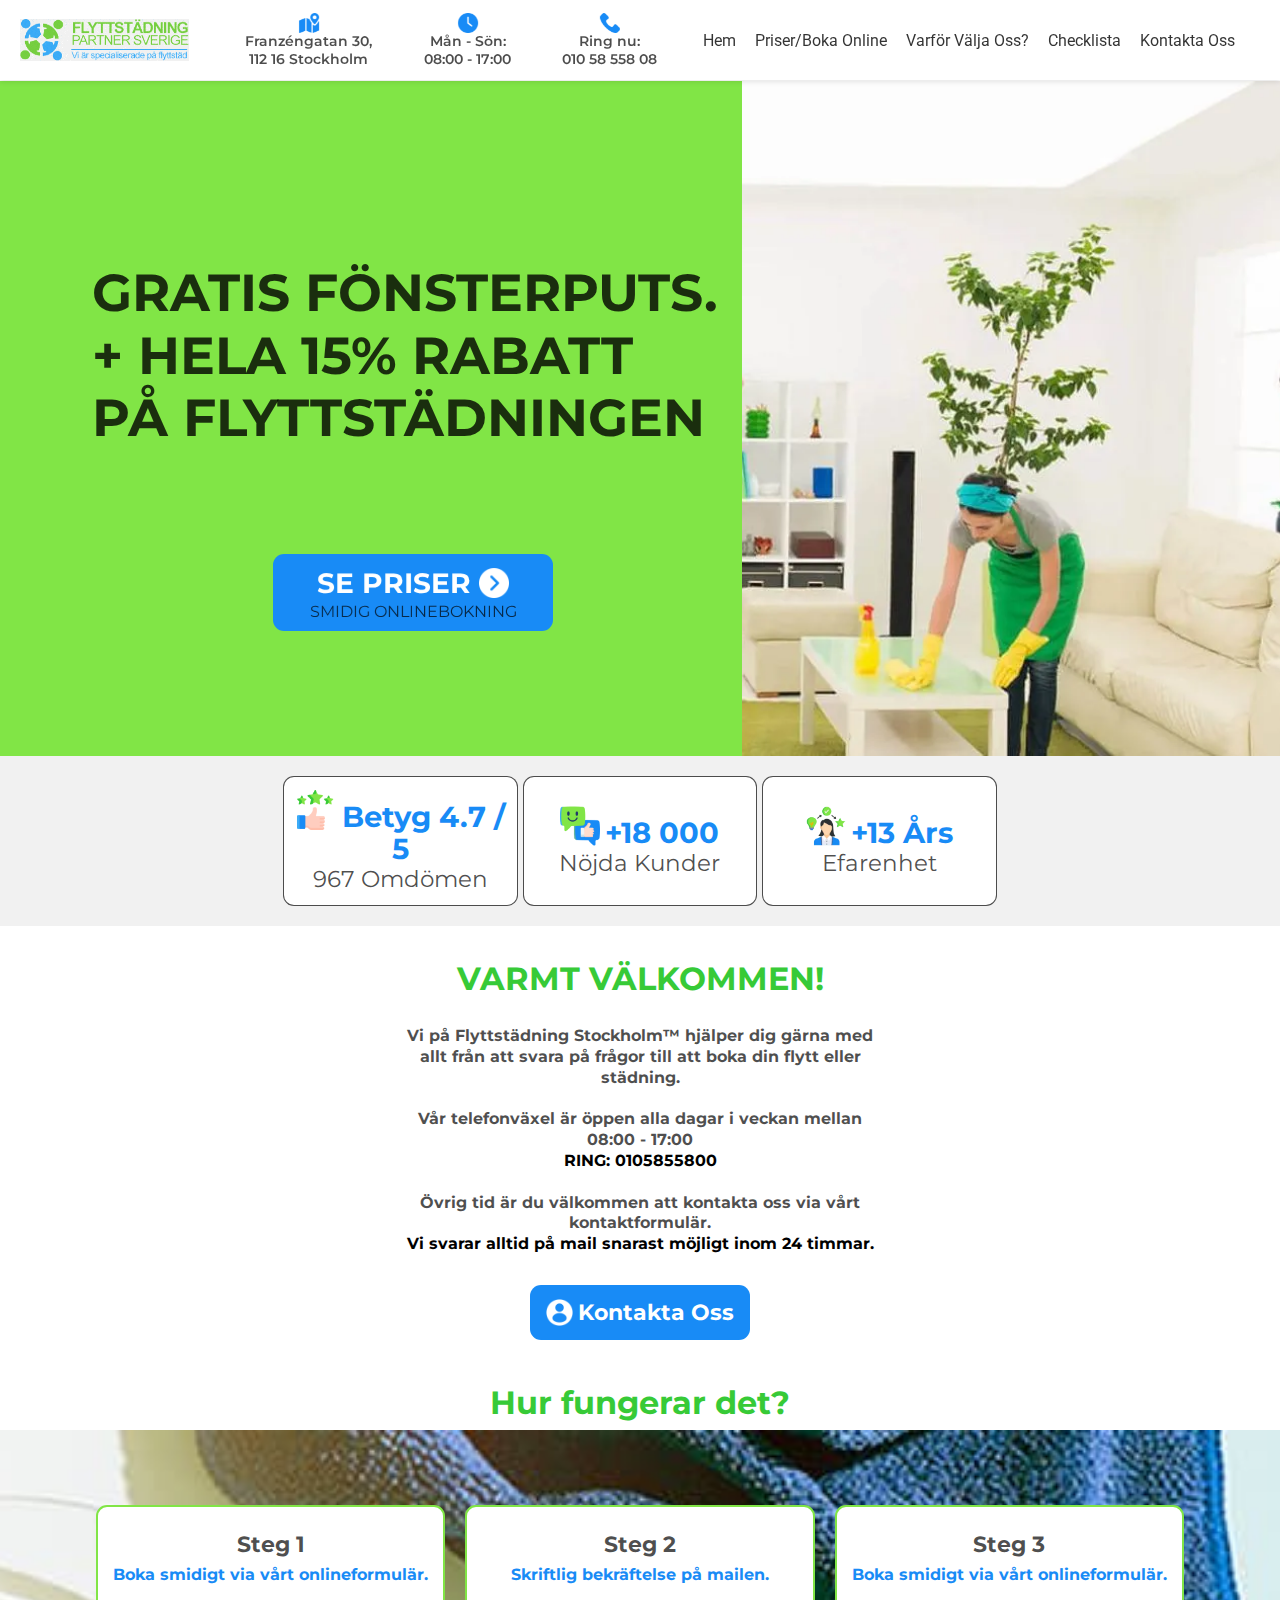
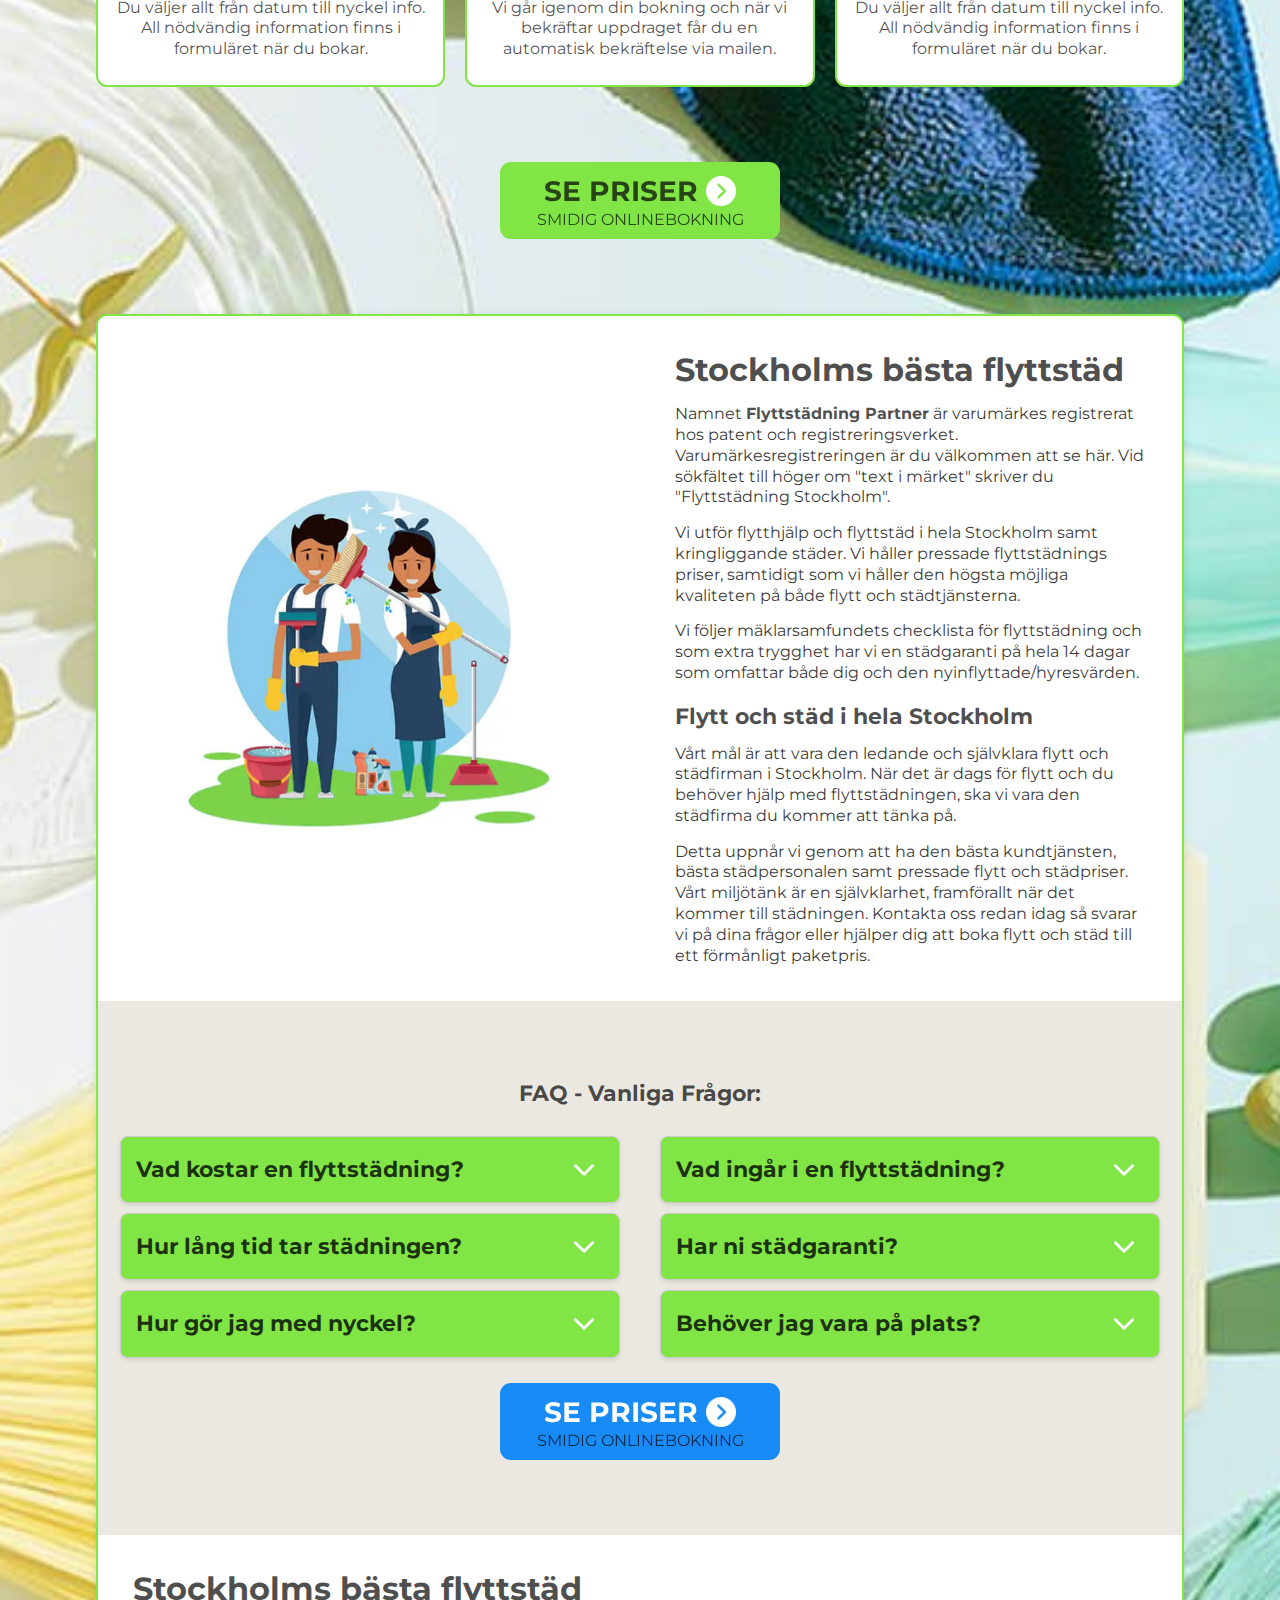
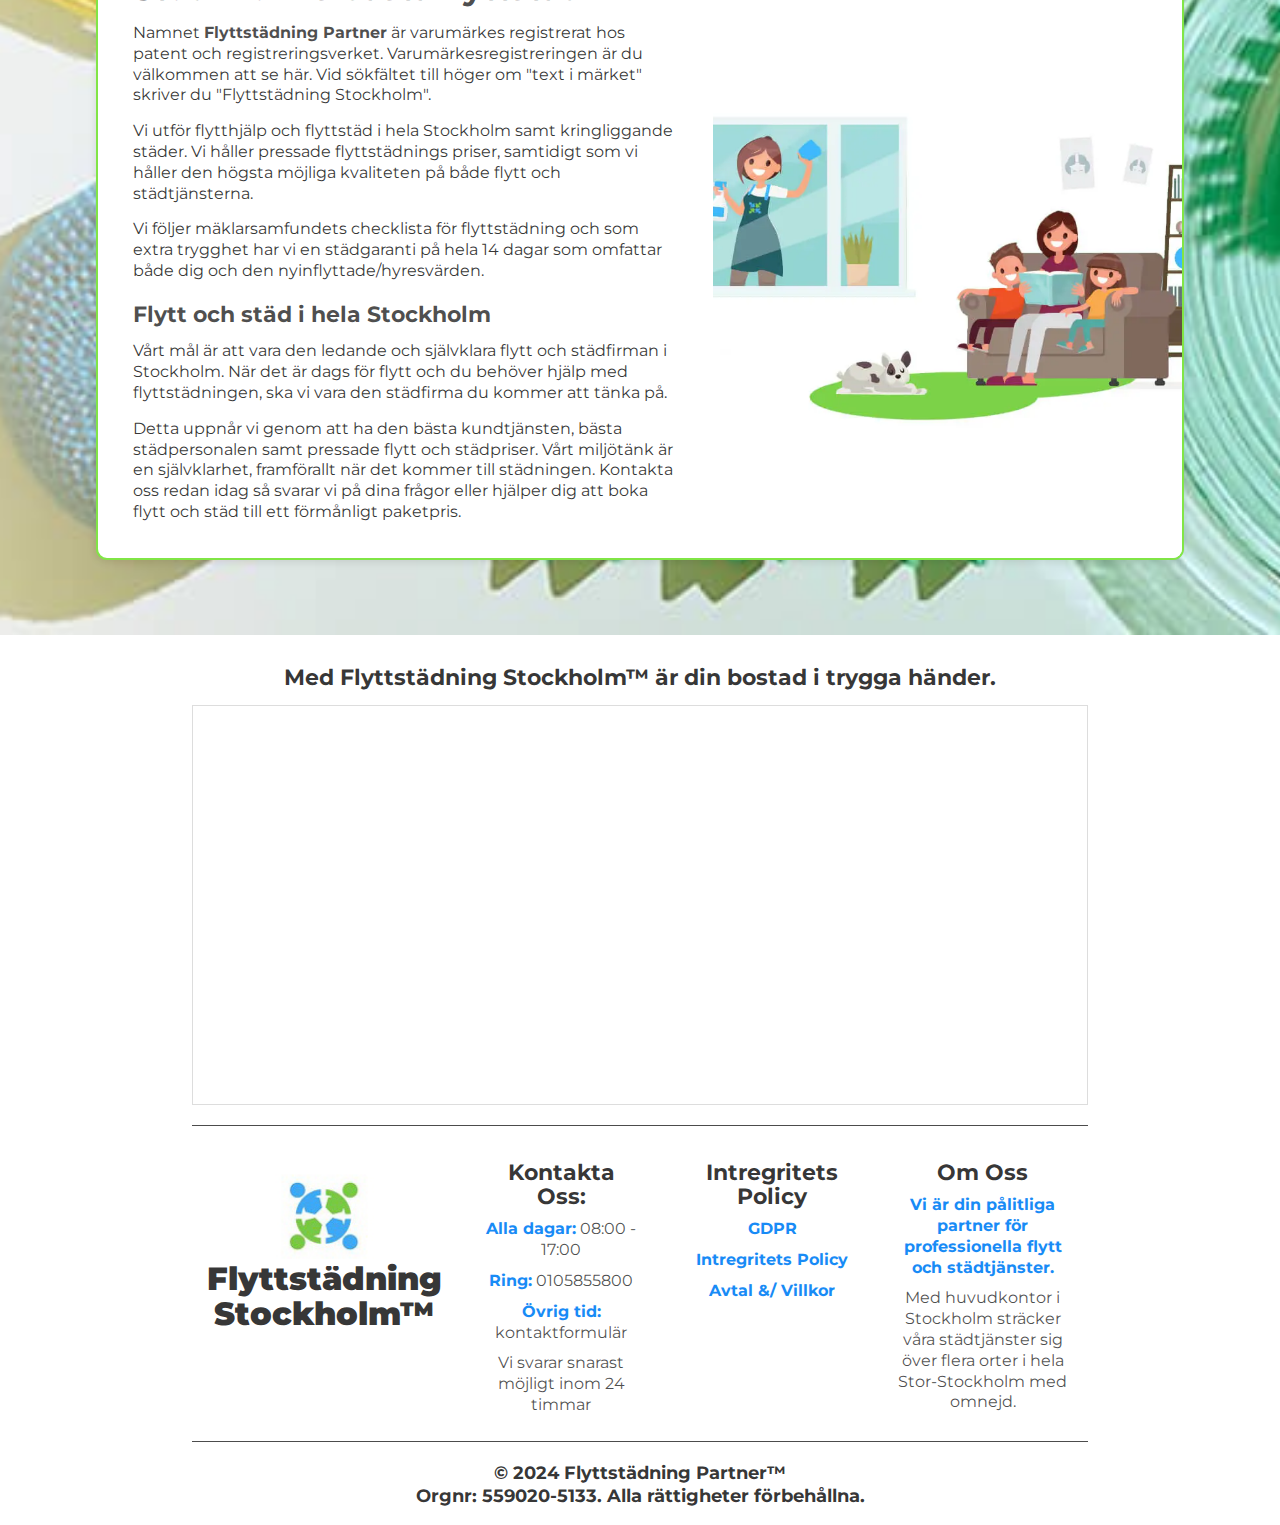
==== index.html @ d37a3069 "Big update" ====
<!DOCTYPE html>
<html lang="en">
<head>
    <meta charset="UTF-8">
    <meta name="viewport" content="width=device-width, initial-scale=1.0">
    <title>Flyttstädning Stockholm</title>
    <link rel="stylesheet" href="style.css"> <!-- Link to external CSS file -->
    <link rel="preconnect" href="https://fonts.googleapis.com">
    <link rel="preconnect" href="https://fonts.gstatic.com" crossorigin>
    <link href="https://fonts.googleapis.com/css2?family=Roboto:ital,wght@0,100;0,300;0,400;0,500;0,700;0,900;1,100;1,300;1,400;1,500;1,700;1,900&display=swap" rel="stylesheet">
    <link rel="preconnect" href="https://fonts.googleapis.com">
    <link rel="preconnect" href="https://fonts.gstatic.com" crossorigin>
    <link href="https://fonts.googleapis.com/css2?family=Montserrat:ital,wght@0,100..900;1,100..900&display=swap" rel="stylesheet">
</head>
<body>
    <header>
        <nav id="nav" class="navbar">
           <img onClick="scrollToElement('nav-scroll');" id="logo" src="./images/logo.gif" alt="logo">

            <div class="nav-info-container">
                <div class="nav-info-block" onClick="scrollToElement('footer');">
                    <img src="images/map.png" alt="map icon">
                    <span>Franzéngatan 30,<br>112 16 Stockholm</span>
                </div>

                <div class="nav-info-block" onClick="scrollToElement('footer');">
                    <img src="images/time.png" alt="clock icon">
                    <span>Mån - Sön:<br>08:00 - 17:00</span>
                </div>

                <a href="tel:+010 58 558 08">
                    <div class="nav-info-block">
                        <img src="images/phone-call.png" alt="phone icon">
                        <span>Ring nu:<br>010 58 558 08</span>
                    </div>
                </a>
            </div>

            <div class="menu-icon" id="menu-icon">
                <div class="line"></div>
                <div class="line"></div>
                <div class="line"></div>
            </div>
            
            <ul class="nav-links" id="nav-menu">
                <li><a href="index.html">Hem</a></li>
                <li><a href="booking-page.html">Priser/Boka Online</a></li>
                <li><a href="whyus.html">Varför Välja Oss?</a></li>
                <li><a href="checklist.html">Checklista</a></li>
                <li><a href="contact2.html">Kontakta Oss</a></li>
            </ul>
        </nav>
    </header>

    <div id="nav-scroll"></div>

    <!-- Landing Page -->
    <main id="home">
        <div class="big-width-section">
            <p class="big-paragraph landing-margin-left index-text">BOKA FLYTTSTÄD IDAG!</p>
            <h1 class="landing-margin-left-2 index-text">GRATIS FÖNSTERPUTS. <br> + HELA 15% RABATT <br> PÅ FLYTTSTÄDNINGEN</h1>
            <p class="small-paragraph landing-margin-left-3 index-text">Om du även bokar flytthjälp.</p>
            <div class="button-container landing-margin-left-4">
                <a href="booking-page.html" class="discount-button">
                    <div class="btn-text white-color">SE PRISER <img class="btn-arrow-2" src="./images/arrow.png" alt="right arrow"></div>
                    <div class="second-btn-text">SMIDIG ONLINEBOKNING</div>
                </a>
            </div>
        </div>     
        
        <div class="small-width-section">
            <img class="background-image" src="./images/bg.jpeg" alt="background-image">
        </div>   

<!--         <div class="small-width-section">
            <div class="video-background">
                <video id="background-video" autoplay loop muted>
                    <source src="cleaning1920x1080.mp4" type="video/mp4">
                    Your browser does not support the video tag.
                </video>
                <div class="blurred-background"></div>
            </div>
        </div>    -->     
    </main> 

    <!-- END -->

    <!-- REVIEW SECTION -->
    <section id="reviews">
        <img class="review-phone-left" src="./images/667a7261a9ef862d6dcd99de.gif" alt="phone with reviews">

        <div class="review-divider-outer-container">
            <div class="review-divider-container">
                <div class="review-block">
                  <!--   <img class="five-stars-img" src="./images/5stars.gif" alt="5 stars"> -->
                    <h2 id="review-h2-first"><img class="review-icon" src="./images/rating2.png">Betyg 4.7 / 5</h2>
                    <p>967 Omdömen</p>
                </div>

                <div class="review-block">
                    <h2><img class="review-icon" src="./images/chat.png">+18 000</h2>
                    <p>Nöjda Kunder</p>
                </div>

                <div class="review-block">
                    <h2><img class="review-icon" src="./images/exp.webp">+13 Års</h2>
                    <p>Efarenhet</p>
                </div>
            </div>
        </div>  

        <div class="review-text-container">
           <h2 class="main-color review-header">VARMT VÄLKOMMEN!</h2> 
           <p class="review-text">
                Vi på Flyttstädning Stockholm™ hjälper dig gärna med allt
                från att svara på frågor till att boka din flytt eller städning.
                <br><br>
                Vår telefonväxel är öppen alla dagar i veckan mellan 08:00 - 17:00<br>
                <span class="marked-text">RING: 0105855800</span>
                <br><br>
                Övrig tid är du välkommen att kontakta oss via vårt kontaktformulär.
                <span class="marked-text"><br>Vi svarar alltid på mail snarast möjligt inom 24 timmar.</span>
            </p>

            <div class="button-container">
                <a href="contact.html" class="contact-button"><img class="btn-arrow" src="./images/user.png" alt="right arrow">Kontakta Oss </a>
            </div>
        </div>

        <h2 class="bottom-header">Hur fungerar det?</h2>
        <img class="review-phone-right" src="./images/667a741501d4bd82e3951058.gif" alt="phone with reviews">
    </section>


    <!-- INFO SECTION / HOW IT WORKS -->
    <section id="info">
        <!-- section background image -->
        <!-- <img class="background-image" src="./images/bg.png"> -->

        <div class="info-container">
            <div class="info-block" style="margin-right:10px;">
               <h3>Steg 1</h3>
               <h4>Boka smidigt via vårt onlineformulär.</h4>
               <p>
                    Du väljer allt från datum till nyckel info.
                    <br>
                    All nödvändig information finns i
                    <br>
                    formuläret när du bokar.
                </p>
            </div>

            <div class="info-block" style="margin:0 10px;">
                <h3>Steg 2</h3>
                <h4>Skriftlig bekräftelse på mailen.</h4>
                <p>
                    Vi går igenom din bokning och när vi
                    <br>
                    bekräftar uppdraget får du en
                    <br>
                    automatisk bekräftelse via mailen.
                </p>
            </div>

            <div class="info-block" style="margin-left:10px;">
                <h3>Steg 3</h3>
                <h4>Boka smidigt via vårt onlineformulär.</h4>
                <p>
                    Du väljer allt från datum till nyckel info.
                    <br>
                    All nödvändig information finns i
                    <br>
                    formuläret när du bokar.
                 </p>
            </div>
        </div>

        <div class="button-container section-margin">
            <a class="prices-button">
                <div class="btn-text">SE PRISER <img class="btn-arrow-2" src="./images/arrow.png" alt="right arrow"></div>
                <div class="second-btn-text">SMIDIG ONLINEBOKNING</div>
            </a>
        </div>

        <div class="article-section">
        
            <div class="article-content-wrapper">
                <div>
                    <div class="article-image">
                        <img src="./images/img2.webp" alt="Flyttstädning i Stockholm">
                    </div>
                    <div class="article-content">
                        <h1>Stockholms bästa flyttstäd</h1>
                        <p>Namnet <strong>Flyttstädning Partner</strong> är varumärkes registrerat hos patent och registreringsverket. Varumärkesregistreringen är du välkommen att se här. Vid sökfältet till höger om "text i märket" skriver du "Flyttstädning Stockholm".</p>
                        <p>Vi utför flytthjälp och flyttstäd i hela Stockholm samt kringliggande städer. Vi håller pressade flyttstädnings priser, samtidigt som vi håller den högsta möjliga kvaliteten på både flytt och städtjänsterna.</p>
                        <p>Vi följer mäklarsamfundets checklista för flyttstädning och som extra trygghet har vi en städgaranti på hela 14 dagar som omfattar både dig och den nyinflyttade/hyresvärden.</p>
                        <h2>Flytt och städ i hela Stockholm</h2>
                        <p>Vårt mål är att vara den ledande och självklara flytt och städfirman i Stockholm. När det är dags för flytt och du behöver hjälp med flyttstädningen, ska vi vara den städfirma du kommer att tänka på.</p>
                        <p>Detta uppnår vi genom att ha den bästa kundtjänsten, bästa städpersonalen samt pressade flytt och städpriser. Vårt miljötänk är en självklarhet, framförallt när det kommer till städningen. Kontakta oss redan idag så svarar vi på dina frågor eller hjälper dig att boka flytt och städ till ett förmånligt paketpris.</p>
                    </div>
                </div>

                <section id="faq" class="centered-section">
                    <h3 class="centered-text">FAQ - Vanliga Frågor:</h3>
                    <div class="faq-container">
                        <div class="faq-item-container">
                            <div class="faq-item">
                                <div class="faq-question">Vad kostar en flyttstädning?</div>
                                <div class="faq-answer">
                                    Vi håller ett fast pris baserat på bostadens m2. <br>
                                    Självklart kan du skräddarsy din flyttstädning med oss och bokar du även flytthjälp får du hela 15% rabatt på flyttstädningen. <br><br>
                                    <a href="booking-page.html" class="faq-answer-link">SE PRISER HÄR.</a>
                                </div>
                            </div>
                    
                            <div class="faq-item">
                                <div class="faq-question">Hur lång tid tar städningen?</div>
                                <div class="faq-answer">Förutsatt att bostaden inte är onormalt ingrodd eller katastrof på något sätt, flyttstädar vi normalt ca: 1 timme / 10m2.</div>
                            </div>
                    
                            <div class="faq-item">
                                <div class="faq-question">Hur gör jag med nyckel?</div>
                                <div class="faq-answer">För oss spelar det inte så stor roll, bara vi kommer in.
                                    Du kan antingen möta personalen på plats, lämna olåst eller gömma en nyckel.
                                    <br><br>
                                    Vill du lämna en nyckel på vårt kontor behöver vi få den senast 3 dagar innan städdatum.</div>
                            </div>
                        </div>
                
                        <div class="faq-item-container">
                            <div class="faq-item">
                                <div class="faq-question">Vad ingår i en flyttstädning?</div>
                                <div class="faq-answer">Vi följer mäklarsamfundets riktlinjer.
                                    Vår flyttstädnings checklista beskriver vad som ingår rum för rum.<br><br>
                                    <a href="checklist.html" class="faq-answer-link">SE CHECKLISTAN HÄR.</a>
                                </div>
                            </div>
                    
                            <div class="faq-item">
                                <div class="faq-question">Har ni städgaranti?</div>
                                <div class="faq-answer">För din trygghet har vi självklart garanti på flyttstädningen.
                                    Städgarantin gäller i hela 14 dagar räknat med städdagen.
                                </div>
                            </div>
                    
                            <div class="faq-item">
                                <div class="faq-question">Behöver jag vara på plats?</div>
                                <div class="faq-answer">Nej du behöver inte vara på plats under själva städningen och du behöver inte besikta om du inte har tid.
                                    <br><br>
                                    Dock uppskattar vi självklart om du kan komma och besikta städningen medans personalen fortfarande är på plats vilket underlättar för alla parter.</div>
                            </div>
                        </div>
                    </div>
                    <div class="button-container">
                        <a href="booking-page.html" class="discount-button">
                            <div class="btn-text white-color">SE PRISER <img class="btn-arrow-2" src="./images/arrow.png" alt="right arrow"></div>
                            <div class="second-btn-text">SMIDIG ONLINEBOKNING</div>
                        </a>
                    </div>
                </section>
            
        
                <div>
                    <div class="article-content" style="width:65%;">
                        <h1>Stockholms bästa flyttstäd</h1>
                        <p>Namnet <strong>Flyttstädning Partner</strong> är varumärkes registrerat hos patent och registreringsverket. Varumärkesregistreringen är du välkommen att se här. Vid sökfältet till höger om "text i märket" skriver du "Flyttstädning Stockholm".</p>
                        <p>Vi utför flytthjälp och flyttstäd i hela Stockholm samt kringliggande städer. Vi håller pressade flyttstädnings priser, samtidigt som vi håller den högsta möjliga kvaliteten på både flytt och städtjänsterna.</p>
                        <p>Vi följer mäklarsamfundets checklista för flyttstädning och som extra trygghet har vi en städgaranti på hela 14 dagar som omfattar både dig och den nyinflyttade/hyresvärden.</p>
                        <h2>Flytt och städ i hela Stockholm</h2>
                        <p>Vårt mål är att vara den ledande och självklara flytt och städfirman i Stockholm. När det är dags för flytt och du behöver hjälp med flyttstädningen, ska vi vara den städfirma du kommer att tänka på.</p>
                        <p>Detta uppnår vi genom att ha den bästa kundtjänsten, bästa städpersonalen samt pressade flytt och städpriser. Vårt miljötänk är en självklarhet, framförallt när det kommer till städningen. Kontakta oss redan idag så svarar vi på dina frågor eller hjälper dig att boka flytt och städ till ett förmånligt paketpris.</p>
                    </div>
                    <div class="article-image">
                        <img src="./images/img1.webp" alt="Flyttstädning i Stockholm">
                    </div>
                </div>
          
            </div>
        </div>
    </section>
    <!-- ARTICLE SECTION -->


    <!-- FAQ SECTION -->
  <!--   <section id="faq" class="centered-section">
        <h3 class="centered-text">FAQ - Vanliga Frågor:</h3>
        <div class="faq-container">
            <div class="faq-item-container">
                <div class="faq-item">
                    <div class="faq-question">Vad kostar en flyttstädning?</div>
                    <div class="faq-answer">
                        Vi håller ett fast pris baserat på bostadens m2. <br>
                        Självklart kan du skräddarsy din flyttstädning med oss och bokar du även flytthjälp får du hela 15% rabatt på flyttstädningen. <br><br>
                        <a href="booking-page.html" class="faq-answer-link">SE PRISER HÄR.</a>
                    </div>
                </div>
        
                <div class="faq-item">
                    <div class="faq-question">Hur lång tid tar städningen?</div>
                    <div class="faq-answer">Förutsatt att bostaden inte är onormalt ingrodd eller katastrof på något sätt, flyttstädar vi normalt ca: 1 timme / 10m2.</div>
                </div>
        
                <div class="faq-item">
                    <div class="faq-question">Hur gör jag med nyckel?</div>
                    <div class="faq-answer">För oss spelar det inte så stor roll, bara vi kommer in.
                        Du kan antingen möta personalen på plats, lämna olåst eller gömma en nyckel.
                        <br><br>
                        Vill du lämna en nyckel på vårt kontor behöver vi få den senast 3 dagar innan städdatum.</div>
                </div>
            </div>
    
            <div class="faq-item-container">
                <div class="faq-item">
                    <div class="faq-question">Vad ingår i en flyttstädning?</div>
                    <div class="faq-answer">Vi följer mäklarsamfundets riktlinjer.
                        Vår flyttstädnings checklista beskriver vad som ingår rum för rum.<br><br>
                        <a href="checklist.html" class="faq-answer-link">SE CHECKLISTAN HÄR.</a>
                    </div>
                </div>
        
                <div class="faq-item">
                    <div class="faq-question">Har ni städgaranti?</div>
                    <div class="faq-answer">För din trygghet har vi självklart garanti på flyttstädningen.
                        Städgarantin gäller i hela 14 dagar räknat med städdagen.
                    </div>
                </div>
        
                <div class="faq-item">
                    <div class="faq-question">Behöver jag vara på plats?</div>
                    <div class="faq-answer">Nej du behöver inte vara på plats under själva städningen och du behöver inte besikta om du inte har tid.
                        <br><br>
                        Dock uppskattar vi självklart om du kan komma och besikta städningen medans personalen fortfarande är på plats vilket underlättar för alla parter.</div>
                </div>
            </div>
        </div>
        <div class="button-container">
            <a href="booking-page.html" class="discount-button red-btn">SE PRISER <img class="btn-arrow" src="./images/arrow.png" alt="right arrow"></a>
        </div>
    </section> -->

    <footer id="footer">
        <div class="footer-container centered-section">
            <h2>Med Flyttstädning Stockholm™ är din bostad i trygga händer.</h2>
            <!-- MAPS -->
            <div class="map-container">
                <div style="width: 100%; height:100%;"><iframe width="100%" height="100%" frameborder="0" scrolling="no" marginheight="0" marginwidth="0" src="https://maps.google.com/maps?width=100%25&amp;height=600&amp;hl=en&amp;q=Franz%C3%A9ngatan%2030+(Flytthj%C3%A4lp)&amp;t=&amp;z=14&amp;ie=UTF8&amp;iwloc=B&amp;output=embed"><a href="https://www.gps.ie/">gps systems</a></iframe></div>
            </div>
            <div class="footer-inner-container">
                <div class="footer-text-section paragraph-2tv2o3MU1B text-output cparagraph-2tv2o3MU1B none noBorder radius0 none" data-animation-class="">
                    <img class="footer-logo" src="./images/logo_mail.jpg" height="95" width="95" alt="logo">
                    <h2><strong>Flyttstädning<br>Stockholm™</strong></h2>
                </div>

                <div class="footer-text-section">
                    <h3>Kontakta Oss:</h3>
                    <p><strong class="blue-color">Alla dagar:</strong> 08:00 - 17:00</p>
                    <p><strong class="blue-color">Ring:</strong> 0105855800</p>
                    <p><strong class="blue-color">Övrig tid:</strong> kontaktformulär</p>
                    <p>Vi svarar snarast möjligt inom 24 timmar</p>
                </div>
                <div class="footer-text-section">
                    <h3>Intregritets Policy</h3>
                    <p class="blue-color">GDPR</p>
                    <p class="blue-color">Intregritets Policy</p>
                    <p class="blue-color">Avtal &/ Villkor</p>
                </div>
                <div class="footer-text-section">
                    <h3>Om Oss</h3>
                    <p><strong class="blue-color">Vi är din pålitliga partner för professionella flytt och städtjänster.</strong></p>
                    <p>Med huvudkontor i Stockholm sträcker våra städtjänster sig över flera orter i hela Stor-Stockholm med omnejd.</p>
                </div>
            </div>

            <div class="footer-bottom-container">
                <p>
                    © 2024 Flyttstädning Partner™ <br>
                    Orgnr: 559020-5133. Alla rättigheter förbehållna.
                </p>
            </div>
        </div>
    </footer>

    <script src="functions.js"></script>
</body>
</html>
---- style.css ----
:root {
    --H1-TEXT:65px;
    /* --MAIN-COLOR:#537164; */
    --MAIN-COLOR:#81E546;
    --DARKER-GREEN:#37ca37;
    --SECONDARY-COLOR:rgba(0,0,0,0.7);
    --BTN-COLOR:#188bf6;
    --TEXT-COLOR:rgba(255,255,255,1);
    --TEXT-COLOR:rgba(0,0,0,0.8);
    --SOFT-COLOR:#EAE8E1;
    --WHITE:WHITE;
    --LIGHT-BLUE:#3CACF6;
    --RED-COLOR:#e93d3d;
    --BIG-TEXT:35px;
    --MEDIUM-TEXT:28px;
    --SMALL-TEXT:20px;
    --SMALLEST-TEXT:16px;
    --FONT-FAMILY: 'Arial, sans-serif'; 
    --PADDING: 10px;
    --MARGIN: 15px;
    --BIG-MARGIN:20px;
    --BIGGEST-MARGIN:30px;
    --BIGGEST-MARGIN:40px;
    --BORDER-RADIUS:11px;
}

* {
    box-sizing: border-box;
    margin: 0;
    padding: 0;
    font-family: "Montserrat", sans-serif;
}

a, span {
    text-decoration: none;
    outline: none;
    color:var(--SECONDARY-COLOR);
}

span {
    font-weight: 400;
}

a:active, a:visited {
    color: inherit;
    background: transparent;
}

body {
    font-family: Arial, sans-serif;
    margin: 0;
    padding: 0;
    line-height: 1.6;
    position: relative;
    overflow-x: hidden;
    padding-top:1px;
}

h1 {
    font-size:var(--H1-TEXT);
    margin:var(--MARGIN);
    line-height:120%;
    width:800px;
    width:100%;
 /*    opacity: 0; 
    animation: fadeInUp 1.5s ease-in-out forwards; 
    animation-delay: 0.2s; */
    color:var(--TEXT-COLOR);
}

h2 {
    font-size:var(--BIG-TEXT);
    margin:var(--MARGIN);
    line-height:110%;
    color:var(--TEXT-COLOR);
}

h3 {
    font-size:var(--MEDIUM-TEXT);
    margin:var(--MARGIN);
    line-height:110%;
    color:var(--TEXT-COLOR);
}

p {
    font-size:var(--SMALL-TEXT);
    margin:var(--MARGIN);
    line-height: 130%;
    color:var(--TEXT-COLOR);
}

.big-paragraph {
    font-size:var(--BIG-TEXT);
    margin-bottom:0;
    opacity:0;
    animation: fadeInUp 1.5s ease-in-out forwards; /* Apply the animation */
    animation-delay: 0.2s; /* Start animation after h1 is done */
}

.small-paragraph {
    font-size:23px;
    font-weight: bold;
    margin-top:0;
    opacity:0;
    animation: fadeInUp 1.5s ease-in-out forwards; /* Apply the animation */
    animation-delay: 0.2s; /* Start animation after h1 is done */
}

a {
    list-style: none;
    outline: none;
    text-decoration:none;
}

a:focus {
    color:rgba(255,255,255,0.1);
}

section {
    padding:60px 0;
    position: relative;
}

.centered-section {
    display: flex;
    justify-content: center;
    align-items: center;
    flex-direction: column;
}

.centered-text {
    text-align: center;
    color:var(--SECONDARY-COLOR);
    margin:var(--BIG-MARGIN);
}

.big-margin {
    margin:var(--BIG-MARGIN);
}

.main-color {
    color:var(--DARKER-GREEN);
    padding-top:var(--BIG-MARGIN);
}

.marked-text {
    color:black !important;
    font-weight: bold !important;
}

.half-section {
    width:50%;
    height:100%;
    display: flex;
    flex-direction: column;
    justify-content: center;
}

.half-section-inner-div{
    width: 80%;
    padding: 50px;
}

.container {
    width: 80%;
    height:100%;
    margin: auto;
    overflow: hidden;
    display:flex;
    max-width:1500px;
}

/* Optional: Styling for the map container */
.map-container {
    width: 100%;
    height: 400px; /* Adjust the height as needed */
    border: 1px solid #ddd; /* Optional border for visual appearance */
}

.blue-color {
    color:var(--BTN-COLOR) !important;
    font-weight: bold;
}

.green-color {
    color:var(--MAIN-COLOR) !important;
    font-weight: bold;
}

.padding-top {
    padding-top:var(--BIG-MARGIN);
}

.section-margin {
    margin:75px auto !important;
}

.centered {
    margin:0 auto;
}

@media only screen and (min-width: 3000px) {
    :root {
        --H1-TEXT:91px;
        --BIG-TEXT:56px;
        --MEDIUM-TEXT:39.2px;
        --SMALL-TEXT:28px;
        --SMALLEST-TEXT:22.4px;
        --FONT-FAMILY: 'Arial, sans-serif'; 
        --PADDING: 20px;
        --BIGGEST-MARGIN:80px;
        --BORDER-RADIUS:11px;
    }
    
}

@media only screen and (max-width: 1780PX) {
    :root {
        --H1-TEXT:52px;
        --BIG-TEXT:32px;
        --MEDIUM-TEXT:22.4px;
        --SMALL-TEXT:16px;
        --SMALLEST-TEXT:12.8px;
        --PADDING: 10px;
        --MARGIN: 15px;
        --BIG-MARGIN:20px;
        --BIGGEST-MARGIN:30px;
        --BIGGEST-MARGIN:40px;
        --BORDER-RADIUS:11px;
    }

}

@media only screen and (max-width: 768px) {
    :root {
        --H1-TEXT:30px;
        --BIG-TEXT:26px;
        --MEDIUM-TEXT:20px;
        --SMALL-TEXT:16px;
        --SMALLEST-TEXT:13px;
        --PADDING: 10px;
        --MARGIN: 15px;
        --BIG-MARGIN:20px;
        --BIGGEST-MARGIN:30px;
        --BIGGEST-MARGIN:40px;
        --BORDER-RADIUS:11px;
    }
}
 

/* =============== BUTTONS  ================ */

.button-container {
    display:flex;
    margin:var(--MARGIN) 0;
    backface-visibility: hidden;

}

.contact-button {
    width:220px;
    height: 55px;
    line-height:50px;
    border-radius:var(--BORDER-RADIUS);
    font-size: 22px;
    background-color:var(--BTN-COLOR);
    text-align: center;
    color:var(--WHITE) !important;
    font-weight: bold;
    border: none;
    display: flex;
    justify-content: center;
    align-items: center;
    text-decoration: none;
    position: relative;
    transition: transform 0.3s ease; /* Smooth transition */
}

.sub-button {
    width:320px;
    height: 55px;
    line-height:50px;
    border-radius:var(--BORDER-RADIUS);
    font-size: 20px;
    background-color:var(--BTN-COLOR);
    text-align: center;
    color:var(--WHITE);
    font-weight: bold;
    border: none;
    display: flex;
    justify-content: space-evenly;
    align-items: center;
    text-decoration: none;
    position: relative;
    transition: transform 0.3s ease; /* Smooth transition */
}

.sub-button:hover {
    background-color: var(--BTN-COLOR);
}

.discount-button {
    width:280px;
    height: 77px;
    line-height:50px;
    border-radius:var(--BORDER-RADIUS);
    font-size: 22px;
    background-color:var(--BTN-COLOR);
    text-align: center;
    font-weight: bold;
    border: none;
    display: flex;
    justify-content: space-evenly;
    align-items: center;
    text-decoration: none;
    position: relative;
    display: flex;
    flex-direction: column;
    -webkit-transition: 0.3s ease-in-out;
    -moz-transition: 0.3s ease-in-out;
    -o-transition: 0.3s ease-in-out;
    transition: 0.3s ease-in-out;
    -webkit-backface-visibility: hidden;
    backface-visibility: hidden;
    opacity:1;
    animation: pulse 5s ease-in-out infinite; 
    backface-visibility: hidden;
    will-change: transform;
}

.white-color {
    color:var(--WHITE) !important;
}

.discount-button:hover {
    cursor: pointer;
}

.prices-button {
    width:280px;
    height: 77px;
    line-height:50px;
    border-radius:var(--BORDER-RADIUS);
    font-size: 22px;
    background-color:var(--MAIN-COLOR);
    text-align: center;
    color:var(--TEXT-COLOR);
    font-weight: bold;
    border: none;
    display: flex;
    justify-content: space-evenly;
    align-items: center;
    text-decoration: none;
    position: relative;
    display: flex;
    flex-direction: column;
    transition: transform 0.3s ease; /* Smooth transition */
}

.prices-button:hover, .contact-button:hover, .sub-button:hover {
    cursor: pointer;
    transform: translateY(-5px); /* Move the button up by 5px */
}

.prices-button:active, .contact-button:active {
    transform: translateY(0); /* Reset the position when clicked */
}

.button {
    width:240px;
    height: 60px;
    line-height:50px;
    border-radius:var(--BORDER-RADIUS);
    font-size: 18px;
    background-color:var(--BTN-COLOR);
    text-align: center;
    font-weight: bold;
    border: none;
    display: flex;
    justify-content: space-evenly;
    align-items: center;
    text-decoration: none;
    transition: background-color 0.3s ease, color 0.3s ease;
    position: relative;
}

.button:hover {
   animation: bounce 0.5s ease;
   cursor: pointer;
}

.red-btn {
    background-color:var(--RED-COLOR);
    color:var(--WHITE);
}

.btn-arrow {
    height:50%;
    width:auto;
    margin-right:5px;
} 

.btn-arrow-2 {
    height:30px;
    width:auto;
    position: relative;
    top:5px;
} 

.btn-text {
    height:25px;
    font-size:28px;
    color:var(--WHITE);
    color:rgba(0,0,0,0.7);
    position: relative;
    backface-visibility: hidden;
    will-change: transform;
}

.second-btn-text {
    font-size: 16px;
    color:var(--SECONDARY-COLOR);
    margin-top:0;
    height:40px;
    font-weight: 400;
    position: relative;
    backface-visibility: hidden;
    will-change: transform;
}


@keyframes pulse {
0% {
    transform:scale(1);
    box-shadow: 0 0 0 0 rgba(0, 0, 0, 0.2); 
    background-color: var(--BTN-COLOR); 
}
50% {
    transform:scale(1.05);
    box-shadow: 0 0 15px 0 rgba(0, 0, 0, 0.4); 
    background-color: var(--RED-COLOR);
}
100% {
    transform:scale(1);
    box-shadow: 0 0 0 0 rgba(0, 0, 0, 0.2); 
    background-color: var(--BTN-COLOR); 
}
}


@keyframes bounce {
    0%, 20%, 50%, 80%, 100% {
        transform: translateY(0);
    }
    40% {
        transform: translateY(-7px);
    }
    60% {
        transform: translateY(-5px);
    }
}

@keyframes hinge {
    0% {
        transform: rotate(0deg); /* Starting point */
    }
    20% {
        transform: rotate(1deg); /* Slight movement */
    }
    40% {
        transform: rotate(-1deg); /* Move slightly in the opposite direction */
    }
    60% {
        transform: rotate(0.5deg); /* Subtle movement back */
    }
    80% {
        transform: rotate(0deg); /* Return to neutral */
    }
    100% {
        transform: rotate(0deg); /* End at the neutral position */
    }
}

.second-button {
    margin-left:10px;
    background-color: #f52525;
}

.arrow-icon {
    height:60%;
    width:auto;
    margin-left:20px;
    align-self: center;
    justify-self: center;
}

.big-icon {
    width:50px;
    height:auto;
}

@media only screen and (max-width: 768px) {
    .discount-button {
        width:280px;
        height: 50px;
        line-height:50px;
        font-size: var(--SMALL-TEXT);
    }
    
}
   



/* =========== END OF BUTTONS =========== */


/* =============== NAV ================ */

/* Your existing styles */
header {
    background-color: transparent;
    padding: var(--padding);
    position: absolute;
    top: 0;
    width: 100%;
    right: 0;
    z-index: 100;
}

#logo {
    height: 70%;
    width: auto;
    transition: transform 0.3s ease;
    margin-right:2vw;
}

nav {
    width: 80%;
    height: 80px;
    margin: auto;
    overflow: hidden;
    display: flex;
    justify-content: space-between;
    align-items: center;
}

.navbar {
    position: fixed;
    width: 100%;
    top: 0;
    left: 0;
    display: flex;
    justify-content: space-between;
    align-items: center;
    padding: 10px 20px;
    transition: transform 0.3s ease, background-color 0.3s ease;
    background-color: transparent;
    background-color: var(--SOFT-COLOR);
    background-color:white;
    color: var(--MAIN-COLOR);
    color:var(--TEXT-COLOR);
    z-index: 100;
    box-shadow: 0 2px 5px rgba(0, 0, 0, 0.1);
}

.navbar.hidden {
    transform: translateY(-100%);
}

.nav-links {
    margin-right:2%;
}

.nav-links a {
    text-decoration: none;
    color: inherit;
    transition: color 0.3s ease;
}

header h1 {
    margin: 0;
    text-align: center;
}

nav ul {
    padding: 0;
    list-style: none;
    text-align: center;
}

nav ul li {
    display: inline;
}

nav ul li a {
    text-decoration: none;
    position: relative;
    font-size: var(--SMALL-TEXT);
    padding: 0.1rem 0;
    font-family:"Roboto";
}

nav ul li a::after {
    content: '';
    position: absolute;
    width: 100%;
    height: 2px;
    bottom: 0;
    left: 0;
    background-color: var(--SECONDARY-COLOR);
    transform: scaleX(0);
    transform-origin: bottom right;
    transition: transform 0.25s ease-out;
    z-index: 10;
}

nav ul li a:hover::after {
    transform: scaleX(1);
    transform-origin: bottom left;
}

.hero {
    padding: 2rem 0;
    text-align: center;
}

.navbar.white .logo,
.navbar.white .nav-links li {
    animation: bounceDrop 0.6s ease forwards;
}

.logo {
    font-size: 24px;
    font-weight: bold;
    color: inherit;
    transition: color 0.3s ease;
    position: relative;
}

.nav-logo-link {
    height:100%;
    display: flex;
    align-items: center;
    justify-content: center;
}

@keyframes bounceDrop {
    0% {
        transform: translateY(-30px);
    }
    20% {
        transform: translateY(0);
    }
    40% {
        transform: translateY(-15px);
    }
    60% {
        transform: translateY(0);
    }
    80% {
        transform: translateY(-5px);
    }
    100% {
        transform: translateY(0);
    }
}

/* Responsive Hamburger Menu */
.menu-icon {
    cursor: pointer;
    display: none; /* Hidden by default */
    flex-direction: column;
    justify-content: space-between;
    height: 24px;
    width: 30px;
}

.menu-icon .line {
    height: 4px;
    /* background-color: var(--MAIN-COLOR); */
    background-color: var(--BTN-COLOR);
    border-radius: 2px;
    transition: transform 0.3s ease, opacity 0.3s ease;
}

.nav-info-container {
    display: flex;
    justify-content: center;
    align-items: center;
    height:100%;
}

.nav-info-block {
    display: flex;
    flex-direction: column;
    justify-content: center;
    align-items: center;
    text-align: center;
    margin:0 2vw;
    transition: transform 0.3s ease; 
    font-family: "Roboto";
    backface-visibility: hidden;
    will-change: transform;
}

.nav-info-block:hover, #logo:hover {
    cursor: pointer;
    transform: scale(1.1);
}

.nav-info-block > img {
    height:20px;
    width:auto;
}

.nav-info-block > span{
    font-weight: 600;
    line-height: 125%;
    backface-visibility: hidden;
    will-change: transform;
}

/* Media Queries */

@media only screen and (min-width: 3200px) and (min-height: 1200px) {
    nav {
        height: 110px;
    }

    .nav-info-block {
        font-size:18px;
    }

    .nav-info-block > img {
        height:25px;
    }
}


@media only screen and (max-width: 1420px) {
    .nav-info-block {
        font-size:14px;
    }
}



@media only screen and (max-width: 1026px) {
    .menu-icon {
        display: flex; /* Show hamburger on small screens */
    }

    .nav-links {
        position: fixed;
        top: 80px;
        right: 0;
        width: 100vw;
        height:100vh;
        background-color: var(--SOFT-COLOR);
        flex-direction: column;
        align-items: center;
        transform: translateX(100%);
        transition: transform 0.3s ease;
        z-index: 1000;
        margin-right:0;
    }

    nav ul {
        text-align: left; /* Adjust text alignment for mobile */
    }

    nav ul li {
        display: block;
        margin: var(--BIG-MARGIN);
    }

    .nav-links.open {
        transform: translateX(0);
    }

    /* Animate the hamburger icon to an "X" */
    .menu-icon.open .line:nth-child(1) {
        transform: translateY(10px) rotate(45deg);
    }

    .menu-icon.open .line:nth-child(2) {
        opacity: 0;
    }

    .menu-icon.open .line:nth-child(3) {
        transform: translateY(-10px) rotate(-45deg);
    }
}

@media only screen and (max-width: 767px) {
    .nav-info-container {
        display: none;
    }

    .container {
        width: 100%;
        padding: 0 10px;
    }

    header {
        text-align: left;
        padding: 20px;
    }

    nav ul {
        text-align: left;
    }

    .hero {
        padding: 1rem 0;
    }
}

@media only screen and (min-width: 601px) and (max-width: 768px) {
    .container {
        width: 90%;
    }

    .hero {
        padding: 1.5rem 0;
    }
}

@media only screen and (min-width: 769px) {
    .container {
        width: 80%;
    }

    .hero {
        padding: 2rem 0;
    }
}


/* ============= END OF NAV ============== */




/* =============== LANDING PAGE ================ */
#home {
    margin-top:80px;
    height:75vh;
}

main {
    height: 100vh;
    width: 100%;
    background-color: var(--MAIN-COLOR);
    margin: 0;
    position: relative;
    display: flex;
    align-items: center;
    justify-content: center;
}

.centered-text-container {
    align-items: center;
    display: flex;
    justify-content: center;
    flex-direction: column;
    width:100%;
    height:auto;
    z-index:10;
}

#background-image {
    width:90%;
    height:auto;
    border-radius:var(--BORDER-RADIUS);
}

#secondary-text {
    font-size: var(--MEDIUM-TEXT);
    opacity:0;
    animation: fadeInUp 2.5s ease-in-out forwards; /* Optional animation for paragraph */
    animation-delay: 1s; /* Start animation after h1 is done */
}

.landing-margin-left {
    margin-left:7%;
}

.landing-margin-left-2 {
    margin-left:10%;
}

.landing-margin-left-3 {
    margin-left:50%;
}

.landing-margin-left-4 {
    margin-left:52%;
}

@keyframes fadeIn {
    0% {
        opacity: 0;
    }
    100% {
        opacity: 1;
    }
}

@keyframes fadeInUp {
    0% {
        opacity: 0;
        transform: translateY(50px); /* Start 50px below */
    }
    100% {
        opacity: 1;
        transform: translateY(0); /* End at the original position */
    }
}

.big-width-section {
    width:58%;
    height:100%;
    padding-left:var(--BIG-MARGIN);
    background-color: var(--MAIN-COLOR);
    display: flex;
    justify-content: center;
    flex-direction: column;
}


.small-width-section {
    width:42%;
    height:100%;
    position: relative;
    display: flex;
    align-items: center;
    justify-content: center;
    flex-direction: column;
}

.blurred-background {
    width:100%;
    height:100%;
    position: absolute;
    left:0;
    right:0;
    top:0;
    bottom:0;
    backdrop-filter: blur(1px); /* Adjust blur level as needed */
    background: rgba(0, 0, 0, 0.3); /* Semi-transparent background color */
    z-index: 10; /* Ensure it is above the video but below content */
}

.margin-left {
    margin-left:10%;
}

.video-background {
    position: absolute;
    top: 0;
    left: 0;
    width: 100%;
    height: 100%;
    overflow: hidden;
    z-index: 5;
}

#background-video {
    position: absolute;
    top: 50%;
    left: 50%;
    width: 100%;
    height: 100%;
    transform: translate(-50%, -50%);
    object-fit: cover;
}

.background-image {
    position: absolute;
    top:0;
    left:0;
    right:0;
    object-fit: cover;
    width:100%;
    height:100%;
}

.content {
    position: relative;
    z-index: 1;
    display: flex;
    flex-direction: column;
    justify-content: center;
    align-items: center;
    height: 100%;
    color: white;
    text-align: center;
    padding: 20px;
    background: rgba(0, 0, 0, 0.5); /* Optional: Adds a dark overlay for better text readability */
}

@media only screen and (max-width: 1026px) {
    .index-text {
        color:var(--WHITE);
    }

    .small-width-section{
        display: none;
    }

    .big-width-section {
        width:100%;
        z-index:20;
        background-color: transparent;
    }

    .big-width-section > h1 {
        width:100%;
    }

    .small-width-section {
        position: absolute;
        z-index: 10;
        width:100%;
        height:100%;
        top:0;
        left:0;
        display: flex;
    }

    .landing-margin-left, .landing-margin-left-2, .landing-margin-left-3, .landing-margin-left-4 {
        margin-left:0;
    }
}

 


/* =============== END OF LANDING PAGE ================ */



/* =============== REVIEWS ================ */

#reviews {
    padding:0;
    margin-top:0;
    width:100%;
    margin:0 auto;
    background-color: white;
    display:flex;
    position: relative;
    flex-direction: column;
    justify-content: center;
    align-items: center;
}

.review-divider-container {
    display:flex;
    width:61%;
    height:50%;
    position: relative;
    max-width:1170px;
    justify-content: center;
}

.review-divider-outer-container {
    width:100%;
    display:flex;
    justify-content: center;
    align-items: center;
    background-color: var(--SOFT-COLOR);
    background-color: #f1f1f1;
    padding:10px 0;
}

.review-block {
    margin: 1.333% 0.333%;
    width: 30%;
    height:auto;
    text-align: center;
    background-color: white;
    border:2px solid var(--MAIN-COLOR);
    border:1px solid var(--SECONDARY-COLOR);
    border-radius: var(--BORDER-RADIUS);
    opacity: 1;
    display: flex;
    flex-direction: column;
    align-items: center;
    justify-content: center;
}

.review-block > h2 {
   margin: 10px 0 0 0;
   font-size:40px;
   color:var(--BTN-COLOR);
}

.review-block > p {
    margin: 0 0 10px 0;
    font-size:23px;
    color:var(--SECONDARY-COLOR);
    font-weight: 0;
}

.review-header {
    font-size:var(--BIG-TEXT);
}

.review-icon {
    height:40px;
    width:auto;
    margin-right:5px;
    position: relative;
    top:3px;
}

.five-stars-img {
    width:auto;
    height:20px;
    margin-bottom:0;
    position: relative;
    top:5px;
}

/* #review-h2-first {
    margin-top:0;
} */

.review-phone-right {
    position: absolute;
    right:-1.5%;
    top:-18%;
    width:29%;
    max-width:700px;
    height:auto;
    z-index:10;
    opacity: 0;
    transform: translateY(50px);
    animation: fadeInUpAndDown 3s ease-out forwards;
    /* Adjust delay for each image */
    animation-delay: 2s;
}

.review-phone-left {
    position: absolute;
    left:-1.5%;
    top:-18%;
    width:29%;
    max-width:700px;
    height:auto;
    z-index:10;
    opacity: 0;
    transform: translateY(50px);
    animation: fadeInUpAndDown 3s ease-out forwards;
    /* Adjust delay for each image */
    animation-delay: 2s;
}

.review-text{
    color:var(--SECONDARY-COLOR);
    font-weight: bold;
    width:75%;
    max-width: 1000px;
}

.review-text-container {
    width:50%;
    text-align: center;
    display: flex;
    justify-content: center;
    align-items: center;
    flex-direction: column;
    max-width: 1000px;
}

.bottom-header {
    margin:50px auto 10px auto;
    color:var(--DARKER-GREEN);
}

@media only screen and (max-width: 1600px) {
    .review-block > h2 {
        font-size: 1.8rem;
    }
}

@media only screen and (max-width: 1420px) {
    .bottom-header {
        margin:30px auto 10px auto;
    }

    .review-phone-right, .review-phone-left {
        width:31%;
    }
    
    .landing-margin-left-4 {
        margin-left:35%;
    }
    
}

@media only screen and (max-width: 1026px) {
    .review-text-container {
        width:100%;
        text-align: center;
        display: flex;
        justify-content: center;
        align-items: center;
        flex-direction: column;
        max-width: 1000px;
    }

    .review-divider-container {
        width:100%;
    }

    .review-phone-right, .review-phone-left {
        display: none;
    }
    
    .review-block > p {
        font-size: var(--SMALLEST-TEXT);
    }


     
}

@media only screen and (max-width: 767px) {
    .review-block > h2 {
        display: flex;
        flex-direction: column;
        align-items: center;
        justify-content: center;
    }

    .review-icon {
        top:0;
    }

    .review-block {
        margin: 1.333% 0.333%;
        width: 32%;
    }

    .review-block > h2 {
        font-size: 1.3rem;
    }
}


@keyframes fadeInUpAndDown {
    0% {
        opacity: 0;
        transform: translateY(50px);
    }
    100% {
        opacity: 1;
        transform: translateY(0);
    }
    50% {
        opacity: 1;
        transform: translateY(0);
    }
    100% {
        transform: translateY(100px);
    }
}

@keyframes fillBar {
    to {
        width: var(--stat-width);
    }
}

@keyframes fall {
    to {
        transform: translateY(0);
        opacity: 1;
    }
}

@keyframes bounce {
    0%, 100% {
        transform: translateY(0);
    }
    50% {
        transform: translateY(-20px);
    }
}

@keyframes fadeIn {
    from {
        opacity: 0;
    }
    to {
        opacity: 1;
    }
}


/* ============= END OF REVIEWS ============== */


/* =============== REVIEWS ================ */

#info {
    width:100%;
    margin:0 auto;
    background-color: white;
    display:flex;
    position: relative;
    flex-direction: column;
    justify-content: center;
    align-items: center;
    background-image: url('./images/flytt1.jpg');
    background-position: center;
    background-size: cover;
    padding:75px 0;
}

.info-container {
    width:85%;
    max-width: 1700px;
    height:50%;
    display:flex;
    position: relative;
}

.info-block {
    width:33.33333%;
    height:auto;
    text-align: center;
    background-color: lightcyan;
    background-color: white;
    border:2px solid var(--MAIN-COLOR);
    border-radius: var(--BORDER-RADIUS);
    padding:15px;
}

.info-block > h3 {
    margin: 10px 0 5px 0;
    color:var(--SECONDARY-COLOR);
}

.info-block > h4 {
    margin: 5px 0 10px 0;
    color:var(--SECONDARY-COLOR);
    font-size: var( --SMALL-TEXT);
    color:var(--BTN-COLOR);
}

.info-block > p {
    margin: 5px 0 10px 0;
    color:var(--SECONDARY-COLOR);
}

.info-text{
    color:var(--SECONDARY-COLOR);
    font-weight: bold;
    width:70%;
    max-width: 1000px;
}

.info-text-container {
    width:50%;
    text-align: center;
    display: flex;
    justify-content: center;
    align-items: center;
    flex-direction: column;
    max-width: 1000px;
}

@media only screen and (max-width: 1028px) {
    .info-container {
        width:90%;
    }

    .info-block {
        animation: none;
        opacity:1;
        transform: translateY(0);
    }

}


@media only screen and (max-width: 768px) {
    .info-container {
        flex-direction: column;
    }

    .info-block {
        width: 100%;
        margin: 2% 0;
    }
}




/* ============= END OF INFO ============== */




/* =============== SERVICES ================ */

#services {
    background-color: var(--SECONDARY-COLOR);
}

.services-container {
    display:flex;
    margin:var(--BIG-MARGIN) 0;
}

.icon {
    width:auto;
    height:100px;
    margin-right:var(--BIG-MARGIN);
    transition: transform 0.3s ease-in-out, box-shadow 0.3s ease-in-out;
}

.services-container:hover > .icon {
    transform: scale(1.2);
}


/* =========== END OF SERVICES =========== */



/* =============== CONTACT ================ */

.contact-container {
    max-width:800px;
    position: relative;
    margin:150px auto 75px auto;
    background-color: white;
    background-color: var(--SOFT-COLOR);
    border-radius: var(--BORDER-RADIUS);
    box-shadow: 0 0 10px rgba(0, 0, 0, 0.1);
}

.contact-info {
    position: absolute;
    top: 50%;
    left: -260px;
    -webkit-transform: translate(-50%, -50%);
    -moz-transform: translate(-50%, -50%);
    -ms-transform: translate(-50%, -50%);
    -o-transform: translate(-50%, -50%);
    transform: translate(-50%, -50%);
    background-color:var(--LIGHT-BLUE);
    text-align: start;
    padding:10px;
    width:520px;
    border-top-left-radius: var(--BORDER-RADIUS);
    border-bottom-left-radius: var(--BORDER-RADIUS);
}

.contact-info > div > h2 {
    font-size:var(--MEDIUM-TEXT);
}

.contact-inner-container {
    background-color: var(--SECONDARY-COLOR);
    background-color: white;
    padding:20px;
    z-index: 50;
    border-top-left-radius: var(--BORDER-RADIUS);
    border-top-right-radius: var(--BORDER-RADIUS);
    overflow:hidden;
}

.form-container {
    background-color: var(--BTN-COLOR);
    background-color: white;
    text-align: start;
    z-index: 50;
    border-bottom-left-radius: var(--BORDER-RADIUS);
    border-bottom-right-radius: var(--BORDER-RADIUS);
}

.form-container label {
    color:rgba(0,0,0,0.6);
}

.contact-inner-container h1 {
    font-size: 35px;
    color:var(--SECONDARY-COLOR) !important;
    animation:none;
    opacity: 1;
    width:auto; 
    text-align: center;
}

.contact-form h2 {
    margin-bottom: 20px;
    font-size: 24px;
    color: #333;
    text-align: center;
}

.form-group {
    margin-bottom: 15px;
}

.form-group label {
    display: block;
    margin-bottom: 5px;
    font-weight: bold;
    color: #333;
}

input:active, input:focus, textarea:active, textarea:focus {
    outline: none;
}

.form-group input,
.form-group textarea {
    width: 100%;
    padding: 5px;
    border: 1px solid #ccc;
    border-radius: 5px;
    font-size: 16px;
    color: #333;
    background-color: #f9f9f9;
}

.form-group input:focus,
.form-group textarea:focus {
    border-color: var(--LIGHT-BLUE);
    outline: none;
    background-color: #fff;
}

button[type="submit"], input[type="submit"] {
    padding: 15px;
    border: none;
    border-radius: var(--BORDER-RADIUS);
    font-size: 16px;
    font-weight: bold;
    color: #fff;
    background-color: var(--MAIN-COLOR);
    background-color: var(--BTN-COLOR);
    cursor: pointer;
    transition: background-color 0.3s ease;
}

button[type="submit"]:hover, input[type="submit"]:hover {
    background-color: var(--LIGHT-BLUE);
}

@media only screen and (max-width: 1600px) {
   .contact-container{
        margin:150px auto 75px auto;
   }
}

@media only screen and (max-width: 767px) {
    .contact-container{
        width:95%;
    }
 }

/* =========== END OF CONTACT =========== */



/* =============== FOOTER ================ */
footer {
    background: var(--SOFT-COLOR);
    background: var(--WHITE);
    color: var(--SECONDARY-COLOR);
    text-align: center;
    padding: 1rem 0;
    display: flex;
    justify-content: center;
    align-items: center;
    position: relative;
}

.footer-logo {
    width:100px;
    height:auto;
    position: relative;
    top:20px;
}

.footer-container {
    display:flex;
    width:70%;
}

.footer-inner-container {
    display:flex;
    color:var(--SECONDARY-COLOR);
    margin:var(--BIG-MARGIN) 0;
    border-top: 1px solid var(--SECONDARY-COLOR);
    border-bottom: 1px solid var(--SECONDARY-COLOR);
}

.footer-bottom-container {
    display:flex;
    flex-direction: column;
    line-height: 100%;
}

.footer-bottom-container > p {
    margin:0 auto 0 auto;
    font-weight: bold;
    font-size:18px;
}

.footer-text-section {
    display:flex;
    flex-direction: column;
    width:25%;
    margin:var(--BIG-MARGIN);
    align-items: center;
}

.footer-container > h2 {
    color:var(--TEXT-COLOR);
    font-size:22px;
}

.footer-text-section > div {
    color:var(--TEXT-COLOR);
    font-size:var(--BIG-TEXT);
    width:25%;
}

.footer-text-section > p{
    color:var(--SECONDARY-COLOR);
    font-size:var(--SMALL-TEXT);
    margin:5px 0;
}

.footer-text-section > h3 {
    font-size:22px;
    color:var(--TEXT-COLOR);
    margin-bottom: 5px;
}

@media only screen and (max-width: 1026px) {
    .footer-inner-container {
        display: flex;
        flex-direction: column;
        justify-content: center;
        align-items: center;
    }

    .footer-text-section {
        width:80%;
        display: flex;
        justify-content: center;
        margin:0;
    }

    .footer-inner-container > h2 {
        width:100%;
    }

    .footer-container {
        width: 90%;
    }

    .footer-text-section > div > h2{
        width:auto;
    }
    

}

@media only screen and (max-width: 767px) {
  
}





/* =============== ARTICLE ================ */

.article-section {
    width:85%;
    max-width: 1700px;
    margin: 0 auto;
    background-color: var(--SOFT-COLOR);
    background-color: white;
    border-radius: var(--BORDER-RADIUS);
    box-shadow: 0 2px 8px rgba(0, 0, 0, 0.1);
    overflow: hidden;
    display: flex;    flex-direction: row;
    position: relative;
    z-index: 10;
    border:5px solid black;
    border:2px solid var(--MAIN-COLOR);
}

.article-content-wrapper {
    display: flex;
    flex-direction: column;
    width: 100%;
}

.article-content-wrapper > div {
    display: flex;
    width: 100%;
}

.article-content-wrapper > div > div {
    width: 50%;
}

.article-image {
    width: 40%;
    overflow: hidden;
    /* border-right: 3px solid var(--MAIN-COLOR);  */
}

.article-image img {
    width: 100%;
    height: 100%;
    object-fit: cover;
}

.article-content {
    width: 60%;
    padding: 20px;
    box-sizing: border-box;
}

.article-content h1 {
    font-size: var(--BIG-TEXT);
    margin-bottom: 15px;
    color: var(--BTN-COLOR);
    color: var(--SECONDARY-COLOR); 

}

.article-content h2 {
    font-size: var(--MEDIUM-TEXT);
    margin-bottom: 15px;
    margin-top: 20px;
    margin-bottom: 10px;
    color: var(--BTN-COLOR);
    color: var(--SECONDARY-COLOR);
}

.article-content p {
    font-size: var(--SMALL-TEXT);
    line-height: 1.6;
    margin-bottom: 15px;
    line-height: 130%;
}

.article-content strong {
    color: var(--BTN-COLOR);
    color: var(--SECONDARY-COLOR);
 /*    color: var(--SECONDARY-COLOR); */
}




@media only screen and (max-width: 1026px) {
    .article-content-wrapper {
        flex-direction: column;
    }

    .article-content {
        width:100%;
        padding:10px;
    }

    .article-section {
        width:95%;
        padding-top:0;
    }

    .article-image {
        width:100%;
    }
}
 

/* =============== END OF ARTICLE ================ */



/* =============== FAQ ================ */
#faq {
    background-color: var(--SOFT-COLOR);

}

.faq-container {
    display: grid;
    grid-template-columns: 1fr 1fr;
    gap: 20px;
    max-width: 1200px;
    margin: 0 auto;
}
.faq-item {
    width:540px;
    border: 1px solid #ccc;
    background-color: var(--MAIN-COLOR);
    padding: 15px;
    border-radius: 8px;
    box-shadow: 0 2px 4px rgba(0, 0, 0, 0.1);
    cursor: pointer;
    transition: background-color 0.3s ease, border-color 0.3s ease;
    margin:10px;
}

.faq-question {
    font-weight: bold;
    position: relative;
    padding-right: 30px;
    color: var(--TEXT-COLOR);
    font-size: 22px;
}
.faq-question::after {
    content: '';
    position: absolute;
    right: 10px; /* Adjust based on your image size */
    top: 50%;
    transform: translateY(-50%) rotate(0deg); /* Initial down-pointing position */
    width: 20px; /* Adjust based on your image size */
    height: 20px; /* Adjust based on your image size */
    background-image: url('./images/down-arrow.png'); /* Path to your white arrow image */
    background-size: contain;
    background-repeat: no-repeat;
    transition: transform 0.3s ease, background-image 0.3s ease;
}
.faq-item.active .faq-question::after {
    transform: translateY(-50%) rotate(180deg); /* Rotate image to point up */
    background-image: url('./images/up-arrow.png'); /* Path to your orange arrow image */
}
.faq-item.active {
    background-color: #fff; /* Ensures background is white when active */
    border-color: var(--BTN-COLOR);/* Orange border for the active item */
}
.faq-item.active .faq-question {
    color: var(--BTN-COLOR); /* Change question color when active */
}
.faq-item.active .faq-question::after {
    transform: translateY(-50%) rotate(180deg); /* Rotate arrow */
    color: var(--BTN-COLOR); /* Change question color when active */
}
.faq-answer {
    display: none;
    margin-top: 10px;
    color: #555;
    line-height: 1.6;
    padding: 10px;
    transition: border-color 0.3s ease;
}
.faq-item.active .faq-answer {
    display: block;
}

.faq-answer-link {
    color:var(--BTN-COLOR) !important;
    text-decoration: underline;
    font-weight: bold;
}


@media only screen and (max-width: 1310px) {
    .faq-item {
        width:500px;
    }

}

@media only screen and (max-width: 1026px) {
    .faq-container {
        grid-template-columns: 1fr;
        gap:0; 
    }
}

@media only screen and (max-width: 760px) {
    .faq-item {
        width:80%;
    }

    .faq-question {
        font-size:18px;
    }

    .faq-item-container {
        display: flex;
        flex-direction: column;
        justify-content: center;
        align-items: center;
    }
}

/* =============== END OF FAQ ================ */


/* =============== PRICES SUBPAGE ================ */

.benefits, .company-info, .about-us  {
    border:3px solid var(--LIGHT-BLUE);
}

.text-content > p, .text-content > h2, .benefits >h2  {
    color:var(--SECONDARY-COLOR);
}

.prices-container {
    width:85%;
    max-width:1700px;
    max-width: 1200px;
    margin: 0 auto;
    padding: 20px;
    margin-top:100px;
}

.prices-container > section {
    display: flex;
    flex-wrap: wrap;
    justify-content: space-between;
    margin: 20px 0;
    padding: 20px;
    background-color: white;
    border-radius: 8px;
    box-shadow: 0 2px 4px rgba(0, 0, 0, 0.1);
}

#why-us-h1 {
   color:var(--SECONDARY-COLOR); 
   margin-bottom:0;
}

.about-us, .company-info {
    flex-direction: row-reverse;
}

.benefits {
    flex-direction: row-reverse;
    align-items: center;
}

.text-content {
    flex: 1;
    padding: 0 20px;
}

.image-content {
    display: flex;
    text-align: center;
    justify-content: center;
    align-items: center;
}

.image-content img {
    max-width: 100%;
    border-radius: 8px;
}

.benefits h2 {
    /* text-align: center; */
    margin-bottom: 20px;
    width: 100%;
}

.benefits ul {
    list-style: none;
    padding: 0;
    margin: 0;
}

.benefits ul li {
    margin: 10px 0;
    font-size: 1.1rem;
    padding-left: 15px;
    position: relative;
}

.benefits ul li::before {
    content: '✓';
    color: var(--LIGHT-BLUE);
    position: absolute;
    left: -5px;
    top:-5px;
    font-size: 1.5rem;
}

.book-now {
    display: inline-block;
    margin-top: 20px;
    padding: 10px 20px;
    background-color: #007BFF;
    color: #fff;
    text-decoration: none;
    border-radius: 5px;
    transition: background-color 0.3s ease;
}

.book-now:hover {
    background-color: #0056b3;
}

@media only screen and (min-width: 3000px) {
    .prices-container {
        max-width: 1500px;
        margin: 0 auto;
        padding: 20px;
        margin-top:100px;
    }
}

@media only screen and (max-width: 1026px) {
    .image-content {
        width:100%;
    }
}

@media only screen and (max-width: 768px) {
    .text-content{
        padding:0;
    }

    .text-content > h2 {
        font-size:28px;
    }
}





/* =============== END OF PRICES ================ */


/* =============== CHECKLIST ================ */
.checklist-body {
  background-color:var(--SOFT-COLOR); 
}

.checklist-container {
    max-width: 1000px;
    margin: auto;
    background-color: white;
    padding: 20px;
    border-radius: 10px;
    box-shadow: 0 4px 8px rgba(0, 0, 0, 0.1);
    margin-top:200px;
    margin-bottom:150px;
    border:2px solid var(--DARKER-GREEN);
    position: relative;
    z-index: 10;
}

.checklist-container > h1 {
    text-align: center;
    color: #333;
    margin-bottom: 20px;
    font-size: var(--BIG-TEXT);
    animation:none;
    opacity: 1;
    width:auto;
    margin-bottom:5px;
}

.checklist-container > h2 {
    font-size:var(--MEDIUM-TEXT);
    text-align: center;
    margin-bottom:40px;
}

.checklist-nav {
    position: fixed;
    width: 100%;
    top: 80px;
    height:50px;
    left: 0;
    display: flex;
    justify-content: center;
    align-items: center;
    padding: 10px 20px;
    transition: transform 0.3s ease, background-color 0.3s ease;
    background-color: transparent;
    background-color: #f1f1f1;
    color: var(--TEXT-COLOR);
    z-index: 100;
    box-shadow: 0 2px 5px rgba(0, 0, 0, 0.1);
    text-align: center;
}

.checklist-nav.hidden {
    transform: translateY(-260%);
}

.checklist-nav > .nav-links > li > a {
    text-decoration: none;
    position: relative;
    font-size: var(--SMALLEST-TEXT);
    padding: 0.2rem 0;
    font-weight: 600;
}

.checklist-nav > .nav-links > li > a:hover {
    cursor: pointer;
}

.checklist-section > h2 {
    color: #555;
    margin-bottom: 10px;
    border-bottom: 2px solid #ddd;
    padding-bottom: 5px;
    font-size: var(--MEDIUM-TEXT);
}

.checklist-section > ul {
    list-style: none;
    padding: 0;
    margin: 0;
}

.checklist-section > p {
    color:var(--SECONDARY-COLOR);
}

.checklist-section > ul li {
    padding: 10px 0;
    border-bottom: 1px solid #eee;
    display: flex;
    align-items: center;
}

.checklist-section > ul li input[type="checkbox"] {
    margin-right: 10px;
}

.note {
    color:black;
    font-size: 0.9em;
}

.checklist-section {
    margin-bottom: 30px;
}

.quote-container {
    display: flex;
    color:var(--DARKER-GREEN) !important;
    font-weight: bold;
    font-size:16px;
    width: 100%;
    margin: 0 auto;
}

.quote-line {
    display: block;
    width:5px;
    height:40px;
    position: relative;
    top:3px;
    background-color: var(--DARKER-GREEN);
    margin-right:10px;
}

.checkmark {
    margin-left:15px;
    margin-right:5px;
    color:var(--DARKER-GREEN);
}

.checkmark-2 {
    margin-left:0;
    margin-right:0;
    color:var(--DARKER-GREEN);
}

@media only screen and (max-width: 1026px) {
    .checklist-nav {
        display:none;
    }

    .quote-container {
        width:90%;
    }
}


/* =============== END OF CHECKLIST ================ */
.booking-body {
    background-color: white !important;
    padding-top:1px;
    min-height:1050px;
}

.booking-container {
    max-width:1200px;
    position: relative;
    margin:150px auto 75px auto;
    background-color: white;
    background-color: var(--SOFT-COLOR);
    border-radius: var(--BORDER-RADIUS);
    box-shadow: 0 0 10px rgba(0, 0, 0, 0.1);
}

.boooking-container p {
    color:var(--SECONDARY-COLOR);
}

.book-text-container {
    display: flex;
}

.book-text-container > section {
    width:50%;
}

.booking-header {
    text-align: center;
}

.booking-header > h1 {
    animation-delay: 0;
}

.boooking-container > div >h1 {
    color: var(--SECONDARY-COLOR);
    color:var(--WHITE);
    font-size: 45px;
    width:auto;
    text-align: center;
    margin:0;
}

.book-text-container > section {
    padding:0;
}


.book-text-container > section > div > h2 {
    color: var(--BTN-COLOR);
/*     color:var(--SECONDARY-COLOR); */
    margin-bottom: 10px;
    font-size: var(--MEDIUM-TEXT);
}

ul {
    list-style-type: none;
    padding: 0;
}

ul li {
   /*  background: url('checkmark.png') no-repeat left center; */
    background-size: 20px;
    padding-left: 30px;
    margin-bottom: 10px;
}

.form-section {
    display: flex;
    flex-direction: column;
    justify-content: center;
    align-items: center;
    background-color: var(--WHITE);
    border-radius: var(--BORDER-RADIUS);
}

.form-section form {
    display: flex;
    flex-direction: column;
    width:85%;
}

.form-section-contact {
    width:100%;
}

#contact-form {
    padding:20px 0;
    border:none;
}

.contact-h2 {
    font-size:var(--MEDIUM-TEXT);
}

label {
    margin-bottom: 5px;
    font-weight: bold;
}

input[type="text"], input[type="email"], input[type="tel"], input[type="date"], select {
    padding: 15px;
    margin-bottom: 15px;
    border: 1px solid #ddd;
    border-radius: var(--BORDER-RADIUS);
    font-size: 14px;
    background-color: #fff;
    color: #333;
    width:100%;
    appearance: none; /* Removes default styles for dropdowns */
    background-image: url('dropdown-arrow.png'); /* Replace with actual arrow image */
    background-repeat: no-repeat;
    background-position: right 10px center;
    border:2px solid lightgray;
}

.flex-row {
    display: flex;
}

.form-h2 {
    color:var(--BTN-COLOR);
    color:var(--DARKER-GREEN);
    font-size: var(--MEDIUM-TEXT);
}

.form-inner-container {
    padding:30px;
    overflow: hidden;
    background-color: var(--SOFT-COLOR);
    background-color: var(--SOFT-COLOR);
    border-bottom-left-radius: var(--BORDER-RADIUS);
    border-bottom-right-radius: var(--BORDER-RADIUS);
    justify-content: space-between;
}

#iframe-container {
    padding:20px;
    border-radius: var(--BORDER-RADIUS);
    background-color:var(--WHITE);
    margin-left:30px;
    width:500px;
}

textarea {
    padding: 15px;
    margin-bottom: 15px;
    border: 1px solid #ddd;
    border-radius: var(--BORDER-RADIUS);
    font-size: 14px;
    background-color: #fff;
    color: #333;
    width:100%;
    height:100px;
    appearance: none; /* Removes default styles for dropdowns */
    background-image: url('dropdown-arrow.png'); /* Replace with actual arrow image */
    background-repeat: no-repeat;
    background-position: right 10px center;
    border:2px solid lightgray;
}

@media only screen and (max-width: 1600px) {
    ul li {
        padding-left: 15px;
    }
}


@media only screen and (max-width: 1026px) {
    .boooking-container {
        max-width:95%;
    }

    .form-inner-container {
        padding:20px;
    }
}


@media only screen and (max-width: 767px) {
    .flex-row {
        flex-direction: column;
    }

    .boooking-container > div >h1 {
        font-size:34px;
    }

    .boooking-container {
        margin:150px auto 75px auto;
    }

    .quote-container {
        font-size:16px;
    }

    .quote-line {
        width: 7px;
        height: 54px;
    }

    #fs_frame_15 {
        width:340px !important;
    }

    #iframe-container {
        margin-left:0;
    }
}
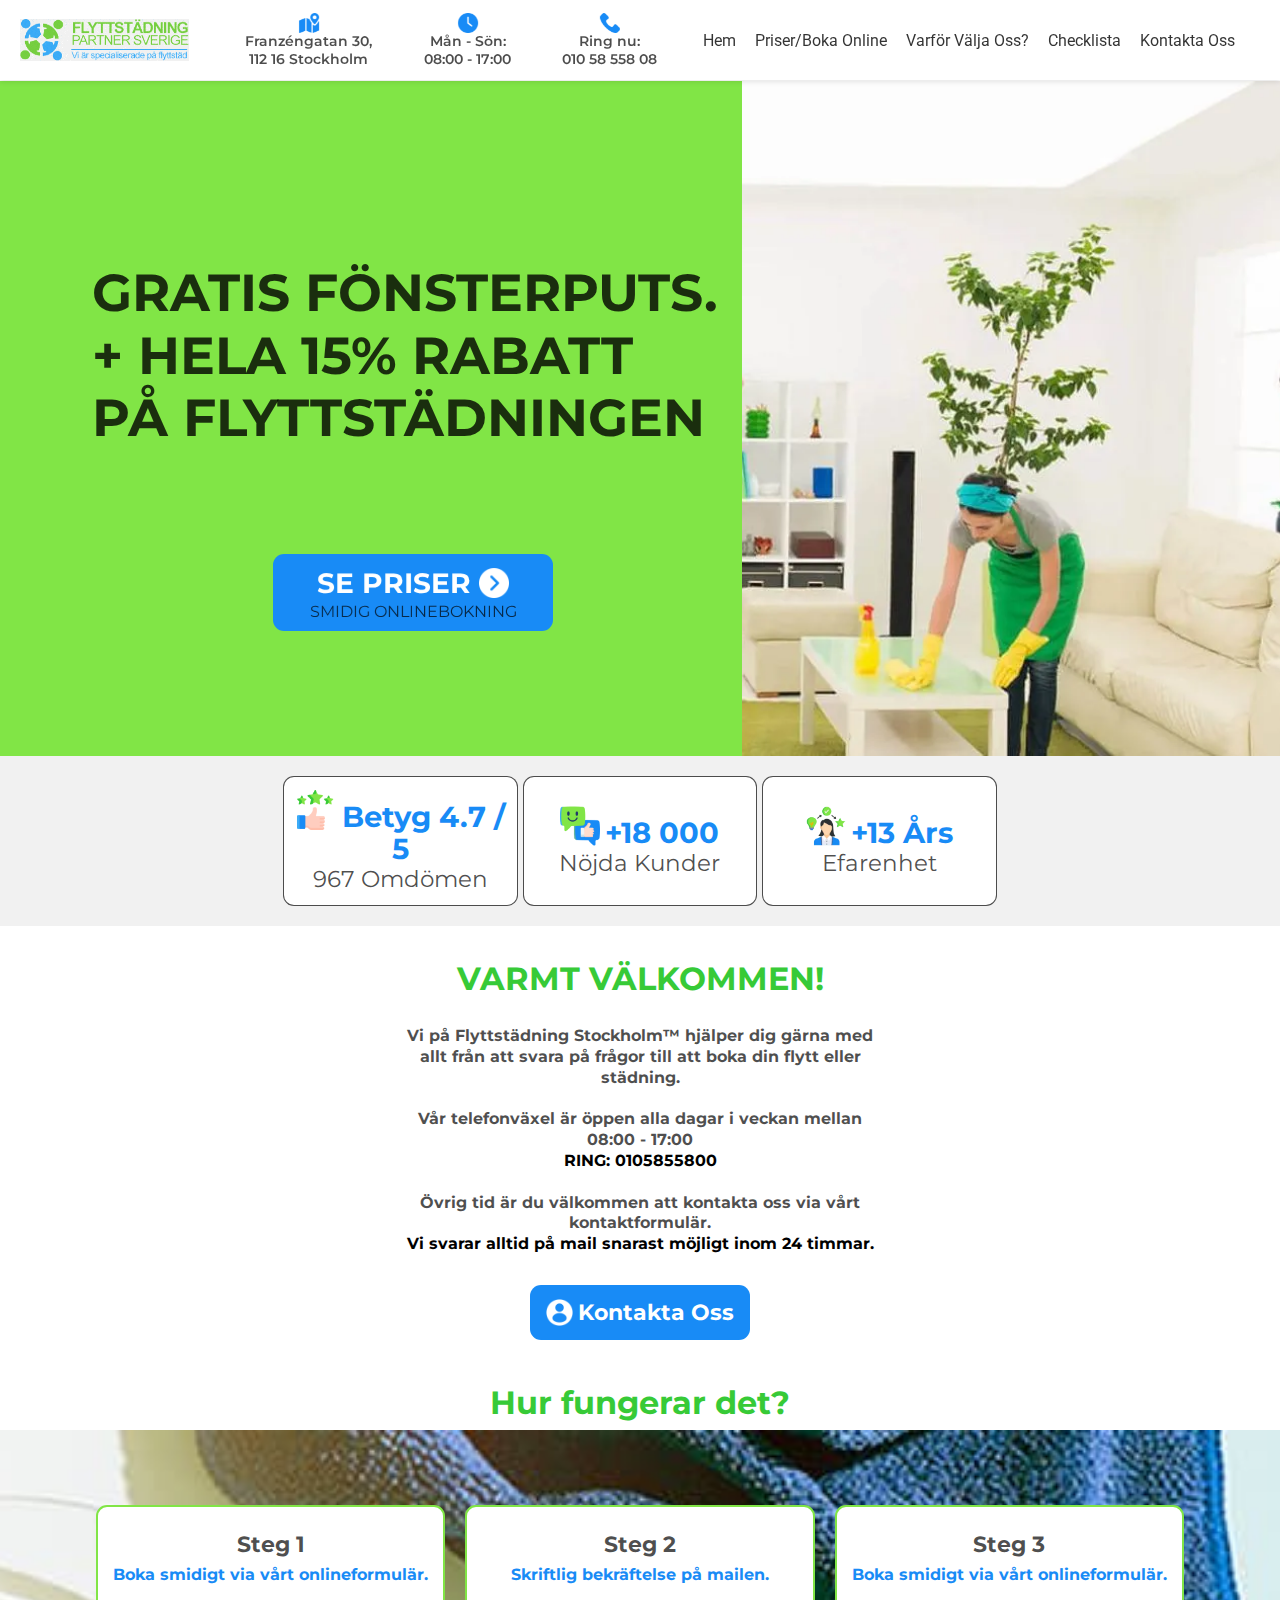
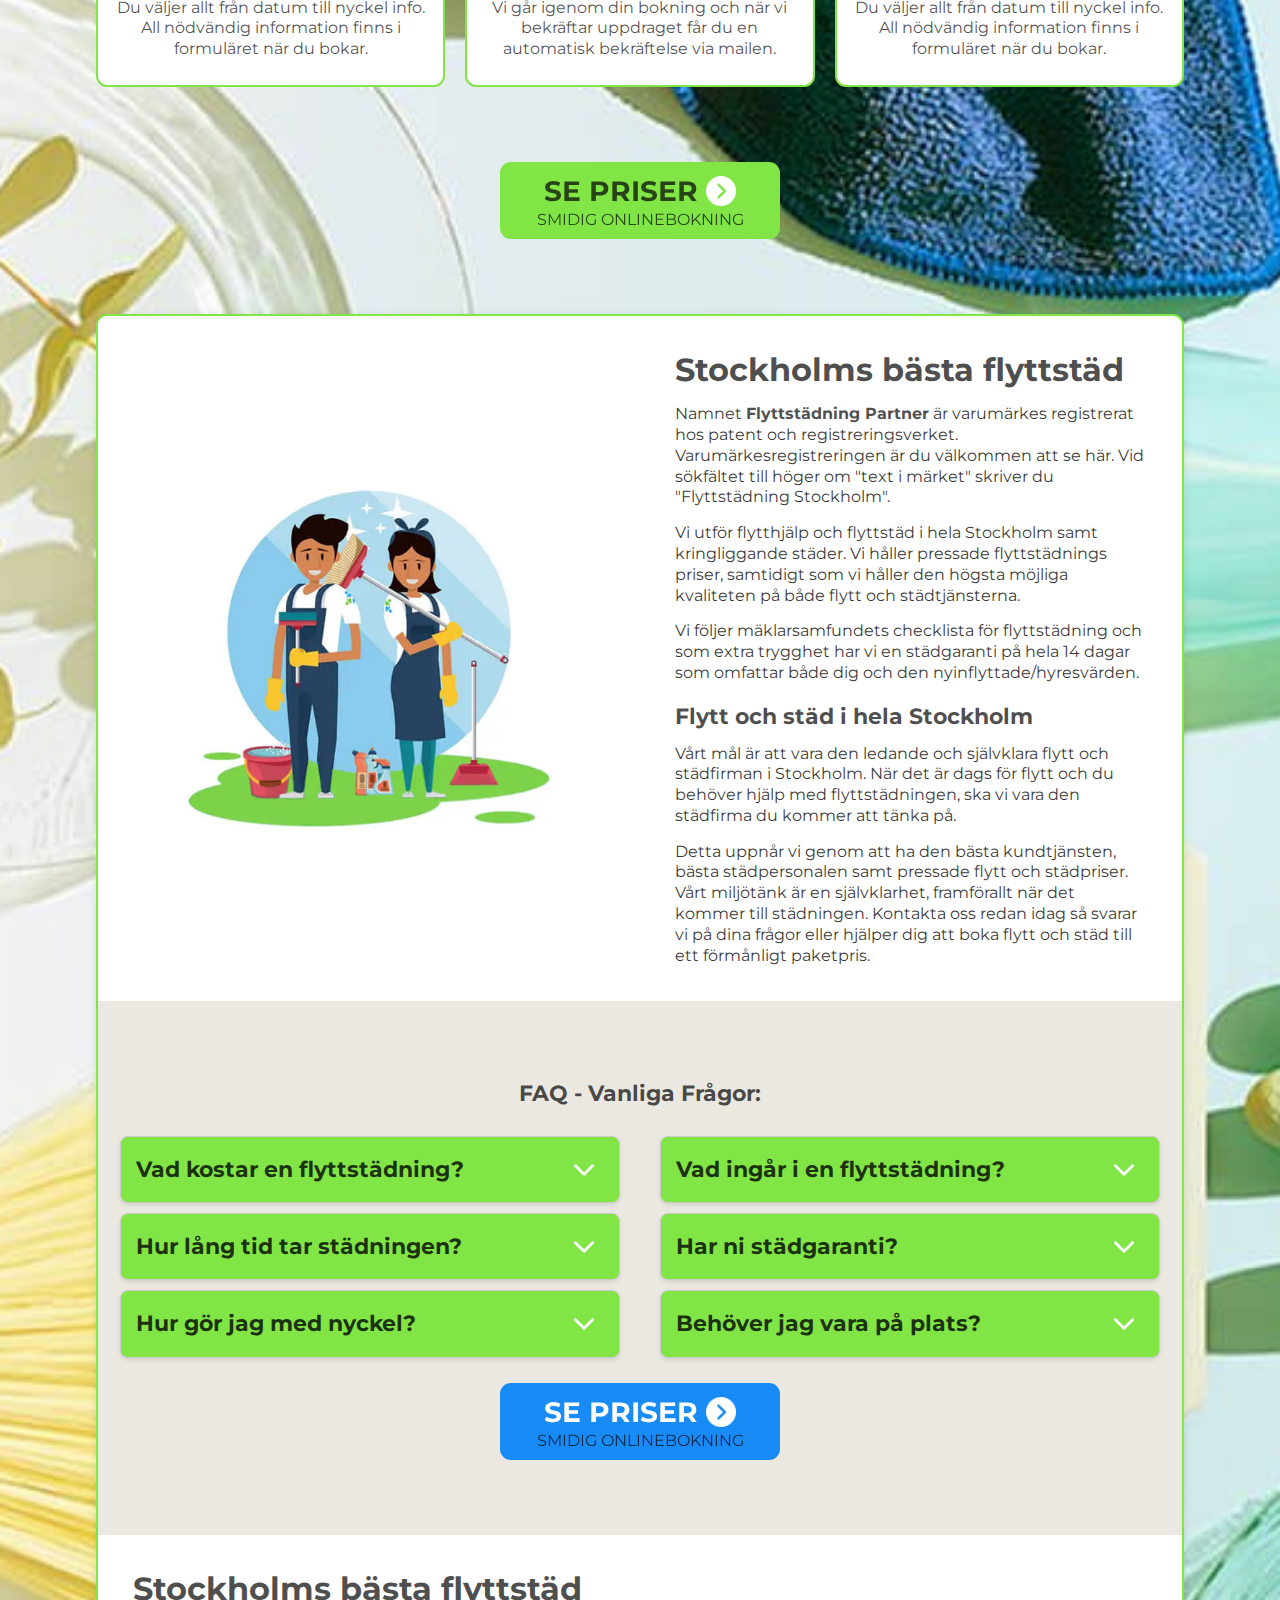
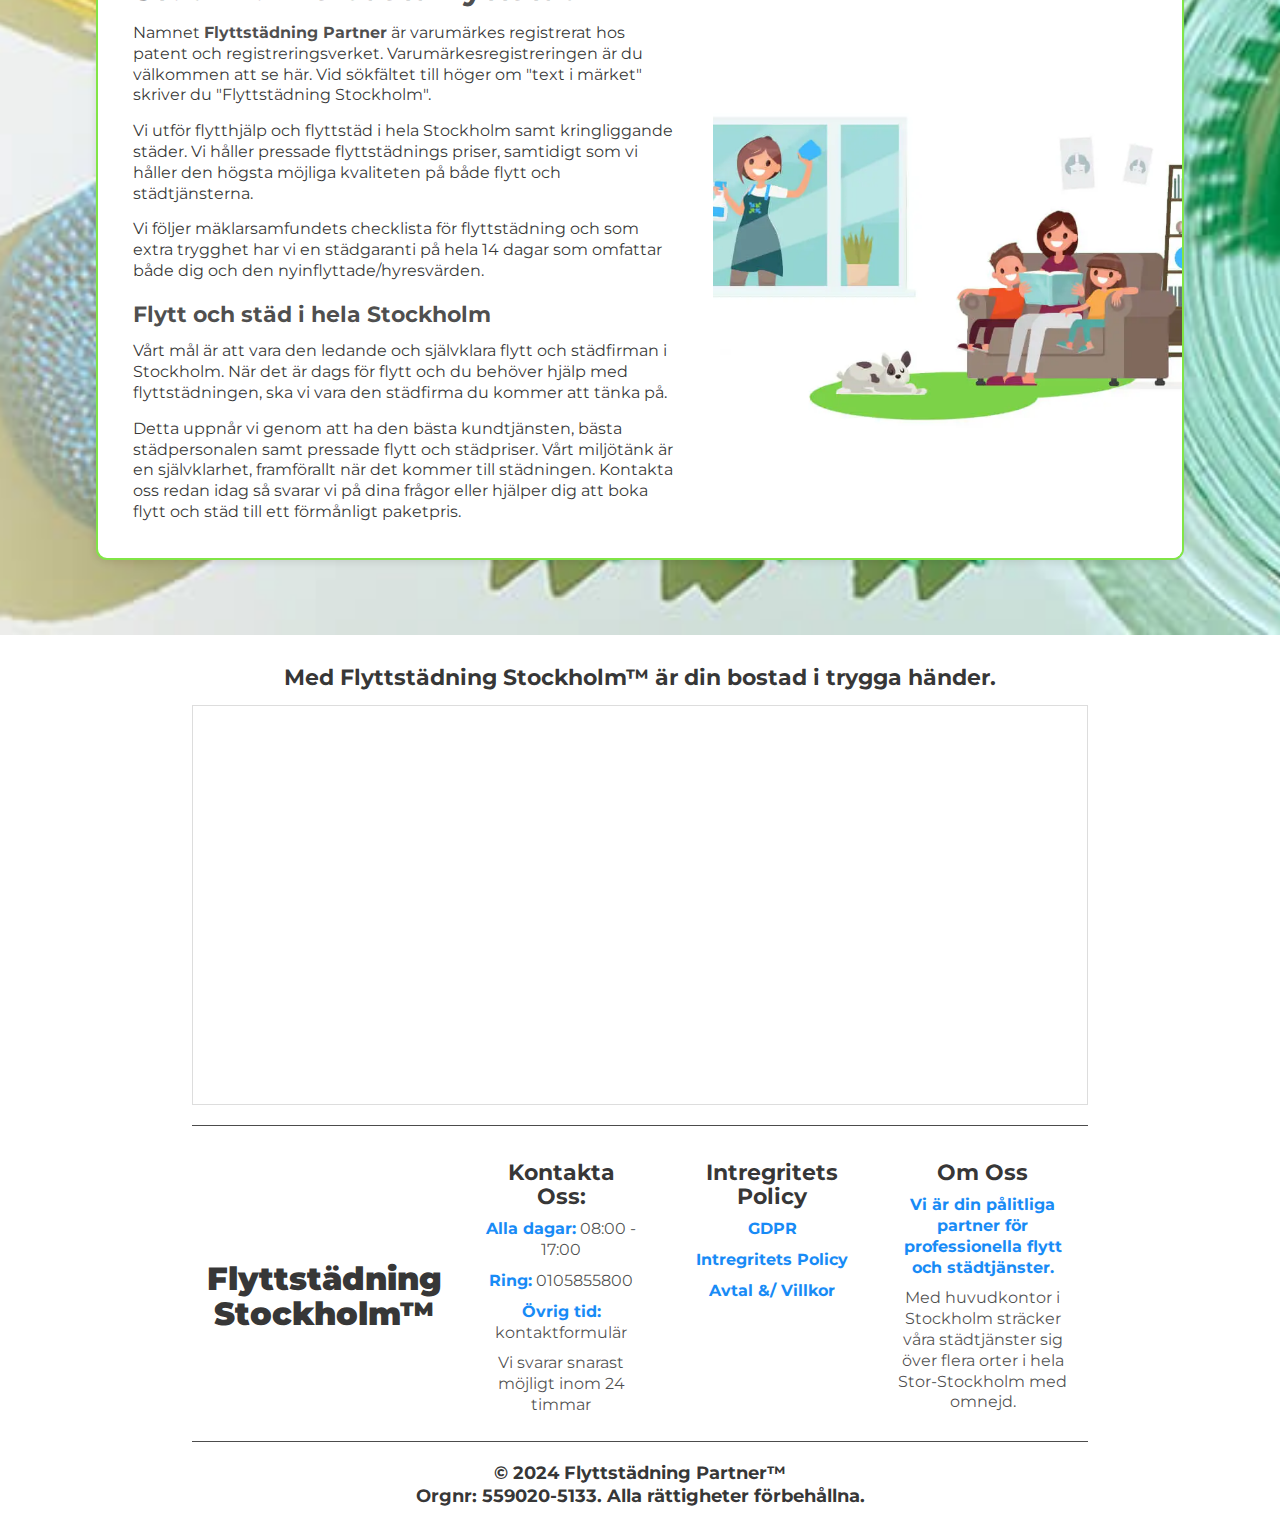
==== commit b3aa7dc5: "added lazy loading or eager to all images" ====
--- a/index.html
+++ b/index.html
@@ -15,22 +15,22 @@
 <body>
     <header>
         <nav id="nav" class="navbar">
-           <img onClick="scrollToElement('nav-scroll');" id="logo" src="./images/logo.gif" alt="logo">
+           <img onClick="scrollToElement('nav-scroll');" id="logo" src="./images/logo.gif" alt="logo" loading="eager">
 
             <div class="nav-info-container">
-                <div class="nav-info-block" onClick="scrollToElement('footer');">
+                <div class="nav-info-block" onClick="scrollToElement('footer');" loading="eager">
                     <img src="images/map.png" alt="map icon">
                     <span>Franzéngatan 30,<br>112 16 Stockholm</span>
                 </div>
 
-                <div class="nav-info-block" onClick="scrollToElement('footer');">
+                <div class="nav-info-block" onClick="scrollToElement('footer');" loading="eager"> 
                     <img src="images/time.png" alt="clock icon">
                     <span>Mån - Sön:<br>08:00 - 17:00</span>
                 </div>
 
                 <a href="tel:+010 58 558 08">
                     <div class="nav-info-block">
-                        <img src="images/phone-call.png" alt="phone icon">
+                        <img src="images/phone-call.png" alt="phone icon" loading="eager">
                         <span>Ring nu:<br>010 58 558 08</span>
                     </div>
                 </a>
@@ -62,14 +62,14 @@
             <p class="small-paragraph landing-margin-left-3 index-text">Om du även bokar flytthjälp.</p>
             <div class="button-container landing-margin-left-4">
                 <a href="booking-page.html" class="discount-button">
-                    <div class="btn-text white-color">SE PRISER <img class="btn-arrow-2" src="./images/arrow.png" alt="right arrow"></div>
+                    <div class="btn-text white-color">SE PRISER <img class="btn-arrow-2" src="./images/arrow.png" alt="right arrow" loading="eager"></div>
                     <div class="second-btn-text">SMIDIG ONLINEBOKNING</div>
                 </a>
             </div>
         </div>     
         
         <div class="small-width-section">
-            <img class="background-image" src="./images/bg.jpeg" alt="background-image">
+            <img class="background-image" src="./images/bg.jpeg" alt="background-image" loading="eager">
         </div>   
 
 <!--         <div class="small-width-section">
@@ -87,23 +87,23 @@
 
     <!-- REVIEW SECTION -->
     <section id="reviews">
-        <img class="review-phone-left" src="./images/667a7261a9ef862d6dcd99de.gif" alt="phone with reviews">
+        <img class="review-phone-left" src="./images/667a7261a9ef862d6dcd99de.gif" alt="phone with reviews" loading="lazy">
 
         <div class="review-divider-outer-container">
             <div class="review-divider-container">
                 <div class="review-block">
                   <!--   <img class="five-stars-img" src="./images/5stars.gif" alt="5 stars"> -->
-                    <h2 id="review-h2-first"><img class="review-icon" src="./images/rating2.png">Betyg 4.7 / 5</h2>
+                    <h2 id="review-h2-first"><img class="review-icon" src="./images/rating2.png" loading="lazy">Betyg 4.7 / 5</h2>
                     <p>967 Omdömen</p>
                 </div>
 
                 <div class="review-block">
-                    <h2><img class="review-icon" src="./images/chat.png">+18 000</h2>
+                    <h2><img class="review-icon" src="./images/chat.png" loading="lazy">+18 000</h2>
                     <p>Nöjda Kunder</p>
                 </div>
 
                 <div class="review-block">
-                    <h2><img class="review-icon" src="./images/exp.webp">+13 Års</h2>
+                    <h2><img class="review-icon" src="./images/exp.webp" loading="lazy">+13 Års</h2>
                     <p>Efarenhet</p>
                 </div>
             </div>
@@ -123,12 +123,12 @@
             </p>
 
             <div class="button-container">
-                <a href="contact.html" class="contact-button"><img class="btn-arrow" src="./images/user.png" alt="right arrow">Kontakta Oss </a>
+                <a href="contact.html" class="contact-button"><img class="btn-arrow" src="./images/user.png" alt="right arrow" loading="lazy">Kontakta Oss </a>
             </div>
         </div>
 
         <h2 class="bottom-header">Hur fungerar det?</h2>
-        <img class="review-phone-right" src="./images/667a741501d4bd82e3951058.gif" alt="phone with reviews">
+        <img class="review-phone-right" src="./images/667a741501d4bd82e3951058.gif" alt="phone with reviews" loading="lazy">
     </section>
 
 
@@ -177,7 +177,7 @@
 
         <div class="button-container section-margin">
             <a class="prices-button">
-                <div class="btn-text">SE PRISER <img class="btn-arrow-2" src="./images/arrow.png" alt="right arrow"></div>
+                <div class="btn-text">SE PRISER <img class="btn-arrow-2" src="./images/arrow.png" alt="right arrow" loading="lazy"></div>
                 <div class="second-btn-text">SMIDIG ONLINEBOKNING</div>
             </a>
         </div>
@@ -187,7 +187,7 @@
             <div class="article-content-wrapper">
                 <div>
                     <div class="article-image">
-                        <img src="./images/img2.webp" alt="Flyttstädning i Stockholm">
+                        <img src="./images/img2.webp" alt="Flyttstädning i Stockholm" loading="lazy">
                     </div>
                     <div class="article-content">
                         <h1>Stockholms bästa flyttstäd</h1>
@@ -253,7 +253,7 @@
                     </div>
                     <div class="button-container">
                         <a href="booking-page.html" class="discount-button">
-                            <div class="btn-text white-color">SE PRISER <img class="btn-arrow-2" src="./images/arrow.png" alt="right arrow"></div>
+                            <div class="btn-text white-color">SE PRISER <img class="btn-arrow-2" src="./images/arrow.png" alt="right arrow" loading="lazy"></div>
                             <div class="second-btn-text">SMIDIG ONLINEBOKNING</div>
                         </a>
                     </div>
@@ -271,7 +271,7 @@
                         <p>Detta uppnår vi genom att ha den bästa kundtjänsten, bästa städpersonalen samt pressade flytt och städpriser. Vårt miljötänk är en självklarhet, framförallt när det kommer till städningen. Kontakta oss redan idag så svarar vi på dina frågor eller hjälper dig att boka flytt och städ till ett förmånligt paketpris.</p>
                     </div>
                     <div class="article-image">
-                        <img src="./images/img1.webp" alt="Flyttstädning i Stockholm">
+                        <img src="./images/img1.webp" alt="Flyttstädning i Stockholm" loading="lazy">
                     </div>
                 </div>
           
@@ -347,7 +347,7 @@
             </div>
             <div class="footer-inner-container">
                 <div class="footer-text-section paragraph-2tv2o3MU1B text-output cparagraph-2tv2o3MU1B none noBorder radius0 none" data-animation-class="">
-                    <img class="footer-logo" src="./images/logo_mail.jpg" height="95" width="95" alt="logo">
+                    <img class="footer-logo" src="./images/logo_mail.jpg" height="95" width="95" alt="logo" loading="lazy">
                     <h2><strong>Flyttstädning<br>Stockholm™</strong></h2>
                 </div>
 
--- a/style.css
+++ b/style.css
@@ -94,7 +94,7 @@
     margin-bottom:0;
     opacity:0;
     animation: fadeInUp 1.5s ease-in-out forwards; /* Apply the animation */
-    animation-delay: 0.2s; /* Start animation after h1 is done */
+    animation-delay: 0.1s; /* Start animation after h1 is done */
 }
 
 .small-paragraph {
@@ -103,7 +103,7 @@
     margin-top:0;
     opacity:0;
     animation: fadeInUp 1.5s ease-in-out forwards; /* Apply the animation */
-    animation-delay: 0.2s; /* Start animation after h1 is done */
+    animation-delay: 0.1s; /* Start animation after h1 is done */
 }
 
 a {
@@ -1141,7 +1141,7 @@
     transform: translateY(50px);
     animation: fadeInUpAndDown 3s ease-out forwards;
     /* Adjust delay for each image */
-    animation-delay: 2s;
+    animation-delay: 1.5s;
 }
 
 .review-phone-left {
@@ -1156,7 +1156,7 @@
     transform: translateY(50px);
     animation: fadeInUpAndDown 3s ease-out forwards;
     /* Adjust delay for each image */
-    animation-delay: 2s;
+    animation-delay: 1.5s;
 }
 
 .review-text{
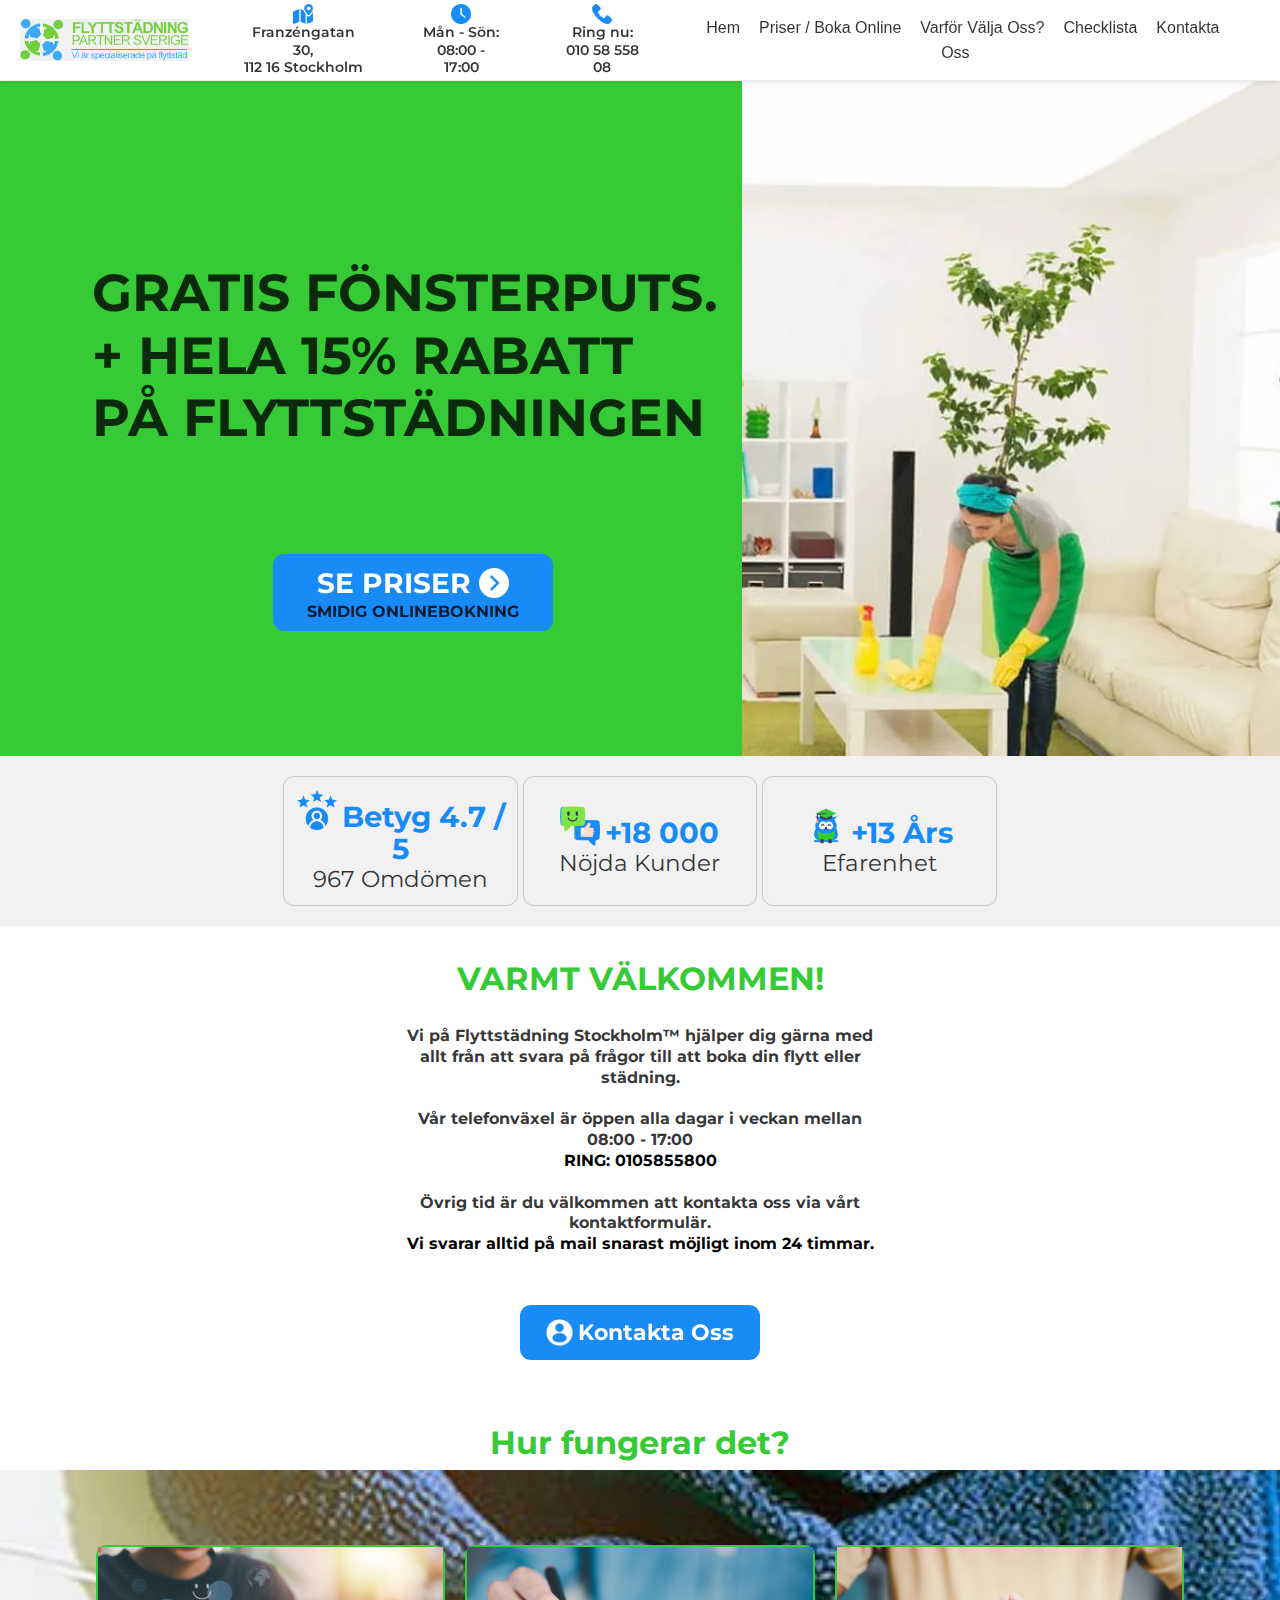
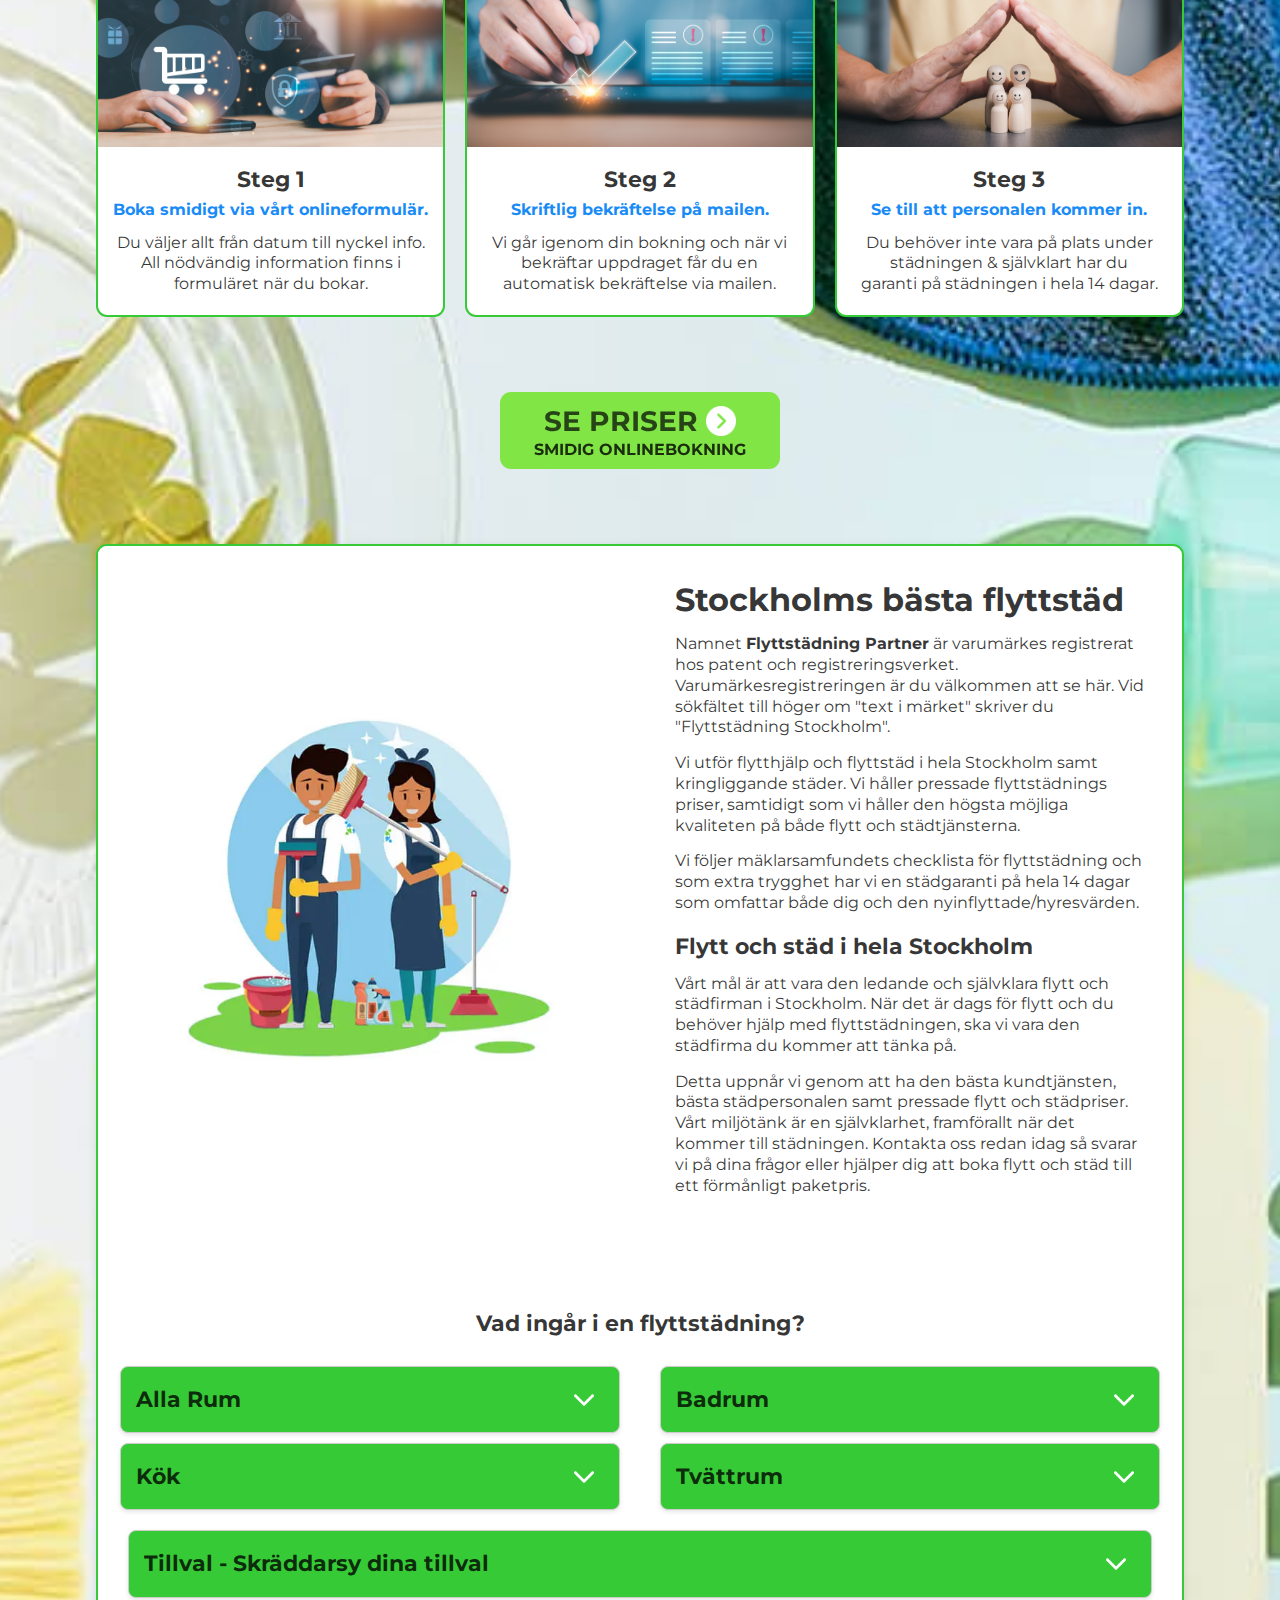
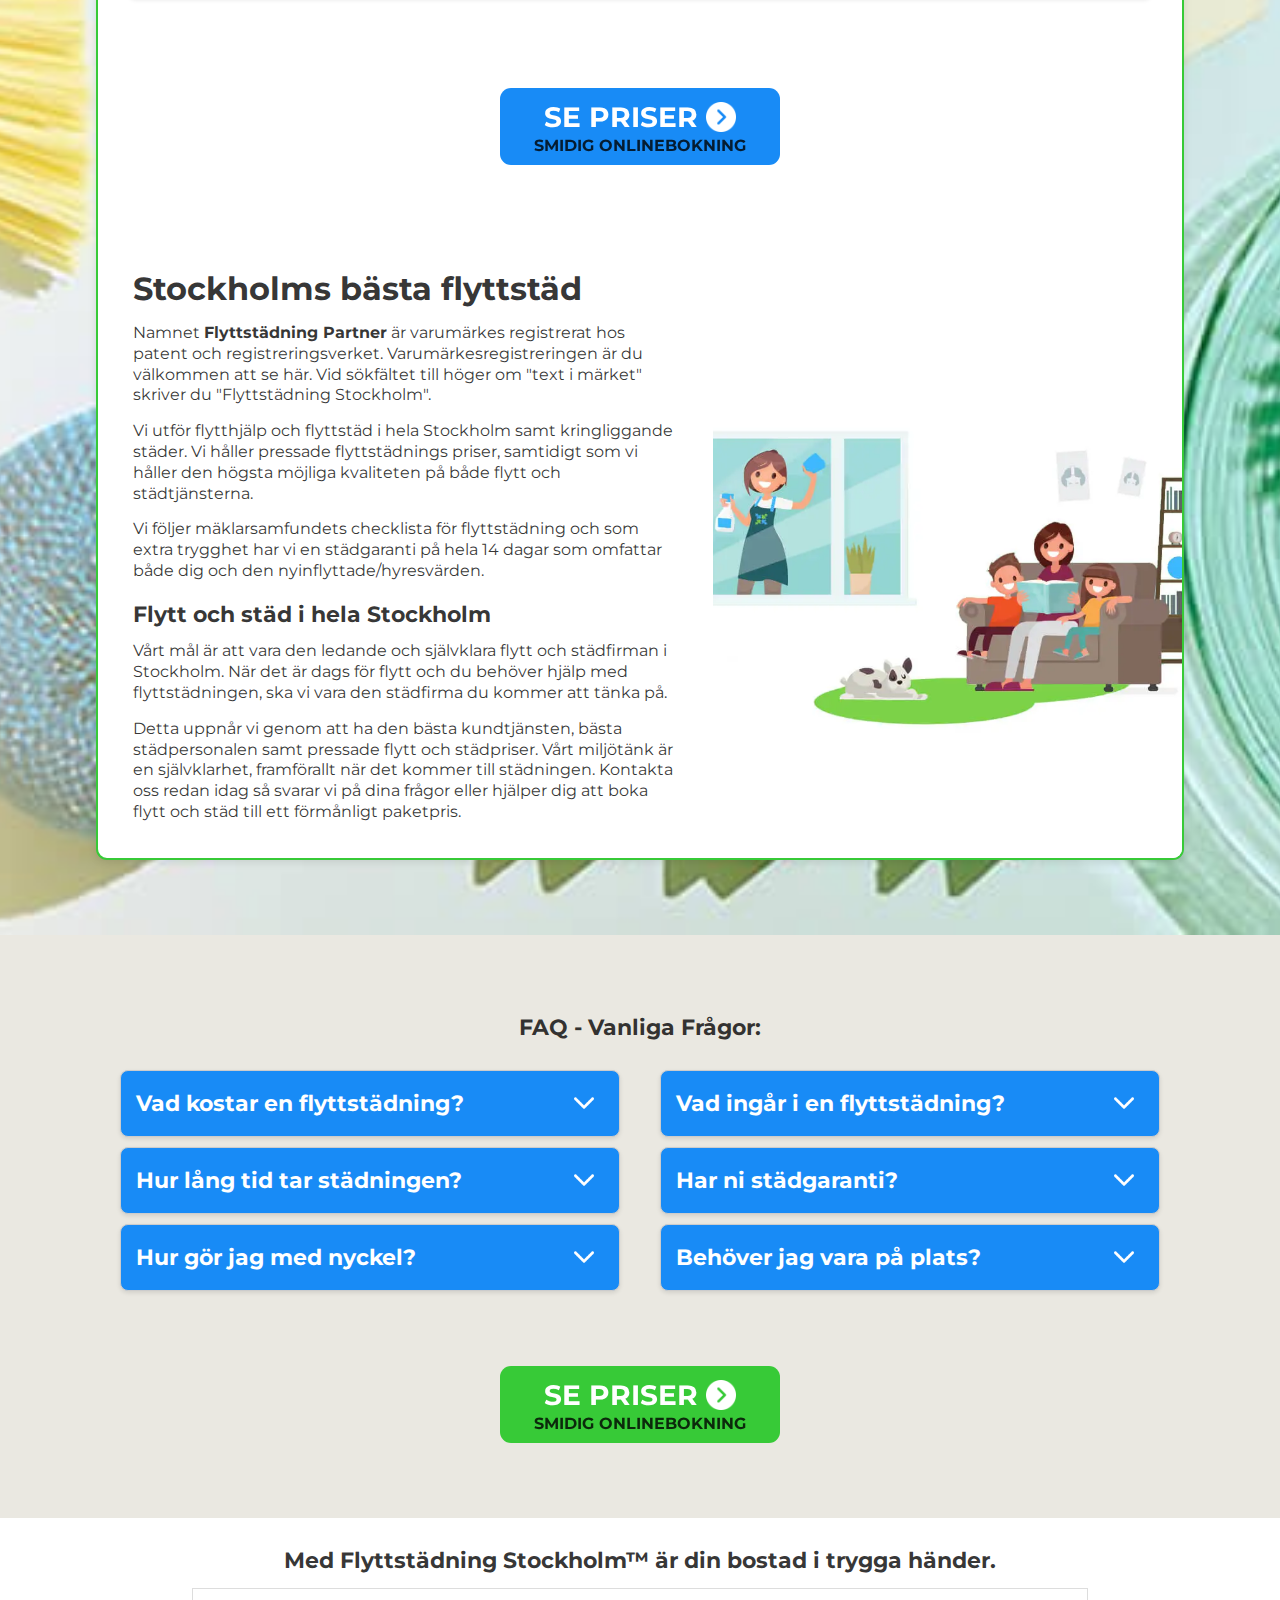
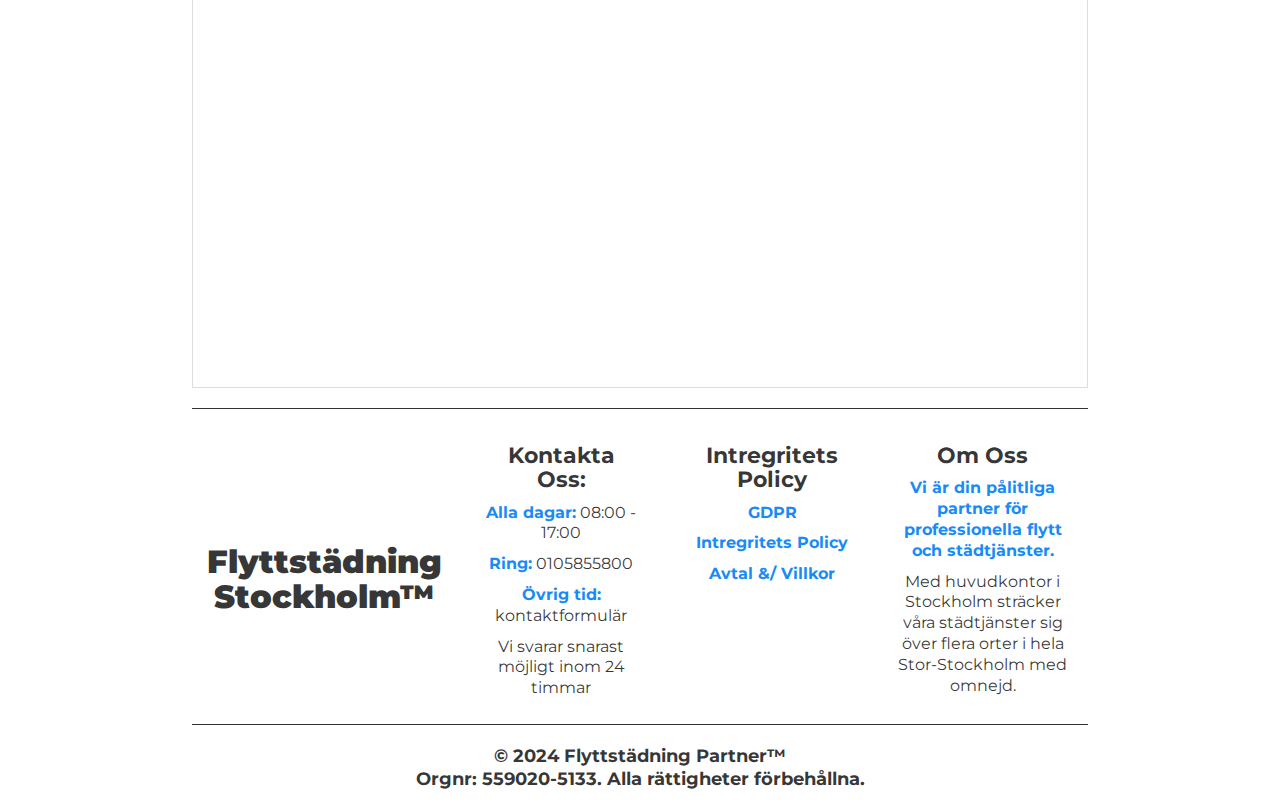
==== commit 160eb85e: "Update" ====
--- a/index.html
+++ b/index.html
@@ -11,6 +11,10 @@
     <link rel="preconnect" href="https://fonts.googleapis.com">
     <link rel="preconnect" href="https://fonts.gstatic.com" crossorigin>
     <link href="https://fonts.googleapis.com/css2?family=Montserrat:ital,wght@0,100..900;1,100..900&display=swap" rel="stylesheet">
+    <script src="https://ajax.googleapis.com/ajax/libs/jquery/3.7.1/jquery.min.js"></script>
+    <link rel="preconnect" href="https://fonts.googleapis.com">
+    <link rel="preconnect" href="https://fonts.gstatic.com" crossorigin>
+    <link href="https://fonts.googleapis.com/css2?family=Rubik:ital,wght@0,300..900;1,300..900&display=swap" rel="stylesheet">
 </head>
 <body>
     <header>
@@ -44,10 +48,16 @@
             
             <ul class="nav-links" id="nav-menu">
                 <li><a href="index.html">Hem</a></li>
-                <li><a href="booking-page.html">Priser/Boka Online</a></li>
+                <li class="dropdown">
+                    <a class="dropbtn" href="booking-page.html">Priser / Boka Online</a>
+                    <ul class="dropdown-content">
+                        <li><a href="booking.html">Flytthjälp</a></li>
+                        <li><a href="booking-page.html">Flyttstädning</a></li>
+                    </ul>
+                </li>
                 <li><a href="whyus.html">Varför Välja Oss?</a></li>
-                <li><a href="checklist.html">Checklista</a></li>
-                <li><a href="contact2.html">Kontakta Oss</a></li>
+                <li><a onClick="scrollToElement('checklist')">Checklista</a></li>
+                <li><a href="contact.html">Kontakta Oss</a></li>
             </ul>
         </nav>
     </header>
@@ -57,9 +67,9 @@
     <!-- Landing Page -->
     <main id="home">
         <div class="big-width-section">
-            <p class="big-paragraph landing-margin-left index-text">BOKA FLYTTSTÄD IDAG!</p>
-            <h1 class="landing-margin-left-2 index-text">GRATIS FÖNSTERPUTS. <br> + HELA 15% RABATT <br> PÅ FLYTTSTÄDNINGEN</h1>
-            <p class="small-paragraph landing-margin-left-3 index-text">Om du även bokar flytthjälp.</p>
+            <p class="big-paragraph landing-margin-left">BOKA FLYTTSTÄD IDAG!</p>
+            <h1 class="landing-margin-left-2">GRATIS FÖNSTERPUTS. <br> + HELA 15% RABATT <br> PÅ FLYTTSTÄDNINGEN</h1>
+            <p class="small-paragraph landing-margin-left-3">Om du även bokar flytthjälp.</p>
             <div class="button-container landing-margin-left-4">
                 <a href="booking-page.html" class="discount-button">
                     <div class="btn-text white-color">SE PRISER <img class="btn-arrow-2" src="./images/arrow.png" alt="right arrow" loading="eager"></div>
@@ -69,7 +79,9 @@
         </div>     
         
         <div class="small-width-section">
-            <img class="background-image" src="./images/bg.jpeg" alt="background-image" loading="eager">
+            <img id="landing-bg" class="background-image" src="./images/bg.jpeg" alt="background-image" loading="eager">
+            <img class="mobile-background-image" src="./images/bg3.png" alt="background-image" loading="eager">
+            <div id="mobile-overlay"></div>
         </div>   
 
 <!--         <div class="small-width-section">
@@ -93,7 +105,7 @@
             <div class="review-divider-container">
                 <div class="review-block">
                   <!--   <img class="five-stars-img" src="./images/5stars.gif" alt="5 stars"> -->
-                    <h2 id="review-h2-first"><img class="review-icon" src="./images/rating2.png" loading="lazy">Betyg 4.7 / 5</h2>
+                    <h2 id="review-h2-first"><img class="review-icon" src="./images/review.png" loading="lazy">Betyg 4.7 / 5</h2>
                     <p>967 Omdömen</p>
                 </div>
 
@@ -103,7 +115,7 @@
                 </div>
 
                 <div class="review-block">
-                    <h2><img class="review-icon" src="./images/exp.webp" loading="lazy">+13 Års</h2>
+                    <h2><img class="review-icon" src="./images/owl.png" loading="lazy">+13 Års</h2>
                     <p>Efarenhet</p>
                 </div>
             </div>
@@ -138,45 +150,54 @@
         <!-- <img class="background-image" src="./images/bg.png"> -->
 
         <div class="info-container">
-            <div class="info-block" style="margin-right:10px;">
-               <h3>Steg 1</h3>
-               <h4>Boka smidigt via vårt onlineformulär.</h4>
-               <p>
-                    Du väljer allt från datum till nyckel info.
-                    <br>
-                    All nödvändig information finns i
-                    <br>
-                    formuläret när du bokar.
-                </p>
-            </div>
-
-            <div class="info-block" style="margin:0 10px;">
-                <h3>Steg 2</h3>
-                <h4>Skriftlig bekräftelse på mailen.</h4>
-                <p>
-                    Vi går igenom din bokning och när vi
-                    <br>
-                    bekräftar uppdraget får du en
-                    <br>
-                    automatisk bekräftelse via mailen.
-                </p>
-            </div>
-
-            <div class="info-block" style="margin-left:10px;">
-                <h3>Steg 3</h3>
-                <h4>Boka smidigt via vårt onlineformulär.</h4>
-                <p>
-                    Du väljer allt från datum till nyckel info.
-                    <br>
-                    All nödvändig information finns i
-                    <br>
-                    formuläret när du bokar.
-                 </p>
+            <div id="info-block-1" class="info-block">
+                <img class="info-block-img" src="./images/steg1.jpg" alt="info block image" loading="lazy">
+                <div>
+                    <h3>Steg 1</h3>
+                    <h4>Boka smidigt via vårt onlineformulär.</h4>
+                    <p>
+                         Du väljer allt från datum till nyckel info.
+                         <br>
+                         All nödvändig information finns i
+                         <br>
+                         formuläret när du bokar.
+                     </p>
+                </div>
+            </div>
+
+            <div id="info-block-2" class="info-block">
+                <img class="info-block-img" src="./images/steg2.jpg" alt="info block image" loading="lazy">
+                <div>
+                    <h3>Steg 2</h3>
+                    <h4>Skriftlig bekräftelse på mailen.</h4>
+                    <p>
+                        Vi går igenom din bokning och när vi
+                        <br>
+                        bekräftar uppdraget får du en
+                        <br>
+                        automatisk bekräftelse via mailen.
+                    </p>    
+                </div>
+            </div>
+
+            <div id="info-block-3" class="info-block">
+                <img class="info-block-img" src="./images/steg3.jpg" alt="info block image" loading="lazy">
+                <div>
+                    <h3>Steg 3</h3>
+                    <h4>Se till att personalen kommer in.</h4>
+                    <p>
+                        Du behöver inte vara på plats under
+                        <br>
+                        städningen & självklart har du
+                        <br>
+                        garanti på städningen i hela 14 dagar.
+                    </p>  
+                </div>
             </div>
         </div>
 
         <div class="button-container section-margin">
-            <a class="prices-button">
+            <a class="prices-button" href="booking-page.html">
                 <div class="btn-text">SE PRISER <img class="btn-arrow-2" src="./images/arrow.png" alt="right arrow" loading="lazy"></div>
                 <div class="second-btn-text">SMIDIG ONLINEBOKNING</div>
             </a>
@@ -200,59 +221,138 @@
                     </div>
                 </div>
 
-                <section id="faq" class="centered-section">
-                    <h3 class="centered-text">FAQ - Vanliga Frågor:</h3>
+                <section id="checklist" class="centered-section" style="padding-bottom:0;">
+                    <h3 class="centered-text">Vad ingår i en flyttstädning?</h3>
                     <div class="faq-container">
                         <div class="faq-item-container">
                             <div class="faq-item">
-                                <div class="faq-question">Vad kostar en flyttstädning?</div>
+                                <div class="faq-question">Alla Rum</div>
                                 <div class="faq-answer">
-                                    Vi håller ett fast pris baserat på bostadens m2. <br>
-                                    Självklart kan du skräddarsy din flyttstädning med oss och bokar du även flytthjälp får du hela 15% rabatt på flyttstädningen. <br><br>
-                                    <a href="booking-page.html" class="faq-answer-link">SE PRISER HÄR.</a>
+                                    <div id="checklist-all" class="checklist-section">
+                                        <ul>
+                                            <li><span class="checkmark">✔</span> Dammsugning samt våttorkning av golv.</li>
+                                            <li><span class="checkmark">✔</span> Torkning av målade ytor som t ex dörrar, foder, fönsterbågar, snickerier, golvsocklar.</li>
+                                            <li><span class="checkmark">✔</span> Fönsterputsning på samtliga sidor.(Förutsatt att fönstren kan delas och vi kommer åt att rengöra invändigt, mellan och utvändigt på ett normalt sätt).</li>
+                                            <li><span class="checkmark">✔</span> Avdamning samt torkning av element samt utrymmet mellan element och vägg där det är möjligt. (Vi delar inte och monterar inte bort eller isär några element).</span></li>
+                                            <li><span class="checkmark">✔</span> Rengöring av garderober (invändigt, utvändigt samt ovanpå).</span></li>
+                                            <li><span class="checkmark">✔</span> Väggar och tak avdammas.</span></li>
+                                        </ul>
+                                    </div>
                                 </div>
                             </div>
                     
                             <div class="faq-item">
-                                <div class="faq-question">Hur lång tid tar städningen?</div>
-                                <div class="faq-answer">Förutsatt att bostaden inte är onormalt ingrodd eller katastrof på något sätt, flyttstädar vi normalt ca: 1 timme / 10m2.</div>
-                            </div>
-                    
-                            <div class="faq-item">
-                                <div class="faq-question">Hur gör jag med nyckel?</div>
-                                <div class="faq-answer">För oss spelar det inte så stor roll, bara vi kommer in.
-                                    Du kan antingen möta personalen på plats, lämna olåst eller gömma en nyckel.
-                                    <br><br>
-                                    Vill du lämna en nyckel på vårt kontor behöver vi få den senast 3 dagar innan städdatum.</div>
+                                <div class="faq-question">Kök</div>
+                                <div class="faq-answer">
+                                    <div id="checklist-kitchen" class="checklist-section">
+                                        <ul>
+                                            <li><span class="checkmark">✔</span> Väggar och kakel avdammas och rengörs från fettfläckar.</li>
+                                            <li><span class="checkmark">✔</span> Skåp och lådor rengörs både invändigt och utvändigt.</li>
+                                            <li><span class="checkmark">✔</span> Skärbrädor rengörs.</li>
+                                            <li><span class="checkmark">✔</span> Diskbänk torkas.</span></li>
+                                            <li><span class="checkmark">✔</span> (Spisen dras ut av dig) Vi rengör spisen på alla sidor även plattor, ugn, galler, plåtar och vred.
+                                                OBS! Om ugnsglaset är dubbelt och du vill ha rengjort mellan, se då till att skruva bort glaset då vi av säkerhetsskäl inte gör detta!</span></li>
+                                            <li><span class="checkmark">✔</span> Rengöring av väggar och golv runt spisens normala placering.</span></li>
+                                            <li><span class="checkmark">✔</span>Kyl och frys frostas av innan vi kommer (vid tillval tillkommer en kostnad på 200kr efter Rut) de luftas och våttorkas både in- och utvändigt.</span></li>
+                                            <li><span class="checkmark">✔</span> Köksfläkt och ventil rengörs utvändigt.</span></li>
+                                        </ul>
+                                    </div>
+                                </div>
                             </div>
                         </div>
                 
                         <div class="faq-item-container">
                             <div class="faq-item">
-                                <div class="faq-question">Vad ingår i en flyttstädning?</div>
-                                <div class="faq-answer">Vi följer mäklarsamfundets riktlinjer.
-                                    Vår flyttstädnings checklista beskriver vad som ingår rum för rum.<br><br>
-                                    <a href="checklist.html" class="faq-answer-link">SE CHECKLISTAN HÄR.</a>
+                                <div class="faq-question">Badrum</div>
+                                <div class="faq-answer">
+                                    <div id="checklist-bathroom" class="checklist-section">
+                                        <ul>
+                                            <li><span class="checkmark">✔</span> Vi följer mäklarsamfundets riktlinjer.</li>
+                                            <li><span class="checkmark">✔</span> Rengöring av kakel och klinkers noggrant och ser till att eventuella avlagringar försvinner.</li>
+                                            <li><span class="checkmark">✔</span> Toalett rengörs.</li>
+                                            <li><span class="checkmark">✔</span> Rengöring av hela badkaret samt bakom och undertill om detta är utdraget, golvbrunnen är tillval.</li>
+                                            <li><span class="checkmark">✔</span> Rengöring av glasdörrar på duschen för att få bort eventuella kalk och fettavlagringar.</span></li>
+                                            <li><span class="checkmark">✔</span> Rengöring av badrumsskåpens alla ytor samt speglar.</span></li>
+                                        </ul>
+                                    </div>
                                 </div>
                             </div>
                     
                             <div class="faq-item">
-                                <div class="faq-question">Har ni städgaranti?</div>
-                                <div class="faq-answer">För din trygghet har vi självklart garanti på flyttstädningen.
-                                    Städgarantin gäller i hela 14 dagar räknat med städdagen.
+                                <div class="faq-question">Tvättrum</div>
+                                <div class="faq-answer">
+                                    <div id="checklist-laundry" class="checklist-section">
+                                        <ul>
+                                            <li><span class="checkmark">✔</span> Förutom nämnda åtgärder högst upp:</li>
+                                            <li><span class="checkmark">✔</span> Tvättmaskin och torktumlare torkas utvändigt (Dessa skall vara utdragna om rengöring bakom önskas).</li>
+                                            <li><span class="checkmark">✔</span> Torkar bort allt ludd från filtret och tvättmedelsrester från tvättmedelsfacken.</li>
+                                            <li><span class="checkmark">✔</span> Rengöring av glasdörrar på duschen för att få bort eventuella kalk och fettavlagringar.</span></li>
+                                            <li><span class="checkmark">✔</span> Rengöring av bänkar, ventiler och golvbrunn vid tillva</span></li>
+                                        </ul>
+                                    </div>
                                 </div>
                             </div>
-                    
-                            <div class="faq-item">
-                                <div class="faq-question">Behöver jag vara på plats?</div>
-                                <div class="faq-answer">Nej du behöver inte vara på plats under själva städningen och du behöver inte besikta om du inte har tid.
-                                    <br><br>
-                                    Dock uppskattar vi självklart om du kan komma och besikta städningen medans personalen fortfarande är på plats vilket underlättar för alla parter.</div>
-                            </div>
                         </div>
                     </div>
+
+                    <div class="faq-item faq-question-full" style="margin-bottom:0;">
+                        <div class="faq-question">Tillval - Skräddarsy dina tillval</div>
+                        <div class="faq-answer">
+                            <div class="checklist-section">
+                                <h2>Balkong/Uteplats</h2>
+                                <ul>
+                                    <li><span class="checkmark">✔</span> Sopning/Dammsugning av balkongens/uteplatsens golv.</li>
+                                    <li><span class="checkmark">✔</span> Torkning av balkongräcken, dropplåtar samt eventuella stänger samt balkongväggens nedre plåtar/glas invändigt.</li>
+                                    <li><span class="checkmark">✔</span> Putsning av glaset så bra som det går att komma åt om detta önskas och beställs.</li>
+                                    <li><span class="checkmark">✔</span> Vid tillval av inglasad balkong putsas även alla balkongfönster. <br> OBS: Balkongfönster som ej är invikbara måste vara nedmonterade när vi kommer på plats om putsning av utsidan önskas.</li>
+                                </ul>
+                            </div>
+                    
+                            <div class="checklist-section">
+                                <h2>Förråd, Garage, Vind m.m.</h2>
+                                <ul>
+                                    <li><span class="checkmark">✔</span> Golvytor sopas samt enklare avdamning och eventuella fönster putsas.</li>
+                                </ul>
+                            </div>
+                    
+                            <div class="checklist-section">
+                                <h2>Avfrostning frys</h2>
+                                <ul>
+                                    <li><span class="checkmark">✔</span> Is avfrostas under tiden städningen utförs. </li>
+                                    <li><span class="checkmark">✔</span> <span class="note">(Skulle frysen vara så pass isig att avfrostning inte hinner färdigställas, kan timdebitering läggas till för färdigställande av avfrostning)</span></li>
+                                </ul>
+                            </div>
+                    
+                            <div class="checklist-section">
+                                <h2>Kamin / Öppen spis</h2>
+                                <ul>
+                                    <li><span class="checkmark">✔</span> Dammsugning av aska.</li>
+                                    <li><span class="checkmark">✔</span> In & utvändig våttorkning.</li>
+                                    <li><span class="checkmark">✔</span> Glas i luckan rengörs.</li>
+                                </ul>
+                            </div>
+                    
+                            <div class="checklist-section">
+                                <h2>Möbler</h2>
+                                <ul>
+                                    <li><span class="checkmark">✔</span> Dammsugning av soffa/säng.</li>
+                                    <li><span class="checkmark">✔</span> Dammtorkning.</li>
+                                    <li><span class="checkmark">✔</span> <span class="note">(Obs! Vi tillhandahåller ej några specialverktyg eller maskin för möbel/matt rengöring eller liknande.)</span></li>
+                                </ul>
+                            </div>
+                    
+                            <div class="checklist-section">
+                                <h2>Vattenlås / Golvbrunnar</h2>
+                                <ul>
+                                    <li><span class="checkmark">✔</span> Vattenlåset öppnas och rengörs invändigt.</li>
+                                    <li><span class="checkmark">✔</span> <span class="note">(Obs! Vi monterar ej isär rör eller liknande för invändig rengöring, djupare rengöring utförs av spolfirma.)</span></li>
+                                </ul>
+                            </div>
+                        </div>
+                    </div>
+
                     <div class="button-container">
-                        <a href="booking-page.html" class="discount-button">
+                        <a href="booking-page.html" class="discount-button-2 section-margin">
                             <div class="btn-text white-color">SE PRISER <img class="btn-arrow-2" src="./images/arrow.png" alt="right arrow" loading="lazy"></div>
                             <div class="second-btn-text">SMIDIG ONLINEBOKNING</div>
                         </a>
@@ -261,7 +361,7 @@
             
         
                 <div>
-                    <div class="article-content" style="width:65%;">
+                    <div class="article-content" style="width:65%; padding-top:0;">
                         <h1>Stockholms bästa flyttstäd</h1>
                         <p>Namnet <strong>Flyttstädning Partner</strong> är varumärkes registrerat hos patent och registreringsverket. Varumärkesregistreringen är du välkommen att se här. Vid sökfältet till höger om "text i märket" skriver du "Flyttstädning Stockholm".</p>
                         <p>Vi utför flytthjälp och flyttstäd i hela Stockholm samt kringliggande städer. Vi håller pressade flyttstädnings priser, samtidigt som vi håller den högsta möjliga kvaliteten på både flytt och städtjänsterna.</p>
@@ -282,11 +382,11 @@
 
 
     <!-- FAQ SECTION -->
-  <!--   <section id="faq" class="centered-section">
+    <section id="faq" class="centered-section" style="padding-bottom:0;">
         <h3 class="centered-text">FAQ - Vanliga Frågor:</h3>
         <div class="faq-container">
             <div class="faq-item-container">
-                <div class="faq-item">
+                <div class="faq-item faq-box ">
                     <div class="faq-question">Vad kostar en flyttstädning?</div>
                     <div class="faq-answer">
                         Vi håller ett fast pris baserat på bostadens m2. <br>
@@ -295,12 +395,12 @@
                     </div>
                 </div>
         
-                <div class="faq-item">
+                <div class="faq-item faq-box ">
                     <div class="faq-question">Hur lång tid tar städningen?</div>
                     <div class="faq-answer">Förutsatt att bostaden inte är onormalt ingrodd eller katastrof på något sätt, flyttstädar vi normalt ca: 1 timme / 10m2.</div>
                 </div>
         
-                <div class="faq-item">
+                <div class="faq-item faq-box " style="margin-bottom:0;">
                     <div class="faq-question">Hur gör jag med nyckel?</div>
                     <div class="faq-answer">För oss spelar det inte så stor roll, bara vi kommer in.
                         Du kan antingen möta personalen på plats, lämna olåst eller gömma en nyckel.
@@ -310,22 +410,21 @@
             </div>
     
             <div class="faq-item-container">
-                <div class="faq-item">
+                <div class="faq-item faq-box ">
                     <div class="faq-question">Vad ingår i en flyttstädning?</div>
                     <div class="faq-answer">Vi följer mäklarsamfundets riktlinjer.
                         Vår flyttstädnings checklista beskriver vad som ingår rum för rum.<br><br>
-                        <a href="checklist.html" class="faq-answer-link">SE CHECKLISTAN HÄR.</a>
-                    </div>
-                </div>
-        
-                <div class="faq-item">
+                    </div>
+                </div>
+        
+                <div class="faq-item faq-box ">
                     <div class="faq-question">Har ni städgaranti?</div>
                     <div class="faq-answer">För din trygghet har vi självklart garanti på flyttstädningen.
                         Städgarantin gäller i hela 14 dagar räknat med städdagen.
                     </div>
                 </div>
         
-                <div class="faq-item">
+                <div class="faq-item faq-box" style="margin-bottom:0;">
                     <div class="faq-question">Behöver jag vara på plats?</div>
                     <div class="faq-answer">Nej du behöver inte vara på plats under själva städningen och du behöver inte besikta om du inte har tid.
                         <br><br>
@@ -333,17 +432,20 @@
                 </div>
             </div>
         </div>
-        <div class="button-container">
-            <a href="booking-page.html" class="discount-button red-btn">SE PRISER <img class="btn-arrow" src="./images/arrow.png" alt="right arrow"></a>
-        </div>
-    </section> -->
+        <div class="button-container section-margin">
+            <a href="booking-page.html" class="discount-button-2 green-btn">
+                <div class="btn-text white-color">SE PRISER <img class="btn-arrow-2" src="./images/arrow.png" alt="right arrow" loading="lazy"></div>
+                <div class="second-btn-text">SMIDIG ONLINEBOKNING</div>
+            </a>
+        </div>
+    </section> 
 
     <footer id="footer">
         <div class="footer-container centered-section">
             <h2>Med Flyttstädning Stockholm™ är din bostad i trygga händer.</h2>
             <!-- MAPS -->
             <div class="map-container">
-                <div style="width: 100%; height:100%;"><iframe width="100%" height="100%" frameborder="0" scrolling="no" marginheight="0" marginwidth="0" src="https://maps.google.com/maps?width=100%25&amp;height=600&amp;hl=en&amp;q=Franz%C3%A9ngatan%2030+(Flytthj%C3%A4lp)&amp;t=&amp;z=14&amp;ie=UTF8&amp;iwloc=B&amp;output=embed"><a href="https://www.gps.ie/">gps systems</a></iframe></div>
+                <div style="width: 100%; height:100%;"><iframe id="iframe" width="100%" height="100%" frameborder="0" scrolling="no" marginheight="0" marginwidth="0" src="https://maps.google.com/maps?width=100%25&amp;height=600&amp;hl=en&amp;q=Franz%C3%A9ngatan%2030+(Flytthj%C3%A4lp)&amp;t=&amp;z=14&amp;ie=UTF8&amp;iwloc=B&amp;output=embed"><a href="https://www.gps.ie/">gps systems</a></iframe></div>
             </div>
             <div class="footer-inner-container">
                 <div class="footer-text-section paragraph-2tv2o3MU1B text-output cparagraph-2tv2o3MU1B none noBorder radius0 none" data-animation-class="">
@@ -360,9 +462,9 @@
                 </div>
                 <div class="footer-text-section">
                     <h3>Intregritets Policy</h3>
-                    <p class="blue-color">GDPR</p>
-                    <p class="blue-color">Intregritets Policy</p>
-                    <p class="blue-color">Avtal &/ Villkor</p>
+                    <a href=""><p class="blue-color">GDPR</p></a>
+                    <a href=""><p class="blue-color">Intregritets Policy</p></a>
+                    <a href=""><p class="blue-color">Avtal &/ Villkor</p></a>
                 </div>
                 <div class="footer-text-section">
                     <h3>Om Oss</h3>
--- a/style.css
+++ b/style.css
@@ -1,9 +1,10 @@
 :root {
     --H1-TEXT:65px;
     /* --MAIN-COLOR:#537164; */
-    --MAIN-COLOR:#81E546;
+    --MAIN-COLOR:#37ca37;
+    --LIGHT-GREEN:#81E546;
     --DARKER-GREEN:#37ca37;
-    --SECONDARY-COLOR:rgba(0,0,0,0.7);
+    --SECONDARY-COLOR:rgba(0,0,0,0.8);
     --BTN-COLOR:#188bf6;
     --TEXT-COLOR:rgba(255,255,255,1);
     --TEXT-COLOR:rgba(0,0,0,0.8);
@@ -11,6 +12,7 @@
     --WHITE:WHITE;
     --LIGHT-BLUE:#3CACF6;
     --RED-COLOR:#e93d3d;
+    --HEADER-TEXT:45px;
     --BIG-TEXT:35px;
     --MEDIUM-TEXT:28px;
     --SMALL-TEXT:20px;
@@ -20,7 +22,6 @@
     --MARGIN: 15px;
     --BIG-MARGIN:20px;
     --BIGGEST-MARGIN:30px;
-    --BIGGEST-MARGIN:40px;
     --BORDER-RADIUS:11px;
 }
 
@@ -112,6 +113,10 @@
     text-decoration:none;
 }
 
+a:hover {
+    cursor: pointer;
+}
+
 a:focus {
     color:rgba(255,255,255,0.1);
 }
@@ -154,6 +159,13 @@
     display: flex;
     flex-direction: column;
     justify-content: center;
+    text-align: start;
+    align-items: center;
+}
+
+.half-section > img {
+    width:100%;
+    height:auto;
 }
 
 .half-section-inner-div{
@@ -197,6 +209,18 @@
 
 .centered {
     margin:0 auto;
+}
+
+.smaller-h1 {
+    font-size:var(--HEADER-TEXT);
+    font-family: "Rubik", sans-serif !important;
+    margin:var(--BIG-MARGIN);
+    margin-left:0;
+    width:auto;
+}
+
+.big-line-height {
+    line-height: 150%;
 }
 
 @media only screen and (min-width: 3000px) {
@@ -216,6 +240,7 @@
 
 @media only screen and (max-width: 1780PX) {
     :root {
+        --HEADER-TEXT:40px;
         --H1-TEXT:52px;
         --BIG-TEXT:32px;
         --MEDIUM-TEXT:22.4px;
@@ -233,6 +258,7 @@
 
 @media only screen and (max-width: 768px) {
     :root {
+        --HEADER-TEXT:34px;
         --H1-TEXT:30px;
         --BIG-TEXT:26px;
         --MEDIUM-TEXT:20px;
@@ -250,6 +276,14 @@
 
 /* =============== BUTTONS  ================ */
 
+button, 
+button:focus, 
+button:active {
+    outline: none;        /* Removes the default browser outline on focus */
+    border: none;         /* Ensures no border changes occur on click */
+    box-shadow: none;     /* Removes any shadow that may appear when clicked */
+}
+
 .button-container {
     display:flex;
     margin:var(--MARGIN) 0;
@@ -257,8 +291,22 @@
 
 }
 
+.contact-header {
+    margin:0;
+    text-align: left;
+    font-size: var(--MEDIUM-TEXT);
+}
+
+.booking-header {
+    margin:0;
+    text-align: center;
+    font-size: var(--MEDIUM-TEXT);
+    margin-bottom:10px;
+    margin-top:50px;
+}
+
 .contact-button {
-    width:220px;
+    width:240px;
     height: 55px;
     line-height:50px;
     border-radius:var(--BORDER-RADIUS);
@@ -272,8 +320,15 @@
     justify-content: center;
     align-items: center;
     text-decoration: none;
+    margin:var(--BIG-MARGIN) 0;
     position: relative;
     transition: transform 0.3s ease; /* Smooth transition */
+    backface-visibility: hidden;
+    will-change: transform;
+    -webkit-user-select: none;  /* Chrome, Safari */
+    -moz-user-select: none;     /* Firefox */
+    -ms-user-select: none;      /* Internet Explorer/Edge */
+    user-select: none;          /* Standard syntax */
 }
 
 .sub-button {
@@ -293,6 +348,12 @@
     text-decoration: none;
     position: relative;
     transition: transform 0.3s ease; /* Smooth transition */
+    backface-visibility: hidden;
+    will-change: transform;
+    -webkit-user-select: none;  /* Chrome, Safari */
+    -moz-user-select: none;     /* Firefox */
+    -ms-user-select: none;      /* Internet Explorer/Edge */
+    user-select: none;          /* Standard syntax */
 }
 
 .sub-button:hover {
@@ -323,26 +384,69 @@
     -webkit-backface-visibility: hidden;
     backface-visibility: hidden;
     opacity:1;
-    animation: pulse 5s ease-in-out infinite; 
+    animation: pulse 2s ease-in-out infinite; 
     backface-visibility: hidden;
     will-change: transform;
-}
-
-.white-color {
-    color:var(--WHITE) !important;
-}
-
-.discount-button:hover {
-    cursor: pointer;
-}
-
-.prices-button {
+    -webkit-user-select: none;  /* Chrome, Safari */
+    -moz-user-select: none;     /* Firefox */
+    -ms-user-select: none;      /* Internet Explorer/Edge */
+    user-select: none;          /* Standard syntax */
+}
+
+.discount-button-2 {
     width:280px;
     height: 77px;
     line-height:50px;
     border-radius:var(--BORDER-RADIUS);
     font-size: 22px;
-    background-color:var(--MAIN-COLOR);
+    background-color:var(--BTN-COLOR);
+    text-align: center;
+    font-weight: bold;
+    border: none;
+    display: flex;
+    justify-content: space-evenly;
+    align-items: center;
+    text-decoration: none;
+    position: relative;
+    display: flex;
+    flex-direction: column;
+    -webkit-transition: 0.3s ease-in-out;
+    -moz-transition: 0.3s ease-in-out;
+    -o-transition: 0.3s ease-in-out;
+    transition: 0.3s ease-in-out;
+    -webkit-backface-visibility: hidden;
+    backface-visibility: hidden;
+    opacity:1;
+    animation: pulse2 3s ease-in-out infinite; 
+    backface-visibility: hidden;
+    will-change: transform;
+    -webkit-user-select: none;  /* Chrome, Safari */
+    -moz-user-select: none;     /* Firefox */
+    -ms-user-select: none;      /* Internet Explorer/Edge */
+    user-select: none;          /* Standard syntax */
+}
+
+.green-btn {
+    background-color: var(--MAIN-COLOR);
+}
+
+.white-color {
+    color:var(--WHITE) !important;
+}
+
+.discount-button:hover {
+    cursor: pointer;
+}
+
+.prices-button {
+    width:280px;
+    height: 77px;
+    line-height:50px;
+     backface-visibility: hidden;
+    will-change: transform;
+    border-radius:var(--BORDER-RADIUS);
+    font-size: 22px;
+    background-color:var(--LIGHT-GREEN);
     text-align: center;
     color:var(--TEXT-COLOR);
     font-weight: bold;
@@ -355,7 +459,14 @@
     display: flex;
     flex-direction: column;
     transition: transform 0.3s ease; /* Smooth transition */
-}
+    backface-visibility: hidden;
+    will-change: transform;
+    -webkit-user-select: none;  /* Chrome, Safari */
+    -moz-user-select: none;     /* Firefox */
+    -ms-user-select: none;      /* Internet Explorer/Edge */
+    user-select: none;          /* Standard syntax */
+}
+
 
 .prices-button:hover, .contact-button:hover, .sub-button:hover {
     cursor: pointer;
@@ -407,6 +518,12 @@
     top:5px;
 } 
 
+.btn-icon {
+    height:30px;
+    width:auto;
+    margin-right:5px;
+} 
+
 .btn-text {
     height:25px;
     font-size:28px;
@@ -422,7 +539,7 @@
     color:var(--SECONDARY-COLOR);
     margin-top:0;
     height:40px;
-    font-weight: 400;
+    font-weight: BOLD;
     position: relative;
     backface-visibility: hidden;
     will-change: transform;
@@ -439,6 +556,7 @@
     transform:scale(1.05);
     box-shadow: 0 0 15px 0 rgba(0, 0, 0, 0.4); 
     background-color: var(--RED-COLOR);
+    background-color: #e9683d;
 }
 100% {
     transform:scale(1);
@@ -447,6 +565,40 @@
 }
 }
 
+@keyframes pulse2 {
+0% {
+    transform:scale(1);
+    box-shadow: 0 0 0 0 rgba(0, 0, 0, 0.2); 
+}
+50% {
+    transform:scale(1.05);
+    box-shadow: 0 0 15px 0 rgba(0, 0, 0, 0.4); 
+}
+100% {
+    transform:scale(1);
+    box-shadow: 0 0 0 0 rgba(0, 0, 0, 0.2); 
+}
+}
+
+@keyframes pulse3 {
+    0% {
+        transform:scale(1);
+        box-shadow: 0 0 0 0 rgba(0, 0, 0, 0.2); 
+        background-color: var(--MAIN-COLOR); 
+    }
+    50% {
+        transform:scale(1.05);
+        box-shadow: 0 0 15px 0 rgba(0, 0, 0, 0.4); 
+        background-color: var(--RED-COLOR);
+        background-color: #e9683d;
+    }
+    100% {
+        transform:scale(1);
+        box-shadow: 0 0 0 0 rgba(0, 0, 0, 0.2); 
+        background-color: var(--MAIN-COLOR); 
+    }
+    }
+
 
 @keyframes bounce {
     0%, 20%, 50%, 80%, 100% {
@@ -480,6 +632,14 @@
         transform: rotate(0deg); /* End at the neutral position */
     }
 }
+
+@media only screen and (max-width: 768px) {
+    .discount-button {
+        animation: pulse3 2s ease-in-out infinite; 
+    }
+}
+
+
 
 .second-button {
     margin-left:10px;
@@ -498,19 +658,6 @@
     width:50px;
     height:auto;
 }
-
-@media only screen and (max-width: 768px) {
-    .discount-button {
-        width:280px;
-        height: 50px;
-        line-height:50px;
-        font-size: var(--SMALL-TEXT);
-    }
-    
-}
-   
-
-
 
 /* =========== END OF BUTTONS =========== */
 
@@ -562,6 +709,7 @@
     color:var(--TEXT-COLOR);
     z-index: 100;
     box-shadow: 0 2px 5px rgba(0, 0, 0, 0.1);
+    font-family: "Roboto", sans-serif !important;
 }
 
 .navbar.hidden {
@@ -576,6 +724,7 @@
     text-decoration: none;
     color: inherit;
     transition: color 0.3s ease;
+    font-family: sans-serif !important;
 }
 
 header h1 {
@@ -645,6 +794,31 @@
     justify-content: center;
 }
 
+.nav-info-list {
+    display: flex;
+    height:100%;
+    align-items: center;
+    justify-content: center;
+    font-size: 20px;
+    font-weight: bold;
+    line-height: 110%;
+    color: var(--SECONDARY-COLOR);
+}
+
+.nav-info-list li {
+    margin-bottom:0;
+}
+
+.nav-info-list > li > span {
+    font-size: 16px;
+}
+
+.nav-info-list-divider {
+    height:60px;
+    width:1px;
+    background-color: var(--SECONDARY-COLOR);
+}
+
 @keyframes bounceDrop {
     0% {
         transform: translateY(-30px);
@@ -721,6 +895,37 @@
     will-change: transform;
 }
 
+.dropdown-content {
+    display: none; /* Hide dropdown by default */
+    position: fixed;
+    background-color: #f9f9f9;
+    width: 168px;
+    box-shadow: 0px 8px 16px rgba(0,0,0,0.2);
+    z-index: 1;
+    margin-left: 4.5%;
+    text-align: left;
+}
+
+.dropdown-content li {
+    display: block;
+}
+
+.dropdown-content a {
+    color: black;
+    padding: 12px 0;
+    text-decoration: none;
+    display: block;
+}
+
+.dropdown-content a:hover {
+    background-color: #f1f1f1; /* Change background color on hover */
+}
+
+/* Show the dropdown when hovering over the dropdown button */
+.dropdown:hover .dropdown-content {
+    display: block;
+}
+
 /* Media Queries */
 
 @media only screen and (min-width: 3200px) and (min-height: 1200px) {
@@ -747,6 +952,11 @@
 
 
 @media only screen and (max-width: 1026px) {
+
+    .nav-info-list{
+        display: none;
+    }
+
     .menu-icon {
         display: flex; /* Show hamburger on small screens */
     }
@@ -793,7 +1003,7 @@
     }
 }
 
-@media only screen and (max-width: 767px) {
+@media only screen and (max-width: 768px) {
     .nav-info-container {
         display: none;
     }
@@ -844,6 +1054,8 @@
 
 
 /* =============== LANDING PAGE ================ */
+
+
 #home {
     margin-top:80px;
     height:75vh;
@@ -896,7 +1108,11 @@
 }
 
 .landing-margin-left-4 {
-    margin-left:52%;
+    margin-left:56%;
+}
+
+#mobile-overlay {
+    display:none;
 }
 
 @keyframes fadeIn {
@@ -1001,11 +1217,18 @@
     background: rgba(0, 0, 0, 0.5); /* Optional: Adds a dark overlay for better text readability */
 }
 
+
+
+
+
+@media only screen and (max-width: 1400px) {
+    .landing-margin-left-4 {
+        margin-left:35%;
+    }
+}
+
+
 @media only screen and (max-width: 1026px) {
-    .index-text {
-        color:var(--WHITE);
-    }
-
     .small-width-section{
         display: none;
     }
@@ -1014,6 +1237,13 @@
         width:100%;
         z-index:20;
         background-color: transparent;
+        position: relative;
+        bottom:110px;
+        padding-left:0;
+    }
+
+    .big-width-section > h1, .big-width-section > p {
+        padding-left:30px;
     }
 
     .big-width-section > h1 {
@@ -1033,7 +1263,31 @@
     .landing-margin-left, .landing-margin-left-2, .landing-margin-left-3, .landing-margin-left-4 {
         margin-left:0;
     }
-}
+
+    .landing-margin-left-4 {
+        margin-top:0;
+    }
+
+    #mobile-overlay {
+        display: block;
+        width:100vw;
+        height:90vh;
+        background: rgb(255,255,255);
+        background: linear-gradient(180deg, rgba(255,255,255,0.8) 0%, rgba(255,255,255,0) 100%);
+        z-index: 10;
+        position: absolute;
+        top:0;
+        left:0;
+    }    
+
+    .landing-margin-left-4 {
+        position: relative;
+        top:274px;
+        margin:0 auto;
+    }
+}
+
+
 
  
 
@@ -1081,9 +1335,8 @@
     width: 30%;
     height:auto;
     text-align: center;
-    background-color: white;
-    border:2px solid var(--MAIN-COLOR);
-    border:1px solid var(--SECONDARY-COLOR);
+    background-color: transparent;
+    border:1px solid rgba(200, 200, 200, 1);
     border-radius: var(--BORDER-RADIUS);
     opacity: 1;
     display: flex;
@@ -1181,6 +1434,10 @@
     color:var(--DARKER-GREEN);
 }
 
+.mobile-background-image {
+    display:none;
+}
+
 @media only screen and (max-width: 1600px) {
     .review-block > h2 {
         font-size: 1.8rem;
@@ -1194,10 +1451,6 @@
 
     .review-phone-right, .review-phone-left {
         width:31%;
-    }
-    
-    .landing-margin-left-4 {
-        margin-left:35%;
     }
     
 }
@@ -1226,10 +1479,14 @@
     }
 
 
+    .review-block {
+        border:none;
+    }
+
      
 }
 
-@media only screen and (max-width: 767px) {
+@media only screen and (max-width: 768px) {
     .review-block > h2 {
         display: flex;
         flex-direction: column;
@@ -1239,6 +1496,7 @@
 
     .review-icon {
         top:0;
+        margin-right:0;
     }
 
     .review-block {
@@ -1247,8 +1505,24 @@
     }
 
     .review-block > h2 {
-        font-size: 1.3rem;
-    }
+        font-size: 1.15rem;
+    }
+
+    #landing-bg {
+        display: none;
+    }
+
+    .mobile-background-image {
+        position: absolute;
+        top:0;
+        left:0;
+        right:0;
+        object-fit: cover;
+        width:100%;
+        height:100%;
+        display: block;
+    }
+
 }
 
 
@@ -1320,6 +1594,18 @@
     background-position: center;
     background-size: cover;
     padding:75px 0;
+}
+
+#info-block-1 {
+    margin-right:10px;
+}
+
+#info-block-2 {
+    margin:0 10px;
+}
+
+#info-block-3 {
+    margin-left:10px;
 }
 
 .info-container {
@@ -1338,24 +1624,34 @@
     background-color: white;
     border:2px solid var(--MAIN-COLOR);
     border-radius: var(--BORDER-RADIUS);
-    padding:15px;
-}
-
-.info-block > h3 {
+}
+
+.info-block > div {
+    padding:10px;
+}
+
+.info-block > div > h3 {
     margin: 10px 0 5px 0;
     color:var(--SECONDARY-COLOR);
 }
 
-.info-block > h4 {
+.info-block > div > h4 {
     margin: 5px 0 10px 0;
     color:var(--SECONDARY-COLOR);
     font-size: var( --SMALL-TEXT);
     color:var(--BTN-COLOR);
 }
 
-.info-block > p {
+.info-block > div > p {
     margin: 5px 0 10px 0;
     color:var(--SECONDARY-COLOR);
+}
+
+.info-block-img {
+    width:100%;
+    height:200px;
+    display: block;
+    object-fit: cover;
 }
 
 .info-text{
@@ -1377,7 +1673,8 @@
 
 @media only screen and (max-width: 1028px) {
     .info-container {
-        width:90%;
+        width:95%;
+        flex-direction: column;
     }
 
     .info-block {
@@ -1386,18 +1683,30 @@
         transform: translateY(0);
     }
 
+    #info-block-1, #info-block-2{
+        margin:20px 0;
+        width:100%;
+    }
+
+    #info-block-3 {
+        margin:20px 0 0 0;
+        width:100%;
+    }
+    
+    .article-content-wrapper > div {
+        flex-direction: column;
+    }
+
+    .article-image img, .article-content{
+        width:100% !important;
+    }
 }
 
 
 @media only screen and (max-width: 768px) {
-    .info-container {
-        flex-direction: column;
-    }
-
-    .info-block {
-        width: 100%;
-        margin: 2% 0;
-    }
+  
+
+  
 }
 
 
@@ -1437,35 +1746,74 @@
 
 /* =============== CONTACT ================ */
 
+.text-section {
+}
+
+.contact-icon {
+    width:25px;
+    height:auto;
+    margin-right:10px;
+}
+
 .contact-container {
-    max-width:800px;
-    position: relative;
-    margin:150px auto 75px auto;
-    background-color: white;
-    background-color: var(--SOFT-COLOR);
+    width:60%;
+    position: relative;
+    display: flex;
+    margin: 0 auto;
+    text-align: center;
+
+}
+
+.contact-container > div > p {
+    margin:0;
+}
+
+.call-box {
+    padding: 15px;
     border-radius: var(--BORDER-RADIUS);
-    box-shadow: 0 0 10px rgba(0, 0, 0, 0.1);
-}
-
-.contact-info {
-    position: absolute;
-    top: 50%;
-    left: -260px;
-    -webkit-transform: translate(-50%, -50%);
-    -moz-transform: translate(-50%, -50%);
-    -ms-transform: translate(-50%, -50%);
-    -o-transform: translate(-50%, -50%);
-    transform: translate(-50%, -50%);
-    background-color:var(--LIGHT-BLUE);
-    text-align: start;
-    padding:10px;
-    width:520px;
-    border-top-left-radius: var(--BORDER-RADIUS);
-    border-bottom-left-radius: var(--BORDER-RADIUS);
-}
-
-.contact-info > div > h2 {
-    font-size:var(--MEDIUM-TEXT);
+    text-align: center;
+    width:500px;
+    height:260px;
+    border-radius: var(--BORDER-RADIUS);
+    display:flex;
+    justify-content: center;
+    align-items: center;
+    flex-direction: column;
+}
+
+.call-box h2 {
+    color: #333333;
+    margin:0;
+    font-size:26px;
+}
+
+.call-box p {
+    color: #666666;
+    margin:5px 0;
+}
+
+.phone-icon {
+    font-size: 40px;
+}
+
+.phone-icon > img {
+    width:40px;
+    height:auto;
+}
+
+.phone-number {
+    font-size:25px;
+    font-weight: bold;
+}
+
+.phone-number {
+    font-size:25px;
+    font-weight: bold;
+    color:var(--BTN-COLOR);
+}
+
+.phone-number:hover {
+    cursor: pointer;
 }
 
 .contact-inner-container {
@@ -1478,19 +1826,6 @@
     overflow:hidden;
 }
 
-.form-container {
-    background-color: var(--BTN-COLOR);
-    background-color: white;
-    text-align: start;
-    z-index: 50;
-    border-bottom-left-radius: var(--BORDER-RADIUS);
-    border-bottom-right-radius: var(--BORDER-RADIUS);
-}
-
-.form-container label {
-    color:rgba(0,0,0,0.6);
-}
-
 .contact-inner-container h1 {
     font-size: 35px;
     color:var(--SECONDARY-COLOR) !important;
@@ -1498,6 +1833,10 @@
     opacity: 1;
     width:auto; 
     text-align: center;
+}
+
+.contact-form-container {
+    margin:var(--MARGIN);
 }
 
 .contact-form h2 {
@@ -1545,6 +1884,8 @@
     border: none;
     border-radius: var(--BORDER-RADIUS);
     font-size: 16px;
+    width:240px;
+    height:60px;
     font-weight: bold;
     color: #fff;
     background-color: var(--MAIN-COLOR);
@@ -1556,18 +1897,6 @@
 button[type="submit"]:hover, input[type="submit"]:hover {
     background-color: var(--LIGHT-BLUE);
 }
-
-@media only screen and (max-width: 1600px) {
-   .contact-container{
-        margin:150px auto 75px auto;
-   }
-}
-
-@media only screen and (max-width: 767px) {
-    .contact-container{
-        width:95%;
-    }
- }
 
 /* =========== END OF CONTACT =========== */
 
@@ -1637,7 +1966,7 @@
     width:25%;
 }
 
-.footer-text-section > p{
+.footer-text-section > p, .footer-text-section > a > p {
     color:var(--SECONDARY-COLOR);
     font-size:var(--SMALL-TEXT);
     margin:5px 0;
@@ -1648,6 +1977,14 @@
     color:var(--TEXT-COLOR);
     margin-bottom: 5px;
 }
+
+@media only screen and (max-width: 1600px) {
+    .contact-container {
+        width:75%;
+    }
+}
+
+
 
 @media only screen and (max-width: 1026px) {
     .footer-inner-container {
@@ -1675,14 +2012,30 @@
     .footer-text-section > div > h2{
         width:auto;
     }
+
+    .footer-container > h2 {
+        font-size:20px;
+    }
+
+    .contact-container {
+        width:90%;
+        flex-direction: column;
+        align-self: center;
+        justify-content: center;
+    }
     
-
-}
-
-@media only screen and (max-width: 767px) {
-  
-}
-
+    .half-section {
+        width:auto;
+        align-items: center;
+    }
+}
+
+
+@media only screen and (max-width: 768px) {
+    .contact-container > div > p {
+        font-size:14px;
+    }
+}
 
 
 
@@ -1789,7 +2142,21 @@
     .article-image {
         width:100%;
     }
-}
+
+    .article-content-wrapper > div > div {
+        width:100%;
+    }
+}
+
+
+@media only screen and (max-width: 768px) {
+    .article-content h1 {
+       font-size:24px;
+    }
+}
+
+
+
  
 
 /* =============== END OF ARTICLE ================ */
@@ -1819,6 +2186,19 @@
     cursor: pointer;
     transition: background-color 0.3s ease, border-color 0.3s ease;
     margin:10px;
+}
+
+.faq-box {
+    background-color: var(--BTN-COLOR);
+}
+
+.faq-box .faq-question {
+    color:white;
+}
+
+.faq-question-full {
+    width:94.5% !important;
+    max-width: 1120px !important;
 }
 
 .faq-question {
@@ -1856,6 +2236,19 @@
     transform: translateY(-50%) rotate(180deg); /* Rotate arrow */
     color: var(--BTN-COLOR); /* Change question color when active */
 }
+
+.faq-box.active {
+    background-color: #fff; /* Ensures background is white when active */
+    border-color: var(--MAIN-COLOR);/* Orange border for the active item */
+}
+.faq-box.active .faq-question {
+    color: var(--MAIN-COLOR); /* Change question color when active */
+}
+.faq-box.active .faq-question::after {
+    transform: translateY(-50%) rotate(180deg); /* Rotate arrow */
+    color: var(--MAIN-COLOR); /* Change question color when active */
+}
+
 .faq-answer {
     display: none;
     margin-top: 10px;
@@ -1869,11 +2262,10 @@
 }
 
 .faq-answer-link {
-    color:var(--BTN-COLOR) !important;
+    color:var(--MAIN-COLOR) !important;
     text-decoration: underline;
     font-weight: bold;
 }
-
 
 @media only screen and (max-width: 1310px) {
     .faq-item {
@@ -1886,12 +2278,13 @@
     .faq-container {
         grid-template-columns: 1fr;
         gap:0; 
+        width:95%;
     }
 }
 
 @media only screen and (max-width: 760px) {
     .faq-item {
-        width:80%;
+        width:100%;
     }
 
     .faq-question {
@@ -1903,6 +2296,10 @@
         flex-direction: column;
         justify-content: center;
         align-items: center;
+    }
+
+    .faq-answer {
+        padding: 0;
     }
 }
 
@@ -2135,7 +2532,7 @@
 }
 
 .checklist-section > ul li {
-    padding: 10px 0;
+    padding: 0;
     border-bottom: 1px solid #eee;
     display: flex;
     align-items: center;
@@ -2151,22 +2548,36 @@
 }
 
 .checklist-section {
-    margin-bottom: 30px;
+    margin-bottom: var(--BIGGEST-MARGIN);
+}
+
+.info-section {
+    display:flex;
+    margin-bottom:var(--BIGGEST-MARGIN);
+    width: 100%;
+}
+
+.info-section > img {
+    width:110px;
+    height:auto;
+    margin:0 var(--BIG-MARGIN);
+    border-radius: 100%;
 }
 
 .quote-container {
     display: flex;
     color:var(--DARKER-GREEN) !important;
     font-weight: bold;
-    font-size:16px;
+    font-size:14px;
     width: 100%;
     margin: 0 auto;
+    margin-bottom:20px;
 }
 
 .quote-line {
     display: block;
-    width:5px;
-    height:40px;
+    width:3px;
+    height:32px;
     position: relative;
     top:3px;
     background-color: var(--DARKER-GREEN);
@@ -2174,7 +2585,7 @@
 }
 
 .checkmark {
-    margin-left:15px;
+    margin-left:10px;
     margin-right:5px;
     color:var(--DARKER-GREEN);
 }
@@ -2193,24 +2604,146 @@
     .quote-container {
         width:90%;
     }
+
+    .checkmark {
+        margin-left:0px;
+    }
 }
 
 
 /* =============== END OF CHECKLIST ================ */
 .booking-body {
-    background-color: white !important;
+    background: rgb(234,232,225);
+    background: linear-gradient(292deg, rgba(234,232,225,1) 33%, rgba(255,255,255,1) 68%);
     padding-top:1px;
+    height:100vh;
     min-height:1050px;
 }
 
 .booking-container {
-    max-width:1200px;
-    position: relative;
-    margin:150px auto 75px auto;
+    width:80%;
+    position: relative;
+    margin:0 auto;
+    height:100vh;
+    padding-top:120px;
+    background-color: var(--SOFT-COLOR);
+    background-color: transparent;
+    border-radius: var(--BORDER-RADIUS);
+}
+
+.discount-header {
+    font-weight: 30px !important;
+    font-weight: 700;
+}
+
+.discount-header-2 {
+    font-size: 40px;
+    font-weight: 700;
+    margin-top:10px;
+}
+
+.discount-text {
+    font-size: 18px;
+    margin-top: 0;
+    margin-bottom:0;
+}
+
+.countdown-title {
+    font-weight: 100;
+    font-size: 40px;
+    margin: 40px 0 20px;
+}
+.countdown {
+    font-family: "Roboto";
+    color: #000;
+    display: inline-block;
+    font-weight: 100;
+    text-align: center;
+    display: flex;
+    font-size: 30px;
+    margin-top: 5%;
+    opacity: 1;
+    justify-content: center;
+    font-family: "Montserrat", sans-serif;
+    margin-bottom:var(--BIGGEST-MARGIN);
+}
+
+.discount-container {
+    text-align: center;
+}
+
+.countdown span {
+    font-weight: bold;
+}
+
+.countdown-number {
+    border-radius: 3px;
+    display: inline-block;
+    display: flex;
+    align-items: center;
+    font-size: 20px;
+}
+.countdown-time {
+    padding: 10px 5px 7px 10px;
+    border-radius: 3px;
+    display: inline-block;
+    color: var(--RED-COLOR);
+}
+.countdown-text {
+    display: block;
+    padding-top: 5px;
+    font-size: 16px;
+}
+
+.booking-img-container {
+    display:flex;
+    flex-direction: column;
+    align-items: center;
+    justify-content: center;
+    width:100%;
+}
+
+.bounce-number {
+    animation: 1s 0.6s infinite bounce;
+    transform: translateY(0);
+}
+
+#exit-booking-popup {
+    position: absolute;
+    width: 100%;
     background-color: white;
-    background-color: var(--SOFT-COLOR);
-    border-radius: var(--BORDER-RADIUS);
-    box-shadow: 0 0 10px rgba(0, 0, 0, 0.1);
+    opacity: 0;
+    visibility: hidden;
+    left: 0;
+    right: 0;
+    z-index: 500;
+    transition: 0.3s ease-in-out;
+    text-align: center;
+    display: flex;
+    justify-content: center;
+    align-items: center;
+}
+.show-popup {
+    visibility: visible !important;
+    opacity: 1 !important;
+}
+
+#discount-section {
+    width: 80%;
+    display: flex;
+    justify-content: center;
+    align-items: center;
+}
+
+
+@keyframes bounce {
+    0% {
+        -webkit-animation-timing-function: ease-in;
+    }
+    50% {
+        transform: scale(1.2);
+        -webkit-animation-timing-function: ease-out;
+    }
 }
 
 .boooking-container p {
@@ -2223,14 +2756,6 @@
 
 .book-text-container > section {
     width:50%;
-}
-
-.booking-header {
-    text-align: center;
-}
-
-.booking-header > h1 {
-    animation-delay: 0;
 }
 
 .boooking-container > div >h1 {
@@ -2260,9 +2785,8 @@
 }
 
 ul li {
-   /*  background: url('checkmark.png') no-repeat left center; */
     background-size: 20px;
-    padding-left: 30px;
+    padding-left: 20px;
     margin-bottom: 10px;
 }
 
@@ -2286,7 +2810,7 @@
 }
 
 #contact-form {
-    padding:20px 0;
+    padding:10px 0;
     border:none;
 }
 
@@ -2304,10 +2828,11 @@
     margin-bottom: 15px;
     border: 1px solid #ddd;
     border-radius: var(--BORDER-RADIUS);
-    font-size: 14px;
+    font-size: 18px;
     background-color: #fff;
     color: #333;
     width:100%;
+    height:70px;
     appearance: none; /* Removes default styles for dropdowns */
     background-image: url('dropdown-arrow.png'); /* Replace with actual arrow image */
     background-repeat: no-repeat;
@@ -2320,19 +2845,17 @@
 }
 
 .form-h2 {
-    color:var(--BTN-COLOR);
-    color:var(--DARKER-GREEN);
+    color:var(--SECONDARY-COLOR);
     font-size: var(--MEDIUM-TEXT);
+    margin-top:0;
 }
 
 .form-inner-container {
-    padding:30px;
+    padding:20px;
     overflow: hidden;
-    background-color: var(--SOFT-COLOR);
-    background-color: var(--SOFT-COLOR);
     border-bottom-left-radius: var(--BORDER-RADIUS);
     border-bottom-right-radius: var(--BORDER-RADIUS);
-    justify-content: space-between;
+    justify-content: space-around;
 }
 
 #iframe-container {
@@ -2340,7 +2863,11 @@
     border-radius: var(--BORDER-RADIUS);
     background-color:var(--WHITE);
     margin-left:30px;
-    width:500px;
+    width:600px;
+    display: flex;
+    flex-direction: column;
+    justify-content: center;
+    align-items: center;
 }
 
 textarea {
@@ -2348,11 +2875,11 @@
     margin-bottom: 15px;
     border: 1px solid #ddd;
     border-radius: var(--BORDER-RADIUS);
-    font-size: 14px;
+    font-size: 18px;
     background-color: #fff;
     color: #333;
     width:100%;
-    height:100px;
+    height:150px;
     appearance: none; /* Removes default styles for dropdowns */
     background-image: url('dropdown-arrow.png'); /* Replace with actual arrow image */
     background-repeat: no-repeat;
@@ -2374,11 +2901,16 @@
 
     .form-inner-container {
         padding:20px;
-    }
-}
-
-
-@media only screen and (max-width: 767px) {
+        text-align: center;
+    }
+
+    .map-container {
+        height:41.5vh;
+    }
+}
+
+
+@media only screen and (max-width: 768px) {
     .flex-row {
         flex-direction: column;
     }
@@ -2407,5 +2939,12 @@
     #iframe-container {
         margin-left:0;
     }
-}
-
+
+    .booking-container {
+        width:95%;
+    }
+    
+    .info-section > img {
+        width:14%;
+    }
+}
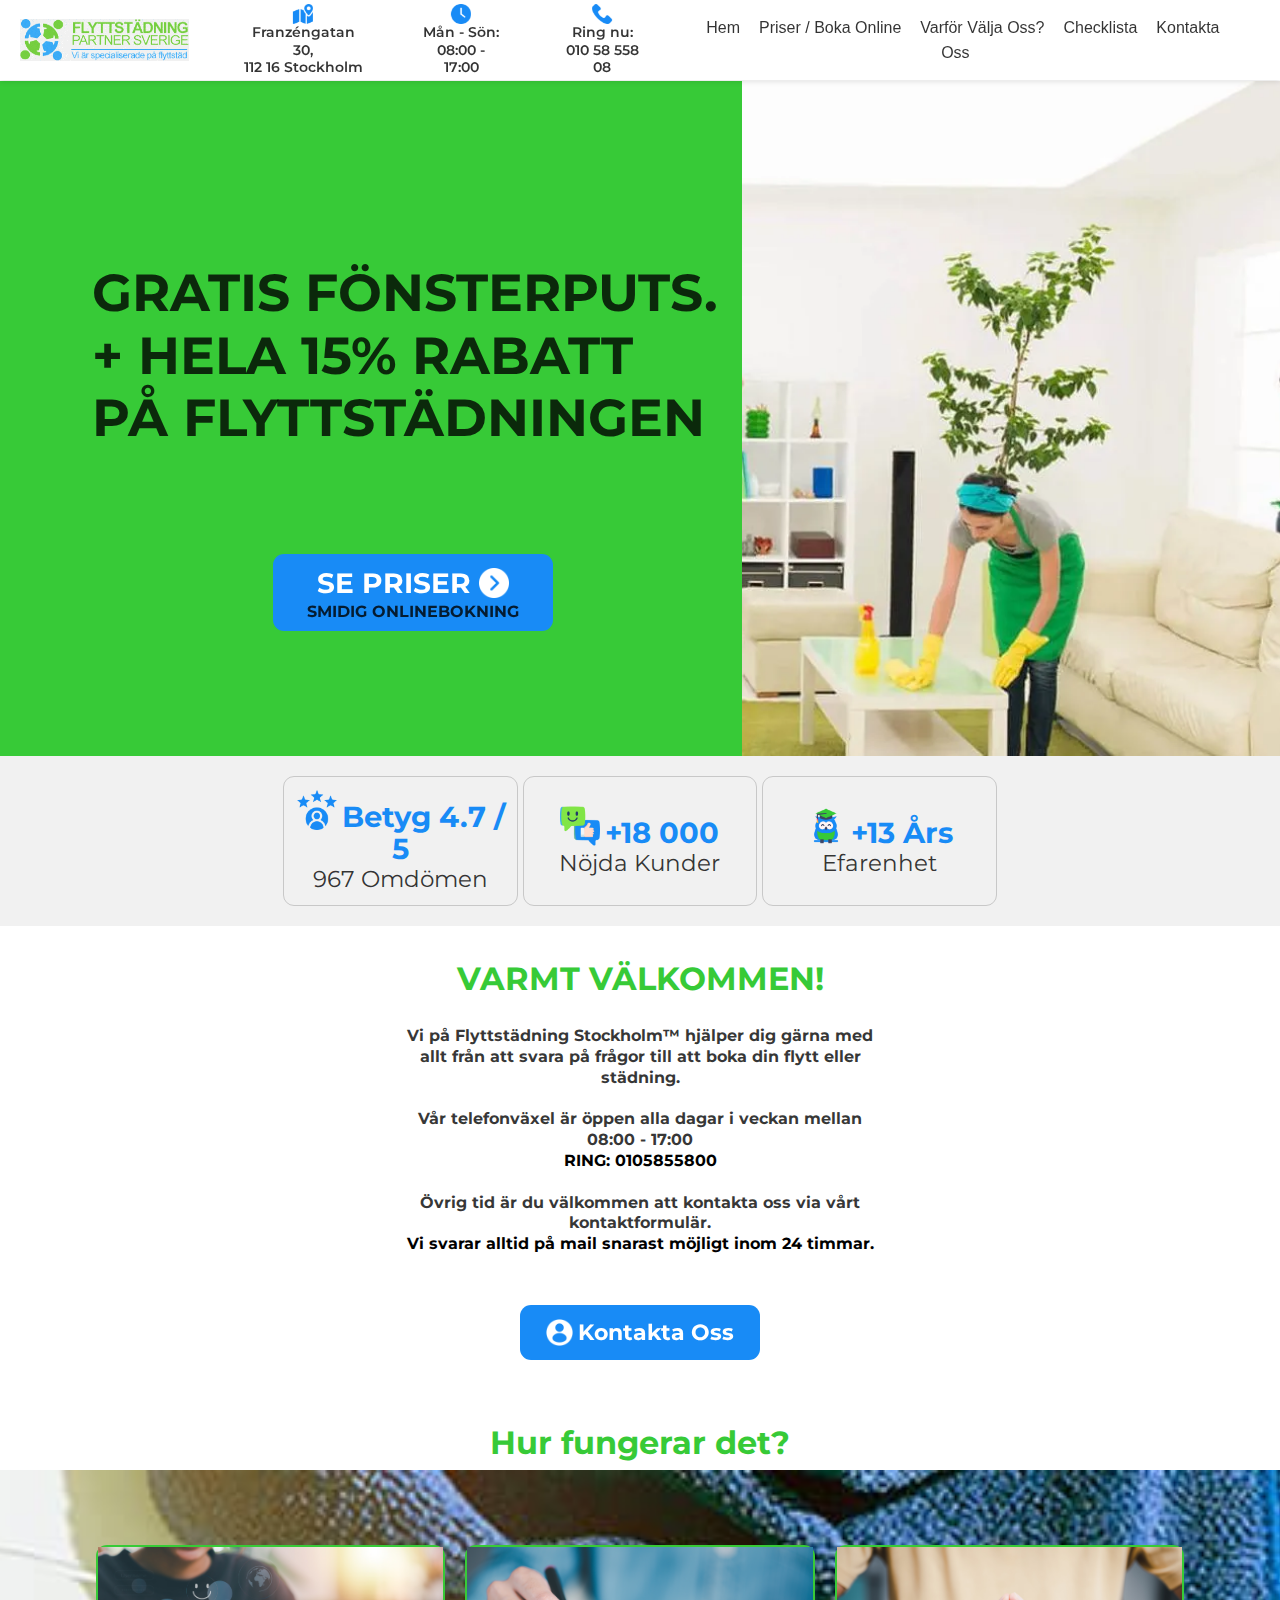
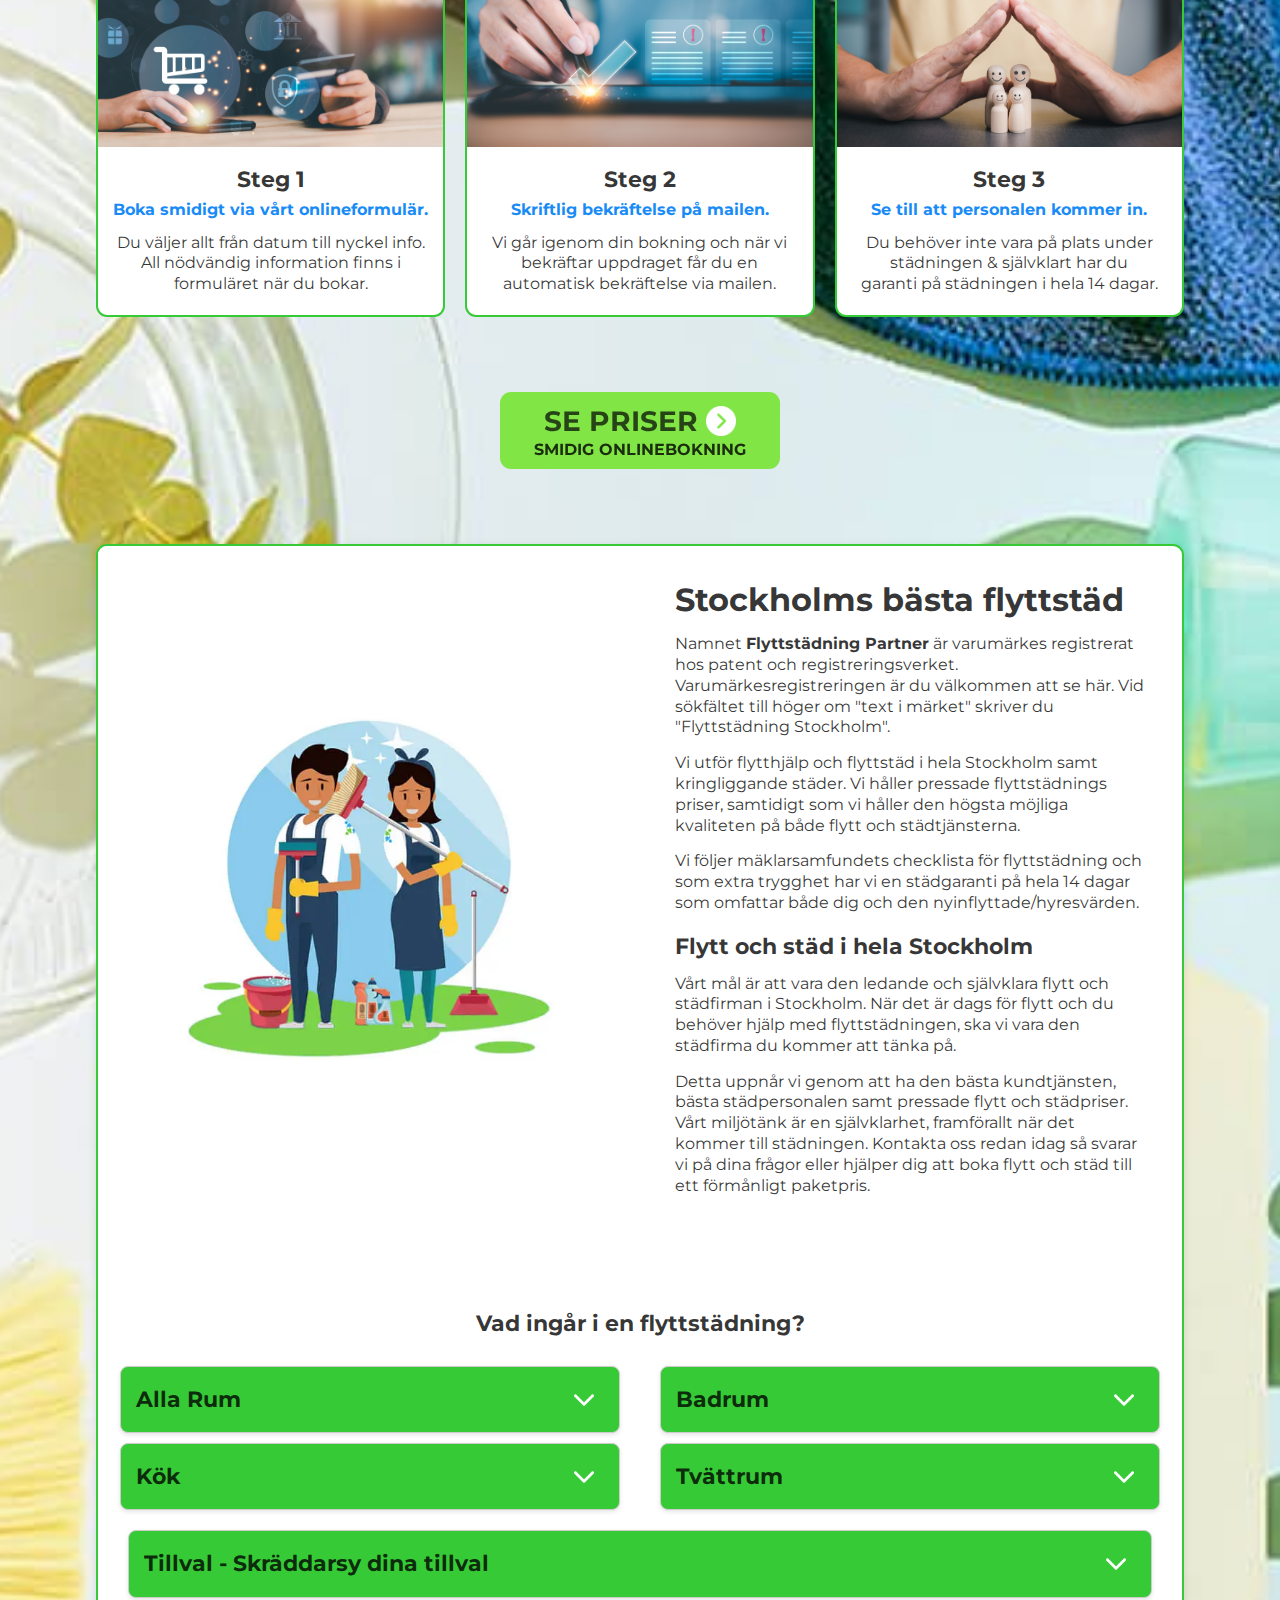
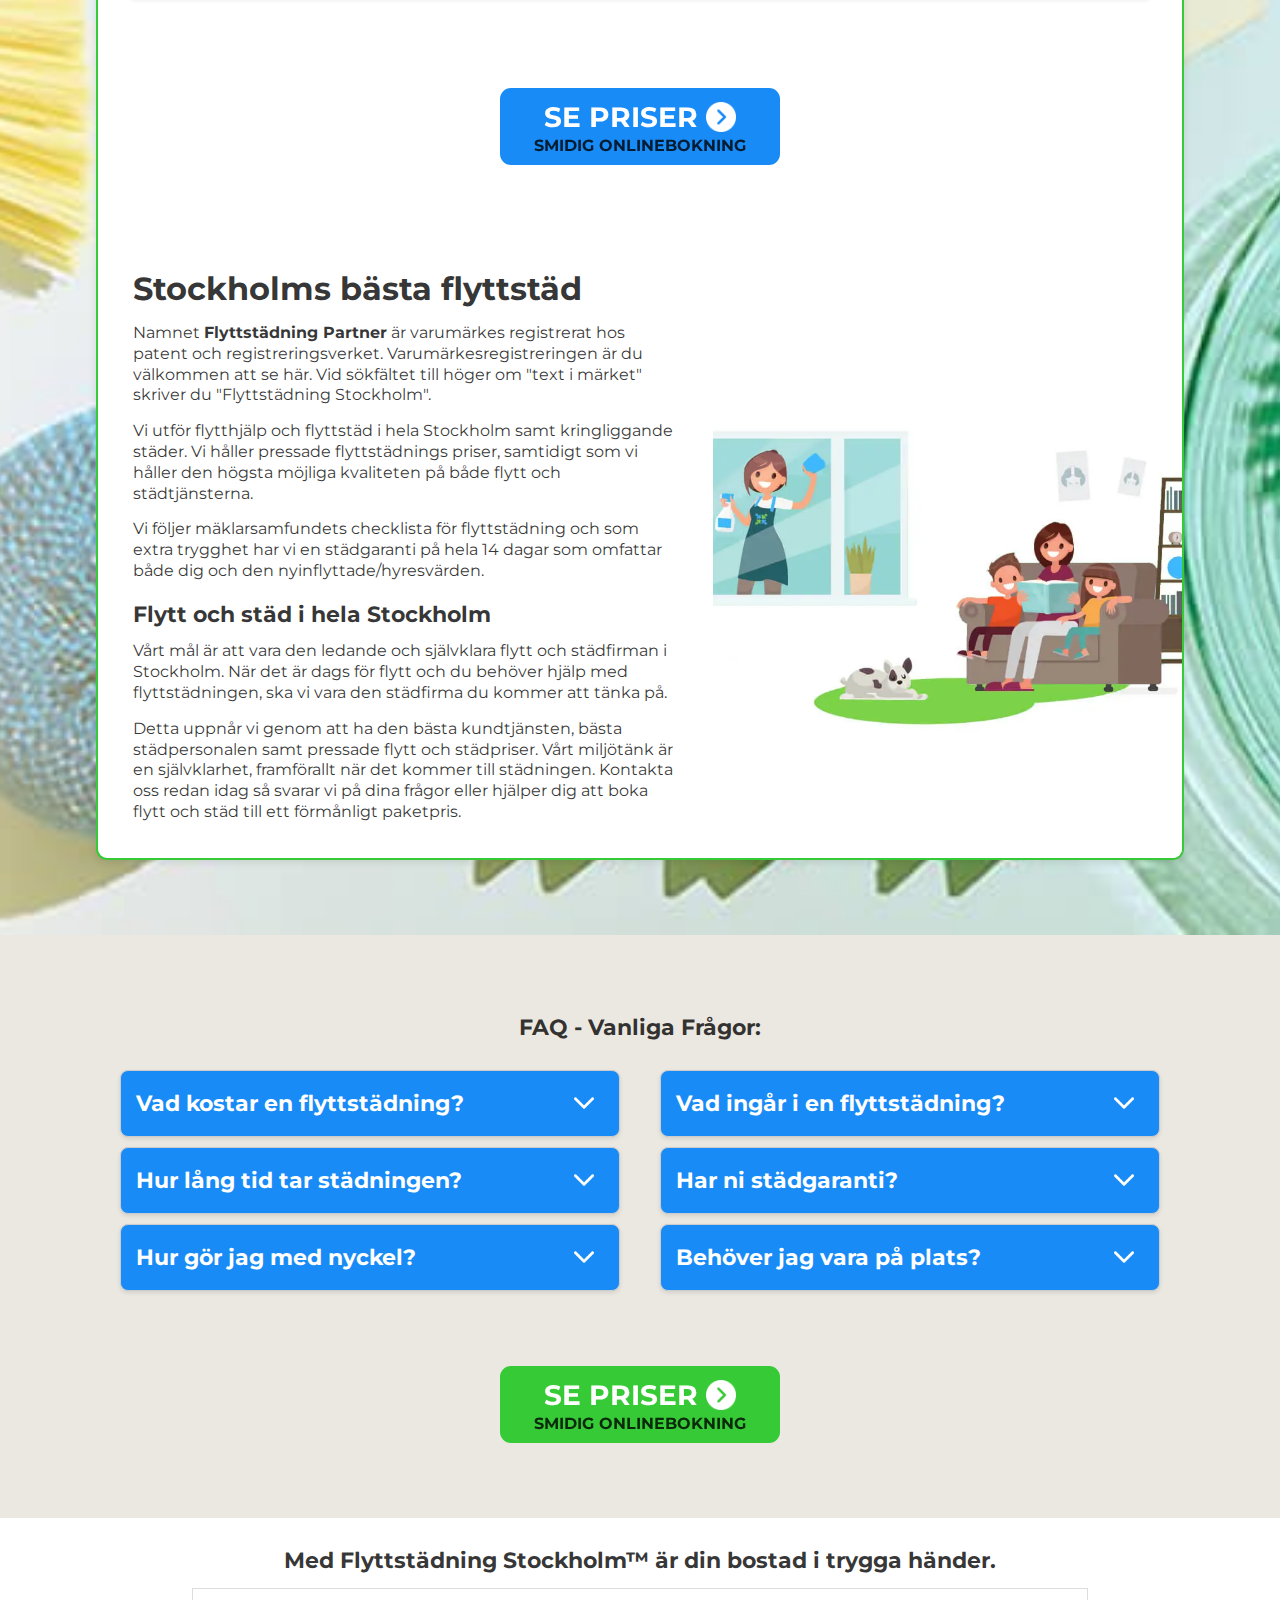
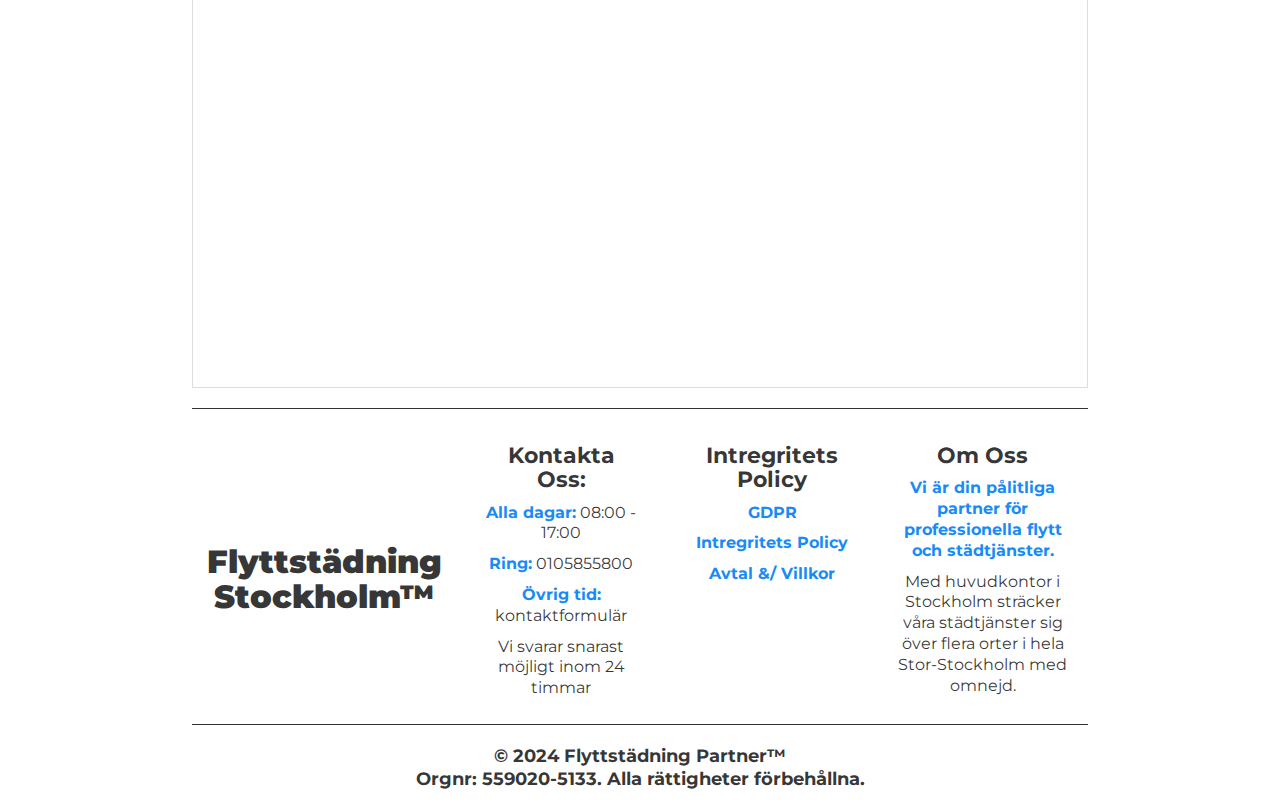
==== commit 6921f76b: "Update" ====
--- a/index.html
+++ b/index.html
@@ -49,7 +49,7 @@
             <ul class="nav-links" id="nav-menu">
                 <li><a href="index.html">Hem</a></li>
                 <li class="dropdown">
-                    <a class="dropbtn" href="booking-page.html">Priser / Boka Online</a>
+                    <a class="dropbtn">Priser / Boka Online</a>
                     <ul class="dropdown-content">
                         <li><a href="booking.html">Flytthjälp</a></li>
                         <li><a href="booking-page.html">Flyttstädning</a></li>
--- a/style.css
+++ b/style.css
@@ -215,7 +215,6 @@
     font-size:var(--HEADER-TEXT);
     font-family: "Rubik", sans-serif !important;
     margin:var(--BIG-MARGIN);
-    margin-left:0;
     width:auto;
 }
 
@@ -700,6 +699,7 @@
     display: flex;
     justify-content: space-between;
     align-items: center;
+    overflow: visible;
     padding: 10px 20px;
     transition: transform 0.3s ease, background-color 0.3s ease;
     background-color: transparent;
@@ -895,26 +895,33 @@
     will-change: transform;
 }
 
+.dropdown {
+    position: relative;
+}
+
 .dropdown-content {
     display: none; /* Hide dropdown by default */
-    position: fixed;
+    position: absolute;
+    top:30px;
+    left:-15px;
+    width:100%;
     background-color: #f9f9f9;
-    width: 168px;
     box-shadow: 0px 8px 16px rgba(0,0,0,0.2);
-    z-index: 1;
-    margin-left: 4.5%;
+    z-index: 100;
     text-align: left;
+    margin-left:20px;
 }
 
 .dropdown-content li {
     display: block;
+    padding:0 20px;
 }
 
 .dropdown-content a {
-    color: black;
-    padding: 12px 0;
+    padding: 0;
     text-decoration: none;
     display: block;
+    width:fit-content;
 }
 
 .dropdown-content a:hover {
@@ -922,10 +929,10 @@
 }
 
 /* Show the dropdown when hovering over the dropdown button */
-.dropdown:hover .dropdown-content {
+/* .dropdown:hover .dropdown-content {
     display: block;
 }
-
+ */
 /* Media Queries */
 
 @media only screen and (min-width: 3200px) and (min-height: 1200px) {
@@ -952,6 +959,18 @@
 
 
 @media only screen and (max-width: 1026px) {
+    .dropdown-content {
+        position: relative;
+        box-shadow: none;
+        background-color: var(--SOFT-COLOR);
+        top:0;
+        left:0;
+        margin-left:0;
+    }
+
+    .dropdown-content li {
+        padding-left:0;
+    }
 
     .nav-info-list{
         display: none;
@@ -1747,6 +1766,8 @@
 /* =============== CONTACT ================ */
 
 .text-section {
+    height:auto;
+    text-align: center !important;
 }
 
 .contact-icon {
@@ -1772,7 +1793,7 @@
     padding: 15px;
     border-radius: var(--BORDER-RADIUS);
     text-align: center;
-    width:500px;
+    width:AUTO;
     height:260px;
     border-radius: var(--BORDER-RADIUS);
     display:flex;
@@ -1784,6 +1805,7 @@
 .call-box h2 {
     color: #333333;
     margin:0;
+    margin-bottom:10px;
     font-size:26px;
 }
 
@@ -1987,6 +2009,10 @@
 
 
 @media only screen and (max-width: 1026px) {
+    .call-box {
+        width:100%;
+    }
+
     .footer-inner-container {
         display: flex;
         flex-direction: column;
@@ -2421,6 +2447,10 @@
 
 @media only screen and (max-width: 1026px) {
     .image-content {
+        width:100%;
+    }
+
+    .prices-container {
         width:100%;
     }
 }
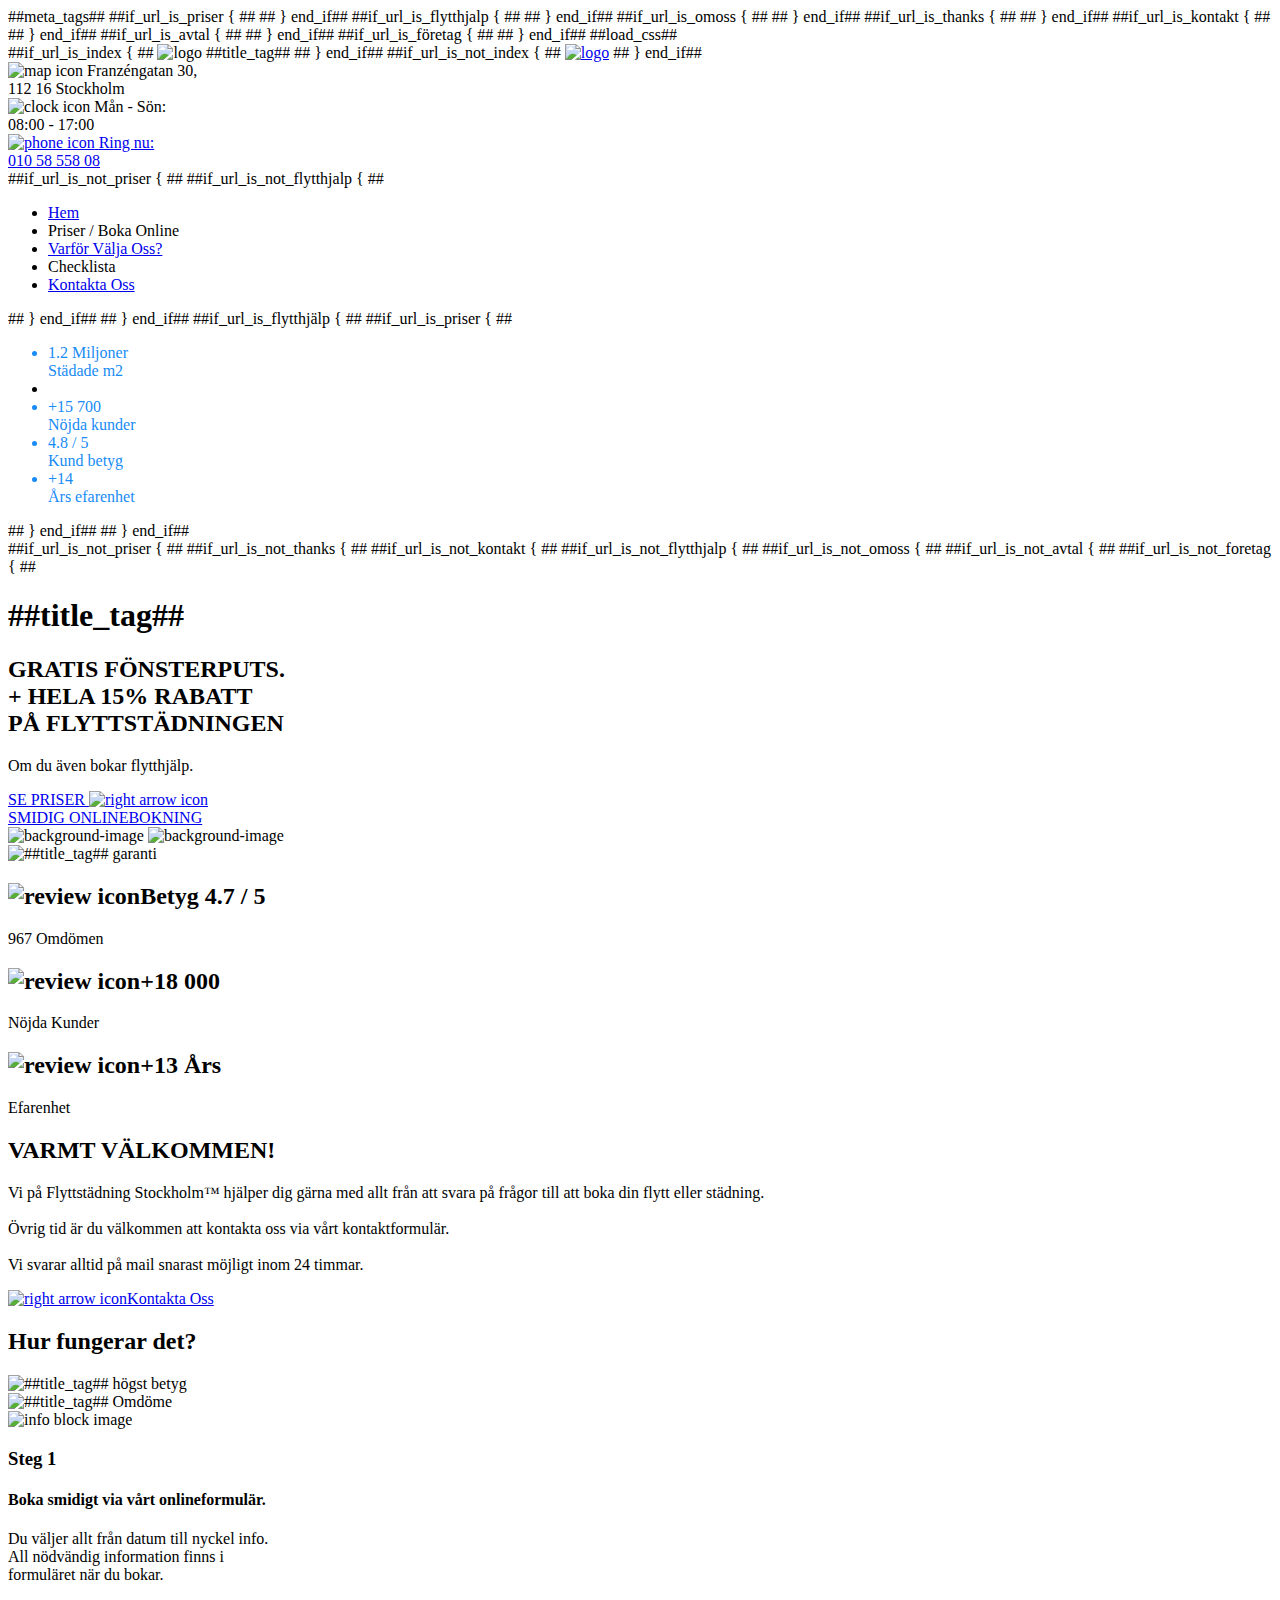
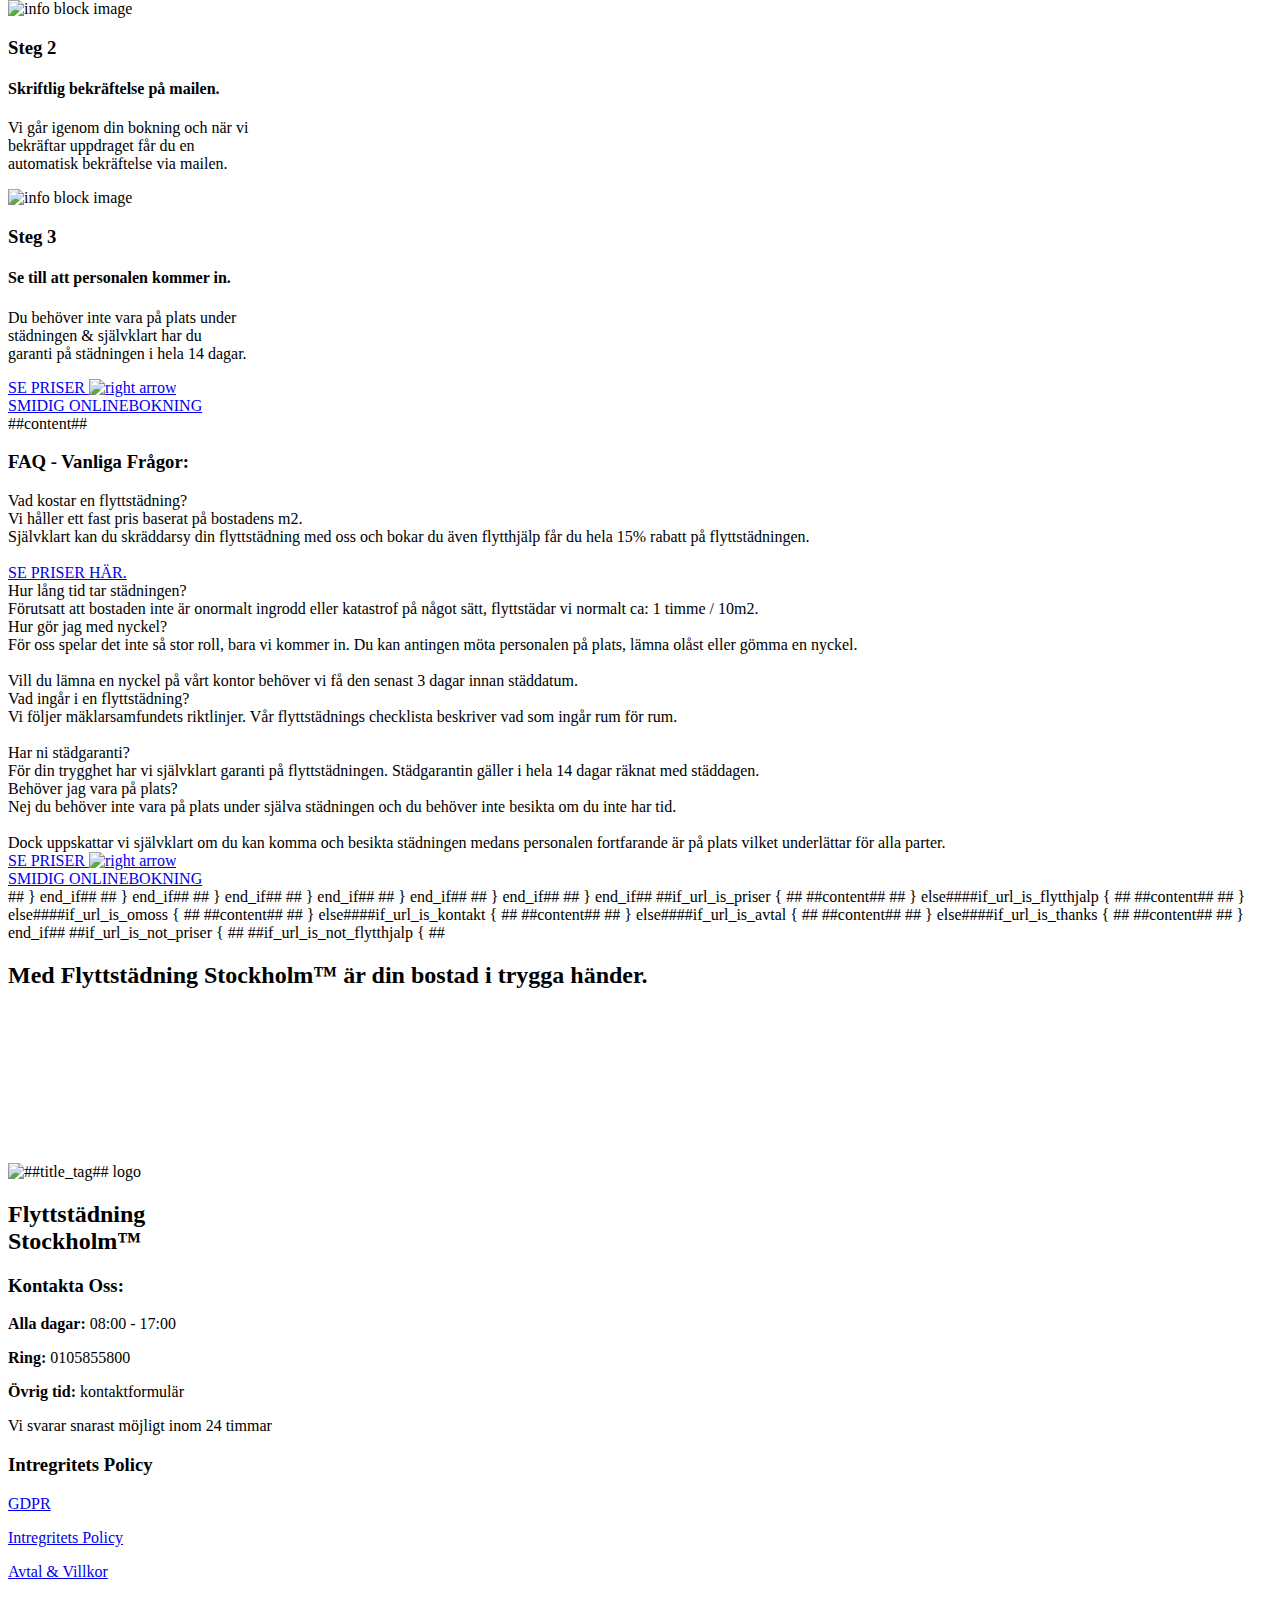
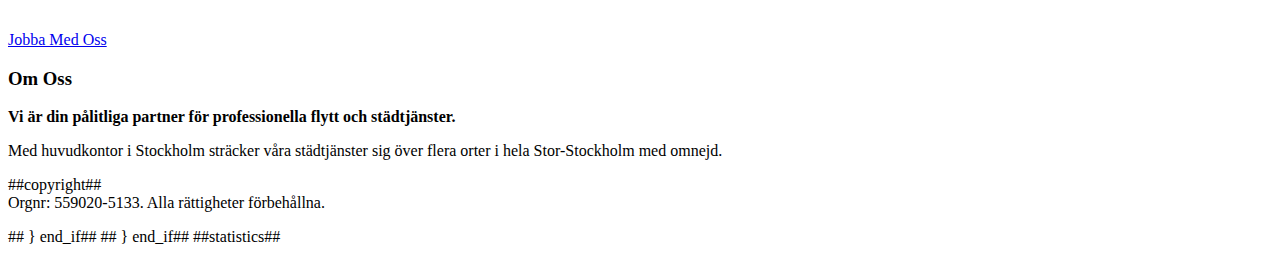
==== commit 809800c4: "Big update" ====
--- a/index.html
+++ b/index.html
@@ -1,45 +1,74 @@
 <!DOCTYPE html>
-<html lang="en">
+<html lang="sv">
 <head>
-    <meta charset="UTF-8">
+
+##meta_tags##
+
     <meta name="viewport" content="width=device-width, initial-scale=1.0">
-    <title>Flyttstädning Stockholm</title>
-    <link rel="stylesheet" href="style.css"> <!-- Link to external CSS file -->
+    <title>##title_tag##</title>
     <link rel="preconnect" href="https://fonts.googleapis.com">
     <link rel="preconnect" href="https://fonts.gstatic.com" crossorigin>
     <link href="https://fonts.googleapis.com/css2?family=Roboto:ital,wght@0,100;0,300;0,400;0,500;0,700;0,900;1,100;1,300;1,400;1,500;1,700;1,900&display=swap" rel="stylesheet">
-    <link rel="preconnect" href="https://fonts.googleapis.com">
-    <link rel="preconnect" href="https://fonts.gstatic.com" crossorigin>
     <link href="https://fonts.googleapis.com/css2?family=Montserrat:ital,wght@0,100..900;1,100..900&display=swap" rel="stylesheet">
     <script src="https://ajax.googleapis.com/ajax/libs/jquery/3.7.1/jquery.min.js"></script>
-    <link rel="preconnect" href="https://fonts.googleapis.com">
-    <link rel="preconnect" href="https://fonts.gstatic.com" crossorigin>
     <link href="https://fonts.googleapis.com/css2?family=Rubik:ital,wght@0,300..900;1,300..900&display=swap" rel="stylesheet">
+
+    ##if_url_is_priser { ##
+    <meta name="robots" content="noindex, nofollow">
+    ## } end_if##
+    ##if_url_is_flytthjalp { ##
+    <meta name="robots" content="noindex, nofollow">
+    ## } end_if##
+    ##if_url_is_omoss { ##
+    <meta name="robots" content="noindex, nofollow">
+    ## } end_if##
+    ##if_url_is_thanks { ##
+    <meta name="robots" content="noindex, nofollow">
+    ## } end_if##
+    ##if_url_is_kontakt { ##
+    <meta name="robots" content="noindex, nofollow">
+    ## } end_if##
+    ##if_url_is_avtal { ##
+    <meta name="robots" content="noindex, nofollow">
+    ## } end_if##
+    ##if_url_is_företag { ##
+    <meta name="robots" content="noindex, nofollow">
+    ## } end_if##
+
+##load_css##
+
 </head>
 <body>
     <header>
         <nav id="nav" class="navbar">
-           <img onClick="scrollToElement('nav-scroll');" id="logo" src="./images/logo.gif" alt="logo" loading="eager">
+            ##if_url_is_index { ##	
+                <img onClick="scrollToElement('nav-scroll');" id="logo" src="https://uploads.staticjw.com/tr/trappstadningistockholm/logo.gif" alt="logo ##title_tag##" loading="eager" width="293" height="73">
+            ## } end_if##	
+            ##if_url_is_not_index { ##	
+                <a href="##home_url##" class="nav-logo-link"><img id="logo" src="https://uploads.staticjw.com/tr/trappstadningistockholm/logo.gif" alt="logo" loading="eager" width="293" height="73"></a>
+            ## } end_if##	
 
             <div class="nav-info-container">
                 <div class="nav-info-block" onClick="scrollToElement('footer');" loading="eager">
-                    <img src="images/map.png" alt="map icon">
+                    <img src="https://uploads.staticjw.com/tr/trappstadningistockholm/map.webp" alt="map icon">
                     <span>Franzéngatan 30,<br>112 16 Stockholm</span>
                 </div>
 
                 <div class="nav-info-block" onClick="scrollToElement('footer');" loading="eager"> 
-                    <img src="images/time.png" alt="clock icon">
+                    <img src="https://uploads.staticjw.com/tr/trappstadningistockholm/time.webp" alt="clock icon">
                     <span>Mån - Sön:<br>08:00 - 17:00</span>
                 </div>
 
                 <a href="tel:+010 58 558 08">
                     <div class="nav-info-block">
-                        <img src="images/phone-call.png" alt="phone icon" loading="eager">
+                        <img src="https://uploads.staticjw.com/tr/trappstadningistockholm/phone-call.webp" alt="phone icon" loading="eager">
                         <span>Ring nu:<br>010 58 558 08</span>
                     </div>
                 </a>
             </div>
 
+            ##if_url_is_not_priser { ##	
+            ##if_url_is_not_flytthjalp { ##	
             <div class="menu-icon" id="menu-icon">
                 <div class="line"></div>
                 <div class="line"></div>
@@ -47,75 +76,104 @@
             </div>
             
             <ul class="nav-links" id="nav-menu">
-                <li><a href="index.html">Hem</a></li>
+                <li><a class="nav-link" href="index.html">Hem</a></li>
                 <li class="dropdown">
-                    <a class="dropbtn">Priser / Boka Online</a>
-                    <ul class="dropdown-content">
-                        <li><a href="booking.html">Flytthjälp</a></li>
-                        <li><a href="booking-page.html">Flyttstädning</a></li>
+                    <a class="nav-link" onClick="toggleDropdown(this);">Priser / Boka Online</a>
+                    <ul id="dropdown-ul" class="dropdown-content" style="display:none;">
+                        <li><a href="/flytthjalp">Flytthjälp</a></li>
+                        <li><a href="/priser">Flyttstädning</a></li>
                     </ul>
                 </li>
-                <li><a href="whyus.html">Varför Välja Oss?</a></li>
-                <li><a onClick="scrollToElement('checklist')">Checklista</a></li>
-                <li><a href="contact.html">Kontakta Oss</a></li>
+                <li><a class="nav-link" href="/omoss">Varför Välja Oss?</a></li>
+                <li><a class="nav-link" onClick="scrollToElement('checklist')">Checklista</a></li>
+                <li><a class="nav-link" href="/kontakt">Kontakta Oss</a></li>
             </ul>
+            ## } end_if##	
+            ## } end_if##	
+
+            ##if_url_is_flytthjälp { ##	
+            ##if_url_is_priser { ##	
+            <ul class="nav-info-list">
+                <li style="color:#188bf6;">
+                    1.2 Miljoner <br>
+                    <span>Städade m2</span>
+                </li>
+
+                <li ></li>
+                    
+                <li style="color:#188bf6;">
+                    +15 700 <br>
+                    <span>Nöjda kunder</span>
+                </li>
+                <li style="color:#188bf6;">
+                    4.8 / 5 <br>
+                    <span>Kund betyg</span>
+                </li>
+                <li style="color:#188bf6;">
+                    +14 <br>
+                    <span>Års efarenhet</span>
+                </li>
+            </ul>
+            ## } end_if##	
+            ## } end_if##	
+
         </nav>
     </header>
+
+
+    ##if_url_is_not_priser { ##
+    ##if_url_is_not_thanks { ##
+    ##if_url_is_not_kontakt { ##
+    ##if_url_is_not_flytthjalp { ##
+    ##if_url_is_not_omoss { ##
+    ##if_url_is_not_avtal { ##
+    ##if_url_is_not_foretag { ##
+       
 
     <div id="nav-scroll"></div>
 
     <!-- Landing Page -->
     <main id="home">
         <div class="big-width-section">
-            <p class="big-paragraph landing-margin-left">BOKA FLYTTSTÄD IDAG!</p>
-            <h1 class="landing-margin-left-2">GRATIS FÖNSTERPUTS. <br> + HELA 15% RABATT <br> PÅ FLYTTSTÄDNINGEN</h1>
+            <h1 id="landing-h1" class="landing-margin-left">##title_tag##</h1>
+            <h2 id="landing-h2" class="landing-margin-left-2">GRATIS FÖNSTERPUTS. <br> + HELA 15% RABATT <br> PÅ FLYTTSTÄDNINGEN</h2>
             <p class="small-paragraph landing-margin-left-3">Om du även bokar flytthjälp.</p>
             <div class="button-container landing-margin-left-4">
-                <a href="booking-page.html" class="discount-button">
-                    <div class="btn-text white-color">SE PRISER <img class="btn-arrow-2" src="./images/arrow.png" alt="right arrow" loading="eager"></div>
+                <a href="/priser" class="discount-button">
+                    <div class="btn-text white-color">SE PRISER <img class="btn-arrow-2" width="128" height="128" src="https://uploads.staticjw.com/tr/trappstadningistockholm/arrow.webp" alt="right arrow icon" loading="eager"></div>
                     <div class="second-btn-text">SMIDIG ONLINEBOKNING</div>
                 </a>
             </div>
         </div>     
         
         <div class="small-width-section">
-            <img id="landing-bg" class="background-image" src="./images/bg.jpeg" alt="background-image" loading="eager">
-            <img class="mobile-background-image" src="./images/bg3.png" alt="background-image" loading="eager">
+            <img fetchpriority="high" id="landing-bg" class="background-image" src="https://uploads.staticjw.com/tr/trappstadningistockholm/bg.jpeg" alt="background-image" loading="eager" alt="header ##title_tag##">
+            <img fetchpriority="high" class="mobile-background-image" src="https://uploads.staticjw.com/tr/trappstadningistockholm/bg3.webp" alt="background-image" loading="eager" alt="header ##title_tag##">
             <div id="mobile-overlay"></div>
-        </div>   
-
-<!--         <div class="small-width-section">
-            <div class="video-background">
-                <video id="background-video" autoplay loop muted>
-                    <source src="cleaning1920x1080.mp4" type="video/mp4">
-                    Your browser does not support the video tag.
-                </video>
-                <div class="blurred-background"></div>
-            </div>
-        </div>    -->     
+        </div>     
     </main> 
 
     <!-- END -->
 
     <!-- REVIEW SECTION -->
     <section id="reviews">
-        <img class="review-phone-left" src="./images/667a7261a9ef862d6dcd99de.gif" alt="phone with reviews" loading="lazy">
+        <img class="review-phone-left" src="https://uploads.staticjw.com/tr/trappstadningistockholm/667a7261a9ef862d6dcd99de.gif" alt="##title_tag## garanti" loading="lazy" width="128" height="128">
 
         <div class="review-divider-outer-container">
             <div class="review-divider-container">
                 <div class="review-block">
                   <!--   <img class="five-stars-img" src="./images/5stars.gif" alt="5 stars"> -->
-                    <h2 id="review-h2-first"><img class="review-icon" src="./images/review.png" loading="lazy">Betyg 4.7 / 5</h2>
+                    <h2 id="review-h2-first"><img class="review-icon" src="https://uploads.staticjw.com/tr/trappstadningistockholm/review.webp" alt="review icon" loading="lazy">Betyg 4.7 / 5</h2>
                     <p>967 Omdömen</p>
                 </div>
 
                 <div class="review-block">
-                    <h2><img class="review-icon" src="./images/chat.png" loading="lazy">+18 000</h2>
+                    <h2><img class="review-icon" src="https://uploads.staticjw.com/tr/trappstadningistockholm/chat.webp" loading="lazy" alt="review icon" width="128" height="128">+18 000</h2>
                     <p>Nöjda Kunder</p>
                 </div>
 
                 <div class="review-block">
-                    <h2><img class="review-icon" src="./images/owl.png" loading="lazy">+13 Års</h2>
+                    <h2><img class="review-icon" src="https://uploads.staticjw.com/tr/trappstadningistockholm/owl.webp" loading="lazy" alt="review icon" width="128" height="128">+13 Års</h2>
                     <p>Efarenhet</p>
                 </div>
             </div>
@@ -127,31 +185,27 @@
                 Vi på Flyttstädning Stockholm™ hjälper dig gärna med allt
                 från att svara på frågor till att boka din flytt eller städning.
                 <br><br>
-                Vår telefonväxel är öppen alla dagar i veckan mellan 08:00 - 17:00<br>
-                <span class="marked-text">RING: 0105855800</span>
-                <br><br>
                 Övrig tid är du välkommen att kontakta oss via vårt kontaktformulär.
+                <br>
                 <span class="marked-text"><br>Vi svarar alltid på mail snarast möjligt inom 24 timmar.</span>
             </p>
 
             <div class="button-container">
-                <a href="contact.html" class="contact-button"><img class="btn-arrow" src="./images/user.png" alt="right arrow" loading="lazy">Kontakta Oss </a>
+                <a href="contact.html" class="contact-button"><img class="btn-arrow" src="https://uploads.staticjw.com/tr/trappstadningistockholm/user.webp" alt="right arrow icon" loading="lazy">Kontakta Oss </a>
             </div>
         </div>
 
         <h2 class="bottom-header">Hur fungerar det?</h2>
-        <img class="review-phone-right" src="./images/667a741501d4bd82e3951058.gif" alt="phone with reviews" loading="lazy">
+        <img class="review-phone-right" src="https://uploads.staticjw.com/tr/trappstadningistockholm/667a741501d4bd82e3951058.gif" alt="##title_tag## högst betyg" loading="lazy">
     </section>
 
 
     <!-- INFO SECTION / HOW IT WORKS -->
     <section id="info">
-        <!-- section background image -->
-        <!-- <img class="background-image" src="./images/bg.png"> -->
-
+        <img class="info-bg-img" src="https://uploads.staticjw.com/tr/trappstadningistockholm/flytt1-1.webp" alt="##title_tag## Omdöme">
         <div class="info-container">
             <div id="info-block-1" class="info-block">
-                <img class="info-block-img" src="./images/steg1.jpg" alt="info block image" loading="lazy">
+                <img class="info-block-img" src="https://uploads.staticjw.com/tr/trappstadningistockholm/why-us.jpg" alt="info block image" loading="lazy" alt="boka ##title_tag##">
                 <div>
                     <h3>Steg 1</h3>
                     <h4>Boka smidigt via vårt onlineformulär.</h4>
@@ -166,7 +220,7 @@
             </div>
 
             <div id="info-block-2" class="info-block">
-                <img class="info-block-img" src="./images/steg2.jpg" alt="info block image" loading="lazy">
+                <img class="info-block-img" src="https://uploads.staticjw.com/tr/trappstadningistockholm/why-us.jpg" alt="info block image" loading="lazy" alt="##title_tag## pris">
                 <div>
                     <h3>Steg 2</h3>
                     <h4>Skriftlig bekräftelse på mailen.</h4>
@@ -181,7 +235,7 @@
             </div>
 
             <div id="info-block-3" class="info-block">
-                <img class="info-block-img" src="./images/steg3.jpg" alt="info block image" loading="lazy">
+                <img class="info-block-img" src="https://uploads.staticjw.com/tr/trappstadningistockholm/why-us.jpg" alt="info block image" loading="lazy" alt="##title_tag## recensioner">
                 <div>
                     <h3>Steg 3</h3>
                     <h4>Se till att personalen kommer in.</h4>
@@ -197,189 +251,15 @@
         </div>
 
         <div class="button-container section-margin">
-            <a class="prices-button" href="booking-page.html">
-                <div class="btn-text">SE PRISER <img class="btn-arrow-2" src="./images/arrow.png" alt="right arrow" loading="lazy"></div>
+            <a class="prices-button" href="/priser">
+                <div class="btn-text">SE PRISER <img class="btn-arrow-2" width="128" height="128" src="https://uploads.staticjw.com/tr/trappstadningistockholm/arrow.webp" alt="right arrow" loading="lazy"></div>
                 <div class="second-btn-text">SMIDIG ONLINEBOKNING</div>
             </a>
         </div>
 
-        <div class="article-section">
-        
-            <div class="article-content-wrapper">
-                <div>
-                    <div class="article-image">
-                        <img src="./images/img2.webp" alt="Flyttstädning i Stockholm" loading="lazy">
-                    </div>
-                    <div class="article-content">
-                        <h1>Stockholms bästa flyttstäd</h1>
-                        <p>Namnet <strong>Flyttstädning Partner</strong> är varumärkes registrerat hos patent och registreringsverket. Varumärkesregistreringen är du välkommen att se här. Vid sökfältet till höger om "text i märket" skriver du "Flyttstädning Stockholm".</p>
-                        <p>Vi utför flytthjälp och flyttstäd i hela Stockholm samt kringliggande städer. Vi håller pressade flyttstädnings priser, samtidigt som vi håller den högsta möjliga kvaliteten på både flytt och städtjänsterna.</p>
-                        <p>Vi följer mäklarsamfundets checklista för flyttstädning och som extra trygghet har vi en städgaranti på hela 14 dagar som omfattar både dig och den nyinflyttade/hyresvärden.</p>
-                        <h2>Flytt och städ i hela Stockholm</h2>
-                        <p>Vårt mål är att vara den ledande och självklara flytt och städfirman i Stockholm. När det är dags för flytt och du behöver hjälp med flyttstädningen, ska vi vara den städfirma du kommer att tänka på.</p>
-                        <p>Detta uppnår vi genom att ha den bästa kundtjänsten, bästa städpersonalen samt pressade flytt och städpriser. Vårt miljötänk är en självklarhet, framförallt när det kommer till städningen. Kontakta oss redan idag så svarar vi på dina frågor eller hjälper dig att boka flytt och städ till ett förmånligt paketpris.</p>
-                    </div>
-                </div>
-
-                <section id="checklist" class="centered-section" style="padding-bottom:0;">
-                    <h3 class="centered-text">Vad ingår i en flyttstädning?</h3>
-                    <div class="faq-container">
-                        <div class="faq-item-container">
-                            <div class="faq-item">
-                                <div class="faq-question">Alla Rum</div>
-                                <div class="faq-answer">
-                                    <div id="checklist-all" class="checklist-section">
-                                        <ul>
-                                            <li><span class="checkmark">✔</span> Dammsugning samt våttorkning av golv.</li>
-                                            <li><span class="checkmark">✔</span> Torkning av målade ytor som t ex dörrar, foder, fönsterbågar, snickerier, golvsocklar.</li>
-                                            <li><span class="checkmark">✔</span> Fönsterputsning på samtliga sidor.(Förutsatt att fönstren kan delas och vi kommer åt att rengöra invändigt, mellan och utvändigt på ett normalt sätt).</li>
-                                            <li><span class="checkmark">✔</span> Avdamning samt torkning av element samt utrymmet mellan element och vägg där det är möjligt. (Vi delar inte och monterar inte bort eller isär några element).</span></li>
-                                            <li><span class="checkmark">✔</span> Rengöring av garderober (invändigt, utvändigt samt ovanpå).</span></li>
-                                            <li><span class="checkmark">✔</span> Väggar och tak avdammas.</span></li>
-                                        </ul>
-                                    </div>
-                                </div>
-                            </div>
-                    
-                            <div class="faq-item">
-                                <div class="faq-question">Kök</div>
-                                <div class="faq-answer">
-                                    <div id="checklist-kitchen" class="checklist-section">
-                                        <ul>
-                                            <li><span class="checkmark">✔</span> Väggar och kakel avdammas och rengörs från fettfläckar.</li>
-                                            <li><span class="checkmark">✔</span> Skåp och lådor rengörs både invändigt och utvändigt.</li>
-                                            <li><span class="checkmark">✔</span> Skärbrädor rengörs.</li>
-                                            <li><span class="checkmark">✔</span> Diskbänk torkas.</span></li>
-                                            <li><span class="checkmark">✔</span> (Spisen dras ut av dig) Vi rengör spisen på alla sidor även plattor, ugn, galler, plåtar och vred.
-                                                OBS! Om ugnsglaset är dubbelt och du vill ha rengjort mellan, se då till att skruva bort glaset då vi av säkerhetsskäl inte gör detta!</span></li>
-                                            <li><span class="checkmark">✔</span> Rengöring av väggar och golv runt spisens normala placering.</span></li>
-                                            <li><span class="checkmark">✔</span>Kyl och frys frostas av innan vi kommer (vid tillval tillkommer en kostnad på 200kr efter Rut) de luftas och våttorkas både in- och utvändigt.</span></li>
-                                            <li><span class="checkmark">✔</span> Köksfläkt och ventil rengörs utvändigt.</span></li>
-                                        </ul>
-                                    </div>
-                                </div>
-                            </div>
-                        </div>
-                
-                        <div class="faq-item-container">
-                            <div class="faq-item">
-                                <div class="faq-question">Badrum</div>
-                                <div class="faq-answer">
-                                    <div id="checklist-bathroom" class="checklist-section">
-                                        <ul>
-                                            <li><span class="checkmark">✔</span> Vi följer mäklarsamfundets riktlinjer.</li>
-                                            <li><span class="checkmark">✔</span> Rengöring av kakel och klinkers noggrant och ser till att eventuella avlagringar försvinner.</li>
-                                            <li><span class="checkmark">✔</span> Toalett rengörs.</li>
-                                            <li><span class="checkmark">✔</span> Rengöring av hela badkaret samt bakom och undertill om detta är utdraget, golvbrunnen är tillval.</li>
-                                            <li><span class="checkmark">✔</span> Rengöring av glasdörrar på duschen för att få bort eventuella kalk och fettavlagringar.</span></li>
-                                            <li><span class="checkmark">✔</span> Rengöring av badrumsskåpens alla ytor samt speglar.</span></li>
-                                        </ul>
-                                    </div>
-                                </div>
-                            </div>
-                    
-                            <div class="faq-item">
-                                <div class="faq-question">Tvättrum</div>
-                                <div class="faq-answer">
-                                    <div id="checklist-laundry" class="checklist-section">
-                                        <ul>
-                                            <li><span class="checkmark">✔</span> Förutom nämnda åtgärder högst upp:</li>
-                                            <li><span class="checkmark">✔</span> Tvättmaskin och torktumlare torkas utvändigt (Dessa skall vara utdragna om rengöring bakom önskas).</li>
-                                            <li><span class="checkmark">✔</span> Torkar bort allt ludd från filtret och tvättmedelsrester från tvättmedelsfacken.</li>
-                                            <li><span class="checkmark">✔</span> Rengöring av glasdörrar på duschen för att få bort eventuella kalk och fettavlagringar.</span></li>
-                                            <li><span class="checkmark">✔</span> Rengöring av bänkar, ventiler och golvbrunn vid tillva</span></li>
-                                        </ul>
-                                    </div>
-                                </div>
-                            </div>
-                        </div>
-                    </div>
-
-                    <div class="faq-item faq-question-full" style="margin-bottom:0;">
-                        <div class="faq-question">Tillval - Skräddarsy dina tillval</div>
-                        <div class="faq-answer">
-                            <div class="checklist-section">
-                                <h2>Balkong/Uteplats</h2>
-                                <ul>
-                                    <li><span class="checkmark">✔</span> Sopning/Dammsugning av balkongens/uteplatsens golv.</li>
-                                    <li><span class="checkmark">✔</span> Torkning av balkongräcken, dropplåtar samt eventuella stänger samt balkongväggens nedre plåtar/glas invändigt.</li>
-                                    <li><span class="checkmark">✔</span> Putsning av glaset så bra som det går att komma åt om detta önskas och beställs.</li>
-                                    <li><span class="checkmark">✔</span> Vid tillval av inglasad balkong putsas även alla balkongfönster. <br> OBS: Balkongfönster som ej är invikbara måste vara nedmonterade när vi kommer på plats om putsning av utsidan önskas.</li>
-                                </ul>
-                            </div>
-                    
-                            <div class="checklist-section">
-                                <h2>Förråd, Garage, Vind m.m.</h2>
-                                <ul>
-                                    <li><span class="checkmark">✔</span> Golvytor sopas samt enklare avdamning och eventuella fönster putsas.</li>
-                                </ul>
-                            </div>
-                    
-                            <div class="checklist-section">
-                                <h2>Avfrostning frys</h2>
-                                <ul>
-                                    <li><span class="checkmark">✔</span> Is avfrostas under tiden städningen utförs. </li>
-                                    <li><span class="checkmark">✔</span> <span class="note">(Skulle frysen vara så pass isig att avfrostning inte hinner färdigställas, kan timdebitering läggas till för färdigställande av avfrostning)</span></li>
-                                </ul>
-                            </div>
-                    
-                            <div class="checklist-section">
-                                <h2>Kamin / Öppen spis</h2>
-                                <ul>
-                                    <li><span class="checkmark">✔</span> Dammsugning av aska.</li>
-                                    <li><span class="checkmark">✔</span> In & utvändig våttorkning.</li>
-                                    <li><span class="checkmark">✔</span> Glas i luckan rengörs.</li>
-                                </ul>
-                            </div>
-                    
-                            <div class="checklist-section">
-                                <h2>Möbler</h2>
-                                <ul>
-                                    <li><span class="checkmark">✔</span> Dammsugning av soffa/säng.</li>
-                                    <li><span class="checkmark">✔</span> Dammtorkning.</li>
-                                    <li><span class="checkmark">✔</span> <span class="note">(Obs! Vi tillhandahåller ej några specialverktyg eller maskin för möbel/matt rengöring eller liknande.)</span></li>
-                                </ul>
-                            </div>
-                    
-                            <div class="checklist-section">
-                                <h2>Vattenlås / Golvbrunnar</h2>
-                                <ul>
-                                    <li><span class="checkmark">✔</span> Vattenlåset öppnas och rengörs invändigt.</li>
-                                    <li><span class="checkmark">✔</span> <span class="note">(Obs! Vi monterar ej isär rör eller liknande för invändig rengöring, djupare rengöring utförs av spolfirma.)</span></li>
-                                </ul>
-                            </div>
-                        </div>
-                    </div>
-
-                    <div class="button-container">
-                        <a href="booking-page.html" class="discount-button-2 section-margin">
-                            <div class="btn-text white-color">SE PRISER <img class="btn-arrow-2" src="./images/arrow.png" alt="right arrow" loading="lazy"></div>
-                            <div class="second-btn-text">SMIDIG ONLINEBOKNING</div>
-                        </a>
-                    </div>
-                </section>
-            
-        
-                <div>
-                    <div class="article-content" style="width:65%; padding-top:0;">
-                        <h1>Stockholms bästa flyttstäd</h1>
-                        <p>Namnet <strong>Flyttstädning Partner</strong> är varumärkes registrerat hos patent och registreringsverket. Varumärkesregistreringen är du välkommen att se här. Vid sökfältet till höger om "text i märket" skriver du "Flyttstädning Stockholm".</p>
-                        <p>Vi utför flytthjälp och flyttstäd i hela Stockholm samt kringliggande städer. Vi håller pressade flyttstädnings priser, samtidigt som vi håller den högsta möjliga kvaliteten på både flytt och städtjänsterna.</p>
-                        <p>Vi följer mäklarsamfundets checklista för flyttstädning och som extra trygghet har vi en städgaranti på hela 14 dagar som omfattar både dig och den nyinflyttade/hyresvärden.</p>
-                        <h2>Flytt och städ i hela Stockholm</h2>
-                        <p>Vårt mål är att vara den ledande och självklara flytt och städfirman i Stockholm. När det är dags för flytt och du behöver hjälp med flyttstädningen, ska vi vara den städfirma du kommer att tänka på.</p>
-                        <p>Detta uppnår vi genom att ha den bästa kundtjänsten, bästa städpersonalen samt pressade flytt och städpriser. Vårt miljötänk är en självklarhet, framförallt när det kommer till städningen. Kontakta oss redan idag så svarar vi på dina frågor eller hjälper dig att boka flytt och städ till ett förmånligt paketpris.</p>
-                    </div>
-                    <div class="article-image">
-                        <img src="./images/img1.webp" alt="Flyttstädning i Stockholm" loading="lazy">
-                    </div>
-                </div>
-          
-            </div>
-        </div>
+        ##content##
+
     </section>
-    <!-- ARTICLE SECTION -->
-
 
     <!-- FAQ SECTION -->
     <section id="faq" class="centered-section" style="padding-bottom:0;">
@@ -391,7 +271,7 @@
                     <div class="faq-answer">
                         Vi håller ett fast pris baserat på bostadens m2. <br>
                         Självklart kan du skräddarsy din flyttstädning med oss och bokar du även flytthjälp får du hela 15% rabatt på flyttstädningen. <br><br>
-                        <a href="booking-page.html" class="faq-answer-link">SE PRISER HÄR.</a>
+                        <a href="/priser" class="faq-answer-link">SE PRISER HÄR.</a>
                     </div>
                 </div>
         
@@ -433,23 +313,60 @@
             </div>
         </div>
         <div class="button-container section-margin">
-            <a href="booking-page.html" class="discount-button-2 green-btn">
-                <div class="btn-text white-color">SE PRISER <img class="btn-arrow-2" src="./images/arrow.png" alt="right arrow" loading="lazy"></div>
+            <a href="/priser" class="discount-button-2 green-btn">
+                <div class="btn-text white-color">SE PRISER <img class="btn-arrow-2" width="128" height="128" src="https://uploads.staticjw.com/tr/trappstadningistockholm/arrow.webp" alt="right arrow" loading="lazy"></div>
                 <div class="second-btn-text">SMIDIG ONLINEBOKNING</div>
             </a>
         </div>
     </section> 
 
+    ## } end_if## 
+    ## } end_if## 
+    ## } end_if## 
+    ## } end_if## 
+    ## } end_if## 
+    ## } end_if## 
+    ## } end_if##
+    
+    ##if_url_is_priser { ##
+        
+        ##content##
+
+    ## } else####if_url_is_flytthjalp { ##
+
+        ##content##
+
+    ## } else####if_url_is_omoss { ##
+
+        ##content##
+
+    ## } else####if_url_is_kontakt { ##
+
+        ##content##
+
+    ## } else####if_url_is_avtal { ##
+
+        ##content##
+
+    ## } else####if_url_is_thanks { ##
+        
+        ##content##
+
+    ## } end_if##
+
+
+    ##if_url_is_not_priser { ##
+    ##if_url_is_not_flytthjalp { ##
     <footer id="footer">
         <div class="footer-container centered-section">
             <h2>Med Flyttstädning Stockholm™ är din bostad i trygga händer.</h2>
             <!-- MAPS -->
             <div class="map-container">
-                <div style="width: 100%; height:100%;"><iframe id="iframe" width="100%" height="100%" frameborder="0" scrolling="no" marginheight="0" marginwidth="0" src="https://maps.google.com/maps?width=100%25&amp;height=600&amp;hl=en&amp;q=Franz%C3%A9ngatan%2030+(Flytthj%C3%A4lp)&amp;t=&amp;z=14&amp;ie=UTF8&amp;iwloc=B&amp;output=embed"><a href="https://www.gps.ie/">gps systems</a></iframe></div>
+                <div style="width: 100%; height:100%;"><iframe title="google maps" id="iframe" width="100%" height="100%" frameborder="0" scrolling="no" marginheight="0" marginwidth="0" src="https://maps.google.com/maps?width=100%25&amp;height=600&amp;hl=en&amp;q=Franz%C3%A9ngatan%2030+(Flytthj%C3%A4lp)&amp;t=&amp;z=14&amp;ie=UTF8&amp;iwloc=B&amp;output=embed"><a href="https://www.gps.ie/">gps systems</a></iframe></div>
             </div>
             <div class="footer-inner-container">
                 <div class="footer-text-section paragraph-2tv2o3MU1B text-output cparagraph-2tv2o3MU1B none noBorder radius0 none" data-animation-class="">
-                    <img class="footer-logo" src="./images/logo_mail.jpg" height="95" width="95" alt="logo" loading="lazy">
+                    <img class="footer-logo" src="https://uploads.staticjw.com/tr/trappstadningistockholm/logo_mail.webp" height="95" width="95" alt="##title_tag## logo" loading="lazy">
                     <h2><strong>Flyttstädning<br>Stockholm™</strong></h2>
                 </div>
 
@@ -462,9 +379,11 @@
                 </div>
                 <div class="footer-text-section">
                     <h3>Intregritets Policy</h3>
-                    <a href=""><p class="blue-color">GDPR</p></a>
-                    <a href=""><p class="blue-color">Intregritets Policy</p></a>
-                    <a href=""><p class="blue-color">Avtal &/ Villkor</p></a>
+                    <a href="/avtal"><p class="blue-color">GDPR</p></a>
+                    <a href="/avtal"><p class="blue-color">Intregritets Policy</p></a>
+                    <a href="/avtal"><p class="blue-color">Avtal & Villkor</p></a>
+                    <br>
+                    <a href="/avtal"><p class="blue-color">Jobba Med Oss</p></a>
                 </div>
                 <div class="footer-text-section">
                     <h3>Om Oss</h3>
@@ -475,16 +394,19 @@
 
             <div class="footer-bottom-container">
                 <p>
-                    © 2024 Flyttstädning Partner™ <br>
+                    ##copyright## <br>
                     Orgnr: 559020-5133. Alla rättigheter förbehållna.
                 </p>
             </div>
         </div>
     </footer>
-
-    <script src="functions.js"></script>
+    ## } end_if##
+    ## } end_if##
+
 </body>
+<script src='https://uploads.staticjw.com/tr/trappstadningistockholm/functionsv8.js'></script>
 </html>
-
-
-
+##statistics##
+
+
+
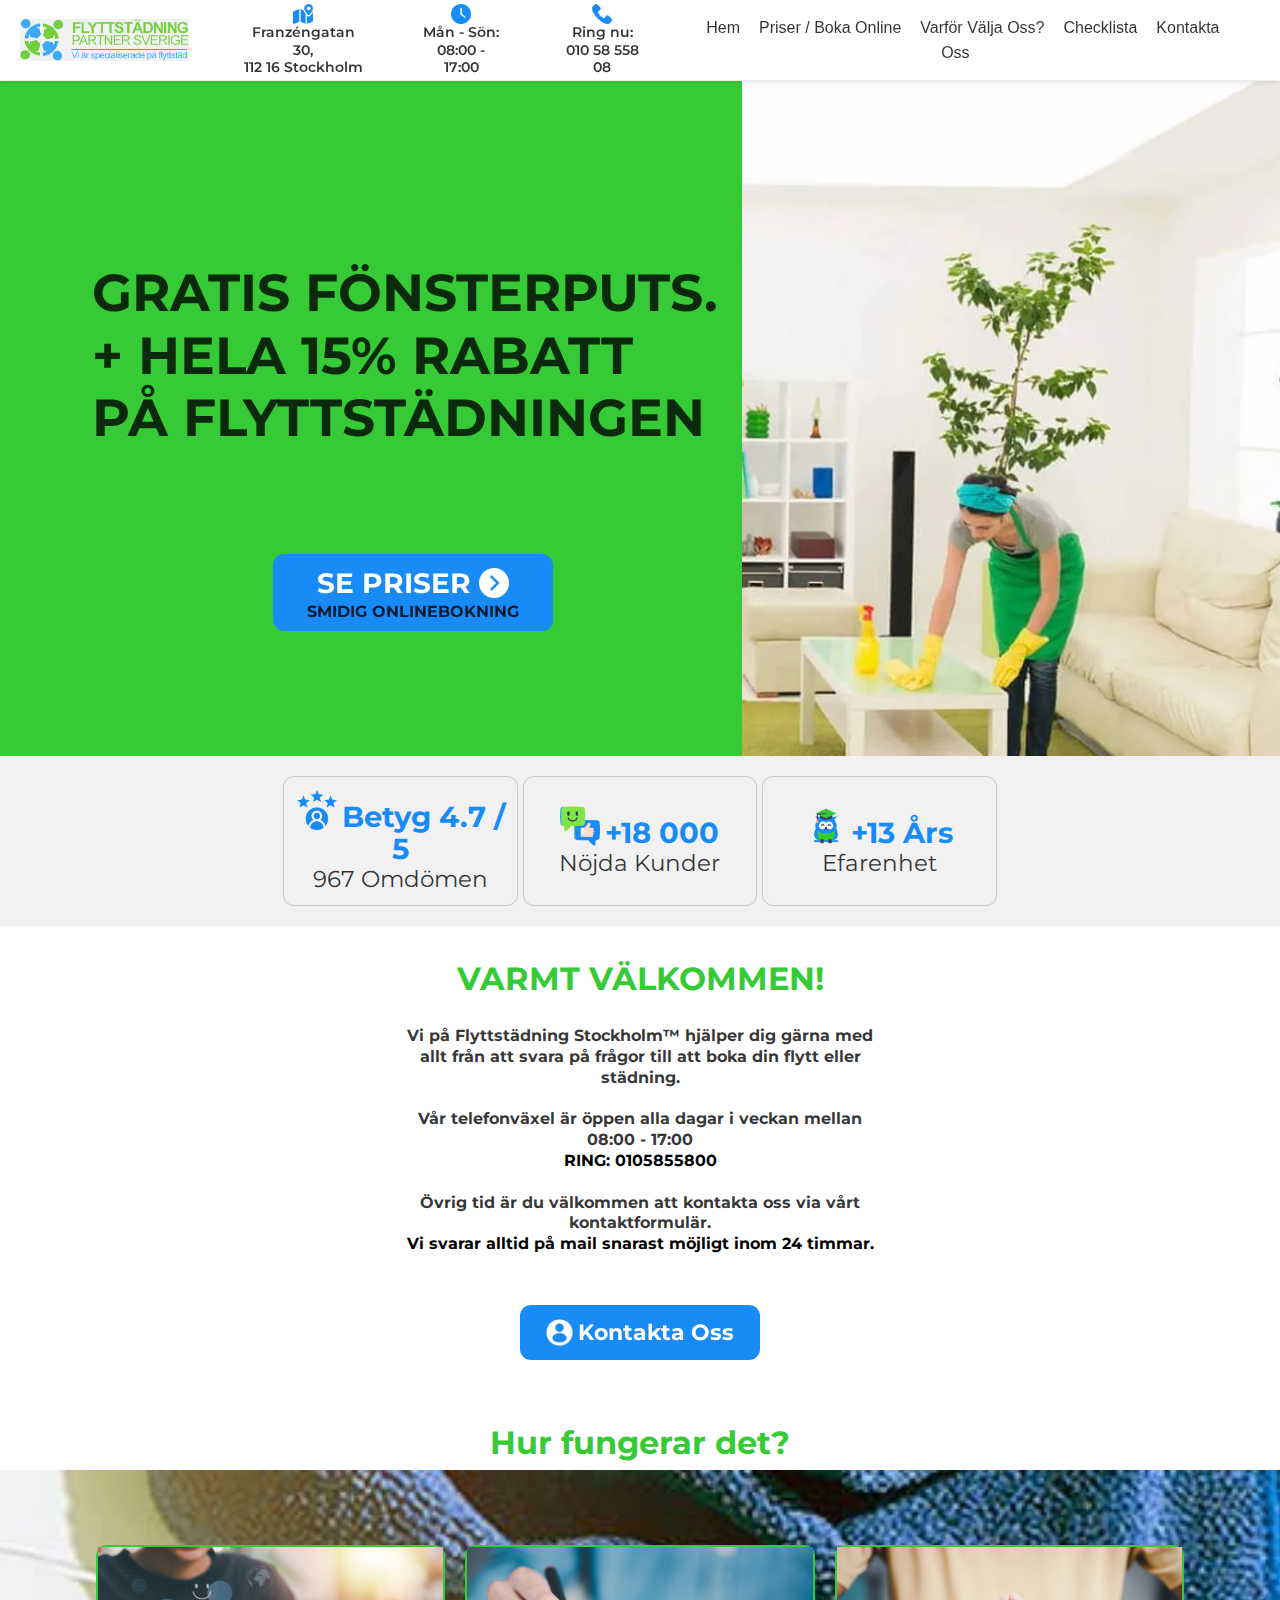
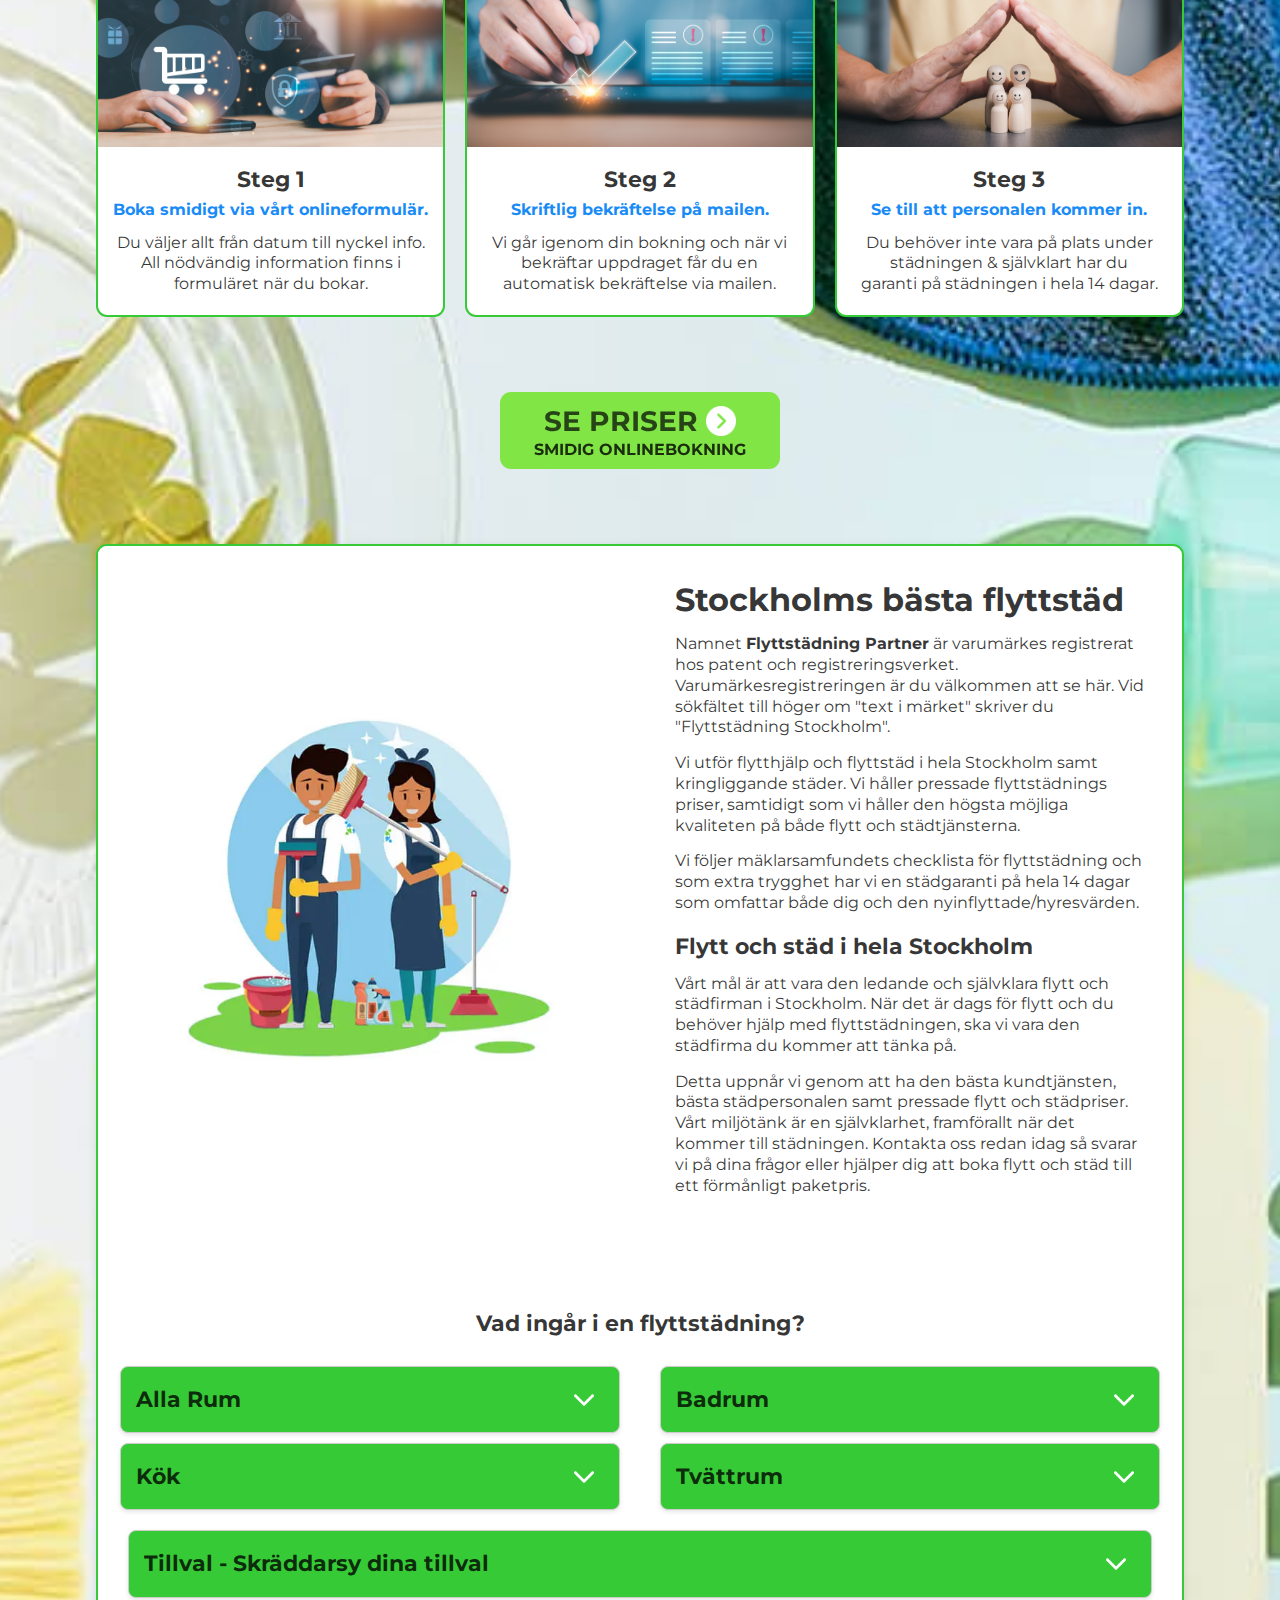
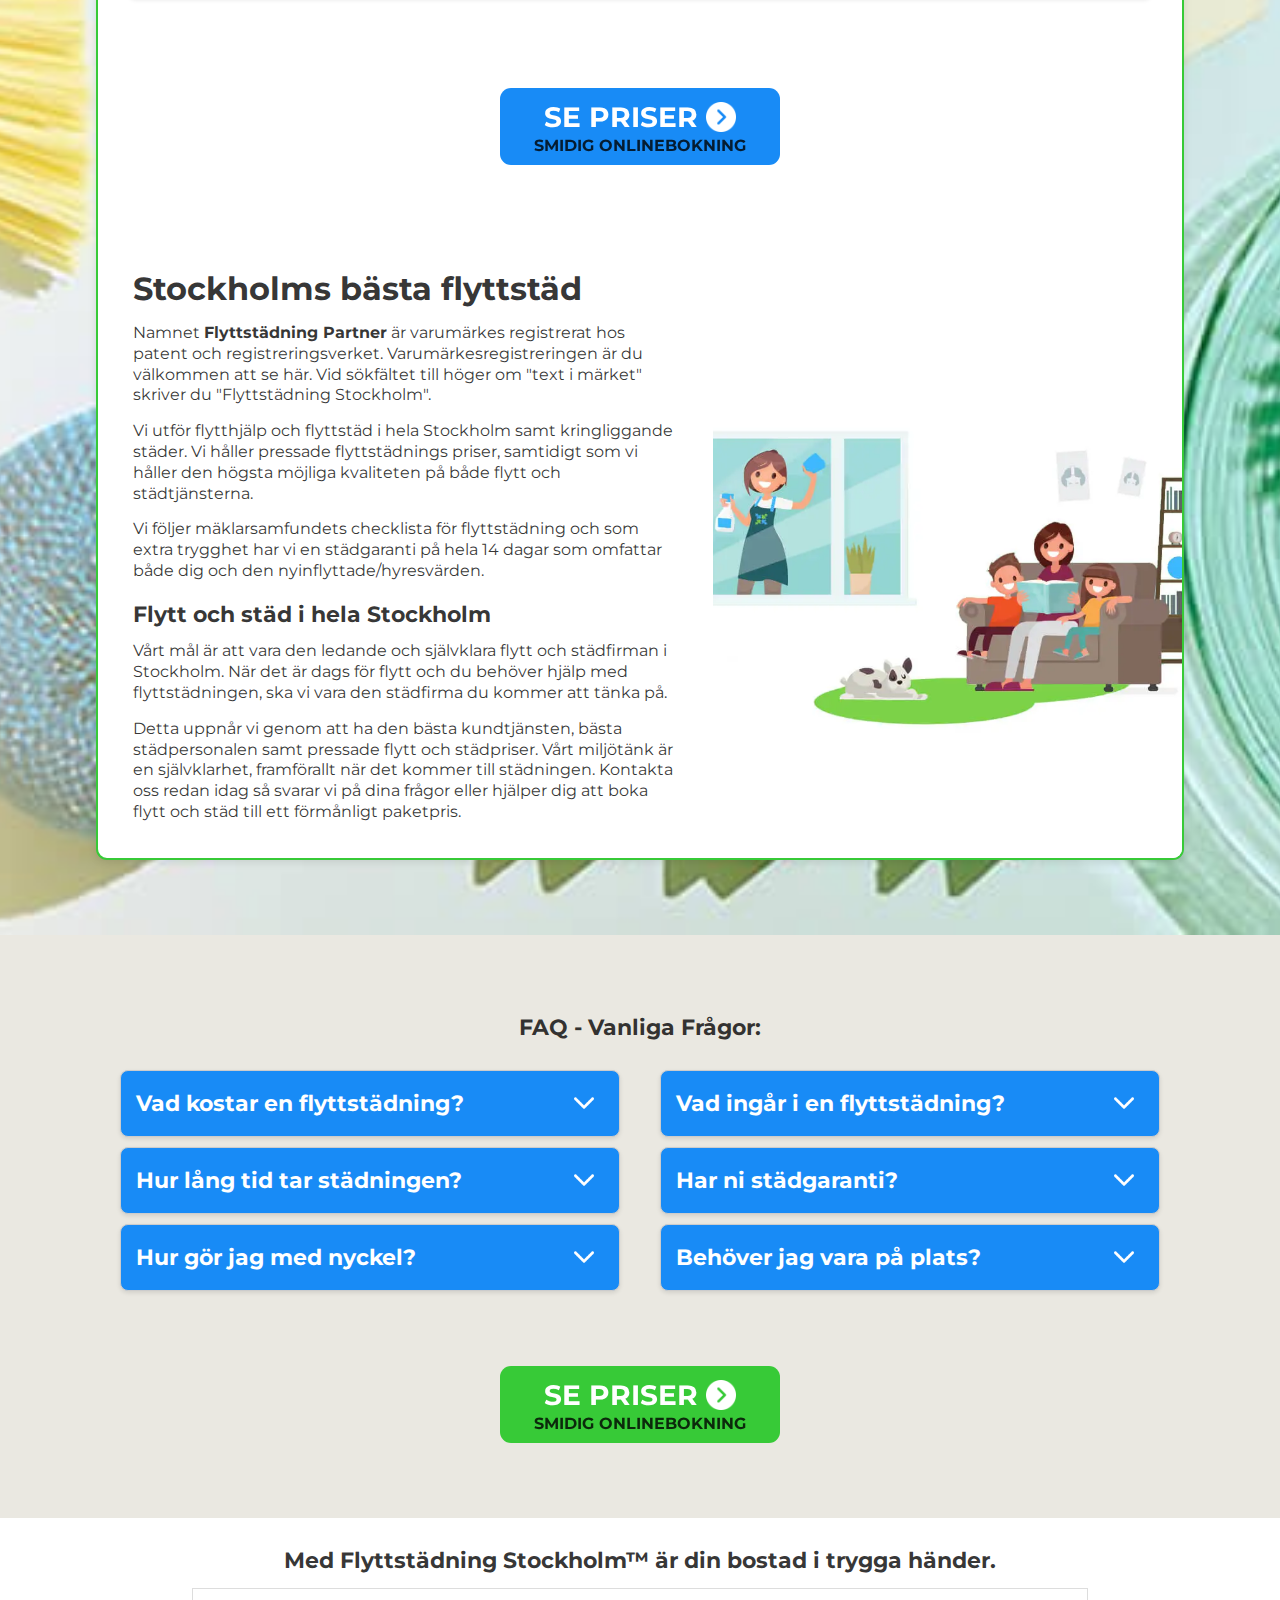
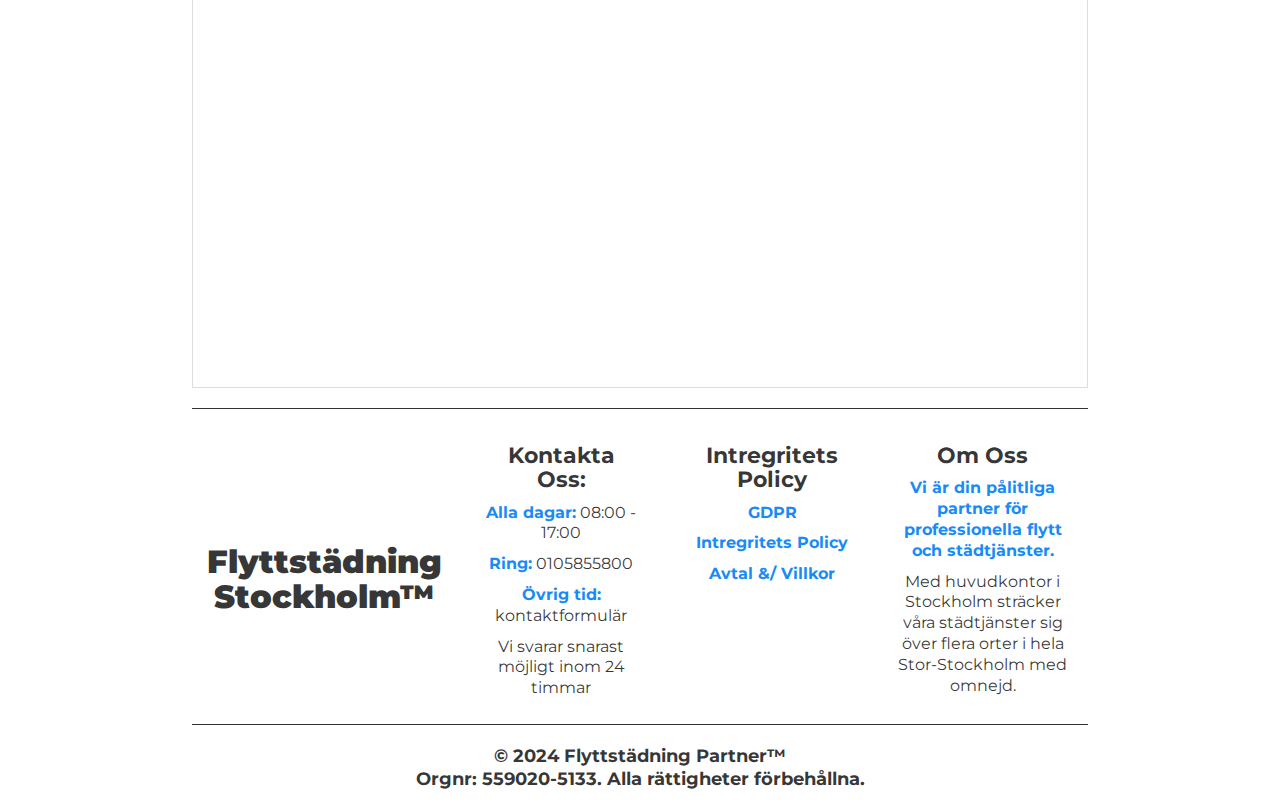
==== commit 549a7416: "Revert "Big update"" ====
--- a/index.html
+++ b/index.html
@@ -1,74 +1,45 @@
 <!DOCTYPE html>
-<html lang="sv">
+<html lang="en">
 <head>
-
-##meta_tags##
-
+    <meta charset="UTF-8">
     <meta name="viewport" content="width=device-width, initial-scale=1.0">
-    <title>##title_tag##</title>
+    <title>Flyttstädning Stockholm</title>
+    <link rel="stylesheet" href="style.css"> <!-- Link to external CSS file -->
     <link rel="preconnect" href="https://fonts.googleapis.com">
     <link rel="preconnect" href="https://fonts.gstatic.com" crossorigin>
     <link href="https://fonts.googleapis.com/css2?family=Roboto:ital,wght@0,100;0,300;0,400;0,500;0,700;0,900;1,100;1,300;1,400;1,500;1,700;1,900&display=swap" rel="stylesheet">
+    <link rel="preconnect" href="https://fonts.googleapis.com">
+    <link rel="preconnect" href="https://fonts.gstatic.com" crossorigin>
     <link href="https://fonts.googleapis.com/css2?family=Montserrat:ital,wght@0,100..900;1,100..900&display=swap" rel="stylesheet">
     <script src="https://ajax.googleapis.com/ajax/libs/jquery/3.7.1/jquery.min.js"></script>
+    <link rel="preconnect" href="https://fonts.googleapis.com">
+    <link rel="preconnect" href="https://fonts.gstatic.com" crossorigin>
     <link href="https://fonts.googleapis.com/css2?family=Rubik:ital,wght@0,300..900;1,300..900&display=swap" rel="stylesheet">
-
-    ##if_url_is_priser { ##
-    <meta name="robots" content="noindex, nofollow">
-    ## } end_if##
-    ##if_url_is_flytthjalp { ##
-    <meta name="robots" content="noindex, nofollow">
-    ## } end_if##
-    ##if_url_is_omoss { ##
-    <meta name="robots" content="noindex, nofollow">
-    ## } end_if##
-    ##if_url_is_thanks { ##
-    <meta name="robots" content="noindex, nofollow">
-    ## } end_if##
-    ##if_url_is_kontakt { ##
-    <meta name="robots" content="noindex, nofollow">
-    ## } end_if##
-    ##if_url_is_avtal { ##
-    <meta name="robots" content="noindex, nofollow">
-    ## } end_if##
-    ##if_url_is_företag { ##
-    <meta name="robots" content="noindex, nofollow">
-    ## } end_if##
-
-##load_css##
-
 </head>
 <body>
     <header>
         <nav id="nav" class="navbar">
-            ##if_url_is_index { ##	
-                <img onClick="scrollToElement('nav-scroll');" id="logo" src="https://uploads.staticjw.com/tr/trappstadningistockholm/logo.gif" alt="logo ##title_tag##" loading="eager" width="293" height="73">
-            ## } end_if##	
-            ##if_url_is_not_index { ##	
-                <a href="##home_url##" class="nav-logo-link"><img id="logo" src="https://uploads.staticjw.com/tr/trappstadningistockholm/logo.gif" alt="logo" loading="eager" width="293" height="73"></a>
-            ## } end_if##	
+           <img onClick="scrollToElement('nav-scroll');" id="logo" src="./images/logo.gif" alt="logo" loading="eager">
 
             <div class="nav-info-container">
                 <div class="nav-info-block" onClick="scrollToElement('footer');" loading="eager">
-                    <img src="https://uploads.staticjw.com/tr/trappstadningistockholm/map.webp" alt="map icon">
+                    <img src="images/map.png" alt="map icon">
                     <span>Franzéngatan 30,<br>112 16 Stockholm</span>
                 </div>
 
                 <div class="nav-info-block" onClick="scrollToElement('footer');" loading="eager"> 
-                    <img src="https://uploads.staticjw.com/tr/trappstadningistockholm/time.webp" alt="clock icon">
+                    <img src="images/time.png" alt="clock icon">
                     <span>Mån - Sön:<br>08:00 - 17:00</span>
                 </div>
 
                 <a href="tel:+010 58 558 08">
                     <div class="nav-info-block">
-                        <img src="https://uploads.staticjw.com/tr/trappstadningistockholm/phone-call.webp" alt="phone icon" loading="eager">
+                        <img src="images/phone-call.png" alt="phone icon" loading="eager">
                         <span>Ring nu:<br>010 58 558 08</span>
                     </div>
                 </a>
             </div>
 
-            ##if_url_is_not_priser { ##	
-            ##if_url_is_not_flytthjalp { ##	
             <div class="menu-icon" id="menu-icon">
                 <div class="line"></div>
                 <div class="line"></div>
@@ -76,104 +47,75 @@
             </div>
             
             <ul class="nav-links" id="nav-menu">
-                <li><a class="nav-link" href="index.html">Hem</a></li>
+                <li><a href="index.html">Hem</a></li>
                 <li class="dropdown">
-                    <a class="nav-link" onClick="toggleDropdown(this);">Priser / Boka Online</a>
-                    <ul id="dropdown-ul" class="dropdown-content" style="display:none;">
-                        <li><a href="/flytthjalp">Flytthjälp</a></li>
-                        <li><a href="/priser">Flyttstädning</a></li>
+                    <a class="dropbtn">Priser / Boka Online</a>
+                    <ul class="dropdown-content">
+                        <li><a href="booking.html">Flytthjälp</a></li>
+                        <li><a href="booking-page.html">Flyttstädning</a></li>
                     </ul>
                 </li>
-                <li><a class="nav-link" href="/omoss">Varför Välja Oss?</a></li>
-                <li><a class="nav-link" onClick="scrollToElement('checklist')">Checklista</a></li>
-                <li><a class="nav-link" href="/kontakt">Kontakta Oss</a></li>
+                <li><a href="whyus.html">Varför Välja Oss?</a></li>
+                <li><a onClick="scrollToElement('checklist')">Checklista</a></li>
+                <li><a href="contact.html">Kontakta Oss</a></li>
             </ul>
-            ## } end_if##	
-            ## } end_if##	
-
-            ##if_url_is_flytthjälp { ##	
-            ##if_url_is_priser { ##	
-            <ul class="nav-info-list">
-                <li style="color:#188bf6;">
-                    1.2 Miljoner <br>
-                    <span>Städade m2</span>
-                </li>
-
-                <li ></li>
-                    
-                <li style="color:#188bf6;">
-                    +15 700 <br>
-                    <span>Nöjda kunder</span>
-                </li>
-                <li style="color:#188bf6;">
-                    4.8 / 5 <br>
-                    <span>Kund betyg</span>
-                </li>
-                <li style="color:#188bf6;">
-                    +14 <br>
-                    <span>Års efarenhet</span>
-                </li>
-            </ul>
-            ## } end_if##	
-            ## } end_if##	
-
         </nav>
     </header>
-
-
-    ##if_url_is_not_priser { ##
-    ##if_url_is_not_thanks { ##
-    ##if_url_is_not_kontakt { ##
-    ##if_url_is_not_flytthjalp { ##
-    ##if_url_is_not_omoss { ##
-    ##if_url_is_not_avtal { ##
-    ##if_url_is_not_foretag { ##
-       
 
     <div id="nav-scroll"></div>
 
     <!-- Landing Page -->
     <main id="home">
         <div class="big-width-section">
-            <h1 id="landing-h1" class="landing-margin-left">##title_tag##</h1>
-            <h2 id="landing-h2" class="landing-margin-left-2">GRATIS FÖNSTERPUTS. <br> + HELA 15% RABATT <br> PÅ FLYTTSTÄDNINGEN</h2>
+            <p class="big-paragraph landing-margin-left">BOKA FLYTTSTÄD IDAG!</p>
+            <h1 class="landing-margin-left-2">GRATIS FÖNSTERPUTS. <br> + HELA 15% RABATT <br> PÅ FLYTTSTÄDNINGEN</h1>
             <p class="small-paragraph landing-margin-left-3">Om du även bokar flytthjälp.</p>
             <div class="button-container landing-margin-left-4">
-                <a href="/priser" class="discount-button">
-                    <div class="btn-text white-color">SE PRISER <img class="btn-arrow-2" width="128" height="128" src="https://uploads.staticjw.com/tr/trappstadningistockholm/arrow.webp" alt="right arrow icon" loading="eager"></div>
+                <a href="booking-page.html" class="discount-button">
+                    <div class="btn-text white-color">SE PRISER <img class="btn-arrow-2" src="./images/arrow.png" alt="right arrow" loading="eager"></div>
                     <div class="second-btn-text">SMIDIG ONLINEBOKNING</div>
                 </a>
             </div>
         </div>     
         
         <div class="small-width-section">
-            <img fetchpriority="high" id="landing-bg" class="background-image" src="https://uploads.staticjw.com/tr/trappstadningistockholm/bg.jpeg" alt="background-image" loading="eager" alt="header ##title_tag##">
-            <img fetchpriority="high" class="mobile-background-image" src="https://uploads.staticjw.com/tr/trappstadningistockholm/bg3.webp" alt="background-image" loading="eager" alt="header ##title_tag##">
+            <img id="landing-bg" class="background-image" src="./images/bg.jpeg" alt="background-image" loading="eager">
+            <img class="mobile-background-image" src="./images/bg3.png" alt="background-image" loading="eager">
             <div id="mobile-overlay"></div>
-        </div>     
+        </div>   
+
+<!--         <div class="small-width-section">
+            <div class="video-background">
+                <video id="background-video" autoplay loop muted>
+                    <source src="cleaning1920x1080.mp4" type="video/mp4">
+                    Your browser does not support the video tag.
+                </video>
+                <div class="blurred-background"></div>
+            </div>
+        </div>    -->     
     </main> 
 
     <!-- END -->
 
     <!-- REVIEW SECTION -->
     <section id="reviews">
-        <img class="review-phone-left" src="https://uploads.staticjw.com/tr/trappstadningistockholm/667a7261a9ef862d6dcd99de.gif" alt="##title_tag## garanti" loading="lazy" width="128" height="128">
+        <img class="review-phone-left" src="./images/667a7261a9ef862d6dcd99de.gif" alt="phone with reviews" loading="lazy">
 
         <div class="review-divider-outer-container">
             <div class="review-divider-container">
                 <div class="review-block">
                   <!--   <img class="five-stars-img" src="./images/5stars.gif" alt="5 stars"> -->
-                    <h2 id="review-h2-first"><img class="review-icon" src="https://uploads.staticjw.com/tr/trappstadningistockholm/review.webp" alt="review icon" loading="lazy">Betyg 4.7 / 5</h2>
+                    <h2 id="review-h2-first"><img class="review-icon" src="./images/review.png" loading="lazy">Betyg 4.7 / 5</h2>
                     <p>967 Omdömen</p>
                 </div>
 
                 <div class="review-block">
-                    <h2><img class="review-icon" src="https://uploads.staticjw.com/tr/trappstadningistockholm/chat.webp" loading="lazy" alt="review icon" width="128" height="128">+18 000</h2>
+                    <h2><img class="review-icon" src="./images/chat.png" loading="lazy">+18 000</h2>
                     <p>Nöjda Kunder</p>
                 </div>
 
                 <div class="review-block">
-                    <h2><img class="review-icon" src="https://uploads.staticjw.com/tr/trappstadningistockholm/owl.webp" loading="lazy" alt="review icon" width="128" height="128">+13 Års</h2>
+                    <h2><img class="review-icon" src="./images/owl.png" loading="lazy">+13 Års</h2>
                     <p>Efarenhet</p>
                 </div>
             </div>
@@ -185,27 +127,31 @@
                 Vi på Flyttstädning Stockholm™ hjälper dig gärna med allt
                 från att svara på frågor till att boka din flytt eller städning.
                 <br><br>
+                Vår telefonväxel är öppen alla dagar i veckan mellan 08:00 - 17:00<br>
+                <span class="marked-text">RING: 0105855800</span>
+                <br><br>
                 Övrig tid är du välkommen att kontakta oss via vårt kontaktformulär.
-                <br>
                 <span class="marked-text"><br>Vi svarar alltid på mail snarast möjligt inom 24 timmar.</span>
             </p>
 
             <div class="button-container">
-                <a href="contact.html" class="contact-button"><img class="btn-arrow" src="https://uploads.staticjw.com/tr/trappstadningistockholm/user.webp" alt="right arrow icon" loading="lazy">Kontakta Oss </a>
+                <a href="contact.html" class="contact-button"><img class="btn-arrow" src="./images/user.png" alt="right arrow" loading="lazy">Kontakta Oss </a>
             </div>
         </div>
 
         <h2 class="bottom-header">Hur fungerar det?</h2>
-        <img class="review-phone-right" src="https://uploads.staticjw.com/tr/trappstadningistockholm/667a741501d4bd82e3951058.gif" alt="##title_tag## högst betyg" loading="lazy">
+        <img class="review-phone-right" src="./images/667a741501d4bd82e3951058.gif" alt="phone with reviews" loading="lazy">
     </section>
 
 
     <!-- INFO SECTION / HOW IT WORKS -->
     <section id="info">
-        <img class="info-bg-img" src="https://uploads.staticjw.com/tr/trappstadningistockholm/flytt1-1.webp" alt="##title_tag## Omdöme">
+        <!-- section background image -->
+        <!-- <img class="background-image" src="./images/bg.png"> -->
+
         <div class="info-container">
             <div id="info-block-1" class="info-block">
-                <img class="info-block-img" src="https://uploads.staticjw.com/tr/trappstadningistockholm/why-us.jpg" alt="info block image" loading="lazy" alt="boka ##title_tag##">
+                <img class="info-block-img" src="./images/steg1.jpg" alt="info block image" loading="lazy">
                 <div>
                     <h3>Steg 1</h3>
                     <h4>Boka smidigt via vårt onlineformulär.</h4>
@@ -220,7 +166,7 @@
             </div>
 
             <div id="info-block-2" class="info-block">
-                <img class="info-block-img" src="https://uploads.staticjw.com/tr/trappstadningistockholm/why-us.jpg" alt="info block image" loading="lazy" alt="##title_tag## pris">
+                <img class="info-block-img" src="./images/steg2.jpg" alt="info block image" loading="lazy">
                 <div>
                     <h3>Steg 2</h3>
                     <h4>Skriftlig bekräftelse på mailen.</h4>
@@ -235,7 +181,7 @@
             </div>
 
             <div id="info-block-3" class="info-block">
-                <img class="info-block-img" src="https://uploads.staticjw.com/tr/trappstadningistockholm/why-us.jpg" alt="info block image" loading="lazy" alt="##title_tag## recensioner">
+                <img class="info-block-img" src="./images/steg3.jpg" alt="info block image" loading="lazy">
                 <div>
                     <h3>Steg 3</h3>
                     <h4>Se till att personalen kommer in.</h4>
@@ -251,15 +197,189 @@
         </div>
 
         <div class="button-container section-margin">
-            <a class="prices-button" href="/priser">
-                <div class="btn-text">SE PRISER <img class="btn-arrow-2" width="128" height="128" src="https://uploads.staticjw.com/tr/trappstadningistockholm/arrow.webp" alt="right arrow" loading="lazy"></div>
+            <a class="prices-button" href="booking-page.html">
+                <div class="btn-text">SE PRISER <img class="btn-arrow-2" src="./images/arrow.png" alt="right arrow" loading="lazy"></div>
                 <div class="second-btn-text">SMIDIG ONLINEBOKNING</div>
             </a>
         </div>
 
-        ##content##
-
+        <div class="article-section">
+        
+            <div class="article-content-wrapper">
+                <div>
+                    <div class="article-image">
+                        <img src="./images/img2.webp" alt="Flyttstädning i Stockholm" loading="lazy">
+                    </div>
+                    <div class="article-content">
+                        <h1>Stockholms bästa flyttstäd</h1>
+                        <p>Namnet <strong>Flyttstädning Partner</strong> är varumärkes registrerat hos patent och registreringsverket. Varumärkesregistreringen är du välkommen att se här. Vid sökfältet till höger om "text i märket" skriver du "Flyttstädning Stockholm".</p>
+                        <p>Vi utför flytthjälp och flyttstäd i hela Stockholm samt kringliggande städer. Vi håller pressade flyttstädnings priser, samtidigt som vi håller den högsta möjliga kvaliteten på både flytt och städtjänsterna.</p>
+                        <p>Vi följer mäklarsamfundets checklista för flyttstädning och som extra trygghet har vi en städgaranti på hela 14 dagar som omfattar både dig och den nyinflyttade/hyresvärden.</p>
+                        <h2>Flytt och städ i hela Stockholm</h2>
+                        <p>Vårt mål är att vara den ledande och självklara flytt och städfirman i Stockholm. När det är dags för flytt och du behöver hjälp med flyttstädningen, ska vi vara den städfirma du kommer att tänka på.</p>
+                        <p>Detta uppnår vi genom att ha den bästa kundtjänsten, bästa städpersonalen samt pressade flytt och städpriser. Vårt miljötänk är en självklarhet, framförallt när det kommer till städningen. Kontakta oss redan idag så svarar vi på dina frågor eller hjälper dig att boka flytt och städ till ett förmånligt paketpris.</p>
+                    </div>
+                </div>
+
+                <section id="checklist" class="centered-section" style="padding-bottom:0;">
+                    <h3 class="centered-text">Vad ingår i en flyttstädning?</h3>
+                    <div class="faq-container">
+                        <div class="faq-item-container">
+                            <div class="faq-item">
+                                <div class="faq-question">Alla Rum</div>
+                                <div class="faq-answer">
+                                    <div id="checklist-all" class="checklist-section">
+                                        <ul>
+                                            <li><span class="checkmark">✔</span> Dammsugning samt våttorkning av golv.</li>
+                                            <li><span class="checkmark">✔</span> Torkning av målade ytor som t ex dörrar, foder, fönsterbågar, snickerier, golvsocklar.</li>
+                                            <li><span class="checkmark">✔</span> Fönsterputsning på samtliga sidor.(Förutsatt att fönstren kan delas och vi kommer åt att rengöra invändigt, mellan och utvändigt på ett normalt sätt).</li>
+                                            <li><span class="checkmark">✔</span> Avdamning samt torkning av element samt utrymmet mellan element och vägg där det är möjligt. (Vi delar inte och monterar inte bort eller isär några element).</span></li>
+                                            <li><span class="checkmark">✔</span> Rengöring av garderober (invändigt, utvändigt samt ovanpå).</span></li>
+                                            <li><span class="checkmark">✔</span> Väggar och tak avdammas.</span></li>
+                                        </ul>
+                                    </div>
+                                </div>
+                            </div>
+                    
+                            <div class="faq-item">
+                                <div class="faq-question">Kök</div>
+                                <div class="faq-answer">
+                                    <div id="checklist-kitchen" class="checklist-section">
+                                        <ul>
+                                            <li><span class="checkmark">✔</span> Väggar och kakel avdammas och rengörs från fettfläckar.</li>
+                                            <li><span class="checkmark">✔</span> Skåp och lådor rengörs både invändigt och utvändigt.</li>
+                                            <li><span class="checkmark">✔</span> Skärbrädor rengörs.</li>
+                                            <li><span class="checkmark">✔</span> Diskbänk torkas.</span></li>
+                                            <li><span class="checkmark">✔</span> (Spisen dras ut av dig) Vi rengör spisen på alla sidor även plattor, ugn, galler, plåtar och vred.
+                                                OBS! Om ugnsglaset är dubbelt och du vill ha rengjort mellan, se då till att skruva bort glaset då vi av säkerhetsskäl inte gör detta!</span></li>
+                                            <li><span class="checkmark">✔</span> Rengöring av väggar och golv runt spisens normala placering.</span></li>
+                                            <li><span class="checkmark">✔</span>Kyl och frys frostas av innan vi kommer (vid tillval tillkommer en kostnad på 200kr efter Rut) de luftas och våttorkas både in- och utvändigt.</span></li>
+                                            <li><span class="checkmark">✔</span> Köksfläkt och ventil rengörs utvändigt.</span></li>
+                                        </ul>
+                                    </div>
+                                </div>
+                            </div>
+                        </div>
+                
+                        <div class="faq-item-container">
+                            <div class="faq-item">
+                                <div class="faq-question">Badrum</div>
+                                <div class="faq-answer">
+                                    <div id="checklist-bathroom" class="checklist-section">
+                                        <ul>
+                                            <li><span class="checkmark">✔</span> Vi följer mäklarsamfundets riktlinjer.</li>
+                                            <li><span class="checkmark">✔</span> Rengöring av kakel och klinkers noggrant och ser till att eventuella avlagringar försvinner.</li>
+                                            <li><span class="checkmark">✔</span> Toalett rengörs.</li>
+                                            <li><span class="checkmark">✔</span> Rengöring av hela badkaret samt bakom och undertill om detta är utdraget, golvbrunnen är tillval.</li>
+                                            <li><span class="checkmark">✔</span> Rengöring av glasdörrar på duschen för att få bort eventuella kalk och fettavlagringar.</span></li>
+                                            <li><span class="checkmark">✔</span> Rengöring av badrumsskåpens alla ytor samt speglar.</span></li>
+                                        </ul>
+                                    </div>
+                                </div>
+                            </div>
+                    
+                            <div class="faq-item">
+                                <div class="faq-question">Tvättrum</div>
+                                <div class="faq-answer">
+                                    <div id="checklist-laundry" class="checklist-section">
+                                        <ul>
+                                            <li><span class="checkmark">✔</span> Förutom nämnda åtgärder högst upp:</li>
+                                            <li><span class="checkmark">✔</span> Tvättmaskin och torktumlare torkas utvändigt (Dessa skall vara utdragna om rengöring bakom önskas).</li>
+                                            <li><span class="checkmark">✔</span> Torkar bort allt ludd från filtret och tvättmedelsrester från tvättmedelsfacken.</li>
+                                            <li><span class="checkmark">✔</span> Rengöring av glasdörrar på duschen för att få bort eventuella kalk och fettavlagringar.</span></li>
+                                            <li><span class="checkmark">✔</span> Rengöring av bänkar, ventiler och golvbrunn vid tillva</span></li>
+                                        </ul>
+                                    </div>
+                                </div>
+                            </div>
+                        </div>
+                    </div>
+
+                    <div class="faq-item faq-question-full" style="margin-bottom:0;">
+                        <div class="faq-question">Tillval - Skräddarsy dina tillval</div>
+                        <div class="faq-answer">
+                            <div class="checklist-section">
+                                <h2>Balkong/Uteplats</h2>
+                                <ul>
+                                    <li><span class="checkmark">✔</span> Sopning/Dammsugning av balkongens/uteplatsens golv.</li>
+                                    <li><span class="checkmark">✔</span> Torkning av balkongräcken, dropplåtar samt eventuella stänger samt balkongväggens nedre plåtar/glas invändigt.</li>
+                                    <li><span class="checkmark">✔</span> Putsning av glaset så bra som det går att komma åt om detta önskas och beställs.</li>
+                                    <li><span class="checkmark">✔</span> Vid tillval av inglasad balkong putsas även alla balkongfönster. <br> OBS: Balkongfönster som ej är invikbara måste vara nedmonterade när vi kommer på plats om putsning av utsidan önskas.</li>
+                                </ul>
+                            </div>
+                    
+                            <div class="checklist-section">
+                                <h2>Förråd, Garage, Vind m.m.</h2>
+                                <ul>
+                                    <li><span class="checkmark">✔</span> Golvytor sopas samt enklare avdamning och eventuella fönster putsas.</li>
+                                </ul>
+                            </div>
+                    
+                            <div class="checklist-section">
+                                <h2>Avfrostning frys</h2>
+                                <ul>
+                                    <li><span class="checkmark">✔</span> Is avfrostas under tiden städningen utförs. </li>
+                                    <li><span class="checkmark">✔</span> <span class="note">(Skulle frysen vara så pass isig att avfrostning inte hinner färdigställas, kan timdebitering läggas till för färdigställande av avfrostning)</span></li>
+                                </ul>
+                            </div>
+                    
+                            <div class="checklist-section">
+                                <h2>Kamin / Öppen spis</h2>
+                                <ul>
+                                    <li><span class="checkmark">✔</span> Dammsugning av aska.</li>
+                                    <li><span class="checkmark">✔</span> In & utvändig våttorkning.</li>
+                                    <li><span class="checkmark">✔</span> Glas i luckan rengörs.</li>
+                                </ul>
+                            </div>
+                    
+                            <div class="checklist-section">
+                                <h2>Möbler</h2>
+                                <ul>
+                                    <li><span class="checkmark">✔</span> Dammsugning av soffa/säng.</li>
+                                    <li><span class="checkmark">✔</span> Dammtorkning.</li>
+                                    <li><span class="checkmark">✔</span> <span class="note">(Obs! Vi tillhandahåller ej några specialverktyg eller maskin för möbel/matt rengöring eller liknande.)</span></li>
+                                </ul>
+                            </div>
+                    
+                            <div class="checklist-section">
+                                <h2>Vattenlås / Golvbrunnar</h2>
+                                <ul>
+                                    <li><span class="checkmark">✔</span> Vattenlåset öppnas och rengörs invändigt.</li>
+                                    <li><span class="checkmark">✔</span> <span class="note">(Obs! Vi monterar ej isär rör eller liknande för invändig rengöring, djupare rengöring utförs av spolfirma.)</span></li>
+                                </ul>
+                            </div>
+                        </div>
+                    </div>
+
+                    <div class="button-container">
+                        <a href="booking-page.html" class="discount-button-2 section-margin">
+                            <div class="btn-text white-color">SE PRISER <img class="btn-arrow-2" src="./images/arrow.png" alt="right arrow" loading="lazy"></div>
+                            <div class="second-btn-text">SMIDIG ONLINEBOKNING</div>
+                        </a>
+                    </div>
+                </section>
+            
+        
+                <div>
+                    <div class="article-content" style="width:65%; padding-top:0;">
+                        <h1>Stockholms bästa flyttstäd</h1>
+                        <p>Namnet <strong>Flyttstädning Partner</strong> är varumärkes registrerat hos patent och registreringsverket. Varumärkesregistreringen är du välkommen att se här. Vid sökfältet till höger om "text i märket" skriver du "Flyttstädning Stockholm".</p>
+                        <p>Vi utför flytthjälp och flyttstäd i hela Stockholm samt kringliggande städer. Vi håller pressade flyttstädnings priser, samtidigt som vi håller den högsta möjliga kvaliteten på både flytt och städtjänsterna.</p>
+                        <p>Vi följer mäklarsamfundets checklista för flyttstädning och som extra trygghet har vi en städgaranti på hela 14 dagar som omfattar både dig och den nyinflyttade/hyresvärden.</p>
+                        <h2>Flytt och städ i hela Stockholm</h2>
+                        <p>Vårt mål är att vara den ledande och självklara flytt och städfirman i Stockholm. När det är dags för flytt och du behöver hjälp med flyttstädningen, ska vi vara den städfirma du kommer att tänka på.</p>
+                        <p>Detta uppnår vi genom att ha den bästa kundtjänsten, bästa städpersonalen samt pressade flytt och städpriser. Vårt miljötänk är en självklarhet, framförallt när det kommer till städningen. Kontakta oss redan idag så svarar vi på dina frågor eller hjälper dig att boka flytt och städ till ett förmånligt paketpris.</p>
+                    </div>
+                    <div class="article-image">
+                        <img src="./images/img1.webp" alt="Flyttstädning i Stockholm" loading="lazy">
+                    </div>
+                </div>
+          
+            </div>
+        </div>
     </section>
+    <!-- ARTICLE SECTION -->
+
 
     <!-- FAQ SECTION -->
     <section id="faq" class="centered-section" style="padding-bottom:0;">
@@ -271,7 +391,7 @@
                     <div class="faq-answer">
                         Vi håller ett fast pris baserat på bostadens m2. <br>
                         Självklart kan du skräddarsy din flyttstädning med oss och bokar du även flytthjälp får du hela 15% rabatt på flyttstädningen. <br><br>
-                        <a href="/priser" class="faq-answer-link">SE PRISER HÄR.</a>
+                        <a href="booking-page.html" class="faq-answer-link">SE PRISER HÄR.</a>
                     </div>
                 </div>
         
@@ -313,60 +433,23 @@
             </div>
         </div>
         <div class="button-container section-margin">
-            <a href="/priser" class="discount-button-2 green-btn">
-                <div class="btn-text white-color">SE PRISER <img class="btn-arrow-2" width="128" height="128" src="https://uploads.staticjw.com/tr/trappstadningistockholm/arrow.webp" alt="right arrow" loading="lazy"></div>
+            <a href="booking-page.html" class="discount-button-2 green-btn">
+                <div class="btn-text white-color">SE PRISER <img class="btn-arrow-2" src="./images/arrow.png" alt="right arrow" loading="lazy"></div>
                 <div class="second-btn-text">SMIDIG ONLINEBOKNING</div>
             </a>
         </div>
     </section> 
 
-    ## } end_if## 
-    ## } end_if## 
-    ## } end_if## 
-    ## } end_if## 
-    ## } end_if## 
-    ## } end_if## 
-    ## } end_if##
-    
-    ##if_url_is_priser { ##
-        
-        ##content##
-
-    ## } else####if_url_is_flytthjalp { ##
-
-        ##content##
-
-    ## } else####if_url_is_omoss { ##
-
-        ##content##
-
-    ## } else####if_url_is_kontakt { ##
-
-        ##content##
-
-    ## } else####if_url_is_avtal { ##
-
-        ##content##
-
-    ## } else####if_url_is_thanks { ##
-        
-        ##content##
-
-    ## } end_if##
-
-
-    ##if_url_is_not_priser { ##
-    ##if_url_is_not_flytthjalp { ##
     <footer id="footer">
         <div class="footer-container centered-section">
             <h2>Med Flyttstädning Stockholm™ är din bostad i trygga händer.</h2>
             <!-- MAPS -->
             <div class="map-container">
-                <div style="width: 100%; height:100%;"><iframe title="google maps" id="iframe" width="100%" height="100%" frameborder="0" scrolling="no" marginheight="0" marginwidth="0" src="https://maps.google.com/maps?width=100%25&amp;height=600&amp;hl=en&amp;q=Franz%C3%A9ngatan%2030+(Flytthj%C3%A4lp)&amp;t=&amp;z=14&amp;ie=UTF8&amp;iwloc=B&amp;output=embed"><a href="https://www.gps.ie/">gps systems</a></iframe></div>
+                <div style="width: 100%; height:100%;"><iframe id="iframe" width="100%" height="100%" frameborder="0" scrolling="no" marginheight="0" marginwidth="0" src="https://maps.google.com/maps?width=100%25&amp;height=600&amp;hl=en&amp;q=Franz%C3%A9ngatan%2030+(Flytthj%C3%A4lp)&amp;t=&amp;z=14&amp;ie=UTF8&amp;iwloc=B&amp;output=embed"><a href="https://www.gps.ie/">gps systems</a></iframe></div>
             </div>
             <div class="footer-inner-container">
                 <div class="footer-text-section paragraph-2tv2o3MU1B text-output cparagraph-2tv2o3MU1B none noBorder radius0 none" data-animation-class="">
-                    <img class="footer-logo" src="https://uploads.staticjw.com/tr/trappstadningistockholm/logo_mail.webp" height="95" width="95" alt="##title_tag## logo" loading="lazy">
+                    <img class="footer-logo" src="./images/logo_mail.jpg" height="95" width="95" alt="logo" loading="lazy">
                     <h2><strong>Flyttstädning<br>Stockholm™</strong></h2>
                 </div>
 
@@ -379,11 +462,9 @@
                 </div>
                 <div class="footer-text-section">
                     <h3>Intregritets Policy</h3>
-                    <a href="/avtal"><p class="blue-color">GDPR</p></a>
-                    <a href="/avtal"><p class="blue-color">Intregritets Policy</p></a>
-                    <a href="/avtal"><p class="blue-color">Avtal & Villkor</p></a>
-                    <br>
-                    <a href="/avtal"><p class="blue-color">Jobba Med Oss</p></a>
+                    <a href=""><p class="blue-color">GDPR</p></a>
+                    <a href=""><p class="blue-color">Intregritets Policy</p></a>
+                    <a href=""><p class="blue-color">Avtal &/ Villkor</p></a>
                 </div>
                 <div class="footer-text-section">
                     <h3>Om Oss</h3>
@@ -394,19 +475,16 @@
 
             <div class="footer-bottom-container">
                 <p>
-                    ##copyright## <br>
+                    © 2024 Flyttstädning Partner™ <br>
                     Orgnr: 559020-5133. Alla rättigheter förbehållna.
                 </p>
             </div>
         </div>
     </footer>
-    ## } end_if##
-    ## } end_if##
-
+
+    <script src="functions.js"></script>
 </body>
-<script src='https://uploads.staticjw.com/tr/trappstadningistockholm/functionsv8.js'></script>
 </html>
-##statistics##
-
-
-
+
+
+
--- a/style.css
+++ b/style.css
@@ -0,0 +1,2994 @@
+:root {
+    --H1-TEXT:65px;
+    /* --MAIN-COLOR:#537164; */
+    --MAIN-COLOR:#37ca37;
+    --LIGHT-GREEN:#81E546;
+    --DARKER-GREEN:#37ca37;
+    --SECONDARY-COLOR:rgba(0,0,0,0.8);
+    --BTN-COLOR:#188bf6;
+    --TEXT-COLOR:rgba(255,255,255,1);
+    --TEXT-COLOR:rgba(0,0,0,0.8);
+    --SOFT-COLOR:#EAE8E1;
+    --WHITE:WHITE;
+    --LIGHT-BLUE:#3CACF6;
+    --RED-COLOR:#e93d3d;
+    --HEADER-TEXT:45px;
+    --BIG-TEXT:35px;
+    --MEDIUM-TEXT:28px;
+    --SMALL-TEXT:20px;
+    --SMALLEST-TEXT:16px;
+    --FONT-FAMILY: 'Arial, sans-serif'; 
+    --PADDING: 10px;
+    --MARGIN: 15px;
+    --BIG-MARGIN:20px;
+    --BIGGEST-MARGIN:30px;
+    --BORDER-RADIUS:11px;
+}
+
+* {
+    box-sizing: border-box;
+    margin: 0;
+    padding: 0;
+    font-family: "Montserrat", sans-serif;
+}
+
+a, span {
+    text-decoration: none;
+    outline: none;
+    color:var(--SECONDARY-COLOR);
+}
+
+span {
+    font-weight: 400;
+}
+
+a:active, a:visited {
+    color: inherit;
+    background: transparent;
+}
+
+body {
+    font-family: Arial, sans-serif;
+    margin: 0;
+    padding: 0;
+    line-height: 1.6;
+    position: relative;
+    overflow-x: hidden;
+    padding-top:1px;
+}
+
+h1 {
+    font-size:var(--H1-TEXT);
+    margin:var(--MARGIN);
+    line-height:120%;
+    width:800px;
+    width:100%;
+ /*    opacity: 0; 
+    animation: fadeInUp 1.5s ease-in-out forwards; 
+    animation-delay: 0.2s; */
+    color:var(--TEXT-COLOR);
+}
+
+h2 {
+    font-size:var(--BIG-TEXT);
+    margin:var(--MARGIN);
+    line-height:110%;
+    color:var(--TEXT-COLOR);
+}
+
+h3 {
+    font-size:var(--MEDIUM-TEXT);
+    margin:var(--MARGIN);
+    line-height:110%;
+    color:var(--TEXT-COLOR);
+}
+
+p {
+    font-size:var(--SMALL-TEXT);
+    margin:var(--MARGIN);
+    line-height: 130%;
+    color:var(--TEXT-COLOR);
+}
+
+.big-paragraph {
+    font-size:var(--BIG-TEXT);
+    margin-bottom:0;
+    opacity:0;
+    animation: fadeInUp 1.5s ease-in-out forwards; /* Apply the animation */
+    animation-delay: 0.1s; /* Start animation after h1 is done */
+}
+
+.small-paragraph {
+    font-size:23px;
+    font-weight: bold;
+    margin-top:0;
+    opacity:0;
+    animation: fadeInUp 1.5s ease-in-out forwards; /* Apply the animation */
+    animation-delay: 0.1s; /* Start animation after h1 is done */
+}
+
+a {
+    list-style: none;
+    outline: none;
+    text-decoration:none;
+}
+
+a:hover {
+    cursor: pointer;
+}
+
+a:focus {
+    color:rgba(255,255,255,0.1);
+}
+
+section {
+    padding:60px 0;
+    position: relative;
+}
+
+.centered-section {
+    display: flex;
+    justify-content: center;
+    align-items: center;
+    flex-direction: column;
+}
+
+.centered-text {
+    text-align: center;
+    color:var(--SECONDARY-COLOR);
+    margin:var(--BIG-MARGIN);
+}
+
+.big-margin {
+    margin:var(--BIG-MARGIN);
+}
+
+.main-color {
+    color:var(--DARKER-GREEN);
+    padding-top:var(--BIG-MARGIN);
+}
+
+.marked-text {
+    color:black !important;
+    font-weight: bold !important;
+}
+
+.half-section {
+    width:50%;
+    height:100%;
+    display: flex;
+    flex-direction: column;
+    justify-content: center;
+    text-align: start;
+    align-items: center;
+}
+
+.half-section > img {
+    width:100%;
+    height:auto;
+}
+
+.half-section-inner-div{
+    width: 80%;
+    padding: 50px;
+}
+
+.container {
+    width: 80%;
+    height:100%;
+    margin: auto;
+    overflow: hidden;
+    display:flex;
+    max-width:1500px;
+}
+
+/* Optional: Styling for the map container */
+.map-container {
+    width: 100%;
+    height: 400px; /* Adjust the height as needed */
+    border: 1px solid #ddd; /* Optional border for visual appearance */
+}
+
+.blue-color {
+    color:var(--BTN-COLOR) !important;
+    font-weight: bold;
+}
+
+.green-color {
+    color:var(--MAIN-COLOR) !important;
+    font-weight: bold;
+}
+
+.padding-top {
+    padding-top:var(--BIG-MARGIN);
+}
+
+.section-margin {
+    margin:75px auto !important;
+}
+
+.centered {
+    margin:0 auto;
+}
+
+.smaller-h1 {
+    font-size:var(--HEADER-TEXT);
+    font-family: "Rubik", sans-serif !important;
+    margin:var(--BIG-MARGIN);
+    width:auto;
+}
+
+.big-line-height {
+    line-height: 150%;
+}
+
+@media only screen and (min-width: 3000px) {
+    :root {
+        --H1-TEXT:91px;
+        --BIG-TEXT:56px;
+        --MEDIUM-TEXT:39.2px;
+        --SMALL-TEXT:28px;
+        --SMALLEST-TEXT:22.4px;
+        --FONT-FAMILY: 'Arial, sans-serif'; 
+        --PADDING: 20px;
+        --BIGGEST-MARGIN:80px;
+        --BORDER-RADIUS:11px;
+    }
+    
+}
+
+@media only screen and (max-width: 1780PX) {
+    :root {
+        --HEADER-TEXT:40px;
+        --H1-TEXT:52px;
+        --BIG-TEXT:32px;
+        --MEDIUM-TEXT:22.4px;
+        --SMALL-TEXT:16px;
+        --SMALLEST-TEXT:12.8px;
+        --PADDING: 10px;
+        --MARGIN: 15px;
+        --BIG-MARGIN:20px;
+        --BIGGEST-MARGIN:30px;
+        --BIGGEST-MARGIN:40px;
+        --BORDER-RADIUS:11px;
+    }
+
+}
+
+@media only screen and (max-width: 768px) {
+    :root {
+        --HEADER-TEXT:34px;
+        --H1-TEXT:30px;
+        --BIG-TEXT:26px;
+        --MEDIUM-TEXT:20px;
+        --SMALL-TEXT:16px;
+        --SMALLEST-TEXT:13px;
+        --PADDING: 10px;
+        --MARGIN: 15px;
+        --BIG-MARGIN:20px;
+        --BIGGEST-MARGIN:30px;
+        --BIGGEST-MARGIN:40px;
+        --BORDER-RADIUS:11px;
+    }
+}
+ 
+
+/* =============== BUTTONS  ================ */
+
+button, 
+button:focus, 
+button:active {
+    outline: none;        /* Removes the default browser outline on focus */
+    border: none;         /* Ensures no border changes occur on click */
+    box-shadow: none;     /* Removes any shadow that may appear when clicked */
+}
+
+.button-container {
+    display:flex;
+    margin:var(--MARGIN) 0;
+    backface-visibility: hidden;
+
+}
+
+.contact-header {
+    margin:0;
+    text-align: left;
+    font-size: var(--MEDIUM-TEXT);
+}
+
+.booking-header {
+    margin:0;
+    text-align: center;
+    font-size: var(--MEDIUM-TEXT);
+    margin-bottom:10px;
+    margin-top:50px;
+}
+
+.contact-button {
+    width:240px;
+    height: 55px;
+    line-height:50px;
+    border-radius:var(--BORDER-RADIUS);
+    font-size: 22px;
+    background-color:var(--BTN-COLOR);
+    text-align: center;
+    color:var(--WHITE) !important;
+    font-weight: bold;
+    border: none;
+    display: flex;
+    justify-content: center;
+    align-items: center;
+    text-decoration: none;
+    margin:var(--BIG-MARGIN) 0;
+    position: relative;
+    transition: transform 0.3s ease; /* Smooth transition */
+    backface-visibility: hidden;
+    will-change: transform;
+    -webkit-user-select: none;  /* Chrome, Safari */
+    -moz-user-select: none;     /* Firefox */
+    -ms-user-select: none;      /* Internet Explorer/Edge */
+    user-select: none;          /* Standard syntax */
+}
+
+.sub-button {
+    width:320px;
+    height: 55px;
+    line-height:50px;
+    border-radius:var(--BORDER-RADIUS);
+    font-size: 20px;
+    background-color:var(--BTN-COLOR);
+    text-align: center;
+    color:var(--WHITE);
+    font-weight: bold;
+    border: none;
+    display: flex;
+    justify-content: space-evenly;
+    align-items: center;
+    text-decoration: none;
+    position: relative;
+    transition: transform 0.3s ease; /* Smooth transition */
+    backface-visibility: hidden;
+    will-change: transform;
+    -webkit-user-select: none;  /* Chrome, Safari */
+    -moz-user-select: none;     /* Firefox */
+    -ms-user-select: none;      /* Internet Explorer/Edge */
+    user-select: none;          /* Standard syntax */
+}
+
+.sub-button:hover {
+    background-color: var(--BTN-COLOR);
+}
+
+.discount-button {
+    width:280px;
+    height: 77px;
+    line-height:50px;
+    border-radius:var(--BORDER-RADIUS);
+    font-size: 22px;
+    background-color:var(--BTN-COLOR);
+    text-align: center;
+    font-weight: bold;
+    border: none;
+    display: flex;
+    justify-content: space-evenly;
+    align-items: center;
+    text-decoration: none;
+    position: relative;
+    display: flex;
+    flex-direction: column;
+    -webkit-transition: 0.3s ease-in-out;
+    -moz-transition: 0.3s ease-in-out;
+    -o-transition: 0.3s ease-in-out;
+    transition: 0.3s ease-in-out;
+    -webkit-backface-visibility: hidden;
+    backface-visibility: hidden;
+    opacity:1;
+    animation: pulse 2s ease-in-out infinite; 
+    backface-visibility: hidden;
+    will-change: transform;
+    -webkit-user-select: none;  /* Chrome, Safari */
+    -moz-user-select: none;     /* Firefox */
+    -ms-user-select: none;      /* Internet Explorer/Edge */
+    user-select: none;          /* Standard syntax */
+}
+
+.discount-button-2 {
+    width:280px;
+    height: 77px;
+    line-height:50px;
+    border-radius:var(--BORDER-RADIUS);
+    font-size: 22px;
+    background-color:var(--BTN-COLOR);
+    text-align: center;
+    font-weight: bold;
+    border: none;
+    display: flex;
+    justify-content: space-evenly;
+    align-items: center;
+    text-decoration: none;
+    position: relative;
+    display: flex;
+    flex-direction: column;
+    -webkit-transition: 0.3s ease-in-out;
+    -moz-transition: 0.3s ease-in-out;
+    -o-transition: 0.3s ease-in-out;
+    transition: 0.3s ease-in-out;
+    -webkit-backface-visibility: hidden;
+    backface-visibility: hidden;
+    opacity:1;
+    animation: pulse2 3s ease-in-out infinite; 
+    backface-visibility: hidden;
+    will-change: transform;
+    -webkit-user-select: none;  /* Chrome, Safari */
+    -moz-user-select: none;     /* Firefox */
+    -ms-user-select: none;      /* Internet Explorer/Edge */
+    user-select: none;          /* Standard syntax */
+}
+
+.green-btn {
+    background-color: var(--MAIN-COLOR);
+}
+
+.white-color {
+    color:var(--WHITE) !important;
+}
+
+.discount-button:hover {
+    cursor: pointer;
+}
+
+.prices-button {
+    width:280px;
+    height: 77px;
+    line-height:50px;
+     backface-visibility: hidden;
+    will-change: transform;
+    border-radius:var(--BORDER-RADIUS);
+    font-size: 22px;
+    background-color:var(--LIGHT-GREEN);
+    text-align: center;
+    color:var(--TEXT-COLOR);
+    font-weight: bold;
+    border: none;
+    display: flex;
+    justify-content: space-evenly;
+    align-items: center;
+    text-decoration: none;
+    position: relative;
+    display: flex;
+    flex-direction: column;
+    transition: transform 0.3s ease; /* Smooth transition */
+    backface-visibility: hidden;
+    will-change: transform;
+    -webkit-user-select: none;  /* Chrome, Safari */
+    -moz-user-select: none;     /* Firefox */
+    -ms-user-select: none;      /* Internet Explorer/Edge */
+    user-select: none;          /* Standard syntax */
+}
+
+
+.prices-button:hover, .contact-button:hover, .sub-button:hover {
+    cursor: pointer;
+    transform: translateY(-5px); /* Move the button up by 5px */
+}
+
+.prices-button:active, .contact-button:active {
+    transform: translateY(0); /* Reset the position when clicked */
+}
+
+.button {
+    width:240px;
+    height: 60px;
+    line-height:50px;
+    border-radius:var(--BORDER-RADIUS);
+    font-size: 18px;
+    background-color:var(--BTN-COLOR);
+    text-align: center;
+    font-weight: bold;
+    border: none;
+    display: flex;
+    justify-content: space-evenly;
+    align-items: center;
+    text-decoration: none;
+    transition: background-color 0.3s ease, color 0.3s ease;
+    position: relative;
+}
+
+.button:hover {
+   animation: bounce 0.5s ease;
+   cursor: pointer;
+}
+
+.red-btn {
+    background-color:var(--RED-COLOR);
+    color:var(--WHITE);
+}
+
+.btn-arrow {
+    height:50%;
+    width:auto;
+    margin-right:5px;
+} 
+
+.btn-arrow-2 {
+    height:30px;
+    width:auto;
+    position: relative;
+    top:5px;
+} 
+
+.btn-icon {
+    height:30px;
+    width:auto;
+    margin-right:5px;
+} 
+
+.btn-text {
+    height:25px;
+    font-size:28px;
+    color:var(--WHITE);
+    color:rgba(0,0,0,0.7);
+    position: relative;
+    backface-visibility: hidden;
+    will-change: transform;
+}
+
+.second-btn-text {
+    font-size: 16px;
+    color:var(--SECONDARY-COLOR);
+    margin-top:0;
+    height:40px;
+    font-weight: BOLD;
+    position: relative;
+    backface-visibility: hidden;
+    will-change: transform;
+}
+
+
+@keyframes pulse {
+0% {
+    transform:scale(1);
+    box-shadow: 0 0 0 0 rgba(0, 0, 0, 0.2); 
+    background-color: var(--BTN-COLOR); 
+}
+50% {
+    transform:scale(1.05);
+    box-shadow: 0 0 15px 0 rgba(0, 0, 0, 0.4); 
+    background-color: var(--RED-COLOR);
+    background-color: #e9683d;
+}
+100% {
+    transform:scale(1);
+    box-shadow: 0 0 0 0 rgba(0, 0, 0, 0.2); 
+    background-color: var(--BTN-COLOR); 
+}
+}
+
+@keyframes pulse2 {
+0% {
+    transform:scale(1);
+    box-shadow: 0 0 0 0 rgba(0, 0, 0, 0.2); 
+}
+50% {
+    transform:scale(1.05);
+    box-shadow: 0 0 15px 0 rgba(0, 0, 0, 0.4); 
+}
+100% {
+    transform:scale(1);
+    box-shadow: 0 0 0 0 rgba(0, 0, 0, 0.2); 
+}
+}
+
+@keyframes pulse3 {
+    0% {
+        transform:scale(1);
+        box-shadow: 0 0 0 0 rgba(0, 0, 0, 0.2); 
+        background-color: var(--MAIN-COLOR); 
+    }
+    50% {
+        transform:scale(1.05);
+        box-shadow: 0 0 15px 0 rgba(0, 0, 0, 0.4); 
+        background-color: var(--RED-COLOR);
+        background-color: #e9683d;
+    }
+    100% {
+        transform:scale(1);
+        box-shadow: 0 0 0 0 rgba(0, 0, 0, 0.2); 
+        background-color: var(--MAIN-COLOR); 
+    }
+    }
+
+
+@keyframes bounce {
+    0%, 20%, 50%, 80%, 100% {
+        transform: translateY(0);
+    }
+    40% {
+        transform: translateY(-7px);
+    }
+    60% {
+        transform: translateY(-5px);
+    }
+}
+
+@keyframes hinge {
+    0% {
+        transform: rotate(0deg); /* Starting point */
+    }
+    20% {
+        transform: rotate(1deg); /* Slight movement */
+    }
+    40% {
+        transform: rotate(-1deg); /* Move slightly in the opposite direction */
+    }
+    60% {
+        transform: rotate(0.5deg); /* Subtle movement back */
+    }
+    80% {
+        transform: rotate(0deg); /* Return to neutral */
+    }
+    100% {
+        transform: rotate(0deg); /* End at the neutral position */
+    }
+}
+
+@media only screen and (max-width: 768px) {
+    .discount-button {
+        animation: pulse3 2s ease-in-out infinite; 
+    }
+}
+
+
+
+.second-button {
+    margin-left:10px;
+    background-color: #f52525;
+}
+
+.arrow-icon {
+    height:60%;
+    width:auto;
+    margin-left:20px;
+    align-self: center;
+    justify-self: center;
+}
+
+.big-icon {
+    width:50px;
+    height:auto;
+}
+
+/* =========== END OF BUTTONS =========== */
+
+
+/* =============== NAV ================ */
+
+/* Your existing styles */
+header {
+    background-color: transparent;
+    padding: var(--padding);
+    position: absolute;
+    top: 0;
+    width: 100%;
+    right: 0;
+    z-index: 100;
+}
+
+#logo {
+    height: 70%;
+    width: auto;
+    transition: transform 0.3s ease;
+    margin-right:2vw;
+}
+
+nav {
+    width: 80%;
+    height: 80px;
+    margin: auto;
+    overflow: hidden;
+    display: flex;
+    justify-content: space-between;
+    align-items: center;
+}
+
+.navbar {
+    position: fixed;
+    width: 100%;
+    top: 0;
+    left: 0;
+    display: flex;
+    justify-content: space-between;
+    align-items: center;
+    overflow: visible;
+    padding: 10px 20px;
+    transition: transform 0.3s ease, background-color 0.3s ease;
+    background-color: transparent;
+    background-color: var(--SOFT-COLOR);
+    background-color:white;
+    color: var(--MAIN-COLOR);
+    color:var(--TEXT-COLOR);
+    z-index: 100;
+    box-shadow: 0 2px 5px rgba(0, 0, 0, 0.1);
+    font-family: "Roboto", sans-serif !important;
+}
+
+.navbar.hidden {
+    transform: translateY(-100%);
+}
+
+.nav-links {
+    margin-right:2%;
+}
+
+.nav-links a {
+    text-decoration: none;
+    color: inherit;
+    transition: color 0.3s ease;
+    font-family: sans-serif !important;
+}
+
+header h1 {
+    margin: 0;
+    text-align: center;
+}
+
+nav ul {
+    padding: 0;
+    list-style: none;
+    text-align: center;
+}
+
+nav ul li {
+    display: inline;
+}
+
+nav ul li a {
+    text-decoration: none;
+    position: relative;
+    font-size: var(--SMALL-TEXT);
+    padding: 0.1rem 0;
+    font-family:"Roboto";
+}
+
+nav ul li a::after {
+    content: '';
+    position: absolute;
+    width: 100%;
+    height: 2px;
+    bottom: 0;
+    left: 0;
+    background-color: var(--SECONDARY-COLOR);
+    transform: scaleX(0);
+    transform-origin: bottom right;
+    transition: transform 0.25s ease-out;
+    z-index: 10;
+}
+
+nav ul li a:hover::after {
+    transform: scaleX(1);
+    transform-origin: bottom left;
+}
+
+.hero {
+    padding: 2rem 0;
+    text-align: center;
+}
+
+.navbar.white .logo,
+.navbar.white .nav-links li {
+    animation: bounceDrop 0.6s ease forwards;
+}
+
+.logo {
+    font-size: 24px;
+    font-weight: bold;
+    color: inherit;
+    transition: color 0.3s ease;
+    position: relative;
+}
+
+.nav-logo-link {
+    height:100%;
+    display: flex;
+    align-items: center;
+    justify-content: center;
+}
+
+.nav-info-list {
+    display: flex;
+    height:100%;
+    align-items: center;
+    justify-content: center;
+    font-size: 20px;
+    font-weight: bold;
+    line-height: 110%;
+    color: var(--SECONDARY-COLOR);
+}
+
+.nav-info-list li {
+    margin-bottom:0;
+}
+
+.nav-info-list > li > span {
+    font-size: 16px;
+}
+
+.nav-info-list-divider {
+    height:60px;
+    width:1px;
+    background-color: var(--SECONDARY-COLOR);
+}
+
+@keyframes bounceDrop {
+    0% {
+        transform: translateY(-30px);
+    }
+    20% {
+        transform: translateY(0);
+    }
+    40% {
+        transform: translateY(-15px);
+    }
+    60% {
+        transform: translateY(0);
+    }
+    80% {
+        transform: translateY(-5px);
+    }
+    100% {
+        transform: translateY(0);
+    }
+}
+
+/* Responsive Hamburger Menu */
+.menu-icon {
+    cursor: pointer;
+    display: none; /* Hidden by default */
+    flex-direction: column;
+    justify-content: space-between;
+    height: 24px;
+    width: 30px;
+}
+
+.menu-icon .line {
+    height: 4px;
+    /* background-color: var(--MAIN-COLOR); */
+    background-color: var(--BTN-COLOR);
+    border-radius: 2px;
+    transition: transform 0.3s ease, opacity 0.3s ease;
+}
+
+.nav-info-container {
+    display: flex;
+    justify-content: center;
+    align-items: center;
+    height:100%;
+}
+
+.nav-info-block {
+    display: flex;
+    flex-direction: column;
+    justify-content: center;
+    align-items: center;
+    text-align: center;
+    margin:0 2vw;
+    transition: transform 0.3s ease; 
+    font-family: "Roboto";
+    backface-visibility: hidden;
+    will-change: transform;
+}
+
+.nav-info-block:hover, #logo:hover {
+    cursor: pointer;
+    transform: scale(1.1);
+}
+
+.nav-info-block > img {
+    height:20px;
+    width:auto;
+}
+
+.nav-info-block > span{
+    font-weight: 600;
+    line-height: 125%;
+    backface-visibility: hidden;
+    will-change: transform;
+}
+
+.dropdown {
+    position: relative;
+}
+
+.dropdown-content {
+    display: none; /* Hide dropdown by default */
+    position: absolute;
+    top:30px;
+    left:-15px;
+    width:100%;
+    background-color: #f9f9f9;
+    box-shadow: 0px 8px 16px rgba(0,0,0,0.2);
+    z-index: 100;
+    text-align: left;
+    margin-left:20px;
+}
+
+.dropdown-content li {
+    display: block;
+    padding:0 20px;
+}
+
+.dropdown-content a {
+    padding: 0;
+    text-decoration: none;
+    display: block;
+    width:fit-content;
+}
+
+.dropdown-content a:hover {
+    background-color: #f1f1f1; /* Change background color on hover */
+}
+
+/* Show the dropdown when hovering over the dropdown button */
+/* .dropdown:hover .dropdown-content {
+    display: block;
+}
+ */
+/* Media Queries */
+
+@media only screen and (min-width: 3200px) and (min-height: 1200px) {
+    nav {
+        height: 110px;
+    }
+
+    .nav-info-block {
+        font-size:18px;
+    }
+
+    .nav-info-block > img {
+        height:25px;
+    }
+}
+
+
+@media only screen and (max-width: 1420px) {
+    .nav-info-block {
+        font-size:14px;
+    }
+}
+
+
+
+@media only screen and (max-width: 1026px) {
+    .dropdown-content {
+        position: relative;
+        box-shadow: none;
+        background-color: var(--SOFT-COLOR);
+        top:0;
+        left:0;
+        margin-left:0;
+    }
+
+    .dropdown-content li {
+        padding-left:0;
+    }
+
+    .nav-info-list{
+        display: none;
+    }
+
+    .menu-icon {
+        display: flex; /* Show hamburger on small screens */
+    }
+
+    .nav-links {
+        position: fixed;
+        top: 80px;
+        right: 0;
+        width: 100vw;
+        height:100vh;
+        background-color: var(--SOFT-COLOR);
+        flex-direction: column;
+        align-items: center;
+        transform: translateX(100%);
+        transition: transform 0.3s ease;
+        z-index: 1000;
+        margin-right:0;
+    }
+
+    nav ul {
+        text-align: left; /* Adjust text alignment for mobile */
+    }
+
+    nav ul li {
+        display: block;
+        margin: var(--BIG-MARGIN);
+    }
+
+    .nav-links.open {
+        transform: translateX(0);
+    }
+
+    /* Animate the hamburger icon to an "X" */
+    .menu-icon.open .line:nth-child(1) {
+        transform: translateY(10px) rotate(45deg);
+    }
+
+    .menu-icon.open .line:nth-child(2) {
+        opacity: 0;
+    }
+
+    .menu-icon.open .line:nth-child(3) {
+        transform: translateY(-10px) rotate(-45deg);
+    }
+}
+
+@media only screen and (max-width: 768px) {
+    .nav-info-container {
+        display: none;
+    }
+
+    .container {
+        width: 100%;
+        padding: 0 10px;
+    }
+
+    header {
+        text-align: left;
+        padding: 20px;
+    }
+
+    nav ul {
+        text-align: left;
+    }
+
+    .hero {
+        padding: 1rem 0;
+    }
+}
+
+@media only screen and (min-width: 601px) and (max-width: 768px) {
+    .container {
+        width: 90%;
+    }
+
+    .hero {
+        padding: 1.5rem 0;
+    }
+}
+
+@media only screen and (min-width: 769px) {
+    .container {
+        width: 80%;
+    }
+
+    .hero {
+        padding: 2rem 0;
+    }
+}
+
+
+/* ============= END OF NAV ============== */
+
+
+
+
+/* =============== LANDING PAGE ================ */
+
+
+#home {
+    margin-top:80px;
+    height:75vh;
+}
+
+main {
+    height: 100vh;
+    width: 100%;
+    background-color: var(--MAIN-COLOR);
+    margin: 0;
+    position: relative;
+    display: flex;
+    align-items: center;
+    justify-content: center;
+}
+
+.centered-text-container {
+    align-items: center;
+    display: flex;
+    justify-content: center;
+    flex-direction: column;
+    width:100%;
+    height:auto;
+    z-index:10;
+}
+
+#background-image {
+    width:90%;
+    height:auto;
+    border-radius:var(--BORDER-RADIUS);
+}
+
+#secondary-text {
+    font-size: var(--MEDIUM-TEXT);
+    opacity:0;
+    animation: fadeInUp 2.5s ease-in-out forwards; /* Optional animation for paragraph */
+    animation-delay: 1s; /* Start animation after h1 is done */
+}
+
+.landing-margin-left {
+    margin-left:7%;
+}
+
+.landing-margin-left-2 {
+    margin-left:10%;
+}
+
+.landing-margin-left-3 {
+    margin-left:50%;
+}
+
+.landing-margin-left-4 {
+    margin-left:56%;
+}
+
+#mobile-overlay {
+    display:none;
+}
+
+@keyframes fadeIn {
+    0% {
+        opacity: 0;
+    }
+    100% {
+        opacity: 1;
+    }
+}
+
+@keyframes fadeInUp {
+    0% {
+        opacity: 0;
+        transform: translateY(50px); /* Start 50px below */
+    }
+    100% {
+        opacity: 1;
+        transform: translateY(0); /* End at the original position */
+    }
+}
+
+.big-width-section {
+    width:58%;
+    height:100%;
+    padding-left:var(--BIG-MARGIN);
+    background-color: var(--MAIN-COLOR);
+    display: flex;
+    justify-content: center;
+    flex-direction: column;
+}
+
+
+.small-width-section {
+    width:42%;
+    height:100%;
+    position: relative;
+    display: flex;
+    align-items: center;
+    justify-content: center;
+    flex-direction: column;
+}
+
+.blurred-background {
+    width:100%;
+    height:100%;
+    position: absolute;
+    left:0;
+    right:0;
+    top:0;
+    bottom:0;
+    backdrop-filter: blur(1px); /* Adjust blur level as needed */
+    background: rgba(0, 0, 0, 0.3); /* Semi-transparent background color */
+    z-index: 10; /* Ensure it is above the video but below content */
+}
+
+.margin-left {
+    margin-left:10%;
+}
+
+.video-background {
+    position: absolute;
+    top: 0;
+    left: 0;
+    width: 100%;
+    height: 100%;
+    overflow: hidden;
+    z-index: 5;
+}
+
+#background-video {
+    position: absolute;
+    top: 50%;
+    left: 50%;
+    width: 100%;
+    height: 100%;
+    transform: translate(-50%, -50%);
+    object-fit: cover;
+}
+
+.background-image {
+    position: absolute;
+    top:0;
+    left:0;
+    right:0;
+    object-fit: cover;
+    width:100%;
+    height:100%;
+}
+
+.content {
+    position: relative;
+    z-index: 1;
+    display: flex;
+    flex-direction: column;
+    justify-content: center;
+    align-items: center;
+    height: 100%;
+    color: white;
+    text-align: center;
+    padding: 20px;
+    background: rgba(0, 0, 0, 0.5); /* Optional: Adds a dark overlay for better text readability */
+}
+
+
+
+
+
+@media only screen and (max-width: 1400px) {
+    .landing-margin-left-4 {
+        margin-left:35%;
+    }
+}
+
+
+@media only screen and (max-width: 1026px) {
+    .small-width-section{
+        display: none;
+    }
+
+    .big-width-section {
+        width:100%;
+        z-index:20;
+        background-color: transparent;
+        position: relative;
+        bottom:110px;
+        padding-left:0;
+    }
+
+    .big-width-section > h1, .big-width-section > p {
+        padding-left:30px;
+    }
+
+    .big-width-section > h1 {
+        width:100%;
+    }
+
+    .small-width-section {
+        position: absolute;
+        z-index: 10;
+        width:100%;
+        height:100%;
+        top:0;
+        left:0;
+        display: flex;
+    }
+
+    .landing-margin-left, .landing-margin-left-2, .landing-margin-left-3, .landing-margin-left-4 {
+        margin-left:0;
+    }
+
+    .landing-margin-left-4 {
+        margin-top:0;
+    }
+
+    #mobile-overlay {
+        display: block;
+        width:100vw;
+        height:90vh;
+        background: rgb(255,255,255);
+        background: linear-gradient(180deg, rgba(255,255,255,0.8) 0%, rgba(255,255,255,0) 100%);
+        z-index: 10;
+        position: absolute;
+        top:0;
+        left:0;
+    }    
+
+    .landing-margin-left-4 {
+        position: relative;
+        top:274px;
+        margin:0 auto;
+    }
+}
+
+
+
+ 
+
+
+/* =============== END OF LANDING PAGE ================ */
+
+
+
+/* =============== REVIEWS ================ */
+
+#reviews {
+    padding:0;
+    margin-top:0;
+    width:100%;
+    margin:0 auto;
+    background-color: white;
+    display:flex;
+    position: relative;
+    flex-direction: column;
+    justify-content: center;
+    align-items: center;
+}
+
+.review-divider-container {
+    display:flex;
+    width:61%;
+    height:50%;
+    position: relative;
+    max-width:1170px;
+    justify-content: center;
+}
+
+.review-divider-outer-container {
+    width:100%;
+    display:flex;
+    justify-content: center;
+    align-items: center;
+    background-color: var(--SOFT-COLOR);
+    background-color: #f1f1f1;
+    padding:10px 0;
+}
+
+.review-block {
+    margin: 1.333% 0.333%;
+    width: 30%;
+    height:auto;
+    text-align: center;
+    background-color: transparent;
+    border:1px solid rgba(200, 200, 200, 1);
+    border-radius: var(--BORDER-RADIUS);
+    opacity: 1;
+    display: flex;
+    flex-direction: column;
+    align-items: center;
+    justify-content: center;
+}
+
+.review-block > h2 {
+   margin: 10px 0 0 0;
+   font-size:40px;
+   color:var(--BTN-COLOR);
+}
+
+.review-block > p {
+    margin: 0 0 10px 0;
+    font-size:23px;
+    color:var(--SECONDARY-COLOR);
+    font-weight: 0;
+}
+
+.review-header {
+    font-size:var(--BIG-TEXT);
+}
+
+.review-icon {
+    height:40px;
+    width:auto;
+    margin-right:5px;
+    position: relative;
+    top:3px;
+}
+
+.five-stars-img {
+    width:auto;
+    height:20px;
+    margin-bottom:0;
+    position: relative;
+    top:5px;
+}
+
+/* #review-h2-first {
+    margin-top:0;
+} */
+
+.review-phone-right {
+    position: absolute;
+    right:-1.5%;
+    top:-18%;
+    width:29%;
+    max-width:700px;
+    height:auto;
+    z-index:10;
+    opacity: 0;
+    transform: translateY(50px);
+    animation: fadeInUpAndDown 3s ease-out forwards;
+    /* Adjust delay for each image */
+    animation-delay: 1.5s;
+}
+
+.review-phone-left {
+    position: absolute;
+    left:-1.5%;
+    top:-18%;
+    width:29%;
+    max-width:700px;
+    height:auto;
+    z-index:10;
+    opacity: 0;
+    transform: translateY(50px);
+    animation: fadeInUpAndDown 3s ease-out forwards;
+    /* Adjust delay for each image */
+    animation-delay: 1.5s;
+}
+
+.review-text{
+    color:var(--SECONDARY-COLOR);
+    font-weight: bold;
+    width:75%;
+    max-width: 1000px;
+}
+
+.review-text-container {
+    width:50%;
+    text-align: center;
+    display: flex;
+    justify-content: center;
+    align-items: center;
+    flex-direction: column;
+    max-width: 1000px;
+}
+
+.bottom-header {
+    margin:50px auto 10px auto;
+    color:var(--DARKER-GREEN);
+}
+
+.mobile-background-image {
+    display:none;
+}
+
+@media only screen and (max-width: 1600px) {
+    .review-block > h2 {
+        font-size: 1.8rem;
+    }
+}
+
+@media only screen and (max-width: 1420px) {
+    .bottom-header {
+        margin:30px auto 10px auto;
+    }
+
+    .review-phone-right, .review-phone-left {
+        width:31%;
+    }
+    
+}
+
+@media only screen and (max-width: 1026px) {
+    .review-text-container {
+        width:100%;
+        text-align: center;
+        display: flex;
+        justify-content: center;
+        align-items: center;
+        flex-direction: column;
+        max-width: 1000px;
+    }
+
+    .review-divider-container {
+        width:100%;
+    }
+
+    .review-phone-right, .review-phone-left {
+        display: none;
+    }
+    
+    .review-block > p {
+        font-size: var(--SMALLEST-TEXT);
+    }
+
+
+    .review-block {
+        border:none;
+    }
+
+     
+}
+
+@media only screen and (max-width: 768px) {
+    .review-block > h2 {
+        display: flex;
+        flex-direction: column;
+        align-items: center;
+        justify-content: center;
+    }
+
+    .review-icon {
+        top:0;
+        margin-right:0;
+    }
+
+    .review-block {
+        margin: 1.333% 0.333%;
+        width: 32%;
+    }
+
+    .review-block > h2 {
+        font-size: 1.15rem;
+    }
+
+    #landing-bg {
+        display: none;
+    }
+
+    .mobile-background-image {
+        position: absolute;
+        top:0;
+        left:0;
+        right:0;
+        object-fit: cover;
+        width:100%;
+        height:100%;
+        display: block;
+    }
+
+}
+
+
+@keyframes fadeInUpAndDown {
+    0% {
+        opacity: 0;
+        transform: translateY(50px);
+    }
+    100% {
+        opacity: 1;
+        transform: translateY(0);
+    }
+    50% {
+        opacity: 1;
+        transform: translateY(0);
+    }
+    100% {
+        transform: translateY(100px);
+    }
+}
+
+@keyframes fillBar {
+    to {
+        width: var(--stat-width);
+    }
+}
+
+@keyframes fall {
+    to {
+        transform: translateY(0);
+        opacity: 1;
+    }
+}
+
+@keyframes bounce {
+    0%, 100% {
+        transform: translateY(0);
+    }
+    50% {
+        transform: translateY(-20px);
+    }
+}
+
+@keyframes fadeIn {
+    from {
+        opacity: 0;
+    }
+    to {
+        opacity: 1;
+    }
+}
+
+
+/* ============= END OF REVIEWS ============== */
+
+
+/* =============== REVIEWS ================ */
+
+#info {
+    width:100%;
+    margin:0 auto;
+    background-color: white;
+    display:flex;
+    position: relative;
+    flex-direction: column;
+    justify-content: center;
+    align-items: center;
+    background-image: url('./images/flytt1.jpg');
+    background-position: center;
+    background-size: cover;
+    padding:75px 0;
+}
+
+#info-block-1 {
+    margin-right:10px;
+}
+
+#info-block-2 {
+    margin:0 10px;
+}
+
+#info-block-3 {
+    margin-left:10px;
+}
+
+.info-container {
+    width:85%;
+    max-width: 1700px;
+    height:50%;
+    display:flex;
+    position: relative;
+}
+
+.info-block {
+    width:33.33333%;
+    height:auto;
+    text-align: center;
+    background-color: lightcyan;
+    background-color: white;
+    border:2px solid var(--MAIN-COLOR);
+    border-radius: var(--BORDER-RADIUS);
+}
+
+.info-block > div {
+    padding:10px;
+}
+
+.info-block > div > h3 {
+    margin: 10px 0 5px 0;
+    color:var(--SECONDARY-COLOR);
+}
+
+.info-block > div > h4 {
+    margin: 5px 0 10px 0;
+    color:var(--SECONDARY-COLOR);
+    font-size: var( --SMALL-TEXT);
+    color:var(--BTN-COLOR);
+}
+
+.info-block > div > p {
+    margin: 5px 0 10px 0;
+    color:var(--SECONDARY-COLOR);
+}
+
+.info-block-img {
+    width:100%;
+    height:200px;
+    display: block;
+    object-fit: cover;
+}
+
+.info-text{
+    color:var(--SECONDARY-COLOR);
+    font-weight: bold;
+    width:70%;
+    max-width: 1000px;
+}
+
+.info-text-container {
+    width:50%;
+    text-align: center;
+    display: flex;
+    justify-content: center;
+    align-items: center;
+    flex-direction: column;
+    max-width: 1000px;
+}
+
+@media only screen and (max-width: 1028px) {
+    .info-container {
+        width:95%;
+        flex-direction: column;
+    }
+
+    .info-block {
+        animation: none;
+        opacity:1;
+        transform: translateY(0);
+    }
+
+    #info-block-1, #info-block-2{
+        margin:20px 0;
+        width:100%;
+    }
+
+    #info-block-3 {
+        margin:20px 0 0 0;
+        width:100%;
+    }
+    
+    .article-content-wrapper > div {
+        flex-direction: column;
+    }
+
+    .article-image img, .article-content{
+        width:100% !important;
+    }
+}
+
+
+@media only screen and (max-width: 768px) {
+  
+
+  
+}
+
+
+
+
+/* ============= END OF INFO ============== */
+
+
+
+
+/* =============== SERVICES ================ */
+
+#services {
+    background-color: var(--SECONDARY-COLOR);
+}
+
+.services-container {
+    display:flex;
+    margin:var(--BIG-MARGIN) 0;
+}
+
+.icon {
+    width:auto;
+    height:100px;
+    margin-right:var(--BIG-MARGIN);
+    transition: transform 0.3s ease-in-out, box-shadow 0.3s ease-in-out;
+}
+
+.services-container:hover > .icon {
+    transform: scale(1.2);
+}
+
+
+/* =========== END OF SERVICES =========== */
+
+
+
+/* =============== CONTACT ================ */
+
+.text-section {
+    height:auto;
+    text-align: center !important;
+}
+
+.contact-icon {
+    width:25px;
+    height:auto;
+    margin-right:10px;
+}
+
+.contact-container {
+    width:60%;
+    position: relative;
+    display: flex;
+    margin: 0 auto;
+    text-align: center;
+
+}
+
+.contact-container > div > p {
+    margin:0;
+}
+
+.call-box {
+    padding: 15px;
+    border-radius: var(--BORDER-RADIUS);
+    text-align: center;
+    width:AUTO;
+    height:260px;
+    border-radius: var(--BORDER-RADIUS);
+    display:flex;
+    justify-content: center;
+    align-items: center;
+    flex-direction: column;
+}
+
+.call-box h2 {
+    color: #333333;
+    margin:0;
+    margin-bottom:10px;
+    font-size:26px;
+}
+
+.call-box p {
+    color: #666666;
+    margin:5px 0;
+}
+
+.phone-icon {
+    font-size: 40px;
+}
+
+.phone-icon > img {
+    width:40px;
+    height:auto;
+}
+
+.phone-number {
+    font-size:25px;
+    font-weight: bold;
+}
+
+.phone-number {
+    font-size:25px;
+    font-weight: bold;
+    color:var(--BTN-COLOR);
+}
+
+.phone-number:hover {
+    cursor: pointer;
+}
+
+.contact-inner-container {
+    background-color: var(--SECONDARY-COLOR);
+    background-color: white;
+    padding:20px;
+    z-index: 50;
+    border-top-left-radius: var(--BORDER-RADIUS);
+    border-top-right-radius: var(--BORDER-RADIUS);
+    overflow:hidden;
+}
+
+.contact-inner-container h1 {
+    font-size: 35px;
+    color:var(--SECONDARY-COLOR) !important;
+    animation:none;
+    opacity: 1;
+    width:auto; 
+    text-align: center;
+}
+
+.contact-form-container {
+    margin:var(--MARGIN);
+}
+
+.contact-form h2 {
+    margin-bottom: 20px;
+    font-size: 24px;
+    color: #333;
+    text-align: center;
+}
+
+.form-group {
+    margin-bottom: 15px;
+}
+
+.form-group label {
+    display: block;
+    margin-bottom: 5px;
+    font-weight: bold;
+    color: #333;
+}
+
+input:active, input:focus, textarea:active, textarea:focus {
+    outline: none;
+}
+
+.form-group input,
+.form-group textarea {
+    width: 100%;
+    padding: 5px;
+    border: 1px solid #ccc;
+    border-radius: 5px;
+    font-size: 16px;
+    color: #333;
+    background-color: #f9f9f9;
+}
+
+.form-group input:focus,
+.form-group textarea:focus {
+    border-color: var(--LIGHT-BLUE);
+    outline: none;
+    background-color: #fff;
+}
+
+button[type="submit"], input[type="submit"] {
+    padding: 15px;
+    border: none;
+    border-radius: var(--BORDER-RADIUS);
+    font-size: 16px;
+    width:240px;
+    height:60px;
+    font-weight: bold;
+    color: #fff;
+    background-color: var(--MAIN-COLOR);
+    background-color: var(--BTN-COLOR);
+    cursor: pointer;
+    transition: background-color 0.3s ease;
+}
+
+button[type="submit"]:hover, input[type="submit"]:hover {
+    background-color: var(--LIGHT-BLUE);
+}
+
+/* =========== END OF CONTACT =========== */
+
+
+
+/* =============== FOOTER ================ */
+footer {
+    background: var(--SOFT-COLOR);
+    background: var(--WHITE);
+    color: var(--SECONDARY-COLOR);
+    text-align: center;
+    padding: 1rem 0;
+    display: flex;
+    justify-content: center;
+    align-items: center;
+    position: relative;
+}
+
+.footer-logo {
+    width:100px;
+    height:auto;
+    position: relative;
+    top:20px;
+}
+
+.footer-container {
+    display:flex;
+    width:70%;
+}
+
+.footer-inner-container {
+    display:flex;
+    color:var(--SECONDARY-COLOR);
+    margin:var(--BIG-MARGIN) 0;
+    border-top: 1px solid var(--SECONDARY-COLOR);
+    border-bottom: 1px solid var(--SECONDARY-COLOR);
+}
+
+.footer-bottom-container {
+    display:flex;
+    flex-direction: column;
+    line-height: 100%;
+}
+
+.footer-bottom-container > p {
+    margin:0 auto 0 auto;
+    font-weight: bold;
+    font-size:18px;
+}
+
+.footer-text-section {
+    display:flex;
+    flex-direction: column;
+    width:25%;
+    margin:var(--BIG-MARGIN);
+    align-items: center;
+}
+
+.footer-container > h2 {
+    color:var(--TEXT-COLOR);
+    font-size:22px;
+}
+
+.footer-text-section > div {
+    color:var(--TEXT-COLOR);
+    font-size:var(--BIG-TEXT);
+    width:25%;
+}
+
+.footer-text-section > p, .footer-text-section > a > p {
+    color:var(--SECONDARY-COLOR);
+    font-size:var(--SMALL-TEXT);
+    margin:5px 0;
+}
+
+.footer-text-section > h3 {
+    font-size:22px;
+    color:var(--TEXT-COLOR);
+    margin-bottom: 5px;
+}
+
+@media only screen and (max-width: 1600px) {
+    .contact-container {
+        width:75%;
+    }
+}
+
+
+
+@media only screen and (max-width: 1026px) {
+    .call-box {
+        width:100%;
+    }
+
+    .footer-inner-container {
+        display: flex;
+        flex-direction: column;
+        justify-content: center;
+        align-items: center;
+    }
+
+    .footer-text-section {
+        width:80%;
+        display: flex;
+        justify-content: center;
+        margin:0;
+    }
+
+    .footer-inner-container > h2 {
+        width:100%;
+    }
+
+    .footer-container {
+        width: 90%;
+    }
+
+    .footer-text-section > div > h2{
+        width:auto;
+    }
+
+    .footer-container > h2 {
+        font-size:20px;
+    }
+
+    .contact-container {
+        width:90%;
+        flex-direction: column;
+        align-self: center;
+        justify-content: center;
+    }
+    
+    .half-section {
+        width:auto;
+        align-items: center;
+    }
+}
+
+
+@media only screen and (max-width: 768px) {
+    .contact-container > div > p {
+        font-size:14px;
+    }
+}
+
+
+
+
+/* =============== ARTICLE ================ */
+
+.article-section {
+    width:85%;
+    max-width: 1700px;
+    margin: 0 auto;
+    background-color: var(--SOFT-COLOR);
+    background-color: white;
+    border-radius: var(--BORDER-RADIUS);
+    box-shadow: 0 2px 8px rgba(0, 0, 0, 0.1);
+    overflow: hidden;
+    display: flex;    flex-direction: row;
+    position: relative;
+    z-index: 10;
+    border:5px solid black;
+    border:2px solid var(--MAIN-COLOR);
+}
+
+.article-content-wrapper {
+    display: flex;
+    flex-direction: column;
+    width: 100%;
+}
+
+.article-content-wrapper > div {
+    display: flex;
+    width: 100%;
+}
+
+.article-content-wrapper > div > div {
+    width: 50%;
+}
+
+.article-image {
+    width: 40%;
+    overflow: hidden;
+    /* border-right: 3px solid var(--MAIN-COLOR);  */
+}
+
+.article-image img {
+    width: 100%;
+    height: 100%;
+    object-fit: cover;
+}
+
+.article-content {
+    width: 60%;
+    padding: 20px;
+    box-sizing: border-box;
+}
+
+.article-content h1 {
+    font-size: var(--BIG-TEXT);
+    margin-bottom: 15px;
+    color: var(--BTN-COLOR);
+    color: var(--SECONDARY-COLOR); 
+
+}
+
+.article-content h2 {
+    font-size: var(--MEDIUM-TEXT);
+    margin-bottom: 15px;
+    margin-top: 20px;
+    margin-bottom: 10px;
+    color: var(--BTN-COLOR);
+    color: var(--SECONDARY-COLOR);
+}
+
+.article-content p {
+    font-size: var(--SMALL-TEXT);
+    line-height: 1.6;
+    margin-bottom: 15px;
+    line-height: 130%;
+}
+
+.article-content strong {
+    color: var(--BTN-COLOR);
+    color: var(--SECONDARY-COLOR);
+ /*    color: var(--SECONDARY-COLOR); */
+}
+
+
+
+
+@media only screen and (max-width: 1026px) {
+    .article-content-wrapper {
+        flex-direction: column;
+    }
+
+    .article-content {
+        width:100%;
+        padding:10px;
+    }
+
+    .article-section {
+        width:95%;
+        padding-top:0;
+    }
+
+    .article-image {
+        width:100%;
+    }
+
+    .article-content-wrapper > div > div {
+        width:100%;
+    }
+}
+
+
+@media only screen and (max-width: 768px) {
+    .article-content h1 {
+       font-size:24px;
+    }
+}
+
+
+
+ 
+
+/* =============== END OF ARTICLE ================ */
+
+
+
+/* =============== FAQ ================ */
+#faq {
+    background-color: var(--SOFT-COLOR);
+
+}
+
+.faq-container {
+    display: grid;
+    grid-template-columns: 1fr 1fr;
+    gap: 20px;
+    max-width: 1200px;
+    margin: 0 auto;
+}
+.faq-item {
+    width:540px;
+    border: 1px solid #ccc;
+    background-color: var(--MAIN-COLOR);
+    padding: 15px;
+    border-radius: 8px;
+    box-shadow: 0 2px 4px rgba(0, 0, 0, 0.1);
+    cursor: pointer;
+    transition: background-color 0.3s ease, border-color 0.3s ease;
+    margin:10px;
+}
+
+.faq-box {
+    background-color: var(--BTN-COLOR);
+}
+
+.faq-box .faq-question {
+    color:white;
+}
+
+.faq-question-full {
+    width:94.5% !important;
+    max-width: 1120px !important;
+}
+
+.faq-question {
+    font-weight: bold;
+    position: relative;
+    padding-right: 30px;
+    color: var(--TEXT-COLOR);
+    font-size: 22px;
+}
+.faq-question::after {
+    content: '';
+    position: absolute;
+    right: 10px; /* Adjust based on your image size */
+    top: 50%;
+    transform: translateY(-50%) rotate(0deg); /* Initial down-pointing position */
+    width: 20px; /* Adjust based on your image size */
+    height: 20px; /* Adjust based on your image size */
+    background-image: url('./images/down-arrow.png'); /* Path to your white arrow image */
+    background-size: contain;
+    background-repeat: no-repeat;
+    transition: transform 0.3s ease, background-image 0.3s ease;
+}
+.faq-item.active .faq-question::after {
+    transform: translateY(-50%) rotate(180deg); /* Rotate image to point up */
+    background-image: url('./images/up-arrow.png'); /* Path to your orange arrow image */
+}
+.faq-item.active {
+    background-color: #fff; /* Ensures background is white when active */
+    border-color: var(--BTN-COLOR);/* Orange border for the active item */
+}
+.faq-item.active .faq-question {
+    color: var(--BTN-COLOR); /* Change question color when active */
+}
+.faq-item.active .faq-question::after {
+    transform: translateY(-50%) rotate(180deg); /* Rotate arrow */
+    color: var(--BTN-COLOR); /* Change question color when active */
+}
+
+.faq-box.active {
+    background-color: #fff; /* Ensures background is white when active */
+    border-color: var(--MAIN-COLOR);/* Orange border for the active item */
+}
+.faq-box.active .faq-question {
+    color: var(--MAIN-COLOR); /* Change question color when active */
+}
+.faq-box.active .faq-question::after {
+    transform: translateY(-50%) rotate(180deg); /* Rotate arrow */
+    color: var(--MAIN-COLOR); /* Change question color when active */
+}
+
+.faq-answer {
+    display: none;
+    margin-top: 10px;
+    color: #555;
+    line-height: 1.6;
+    padding: 10px;
+    transition: border-color 0.3s ease;
+}
+.faq-item.active .faq-answer {
+    display: block;
+}
+
+.faq-answer-link {
+    color:var(--MAIN-COLOR) !important;
+    text-decoration: underline;
+    font-weight: bold;
+}
+
+@media only screen and (max-width: 1310px) {
+    .faq-item {
+        width:500px;
+    }
+
+}
+
+@media only screen and (max-width: 1026px) {
+    .faq-container {
+        grid-template-columns: 1fr;
+        gap:0; 
+        width:95%;
+    }
+}
+
+@media only screen and (max-width: 760px) {
+    .faq-item {
+        width:100%;
+    }
+
+    .faq-question {
+        font-size:18px;
+    }
+
+    .faq-item-container {
+        display: flex;
+        flex-direction: column;
+        justify-content: center;
+        align-items: center;
+    }
+
+    .faq-answer {
+        padding: 0;
+    }
+}
+
+/* =============== END OF FAQ ================ */
+
+
+/* =============== PRICES SUBPAGE ================ */
+
+.benefits, .company-info, .about-us  {
+    border:3px solid var(--LIGHT-BLUE);
+}
+
+.text-content > p, .text-content > h2, .benefits >h2  {
+    color:var(--SECONDARY-COLOR);
+}
+
+.prices-container {
+    width:85%;
+    max-width:1700px;
+    max-width: 1200px;
+    margin: 0 auto;
+    padding: 20px;
+    margin-top:100px;
+}
+
+.prices-container > section {
+    display: flex;
+    flex-wrap: wrap;
+    justify-content: space-between;
+    margin: 20px 0;
+    padding: 20px;
+    background-color: white;
+    border-radius: 8px;
+    box-shadow: 0 2px 4px rgba(0, 0, 0, 0.1);
+}
+
+#why-us-h1 {
+   color:var(--SECONDARY-COLOR); 
+   margin-bottom:0;
+}
+
+.about-us, .company-info {
+    flex-direction: row-reverse;
+}
+
+.benefits {
+    flex-direction: row-reverse;
+    align-items: center;
+}
+
+.text-content {
+    flex: 1;
+    padding: 0 20px;
+}
+
+.image-content {
+    display: flex;
+    text-align: center;
+    justify-content: center;
+    align-items: center;
+}
+
+.image-content img {
+    max-width: 100%;
+    border-radius: 8px;
+}
+
+.benefits h2 {
+    /* text-align: center; */
+    margin-bottom: 20px;
+    width: 100%;
+}
+
+.benefits ul {
+    list-style: none;
+    padding: 0;
+    margin: 0;
+}
+
+.benefits ul li {
+    margin: 10px 0;
+    font-size: 1.1rem;
+    padding-left: 15px;
+    position: relative;
+}
+
+.benefits ul li::before {
+    content: '✓';
+    color: var(--LIGHT-BLUE);
+    position: absolute;
+    left: -5px;
+    top:-5px;
+    font-size: 1.5rem;
+}
+
+.book-now {
+    display: inline-block;
+    margin-top: 20px;
+    padding: 10px 20px;
+    background-color: #007BFF;
+    color: #fff;
+    text-decoration: none;
+    border-radius: 5px;
+    transition: background-color 0.3s ease;
+}
+
+.book-now:hover {
+    background-color: #0056b3;
+}
+
+@media only screen and (min-width: 3000px) {
+    .prices-container {
+        max-width: 1500px;
+        margin: 0 auto;
+        padding: 20px;
+        margin-top:100px;
+    }
+}
+
+@media only screen and (max-width: 1026px) {
+    .image-content {
+        width:100%;
+    }
+
+    .prices-container {
+        width:100%;
+    }
+}
+
+@media only screen and (max-width: 768px) {
+    .text-content{
+        padding:0;
+    }
+
+    .text-content > h2 {
+        font-size:28px;
+    }
+}
+
+
+
+
+
+/* =============== END OF PRICES ================ */
+
+
+/* =============== CHECKLIST ================ */
+.checklist-body {
+  background-color:var(--SOFT-COLOR); 
+}
+
+.checklist-container {
+    max-width: 1000px;
+    margin: auto;
+    background-color: white;
+    padding: 20px;
+    border-radius: 10px;
+    box-shadow: 0 4px 8px rgba(0, 0, 0, 0.1);
+    margin-top:200px;
+    margin-bottom:150px;
+    border:2px solid var(--DARKER-GREEN);
+    position: relative;
+    z-index: 10;
+}
+
+.checklist-container > h1 {
+    text-align: center;
+    color: #333;
+    margin-bottom: 20px;
+    font-size: var(--BIG-TEXT);
+    animation:none;
+    opacity: 1;
+    width:auto;
+    margin-bottom:5px;
+}
+
+.checklist-container > h2 {
+    font-size:var(--MEDIUM-TEXT);
+    text-align: center;
+    margin-bottom:40px;
+}
+
+.checklist-nav {
+    position: fixed;
+    width: 100%;
+    top: 80px;
+    height:50px;
+    left: 0;
+    display: flex;
+    justify-content: center;
+    align-items: center;
+    padding: 10px 20px;
+    transition: transform 0.3s ease, background-color 0.3s ease;
+    background-color: transparent;
+    background-color: #f1f1f1;
+    color: var(--TEXT-COLOR);
+    z-index: 100;
+    box-shadow: 0 2px 5px rgba(0, 0, 0, 0.1);
+    text-align: center;
+}
+
+.checklist-nav.hidden {
+    transform: translateY(-260%);
+}
+
+.checklist-nav > .nav-links > li > a {
+    text-decoration: none;
+    position: relative;
+    font-size: var(--SMALLEST-TEXT);
+    padding: 0.2rem 0;
+    font-weight: 600;
+}
+
+.checklist-nav > .nav-links > li > a:hover {
+    cursor: pointer;
+}
+
+.checklist-section > h2 {
+    color: #555;
+    margin-bottom: 10px;
+    border-bottom: 2px solid #ddd;
+    padding-bottom: 5px;
+    font-size: var(--MEDIUM-TEXT);
+}
+
+.checklist-section > ul {
+    list-style: none;
+    padding: 0;
+    margin: 0;
+}
+
+.checklist-section > p {
+    color:var(--SECONDARY-COLOR);
+}
+
+.checklist-section > ul li {
+    padding: 0;
+    border-bottom: 1px solid #eee;
+    display: flex;
+    align-items: center;
+}
+
+.checklist-section > ul li input[type="checkbox"] {
+    margin-right: 10px;
+}
+
+.note {
+    color:black;
+    font-size: 0.9em;
+}
+
+.checklist-section {
+    margin-bottom: var(--BIGGEST-MARGIN);
+}
+
+.info-section {
+    display:flex;
+    margin-bottom:var(--BIGGEST-MARGIN);
+    width: 100%;
+    justify-content: center;
+}
+
+.info-section > img {
+    width:110px;
+    height:auto;
+    margin:0 var(--BIG-MARGIN);
+    border-radius: 100%;
+}
+
+.quote-container {
+    display: flex;
+    color:var(--DARKER-GREEN) !important;
+    font-weight: bold;
+    font-size:14px;
+    width: 100%;
+    margin: 0 auto;
+    margin-bottom:20px;
+}
+
+.quote-line {
+    display: block;
+    width:3px;
+    height:32px;
+    position: relative;
+    top:3px;
+    background-color: var(--DARKER-GREEN);
+    margin-right:10px;
+}
+
+.checkmark {
+    margin-left:10px;
+    margin-right:5px;
+    color:var(--DARKER-GREEN);
+}
+
+.checkmark-2 {
+    margin-left:0;
+    margin-right:0;
+    color:var(--DARKER-GREEN);
+}
+
+@media only screen and (max-width: 1026px) {
+    .checklist-nav {
+        display:none;
+    }
+
+    .quote-container {
+        width:90%;
+    }
+
+    .checkmark {
+        margin-left:0px;
+    }
+}
+
+
+/* =============== END OF CHECKLIST ================ */
+.booking-body {
+    background: rgb(234,232,225);
+    background: linear-gradient(292deg, rgba(234,232,225,1) 33%, rgba(255,255,255,1) 68%);
+    padding-top:1px;
+    height:100vh;
+    min-height:1050px;
+}
+
+.booking-container {
+    width:80%;
+    position: relative;
+    margin:0 auto;
+    height:100vh;
+    padding-top:120px;
+    background-color: var(--SOFT-COLOR);
+    background-color: transparent;
+    border-radius: var(--BORDER-RADIUS);
+}
+
+.discount-header {
+    font-weight: 30px !important;
+    font-weight: 700;
+}
+
+.discount-header-2 {
+    font-size: 40px;
+    font-weight: 700;
+    margin-top:10px;
+}
+
+.discount-text {
+    font-size: 18px;
+    margin-top: 0;
+    margin-bottom:0;
+}
+
+.countdown-title {
+    font-weight: 100;
+    font-size: 40px;
+    margin: 40px 0 20px;
+}
+.countdown {
+    font-family: "Roboto";
+    color: #000;
+    display: inline-block;
+    font-weight: 100;
+    text-align: center;
+    display: flex;
+    font-size: 30px;
+    margin-top: 5%;
+    opacity: 1;
+    justify-content: center;
+    font-family: "Montserrat", sans-serif;
+    margin-bottom:var(--BIGGEST-MARGIN);
+}
+
+.discount-container {
+    text-align: center;
+}
+
+.countdown span {
+    font-weight: bold;
+}
+
+.countdown-number {
+    border-radius: 3px;
+    display: inline-block;
+    display: flex;
+    align-items: center;
+    font-size: 20px;
+}
+.countdown-time {
+    padding: 10px 5px 7px 10px;
+    border-radius: 3px;
+    display: inline-block;
+    color: var(--RED-COLOR);
+}
+.countdown-text {
+    display: block;
+    padding-top: 5px;
+    font-size: 16px;
+}
+
+.booking-img-container {
+    display:flex;
+    flex-direction: column;
+    align-items: center;
+    justify-content: center;
+    width:100%;
+}
+
+.bounce-number {
+    animation: 1s 0.6s infinite bounce;
+    transform: translateY(0);
+}
+
+#exit-booking-popup {
+    position: absolute;
+    width: 100%;
+    background-color: white;
+    opacity: 0;
+    visibility: hidden;
+    left: 0;
+    right: 0;
+    z-index: 500;
+    transition: 0.3s ease-in-out;
+    text-align: center;
+    display: flex;
+    justify-content: center;
+    align-items: center;
+}
+.show-popup {
+    visibility: visible !important;
+    opacity: 1 !important;
+}
+
+#discount-section {
+    width: 80%;
+    display: flex;
+    justify-content: center;
+    align-items: center;
+}
+
+
+@keyframes bounce {
+    0% {
+        -webkit-animation-timing-function: ease-in;
+    }
+    50% {
+        transform: scale(1.2);
+        -webkit-animation-timing-function: ease-out;
+    }
+}
+
+.boooking-container p {
+    color:var(--SECONDARY-COLOR);
+}
+
+.book-text-container {
+    display: flex;
+}
+
+.book-text-container > section {
+    width:50%;
+}
+
+.boooking-container > div >h1 {
+    color: var(--SECONDARY-COLOR);
+    color:var(--WHITE);
+    font-size: 45px;
+    width:auto;
+    text-align: center;
+    margin:0;
+}
+
+.book-text-container > section {
+    padding:0;
+}
+
+
+.book-text-container > section > div > h2 {
+    color: var(--BTN-COLOR);
+/*     color:var(--SECONDARY-COLOR); */
+    margin-bottom: 10px;
+    font-size: var(--MEDIUM-TEXT);
+}
+
+ul {
+    list-style-type: none;
+    padding: 0;
+}
+
+ul li {
+    background-size: 20px;
+    padding-left: 20px;
+    margin-bottom: 10px;
+}
+
+.form-section {
+    display: flex;
+    flex-direction: column;
+    justify-content: center;
+    align-items: center;
+    background-color: var(--WHITE);
+    border-radius: var(--BORDER-RADIUS);
+}
+
+.form-section form {
+    display: flex;
+    flex-direction: column;
+    width:85%;
+}
+
+.form-section-contact {
+    width:100%;
+}
+
+#contact-form {
+    padding:10px 0;
+    border:none;
+}
+
+.contact-h2 {
+    font-size:var(--MEDIUM-TEXT);
+}
+
+label {
+    margin-bottom: 5px;
+    font-weight: bold;
+}
+
+input[type="text"], input[type="email"], input[type="tel"], input[type="date"], select {
+    padding: 15px;
+    margin-bottom: 15px;
+    border: 1px solid #ddd;
+    border-radius: var(--BORDER-RADIUS);
+    font-size: 18px;
+    background-color: #fff;
+    color: #333;
+    width:100%;
+    height:70px;
+    appearance: none; /* Removes default styles for dropdowns */
+    background-image: url('dropdown-arrow.png'); /* Replace with actual arrow image */
+    background-repeat: no-repeat;
+    background-position: right 10px center;
+    border:2px solid lightgray;
+}
+
+.flex-row {
+    display: flex;
+}
+
+.form-h2 {
+    color:var(--SECONDARY-COLOR);
+    font-size: var(--MEDIUM-TEXT);
+    margin-top:0;
+}
+
+.form-inner-container {
+    padding:20px;
+    overflow: hidden;
+    border-bottom-left-radius: var(--BORDER-RADIUS);
+    border-bottom-right-radius: var(--BORDER-RADIUS);
+    justify-content: space-around;
+}
+
+#iframe-container {
+    padding:20px;
+    border-radius: var(--BORDER-RADIUS);
+    background-color:var(--WHITE);
+    margin-left:30px;
+    width:600px;
+    display: flex;
+    flex-direction: column;
+    justify-content: center;
+    align-items: center;
+}
+
+textarea {
+    padding: 15px;
+    margin-bottom: 15px;
+    border: 1px solid #ddd;
+    border-radius: var(--BORDER-RADIUS);
+    font-size: 18px;
+    background-color: #fff;
+    color: #333;
+    width:100%;
+    height:150px;
+    appearance: none; /* Removes default styles for dropdowns */
+    background-image: url('dropdown-arrow.png'); /* Replace with actual arrow image */
+    background-repeat: no-repeat;
+    background-position: right 10px center;
+    border:2px solid lightgray;
+}
+
+@media only screen and (max-width: 1600px) {
+    ul li {
+        padding-left: 15px;
+    }
+}
+
+
+@media only screen and (max-width: 1026px) {
+    .boooking-container {
+        max-width:95%;
+    }
+
+    .form-inner-container {
+        padding:0;
+        text-align: center;
+    }
+
+    .map-container {
+        height:41.5vh;
+    }
+
+    ul li {
+        padding-left: 0;
+    }
+
+    #iframe-container {
+        width:auto;
+    }
+
+    .booking-img-container {
+        flex-direction: column-reverse;
+    }
+}
+
+
+@media only screen and (max-width: 768px) {
+    .flex-row {
+        flex-direction: column;
+    }
+
+    .boooking-container > div >h1 {
+        font-size:34px;
+    }
+
+    .boooking-container {
+        margin:150px auto 75px auto;
+    }
+
+    .quote-container {
+        font-size:16px;
+    }
+
+    .quote-line {
+        width: 7px;
+        height: 54px;
+    }
+
+    #fs_frame_15 {
+        width:340px !important;
+    }
+
+    #iframe-container {
+        margin-left:0;
+    }
+
+    .booking-container {
+        width:95%;
+    }
+    
+    .info-section > img {
+        width:19%;
+        margin:0 var(--MARGIN);
+    }
+}
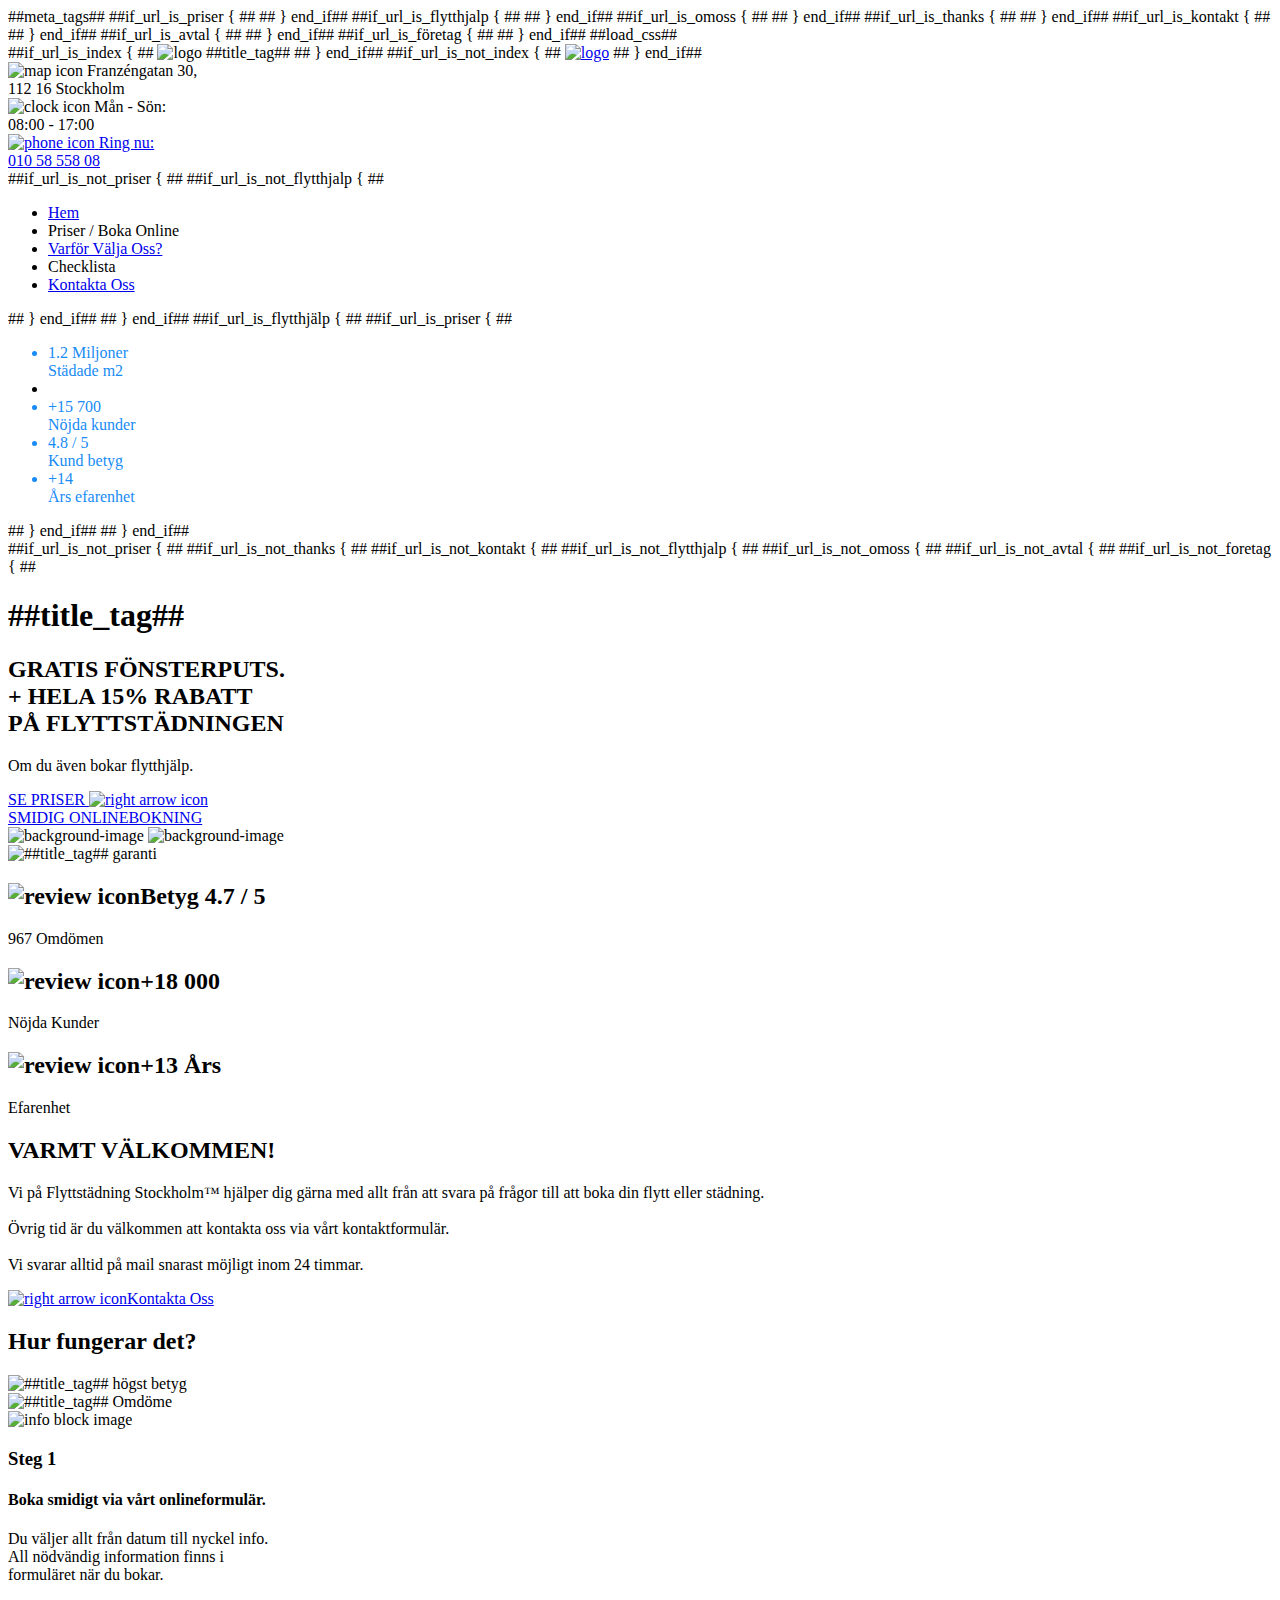
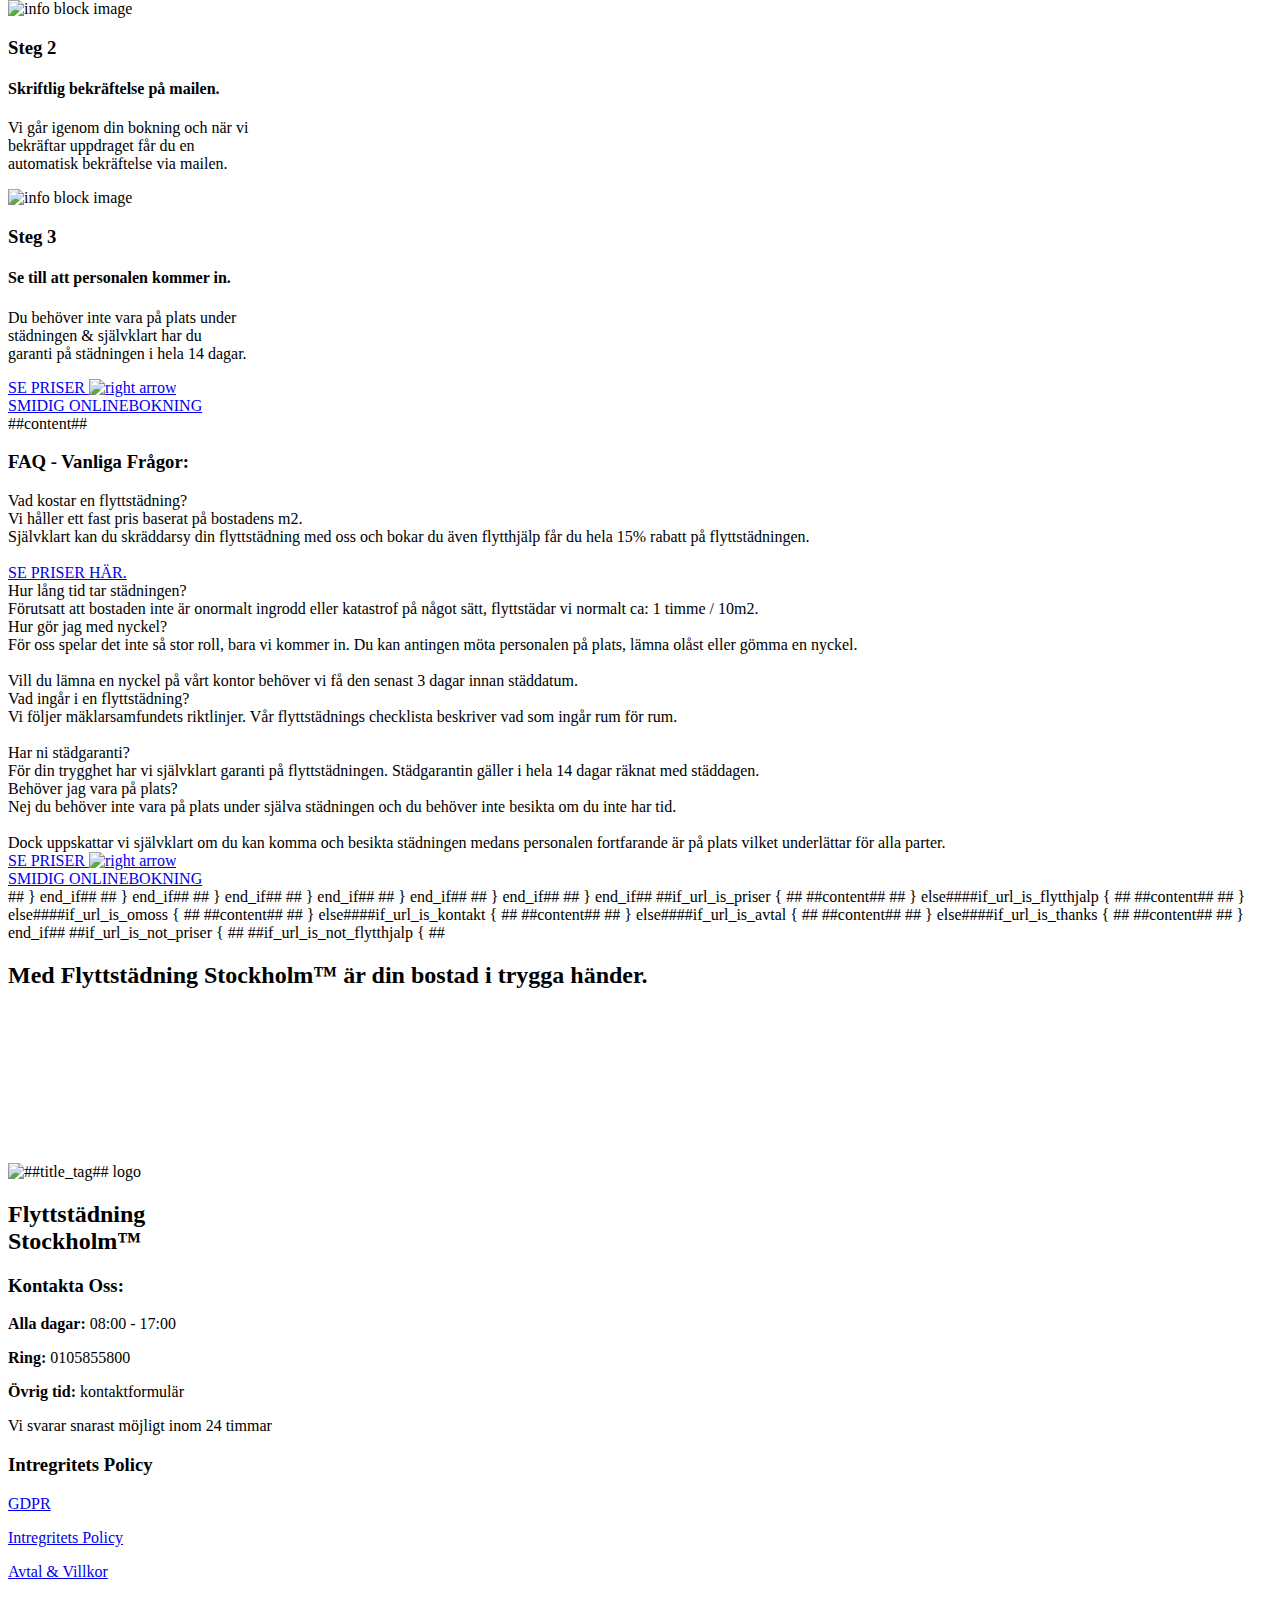
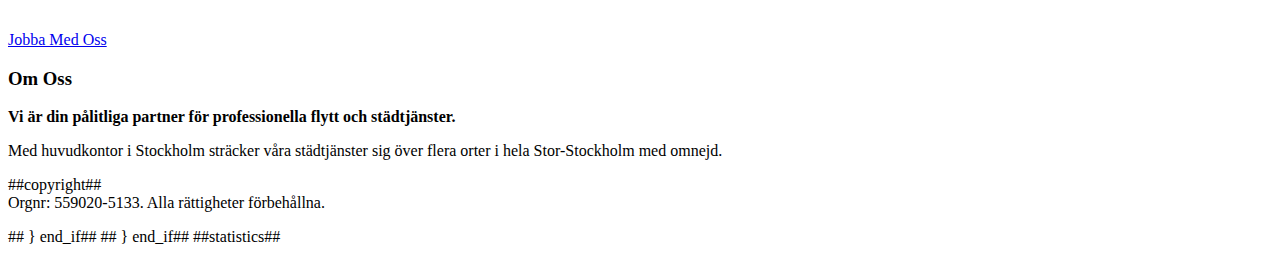
==== commit 15cce294: "Reapply "Big update"" ====
--- a/index.html
+++ b/index.html
@@ -1,45 +1,74 @@
 <!DOCTYPE html>
-<html lang="en">
+<html lang="sv">
 <head>
-    <meta charset="UTF-8">
+
+##meta_tags##
+
     <meta name="viewport" content="width=device-width, initial-scale=1.0">
-    <title>Flyttstädning Stockholm</title>
-    <link rel="stylesheet" href="style.css"> <!-- Link to external CSS file -->
+    <title>##title_tag##</title>
     <link rel="preconnect" href="https://fonts.googleapis.com">
     <link rel="preconnect" href="https://fonts.gstatic.com" crossorigin>
     <link href="https://fonts.googleapis.com/css2?family=Roboto:ital,wght@0,100;0,300;0,400;0,500;0,700;0,900;1,100;1,300;1,400;1,500;1,700;1,900&display=swap" rel="stylesheet">
-    <link rel="preconnect" href="https://fonts.googleapis.com">
-    <link rel="preconnect" href="https://fonts.gstatic.com" crossorigin>
     <link href="https://fonts.googleapis.com/css2?family=Montserrat:ital,wght@0,100..900;1,100..900&display=swap" rel="stylesheet">
     <script src="https://ajax.googleapis.com/ajax/libs/jquery/3.7.1/jquery.min.js"></script>
-    <link rel="preconnect" href="https://fonts.googleapis.com">
-    <link rel="preconnect" href="https://fonts.gstatic.com" crossorigin>
     <link href="https://fonts.googleapis.com/css2?family=Rubik:ital,wght@0,300..900;1,300..900&display=swap" rel="stylesheet">
+
+    ##if_url_is_priser { ##
+    <meta name="robots" content="noindex, nofollow">
+    ## } end_if##
+    ##if_url_is_flytthjalp { ##
+    <meta name="robots" content="noindex, nofollow">
+    ## } end_if##
+    ##if_url_is_omoss { ##
+    <meta name="robots" content="noindex, nofollow">
+    ## } end_if##
+    ##if_url_is_thanks { ##
+    <meta name="robots" content="noindex, nofollow">
+    ## } end_if##
+    ##if_url_is_kontakt { ##
+    <meta name="robots" content="noindex, nofollow">
+    ## } end_if##
+    ##if_url_is_avtal { ##
+    <meta name="robots" content="noindex, nofollow">
+    ## } end_if##
+    ##if_url_is_företag { ##
+    <meta name="robots" content="noindex, nofollow">
+    ## } end_if##
+
+##load_css##
+
 </head>
 <body>
     <header>
         <nav id="nav" class="navbar">
-           <img onClick="scrollToElement('nav-scroll');" id="logo" src="./images/logo.gif" alt="logo" loading="eager">
+            ##if_url_is_index { ##	
+                <img onClick="scrollToElement('nav-scroll');" id="logo" src="https://uploads.staticjw.com/tr/trappstadningistockholm/logo.gif" alt="logo ##title_tag##" loading="eager" width="293" height="73">
+            ## } end_if##	
+            ##if_url_is_not_index { ##	
+                <a href="##home_url##" class="nav-logo-link"><img id="logo" src="https://uploads.staticjw.com/tr/trappstadningistockholm/logo.gif" alt="logo" loading="eager" width="293" height="73"></a>
+            ## } end_if##	
 
             <div class="nav-info-container">
                 <div class="nav-info-block" onClick="scrollToElement('footer');" loading="eager">
-                    <img src="images/map.png" alt="map icon">
+                    <img src="https://uploads.staticjw.com/tr/trappstadningistockholm/map.webp" alt="map icon">
                     <span>Franzéngatan 30,<br>112 16 Stockholm</span>
                 </div>
 
                 <div class="nav-info-block" onClick="scrollToElement('footer');" loading="eager"> 
-                    <img src="images/time.png" alt="clock icon">
+                    <img src="https://uploads.staticjw.com/tr/trappstadningistockholm/time.webp" alt="clock icon">
                     <span>Mån - Sön:<br>08:00 - 17:00</span>
                 </div>
 
                 <a href="tel:+010 58 558 08">
                     <div class="nav-info-block">
-                        <img src="images/phone-call.png" alt="phone icon" loading="eager">
+                        <img src="https://uploads.staticjw.com/tr/trappstadningistockholm/phone-call.webp" alt="phone icon" loading="eager">
                         <span>Ring nu:<br>010 58 558 08</span>
                     </div>
                 </a>
             </div>
 
+            ##if_url_is_not_priser { ##	
+            ##if_url_is_not_flytthjalp { ##	
             <div class="menu-icon" id="menu-icon">
                 <div class="line"></div>
                 <div class="line"></div>
@@ -47,75 +76,104 @@
             </div>
             
             <ul class="nav-links" id="nav-menu">
-                <li><a href="index.html">Hem</a></li>
+                <li><a class="nav-link" href="index.html">Hem</a></li>
                 <li class="dropdown">
-                    <a class="dropbtn">Priser / Boka Online</a>
-                    <ul class="dropdown-content">
-                        <li><a href="booking.html">Flytthjälp</a></li>
-                        <li><a href="booking-page.html">Flyttstädning</a></li>
+                    <a class="nav-link" onClick="toggleDropdown(this);">Priser / Boka Online</a>
+                    <ul id="dropdown-ul" class="dropdown-content" style="display:none;">
+                        <li><a href="/flytthjalp">Flytthjälp</a></li>
+                        <li><a href="/priser">Flyttstädning</a></li>
                     </ul>
                 </li>
-                <li><a href="whyus.html">Varför Välja Oss?</a></li>
-                <li><a onClick="scrollToElement('checklist')">Checklista</a></li>
-                <li><a href="contact.html">Kontakta Oss</a></li>
+                <li><a class="nav-link" href="/omoss">Varför Välja Oss?</a></li>
+                <li><a class="nav-link" onClick="scrollToElement('checklist')">Checklista</a></li>
+                <li><a class="nav-link" href="/kontakt">Kontakta Oss</a></li>
             </ul>
+            ## } end_if##	
+            ## } end_if##	
+
+            ##if_url_is_flytthjälp { ##	
+            ##if_url_is_priser { ##	
+            <ul class="nav-info-list">
+                <li style="color:#188bf6;">
+                    1.2 Miljoner <br>
+                    <span>Städade m2</span>
+                </li>
+
+                <li ></li>
+                    
+                <li style="color:#188bf6;">
+                    +15 700 <br>
+                    <span>Nöjda kunder</span>
+                </li>
+                <li style="color:#188bf6;">
+                    4.8 / 5 <br>
+                    <span>Kund betyg</span>
+                </li>
+                <li style="color:#188bf6;">
+                    +14 <br>
+                    <span>Års efarenhet</span>
+                </li>
+            </ul>
+            ## } end_if##	
+            ## } end_if##	
+
         </nav>
     </header>
+
+
+    ##if_url_is_not_priser { ##
+    ##if_url_is_not_thanks { ##
+    ##if_url_is_not_kontakt { ##
+    ##if_url_is_not_flytthjalp { ##
+    ##if_url_is_not_omoss { ##
+    ##if_url_is_not_avtal { ##
+    ##if_url_is_not_foretag { ##
+       
 
     <div id="nav-scroll"></div>
 
     <!-- Landing Page -->
     <main id="home">
         <div class="big-width-section">
-            <p class="big-paragraph landing-margin-left">BOKA FLYTTSTÄD IDAG!</p>
-            <h1 class="landing-margin-left-2">GRATIS FÖNSTERPUTS. <br> + HELA 15% RABATT <br> PÅ FLYTTSTÄDNINGEN</h1>
+            <h1 id="landing-h1" class="landing-margin-left">##title_tag##</h1>
+            <h2 id="landing-h2" class="landing-margin-left-2">GRATIS FÖNSTERPUTS. <br> + HELA 15% RABATT <br> PÅ FLYTTSTÄDNINGEN</h2>
             <p class="small-paragraph landing-margin-left-3">Om du även bokar flytthjälp.</p>
             <div class="button-container landing-margin-left-4">
-                <a href="booking-page.html" class="discount-button">
-                    <div class="btn-text white-color">SE PRISER <img class="btn-arrow-2" src="./images/arrow.png" alt="right arrow" loading="eager"></div>
+                <a href="/priser" class="discount-button">
+                    <div class="btn-text white-color">SE PRISER <img class="btn-arrow-2" width="128" height="128" src="https://uploads.staticjw.com/tr/trappstadningistockholm/arrow.webp" alt="right arrow icon" loading="eager"></div>
                     <div class="second-btn-text">SMIDIG ONLINEBOKNING</div>
                 </a>
             </div>
         </div>     
         
         <div class="small-width-section">
-            <img id="landing-bg" class="background-image" src="./images/bg.jpeg" alt="background-image" loading="eager">
-            <img class="mobile-background-image" src="./images/bg3.png" alt="background-image" loading="eager">
+            <img fetchpriority="high" id="landing-bg" class="background-image" src="https://uploads.staticjw.com/tr/trappstadningistockholm/bg.jpeg" alt="background-image" loading="eager" alt="header ##title_tag##">
+            <img fetchpriority="high" class="mobile-background-image" src="https://uploads.staticjw.com/tr/trappstadningistockholm/bg3.webp" alt="background-image" loading="eager" alt="header ##title_tag##">
             <div id="mobile-overlay"></div>
-        </div>   
-
-<!--         <div class="small-width-section">
-            <div class="video-background">
-                <video id="background-video" autoplay loop muted>
-                    <source src="cleaning1920x1080.mp4" type="video/mp4">
-                    Your browser does not support the video tag.
-                </video>
-                <div class="blurred-background"></div>
-            </div>
-        </div>    -->     
+        </div>     
     </main> 
 
     <!-- END -->
 
     <!-- REVIEW SECTION -->
     <section id="reviews">
-        <img class="review-phone-left" src="./images/667a7261a9ef862d6dcd99de.gif" alt="phone with reviews" loading="lazy">
+        <img class="review-phone-left" src="https://uploads.staticjw.com/tr/trappstadningistockholm/667a7261a9ef862d6dcd99de.gif" alt="##title_tag## garanti" loading="lazy" width="128" height="128">
 
         <div class="review-divider-outer-container">
             <div class="review-divider-container">
                 <div class="review-block">
                   <!--   <img class="five-stars-img" src="./images/5stars.gif" alt="5 stars"> -->
-                    <h2 id="review-h2-first"><img class="review-icon" src="./images/review.png" loading="lazy">Betyg 4.7 / 5</h2>
+                    <h2 id="review-h2-first"><img class="review-icon" src="https://uploads.staticjw.com/tr/trappstadningistockholm/review.webp" alt="review icon" loading="lazy">Betyg 4.7 / 5</h2>
                     <p>967 Omdömen</p>
                 </div>
 
                 <div class="review-block">
-                    <h2><img class="review-icon" src="./images/chat.png" loading="lazy">+18 000</h2>
+                    <h2><img class="review-icon" src="https://uploads.staticjw.com/tr/trappstadningistockholm/chat.webp" loading="lazy" alt="review icon" width="128" height="128">+18 000</h2>
                     <p>Nöjda Kunder</p>
                 </div>
 
                 <div class="review-block">
-                    <h2><img class="review-icon" src="./images/owl.png" loading="lazy">+13 Års</h2>
+                    <h2><img class="review-icon" src="https://uploads.staticjw.com/tr/trappstadningistockholm/owl.webp" loading="lazy" alt="review icon" width="128" height="128">+13 Års</h2>
                     <p>Efarenhet</p>
                 </div>
             </div>
@@ -127,31 +185,27 @@
                 Vi på Flyttstädning Stockholm™ hjälper dig gärna med allt
                 från att svara på frågor till att boka din flytt eller städning.
                 <br><br>
-                Vår telefonväxel är öppen alla dagar i veckan mellan 08:00 - 17:00<br>
-                <span class="marked-text">RING: 0105855800</span>
-                <br><br>
                 Övrig tid är du välkommen att kontakta oss via vårt kontaktformulär.
+                <br>
                 <span class="marked-text"><br>Vi svarar alltid på mail snarast möjligt inom 24 timmar.</span>
             </p>
 
             <div class="button-container">
-                <a href="contact.html" class="contact-button"><img class="btn-arrow" src="./images/user.png" alt="right arrow" loading="lazy">Kontakta Oss </a>
+                <a href="contact.html" class="contact-button"><img class="btn-arrow" src="https://uploads.staticjw.com/tr/trappstadningistockholm/user.webp" alt="right arrow icon" loading="lazy">Kontakta Oss </a>
             </div>
         </div>
 
         <h2 class="bottom-header">Hur fungerar det?</h2>
-        <img class="review-phone-right" src="./images/667a741501d4bd82e3951058.gif" alt="phone with reviews" loading="lazy">
+        <img class="review-phone-right" src="https://uploads.staticjw.com/tr/trappstadningistockholm/667a741501d4bd82e3951058.gif" alt="##title_tag## högst betyg" loading="lazy">
     </section>
 
 
     <!-- INFO SECTION / HOW IT WORKS -->
     <section id="info">
-        <!-- section background image -->
-        <!-- <img class="background-image" src="./images/bg.png"> -->
-
+        <img class="info-bg-img" src="https://uploads.staticjw.com/tr/trappstadningistockholm/flytt1-1.webp" alt="##title_tag## Omdöme">
         <div class="info-container">
             <div id="info-block-1" class="info-block">
-                <img class="info-block-img" src="./images/steg1.jpg" alt="info block image" loading="lazy">
+                <img class="info-block-img" src="https://uploads.staticjw.com/tr/trappstadningistockholm/why-us.jpg" alt="info block image" loading="lazy" alt="boka ##title_tag##">
                 <div>
                     <h3>Steg 1</h3>
                     <h4>Boka smidigt via vårt onlineformulär.</h4>
@@ -166,7 +220,7 @@
             </div>
 
             <div id="info-block-2" class="info-block">
-                <img class="info-block-img" src="./images/steg2.jpg" alt="info block image" loading="lazy">
+                <img class="info-block-img" src="https://uploads.staticjw.com/tr/trappstadningistockholm/why-us.jpg" alt="info block image" loading="lazy" alt="##title_tag## pris">
                 <div>
                     <h3>Steg 2</h3>
                     <h4>Skriftlig bekräftelse på mailen.</h4>
@@ -181,7 +235,7 @@
             </div>
 
             <div id="info-block-3" class="info-block">
-                <img class="info-block-img" src="./images/steg3.jpg" alt="info block image" loading="lazy">
+                <img class="info-block-img" src="https://uploads.staticjw.com/tr/trappstadningistockholm/why-us.jpg" alt="info block image" loading="lazy" alt="##title_tag## recensioner">
                 <div>
                     <h3>Steg 3</h3>
                     <h4>Se till att personalen kommer in.</h4>
@@ -197,189 +251,15 @@
         </div>
 
         <div class="button-container section-margin">
-            <a class="prices-button" href="booking-page.html">
-                <div class="btn-text">SE PRISER <img class="btn-arrow-2" src="./images/arrow.png" alt="right arrow" loading="lazy"></div>
+            <a class="prices-button" href="/priser">
+                <div class="btn-text">SE PRISER <img class="btn-arrow-2" width="128" height="128" src="https://uploads.staticjw.com/tr/trappstadningistockholm/arrow.webp" alt="right arrow" loading="lazy"></div>
                 <div class="second-btn-text">SMIDIG ONLINEBOKNING</div>
             </a>
         </div>
 
-        <div class="article-section">
-        
-            <div class="article-content-wrapper">
-                <div>
-                    <div class="article-image">
-                        <img src="./images/img2.webp" alt="Flyttstädning i Stockholm" loading="lazy">
-                    </div>
-                    <div class="article-content">
-                        <h1>Stockholms bästa flyttstäd</h1>
-                        <p>Namnet <strong>Flyttstädning Partner</strong> är varumärkes registrerat hos patent och registreringsverket. Varumärkesregistreringen är du välkommen att se här. Vid sökfältet till höger om "text i märket" skriver du "Flyttstädning Stockholm".</p>
-                        <p>Vi utför flytthjälp och flyttstäd i hela Stockholm samt kringliggande städer. Vi håller pressade flyttstädnings priser, samtidigt som vi håller den högsta möjliga kvaliteten på både flytt och städtjänsterna.</p>
-                        <p>Vi följer mäklarsamfundets checklista för flyttstädning och som extra trygghet har vi en städgaranti på hela 14 dagar som omfattar både dig och den nyinflyttade/hyresvärden.</p>
-                        <h2>Flytt och städ i hela Stockholm</h2>
-                        <p>Vårt mål är att vara den ledande och självklara flytt och städfirman i Stockholm. När det är dags för flytt och du behöver hjälp med flyttstädningen, ska vi vara den städfirma du kommer att tänka på.</p>
-                        <p>Detta uppnår vi genom att ha den bästa kundtjänsten, bästa städpersonalen samt pressade flytt och städpriser. Vårt miljötänk är en självklarhet, framförallt när det kommer till städningen. Kontakta oss redan idag så svarar vi på dina frågor eller hjälper dig att boka flytt och städ till ett förmånligt paketpris.</p>
-                    </div>
-                </div>
-
-                <section id="checklist" class="centered-section" style="padding-bottom:0;">
-                    <h3 class="centered-text">Vad ingår i en flyttstädning?</h3>
-                    <div class="faq-container">
-                        <div class="faq-item-container">
-                            <div class="faq-item">
-                                <div class="faq-question">Alla Rum</div>
-                                <div class="faq-answer">
-                                    <div id="checklist-all" class="checklist-section">
-                                        <ul>
-                                            <li><span class="checkmark">✔</span> Dammsugning samt våttorkning av golv.</li>
-                                            <li><span class="checkmark">✔</span> Torkning av målade ytor som t ex dörrar, foder, fönsterbågar, snickerier, golvsocklar.</li>
-                                            <li><span class="checkmark">✔</span> Fönsterputsning på samtliga sidor.(Förutsatt att fönstren kan delas och vi kommer åt att rengöra invändigt, mellan och utvändigt på ett normalt sätt).</li>
-                                            <li><span class="checkmark">✔</span> Avdamning samt torkning av element samt utrymmet mellan element och vägg där det är möjligt. (Vi delar inte och monterar inte bort eller isär några element).</span></li>
-                                            <li><span class="checkmark">✔</span> Rengöring av garderober (invändigt, utvändigt samt ovanpå).</span></li>
-                                            <li><span class="checkmark">✔</span> Väggar och tak avdammas.</span></li>
-                                        </ul>
-                                    </div>
-                                </div>
-                            </div>
-                    
-                            <div class="faq-item">
-                                <div class="faq-question">Kök</div>
-                                <div class="faq-answer">
-                                    <div id="checklist-kitchen" class="checklist-section">
-                                        <ul>
-                                            <li><span class="checkmark">✔</span> Väggar och kakel avdammas och rengörs från fettfläckar.</li>
-                                            <li><span class="checkmark">✔</span> Skåp och lådor rengörs både invändigt och utvändigt.</li>
-                                            <li><span class="checkmark">✔</span> Skärbrädor rengörs.</li>
-                                            <li><span class="checkmark">✔</span> Diskbänk torkas.</span></li>
-                                            <li><span class="checkmark">✔</span> (Spisen dras ut av dig) Vi rengör spisen på alla sidor även plattor, ugn, galler, plåtar och vred.
-                                                OBS! Om ugnsglaset är dubbelt och du vill ha rengjort mellan, se då till att skruva bort glaset då vi av säkerhetsskäl inte gör detta!</span></li>
-                                            <li><span class="checkmark">✔</span> Rengöring av väggar och golv runt spisens normala placering.</span></li>
-                                            <li><span class="checkmark">✔</span>Kyl och frys frostas av innan vi kommer (vid tillval tillkommer en kostnad på 200kr efter Rut) de luftas och våttorkas både in- och utvändigt.</span></li>
-                                            <li><span class="checkmark">✔</span> Köksfläkt och ventil rengörs utvändigt.</span></li>
-                                        </ul>
-                                    </div>
-                                </div>
-                            </div>
-                        </div>
-                
-                        <div class="faq-item-container">
-                            <div class="faq-item">
-                                <div class="faq-question">Badrum</div>
-                                <div class="faq-answer">
-                                    <div id="checklist-bathroom" class="checklist-section">
-                                        <ul>
-                                            <li><span class="checkmark">✔</span> Vi följer mäklarsamfundets riktlinjer.</li>
-                                            <li><span class="checkmark">✔</span> Rengöring av kakel och klinkers noggrant och ser till att eventuella avlagringar försvinner.</li>
-                                            <li><span class="checkmark">✔</span> Toalett rengörs.</li>
-                                            <li><span class="checkmark">✔</span> Rengöring av hela badkaret samt bakom och undertill om detta är utdraget, golvbrunnen är tillval.</li>
-                                            <li><span class="checkmark">✔</span> Rengöring av glasdörrar på duschen för att få bort eventuella kalk och fettavlagringar.</span></li>
-                                            <li><span class="checkmark">✔</span> Rengöring av badrumsskåpens alla ytor samt speglar.</span></li>
-                                        </ul>
-                                    </div>
-                                </div>
-                            </div>
-                    
-                            <div class="faq-item">
-                                <div class="faq-question">Tvättrum</div>
-                                <div class="faq-answer">
-                                    <div id="checklist-laundry" class="checklist-section">
-                                        <ul>
-                                            <li><span class="checkmark">✔</span> Förutom nämnda åtgärder högst upp:</li>
-                                            <li><span class="checkmark">✔</span> Tvättmaskin och torktumlare torkas utvändigt (Dessa skall vara utdragna om rengöring bakom önskas).</li>
-                                            <li><span class="checkmark">✔</span> Torkar bort allt ludd från filtret och tvättmedelsrester från tvättmedelsfacken.</li>
-                                            <li><span class="checkmark">✔</span> Rengöring av glasdörrar på duschen för att få bort eventuella kalk och fettavlagringar.</span></li>
-                                            <li><span class="checkmark">✔</span> Rengöring av bänkar, ventiler och golvbrunn vid tillva</span></li>
-                                        </ul>
-                                    </div>
-                                </div>
-                            </div>
-                        </div>
-                    </div>
-
-                    <div class="faq-item faq-question-full" style="margin-bottom:0;">
-                        <div class="faq-question">Tillval - Skräddarsy dina tillval</div>
-                        <div class="faq-answer">
-                            <div class="checklist-section">
-                                <h2>Balkong/Uteplats</h2>
-                                <ul>
-                                    <li><span class="checkmark">✔</span> Sopning/Dammsugning av balkongens/uteplatsens golv.</li>
-                                    <li><span class="checkmark">✔</span> Torkning av balkongräcken, dropplåtar samt eventuella stänger samt balkongväggens nedre plåtar/glas invändigt.</li>
-                                    <li><span class="checkmark">✔</span> Putsning av glaset så bra som det går att komma åt om detta önskas och beställs.</li>
-                                    <li><span class="checkmark">✔</span> Vid tillval av inglasad balkong putsas även alla balkongfönster. <br> OBS: Balkongfönster som ej är invikbara måste vara nedmonterade när vi kommer på plats om putsning av utsidan önskas.</li>
-                                </ul>
-                            </div>
-                    
-                            <div class="checklist-section">
-                                <h2>Förråd, Garage, Vind m.m.</h2>
-                                <ul>
-                                    <li><span class="checkmark">✔</span> Golvytor sopas samt enklare avdamning och eventuella fönster putsas.</li>
-                                </ul>
-                            </div>
-                    
-                            <div class="checklist-section">
-                                <h2>Avfrostning frys</h2>
-                                <ul>
-                                    <li><span class="checkmark">✔</span> Is avfrostas under tiden städningen utförs. </li>
-                                    <li><span class="checkmark">✔</span> <span class="note">(Skulle frysen vara så pass isig att avfrostning inte hinner färdigställas, kan timdebitering läggas till för färdigställande av avfrostning)</span></li>
-                                </ul>
-                            </div>
-                    
-                            <div class="checklist-section">
-                                <h2>Kamin / Öppen spis</h2>
-                                <ul>
-                                    <li><span class="checkmark">✔</span> Dammsugning av aska.</li>
-                                    <li><span class="checkmark">✔</span> In & utvändig våttorkning.</li>
-                                    <li><span class="checkmark">✔</span> Glas i luckan rengörs.</li>
-                                </ul>
-                            </div>
-                    
-                            <div class="checklist-section">
-                                <h2>Möbler</h2>
-                                <ul>
-                                    <li><span class="checkmark">✔</span> Dammsugning av soffa/säng.</li>
-                                    <li><span class="checkmark">✔</span> Dammtorkning.</li>
-                                    <li><span class="checkmark">✔</span> <span class="note">(Obs! Vi tillhandahåller ej några specialverktyg eller maskin för möbel/matt rengöring eller liknande.)</span></li>
-                                </ul>
-                            </div>
-                    
-                            <div class="checklist-section">
-                                <h2>Vattenlås / Golvbrunnar</h2>
-                                <ul>
-                                    <li><span class="checkmark">✔</span> Vattenlåset öppnas och rengörs invändigt.</li>
-                                    <li><span class="checkmark">✔</span> <span class="note">(Obs! Vi monterar ej isär rör eller liknande för invändig rengöring, djupare rengöring utförs av spolfirma.)</span></li>
-                                </ul>
-                            </div>
-                        </div>
-                    </div>
-
-                    <div class="button-container">
-                        <a href="booking-page.html" class="discount-button-2 section-margin">
-                            <div class="btn-text white-color">SE PRISER <img class="btn-arrow-2" src="./images/arrow.png" alt="right arrow" loading="lazy"></div>
-                            <div class="second-btn-text">SMIDIG ONLINEBOKNING</div>
-                        </a>
-                    </div>
-                </section>
-            
-        
-                <div>
-                    <div class="article-content" style="width:65%; padding-top:0;">
-                        <h1>Stockholms bästa flyttstäd</h1>
-                        <p>Namnet <strong>Flyttstädning Partner</strong> är varumärkes registrerat hos patent och registreringsverket. Varumärkesregistreringen är du välkommen att se här. Vid sökfältet till höger om "text i märket" skriver du "Flyttstädning Stockholm".</p>
-                        <p>Vi utför flytthjälp och flyttstäd i hela Stockholm samt kringliggande städer. Vi håller pressade flyttstädnings priser, samtidigt som vi håller den högsta möjliga kvaliteten på både flytt och städtjänsterna.</p>
-                        <p>Vi följer mäklarsamfundets checklista för flyttstädning och som extra trygghet har vi en städgaranti på hela 14 dagar som omfattar både dig och den nyinflyttade/hyresvärden.</p>
-                        <h2>Flytt och städ i hela Stockholm</h2>
-                        <p>Vårt mål är att vara den ledande och självklara flytt och städfirman i Stockholm. När det är dags för flytt och du behöver hjälp med flyttstädningen, ska vi vara den städfirma du kommer att tänka på.</p>
-                        <p>Detta uppnår vi genom att ha den bästa kundtjänsten, bästa städpersonalen samt pressade flytt och städpriser. Vårt miljötänk är en självklarhet, framförallt när det kommer till städningen. Kontakta oss redan idag så svarar vi på dina frågor eller hjälper dig att boka flytt och städ till ett förmånligt paketpris.</p>
-                    </div>
-                    <div class="article-image">
-                        <img src="./images/img1.webp" alt="Flyttstädning i Stockholm" loading="lazy">
-                    </div>
-                </div>
-          
-            </div>
-        </div>
+        ##content##
+
     </section>
-    <!-- ARTICLE SECTION -->
-
 
     <!-- FAQ SECTION -->
     <section id="faq" class="centered-section" style="padding-bottom:0;">
@@ -391,7 +271,7 @@
                     <div class="faq-answer">
                         Vi håller ett fast pris baserat på bostadens m2. <br>
                         Självklart kan du skräddarsy din flyttstädning med oss och bokar du även flytthjälp får du hela 15% rabatt på flyttstädningen. <br><br>
-                        <a href="booking-page.html" class="faq-answer-link">SE PRISER HÄR.</a>
+                        <a href="/priser" class="faq-answer-link">SE PRISER HÄR.</a>
                     </div>
                 </div>
         
@@ -433,23 +313,60 @@
             </div>
         </div>
         <div class="button-container section-margin">
-            <a href="booking-page.html" class="discount-button-2 green-btn">
-                <div class="btn-text white-color">SE PRISER <img class="btn-arrow-2" src="./images/arrow.png" alt="right arrow" loading="lazy"></div>
+            <a href="/priser" class="discount-button-2 green-btn">
+                <div class="btn-text white-color">SE PRISER <img class="btn-arrow-2" width="128" height="128" src="https://uploads.staticjw.com/tr/trappstadningistockholm/arrow.webp" alt="right arrow" loading="lazy"></div>
                 <div class="second-btn-text">SMIDIG ONLINEBOKNING</div>
             </a>
         </div>
     </section> 
 
+    ## } end_if## 
+    ## } end_if## 
+    ## } end_if## 
+    ## } end_if## 
+    ## } end_if## 
+    ## } end_if## 
+    ## } end_if##
+    
+    ##if_url_is_priser { ##
+        
+        ##content##
+
+    ## } else####if_url_is_flytthjalp { ##
+
+        ##content##
+
+    ## } else####if_url_is_omoss { ##
+
+        ##content##
+
+    ## } else####if_url_is_kontakt { ##
+
+        ##content##
+
+    ## } else####if_url_is_avtal { ##
+
+        ##content##
+
+    ## } else####if_url_is_thanks { ##
+        
+        ##content##
+
+    ## } end_if##
+
+
+    ##if_url_is_not_priser { ##
+    ##if_url_is_not_flytthjalp { ##
     <footer id="footer">
         <div class="footer-container centered-section">
             <h2>Med Flyttstädning Stockholm™ är din bostad i trygga händer.</h2>
             <!-- MAPS -->
             <div class="map-container">
-                <div style="width: 100%; height:100%;"><iframe id="iframe" width="100%" height="100%" frameborder="0" scrolling="no" marginheight="0" marginwidth="0" src="https://maps.google.com/maps?width=100%25&amp;height=600&amp;hl=en&amp;q=Franz%C3%A9ngatan%2030+(Flytthj%C3%A4lp)&amp;t=&amp;z=14&amp;ie=UTF8&amp;iwloc=B&amp;output=embed"><a href="https://www.gps.ie/">gps systems</a></iframe></div>
+                <div style="width: 100%; height:100%;"><iframe title="google maps" id="iframe" width="100%" height="100%" frameborder="0" scrolling="no" marginheight="0" marginwidth="0" src="https://maps.google.com/maps?width=100%25&amp;height=600&amp;hl=en&amp;q=Franz%C3%A9ngatan%2030+(Flytthj%C3%A4lp)&amp;t=&amp;z=14&amp;ie=UTF8&amp;iwloc=B&amp;output=embed"><a href="https://www.gps.ie/">gps systems</a></iframe></div>
             </div>
             <div class="footer-inner-container">
                 <div class="footer-text-section paragraph-2tv2o3MU1B text-output cparagraph-2tv2o3MU1B none noBorder radius0 none" data-animation-class="">
-                    <img class="footer-logo" src="./images/logo_mail.jpg" height="95" width="95" alt="logo" loading="lazy">
+                    <img class="footer-logo" src="https://uploads.staticjw.com/tr/trappstadningistockholm/logo_mail.webp" height="95" width="95" alt="##title_tag## logo" loading="lazy">
                     <h2><strong>Flyttstädning<br>Stockholm™</strong></h2>
                 </div>
 
@@ -462,9 +379,11 @@
                 </div>
                 <div class="footer-text-section">
                     <h3>Intregritets Policy</h3>
-                    <a href=""><p class="blue-color">GDPR</p></a>
-                    <a href=""><p class="blue-color">Intregritets Policy</p></a>
-                    <a href=""><p class="blue-color">Avtal &/ Villkor</p></a>
+                    <a href="/avtal"><p class="blue-color">GDPR</p></a>
+                    <a href="/avtal"><p class="blue-color">Intregritets Policy</p></a>
+                    <a href="/avtal"><p class="blue-color">Avtal & Villkor</p></a>
+                    <br>
+                    <a href="/avtal"><p class="blue-color">Jobba Med Oss</p></a>
                 </div>
                 <div class="footer-text-section">
                     <h3>Om Oss</h3>
@@ -475,16 +394,19 @@
 
             <div class="footer-bottom-container">
                 <p>
-                    © 2024 Flyttstädning Partner™ <br>
+                    ##copyright## <br>
                     Orgnr: 559020-5133. Alla rättigheter förbehållna.
                 </p>
             </div>
         </div>
     </footer>
-
-    <script src="functions.js"></script>
+    ## } end_if##
+    ## } end_if##
+
 </body>
+<script src='https://uploads.staticjw.com/tr/trappstadningistockholm/functionsv8.js'></script>
 </html>
-
-
-
+##statistics##
+
+
+
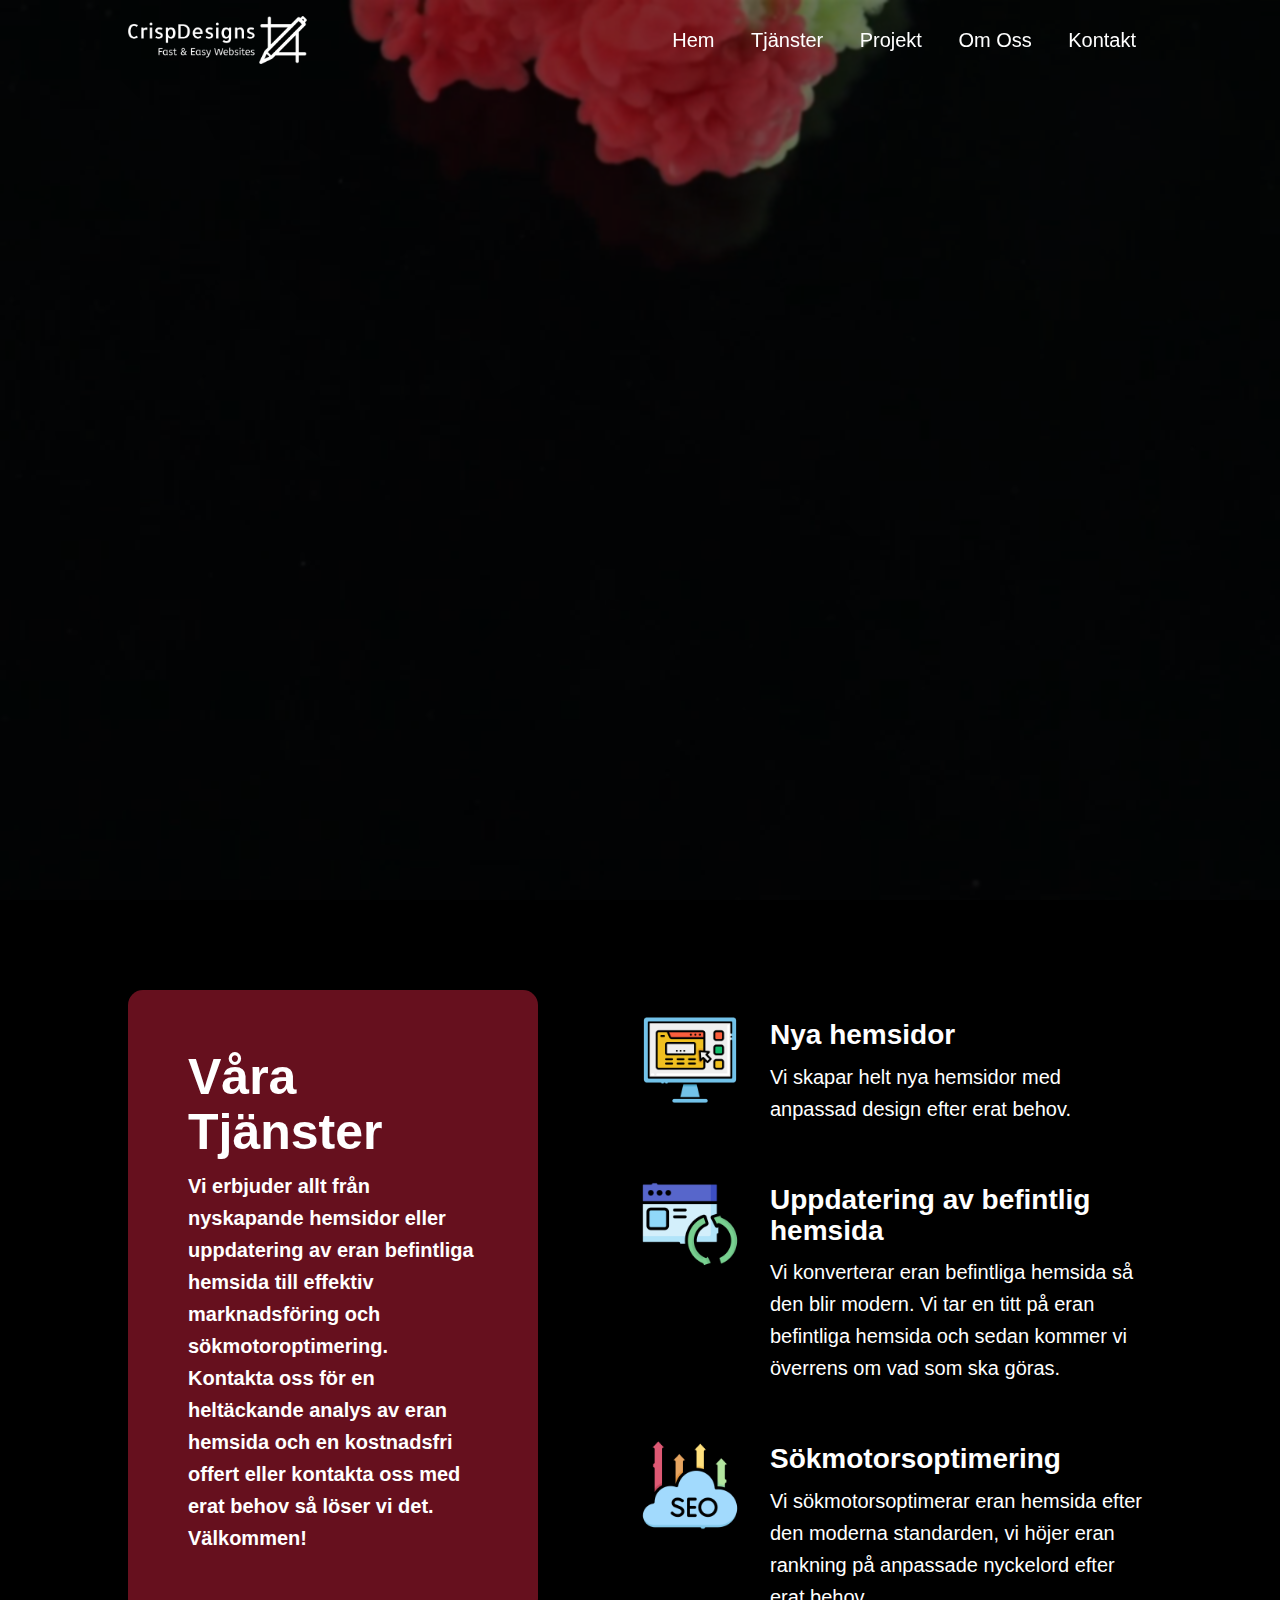
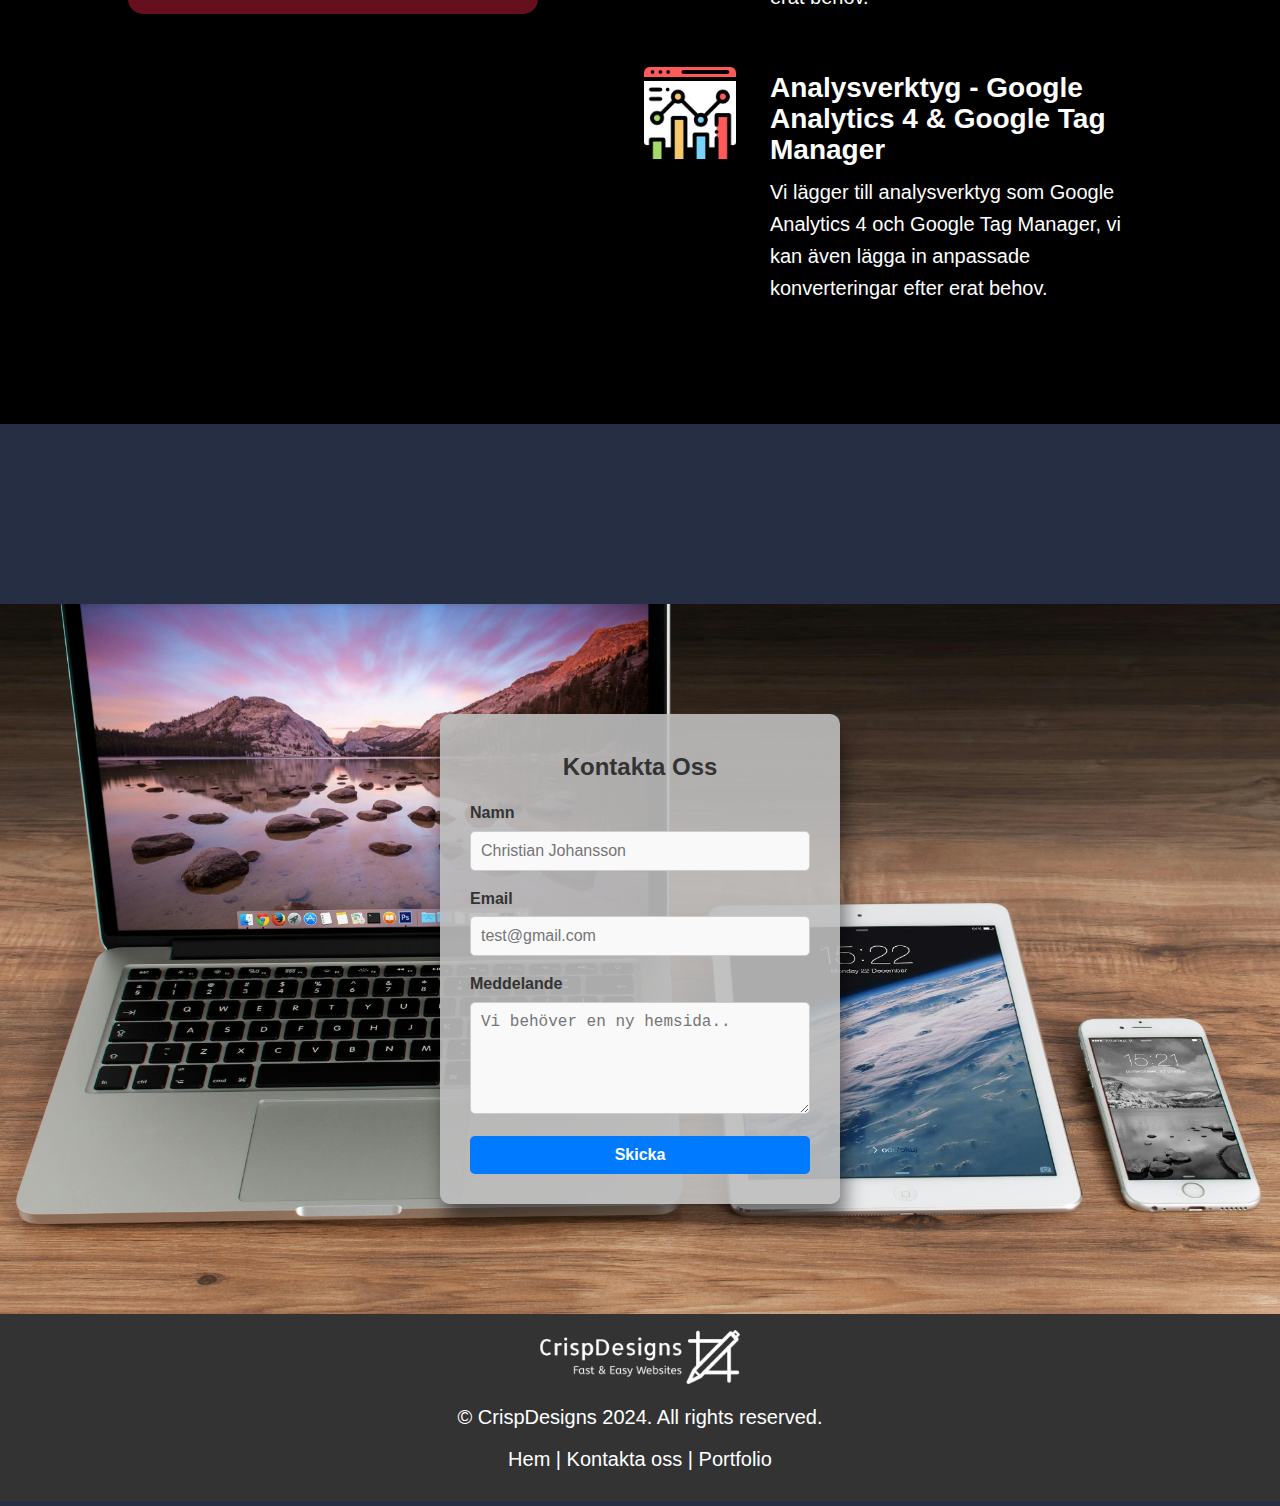
==== commit 9b0fc5c6: "Fixed repo errorr" ====
--- a/index.html
+++ b/index.html
@@ -1,412 +1,124 @@
 <!DOCTYPE html>
-<html lang="sv">
+<html lang="en">
 <head>
-
-##meta_tags##
-
+    <meta charset="UTF-8">
     <meta name="viewport" content="width=device-width, initial-scale=1.0">
-    <title>##title_tag##</title>
-    <link rel="preconnect" href="https://fonts.googleapis.com">
-    <link rel="preconnect" href="https://fonts.gstatic.com" crossorigin>
-    <link href="https://fonts.googleapis.com/css2?family=Roboto:ital,wght@0,100;0,300;0,400;0,500;0,700;0,900;1,100;1,300;1,400;1,500;1,700;1,900&display=swap" rel="stylesheet">
-    <link href="https://fonts.googleapis.com/css2?family=Montserrat:ital,wght@0,100..900;1,100..900&display=swap" rel="stylesheet">
-    <script src="https://ajax.googleapis.com/ajax/libs/jquery/3.7.1/jquery.min.js"></script>
-    <link href="https://fonts.googleapis.com/css2?family=Rubik:ital,wght@0,300..900;1,300..900&display=swap" rel="stylesheet">
-
-    ##if_url_is_priser { ##
-    <meta name="robots" content="noindex, nofollow">
-    ## } end_if##
-    ##if_url_is_flytthjalp { ##
-    <meta name="robots" content="noindex, nofollow">
-    ## } end_if##
-    ##if_url_is_omoss { ##
-    <meta name="robots" content="noindex, nofollow">
-    ## } end_if##
-    ##if_url_is_thanks { ##
-    <meta name="robots" content="noindex, nofollow">
-    ## } end_if##
-    ##if_url_is_kontakt { ##
-    <meta name="robots" content="noindex, nofollow">
-    ## } end_if##
-    ##if_url_is_avtal { ##
-    <meta name="robots" content="noindex, nofollow">
-    ## } end_if##
-    ##if_url_is_företag { ##
-    <meta name="robots" content="noindex, nofollow">
-    ## } end_if##
-
-##load_css##
-
+    <title>CrispDesigns</title>
+    <link rel="stylesheet" href="style.css"> <!-- Link to external CSS file -->
 </head>
 <body>
     <header>
-        <nav id="nav" class="navbar">
-            ##if_url_is_index { ##	
-                <img onClick="scrollToElement('nav-scroll');" id="logo" src="https://uploads.staticjw.com/tr/trappstadningistockholm/logo.gif" alt="logo ##title_tag##" loading="eager" width="293" height="73">
-            ## } end_if##	
-            ##if_url_is_not_index { ##	
-                <a href="##home_url##" class="nav-logo-link"><img id="logo" src="https://uploads.staticjw.com/tr/trappstadningistockholm/logo.gif" alt="logo" loading="eager" width="293" height="73"></a>
-            ## } end_if##	
-
-            <div class="nav-info-container">
-                <div class="nav-info-block" onClick="scrollToElement('footer');" loading="eager">
-                    <img src="https://uploads.staticjw.com/tr/trappstadningistockholm/map.webp" alt="map icon">
-                    <span>Franzéngatan 30,<br>112 16 Stockholm</span>
-                </div>
-
-                <div class="nav-info-block" onClick="scrollToElement('footer');" loading="eager"> 
-                    <img src="https://uploads.staticjw.com/tr/trappstadningistockholm/time.webp" alt="clock icon">
-                    <span>Mån - Sön:<br>08:00 - 17:00</span>
-                </div>
-
-                <a href="tel:+010 58 558 08">
-                    <div class="nav-info-block">
-                        <img src="https://uploads.staticjw.com/tr/trappstadningistockholm/phone-call.webp" alt="phone icon" loading="eager">
-                        <span>Ring nu:<br>010 58 558 08</span>
-                    </div>
-                </a>
-            </div>
-
-            ##if_url_is_not_priser { ##	
-            ##if_url_is_not_flytthjalp { ##	
-            <div class="menu-icon" id="menu-icon">
-                <div class="line"></div>
-                <div class="line"></div>
-                <div class="line"></div>
-            </div>
-            
-            <ul class="nav-links" id="nav-menu">
-                <li><a class="nav-link" href="index.html">Hem</a></li>
-                <li class="dropdown">
-                    <a class="nav-link" onClick="toggleDropdown(this);">Priser / Boka Online</a>
-                    <ul id="dropdown-ul" class="dropdown-content" style="display:none;">
-                        <li><a href="/flytthjalp">Flytthjälp</a></li>
-                        <li><a href="/priser">Flyttstädning</a></li>
-                    </ul>
-                </li>
-                <li><a class="nav-link" href="/omoss">Varför Välja Oss?</a></li>
-                <li><a class="nav-link" onClick="scrollToElement('checklist')">Checklista</a></li>
-                <li><a class="nav-link" href="/kontakt">Kontakta Oss</a></li>
+        <nav>
+            <img id="logo" src="./images/logo3.png" alt="logo">
+            <ul>
+                <li><a href="#home">Hem</a></li>
+                <li><a href="#services">Tjänster</a></li>
+                <li><a href="#services">Projekt</a></li>
+                <li><a href="#about">Om Oss</a></li>
+                <li><a href="#contact">Kontakt</a></li>
             </ul>
-            ## } end_if##	
-            ## } end_if##	
-
-            ##if_url_is_flytthjälp { ##	
-            ##if_url_is_priser { ##	
-            <ul class="nav-info-list">
-                <li style="color:#188bf6;">
-                    1.2 Miljoner <br>
-                    <span>Städade m2</span>
-                </li>
-
-                <li ></li>
-                    
-                <li style="color:#188bf6;">
-                    +15 700 <br>
-                    <span>Nöjda kunder</span>
-                </li>
-                <li style="color:#188bf6;">
-                    4.8 / 5 <br>
-                    <span>Kund betyg</span>
-                </li>
-                <li style="color:#188bf6;">
-                    +14 <br>
-                    <span>Års efarenhet</span>
-                </li>
-            </ul>
-            ## } end_if##	
-            ## } end_if##	
-
         </nav>
     </header>
 
-
-    ##if_url_is_not_priser { ##
-    ##if_url_is_not_thanks { ##
-    ##if_url_is_not_kontakt { ##
-    ##if_url_is_not_flytthjalp { ##
-    ##if_url_is_not_omoss { ##
-    ##if_url_is_not_avtal { ##
-    ##if_url_is_not_foretag { ##
-       
-
-    <div id="nav-scroll"></div>
-
     <!-- Landing Page -->
     <main id="home">
-        <div class="big-width-section">
-            <h1 id="landing-h1" class="landing-margin-left">##title_tag##</h1>
-            <h2 id="landing-h2" class="landing-margin-left-2">GRATIS FÖNSTERPUTS. <br> + HELA 15% RABATT <br> PÅ FLYTTSTÄDNINGEN</h2>
-            <p class="small-paragraph landing-margin-left-3">Om du även bokar flytthjälp.</p>
-            <div class="button-container landing-margin-left-4">
-                <a href="/priser" class="discount-button">
-                    <div class="btn-text white-color">SE PRISER <img class="btn-arrow-2" width="128" height="128" src="https://uploads.staticjw.com/tr/trappstadningistockholm/arrow.webp" alt="right arrow icon" loading="eager"></div>
-                    <div class="second-btn-text">SMIDIG ONLINEBOKNING</div>
-                </a>
+        <!-- Container -->
+            <div class="video-background">
+                <video id="background-video" autoplay loop muted>
+                    <source src="video.mp4" type="video/mp4">
+                    Your browser does not support the video tag.
+                </video>
+                <div class="blurred-background"></div>
             </div>
-        </div>     
-        
-        <div class="small-width-section">
-            <img fetchpriority="high" id="landing-bg" class="background-image" src="https://uploads.staticjw.com/tr/trappstadningistockholm/bg.jpeg" alt="background-image" loading="eager" alt="header ##title_tag##">
-            <img fetchpriority="high" class="mobile-background-image" src="https://uploads.staticjw.com/tr/trappstadningistockholm/bg3.webp" alt="background-image" loading="eager" alt="header ##title_tag##">
-            <div id="mobile-overlay"></div>
-        </div>     
-    </main> 
 
-    <!-- END -->
+            <div class="centered-text-container">
+                <h1>Webbyrå i Stockholm</h1>
+                <p id="secondary-text">Vårat mål är att leverera snabba och billiga hemsidor med noll kompensation i kvalitén. </p>
+            </div>
+    </main>
 
-    <!-- REVIEW SECTION -->
-    <section id="reviews">
-        <img class="review-phone-left" src="https://uploads.staticjw.com/tr/trappstadningistockholm/667a7261a9ef862d6dcd99de.gif" alt="##title_tag## garanti" loading="lazy" width="128" height="128">
-
-        <div class="review-divider-outer-container">
-            <div class="review-divider-container">
-                <div class="review-block">
-                  <!--   <img class="five-stars-img" src="./images/5stars.gif" alt="5 stars"> -->
-                    <h2 id="review-h2-first"><img class="review-icon" src="https://uploads.staticjw.com/tr/trappstadningistockholm/review.webp" alt="review icon" loading="lazy">Betyg 4.7 / 5</h2>
-                    <p>967 Omdömen</p>
-                </div>
-
-                <div class="review-block">
-                    <h2><img class="review-icon" src="https://uploads.staticjw.com/tr/trappstadningistockholm/chat.webp" loading="lazy" alt="review icon" width="128" height="128">+18 000</h2>
-                    <p>Nöjda Kunder</p>
-                </div>
-
-                <div class="review-block">
-                    <h2><img class="review-icon" src="https://uploads.staticjw.com/tr/trappstadningistockholm/owl.webp" loading="lazy" alt="review icon" width="128" height="128">+13 Års</h2>
-                    <p>Efarenhet</p>
+    <section id="services">
+        <div class="container">
+            <div class="half-section">
+                <div class="half-section-inner-div">
+                    <!-- H1 - Main Header -->
+                    <h2>Våra Tjänster</h2>
+                    <!-- Secondary Text - Description  -->
+                    <p class="small-text black-text">
+                        Vi erbjuder allt från nyskapande hemsidor eller uppdatering av eran befintliga hemsida till effektiv marknadsföring och sökmotoroptimering. 
+                        Kontakta oss för en heltäckande analys av eran hemsida och en kostnadsfri offert eller kontakta oss med erat behov så löser vi det. Välkommen!              
+                    </p>
                 </div>
             </div>
-        </div>  
-
-        <div class="review-text-container">
-           <h2 class="main-color review-header">VARMT VÄLKOMMEN!</h2> 
-           <p class="review-text">
-                Vi på Flyttstädning Stockholm™ hjälper dig gärna med allt
-                från att svara på frågor till att boka din flytt eller städning.
-                <br><br>
-                Övrig tid är du välkommen att kontakta oss via vårt kontaktformulär.
-                <br>
-                <span class="marked-text"><br>Vi svarar alltid på mail snarast möjligt inom 24 timmar.</span>
-            </p>
-
-            <div class="button-container">
-                <a href="contact.html" class="contact-button"><img class="btn-arrow" src="https://uploads.staticjw.com/tr/trappstadningistockholm/user.webp" alt="right arrow icon" loading="lazy">Kontakta Oss </a>
-            </div>
-        </div>
-
-        <h2 class="bottom-header">Hur fungerar det?</h2>
-        <img class="review-phone-right" src="https://uploads.staticjw.com/tr/trappstadningistockholm/667a741501d4bd82e3951058.gif" alt="##title_tag## högst betyg" loading="lazy">
-    </section>
-
-
-    <!-- INFO SECTION / HOW IT WORKS -->
-    <section id="info">
-        <img class="info-bg-img" src="https://uploads.staticjw.com/tr/trappstadningistockholm/flytt1-1.webp" alt="##title_tag## Omdöme">
-        <div class="info-container">
-            <div id="info-block-1" class="info-block">
-                <img class="info-block-img" src="https://uploads.staticjw.com/tr/trappstadningistockholm/why-us.jpg" alt="info block image" loading="lazy" alt="boka ##title_tag##">
-                <div>
-                    <h3>Steg 1</h3>
-                    <h4>Boka smidigt via vårt onlineformulär.</h4>
-                    <p>
-                         Du väljer allt från datum till nyckel info.
-                         <br>
-                         All nödvändig information finns i
-                         <br>
-                         formuläret när du bokar.
-                     </p>
+    
+            <!-- Services section / what we have to offer -->
+            <div class="half-section">
+                <div class="services-container">
+                    <img class="icon" src="./images/icons/websiteIcon.png" alt="website icon"> 
+                    <div>
+                        <h3>Nya hemsidor</h3>
+                        <p>Vi skapar helt nya hemsidor med anpassad design efter erat behov.</p>   
+                    </div>
                 </div>
-            </div>
-
-            <div id="info-block-2" class="info-block">
-                <img class="info-block-img" src="https://uploads.staticjw.com/tr/trappstadningistockholm/why-us.jpg" alt="info block image" loading="lazy" alt="##title_tag## pris">
-                <div>
-                    <h3>Steg 2</h3>
-                    <h4>Skriftlig bekräftelse på mailen.</h4>
-                    <p>
-                        Vi går igenom din bokning och när vi
-                        <br>
-                        bekräftar uppdraget får du en
-                        <br>
-                        automatisk bekräftelse via mailen.
-                    </p>    
+    
+                <div class="services-container">
+                    <img class="icon" src="./images/icons/refreshIcon.png" alt="web update icon">
+                    <div>
+                        <h3>Uppdatering av befintlig hemsida</h3>
+                        <p>Vi konverterar eran befintliga hemsida så den blir modern. Vi tar en titt på eran befintliga hemsida och sedan kommer vi överrens om vad som ska göras.</p>  
+                    </div>
                 </div>
-            </div>
-
-            <div id="info-block-3" class="info-block">
-                <img class="info-block-img" src="https://uploads.staticjw.com/tr/trappstadningistockholm/why-us.jpg" alt="info block image" loading="lazy" alt="##title_tag## recensioner">
-                <div>
-                    <h3>Steg 3</h3>
-                    <h4>Se till att personalen kommer in.</h4>
-                    <p>
-                        Du behöver inte vara på plats under
-                        <br>
-                        städningen & självklart har du
-                        <br>
-                        garanti på städningen i hela 14 dagar.
-                    </p>  
+    
+                <div class="services-container">
+                    <img class="icon" src="./images/icons/seoIcon.png" alt="seo icon">
+                    <div>
+                        <h3>Sökmotorsoptimering</h3>
+                        <p>Vi sökmotorsoptimerar eran hemsida efter den moderna standarden, vi höjer eran rankning på anpassade nyckelord efter erat behov.</p>
+                    </div>
+                </div>
+    
+                <div class="services-container">
+                    <img class="icon" src="./images/icons/analyticsIcon.png" alt="seo icon">
+                    <div>
+                        <h3>Analysverktyg - Google Analytics 4 & Google Tag Manager</h3>
+                        <p>Vi lägger till analysverktyg som Google Analytics 4 och Google Tag Manager, vi kan även lägga in anpassade konverteringar efter erat behov.</p>
+                    </div>
                 </div>
             </div>
         </div>
+    </section>
 
-        <div class="button-container section-margin">
-            <a class="prices-button" href="/priser">
-                <div class="btn-text">SE PRISER <img class="btn-arrow-2" width="128" height="128" src="https://uploads.staticjw.com/tr/trappstadningistockholm/arrow.webp" alt="right arrow" loading="lazy"></div>
-                <div class="second-btn-text">SMIDIG ONLINEBOKNING</div>
-            </a>
-        </div>
-
-        ##content##
+    <section id="projects">
 
     </section>
 
-    <!-- FAQ SECTION -->
-    <section id="faq" class="centered-section" style="padding-bottom:0;">
-        <h3 class="centered-text">FAQ - Vanliga Frågor:</h3>
-        <div class="faq-container">
-            <div class="faq-item-container">
-                <div class="faq-item faq-box ">
-                    <div class="faq-question">Vad kostar en flyttstädning?</div>
-                    <div class="faq-answer">
-                        Vi håller ett fast pris baserat på bostadens m2. <br>
-                        Självklart kan du skräddarsy din flyttstädning med oss och bokar du även flytthjälp får du hela 15% rabatt på flyttstädningen. <br><br>
-                        <a href="/priser" class="faq-answer-link">SE PRISER HÄR.</a>
-                    </div>
+    <section id="contact">
+        <div class="contact-form-container">
+            <form class="contact-form">
+                <h2>Kontakta Oss</h2>
+                <div class="form-group">
+                    <label for="name">Namn</label>
+                    <input type="text" id="name" name="name" required placeholder="Christian Johansson">
                 </div>
-        
-                <div class="faq-item faq-box ">
-                    <div class="faq-question">Hur lång tid tar städningen?</div>
-                    <div class="faq-answer">Förutsatt att bostaden inte är onormalt ingrodd eller katastrof på något sätt, flyttstädar vi normalt ca: 1 timme / 10m2.</div>
+                <div class="form-group">
+                    <label for="email">Email</label>
+                    <input type="email" id="email" name="email" required placeholder="test@gmail.com">
                 </div>
-        
-                <div class="faq-item faq-box " style="margin-bottom:0;">
-                    <div class="faq-question">Hur gör jag med nyckel?</div>
-                    <div class="faq-answer">För oss spelar det inte så stor roll, bara vi kommer in.
-                        Du kan antingen möta personalen på plats, lämna olåst eller gömma en nyckel.
-                        <br><br>
-                        Vill du lämna en nyckel på vårt kontor behöver vi få den senast 3 dagar innan städdatum.</div>
+                <div class="form-group">
+                    <label for="message">Meddelande</label>
+                    <textarea id="message" name="message" rows="5" required placeholder="Vi behöver en ny hemsida.."></textarea>
                 </div>
-            </div>
-    
-            <div class="faq-item-container">
-                <div class="faq-item faq-box ">
-                    <div class="faq-question">Vad ingår i en flyttstädning?</div>
-                    <div class="faq-answer">Vi följer mäklarsamfundets riktlinjer.
-                        Vår flyttstädnings checklista beskriver vad som ingår rum för rum.<br><br>
-                    </div>
-                </div>
-        
-                <div class="faq-item faq-box ">
-                    <div class="faq-question">Har ni städgaranti?</div>
-                    <div class="faq-answer">För din trygghet har vi självklart garanti på flyttstädningen.
-                        Städgarantin gäller i hela 14 dagar räknat med städdagen.
-                    </div>
-                </div>
-        
-                <div class="faq-item faq-box" style="margin-bottom:0;">
-                    <div class="faq-question">Behöver jag vara på plats?</div>
-                    <div class="faq-answer">Nej du behöver inte vara på plats under själva städningen och du behöver inte besikta om du inte har tid.
-                        <br><br>
-                        Dock uppskattar vi självklart om du kan komma och besikta städningen medans personalen fortfarande är på plats vilket underlättar för alla parter.</div>
-                </div>
-            </div>
+                <button type="submit">Skicka</button>
+            </form>
         </div>
-        <div class="button-container section-margin">
-            <a href="/priser" class="discount-button-2 green-btn">
-                <div class="btn-text white-color">SE PRISER <img class="btn-arrow-2" width="128" height="128" src="https://uploads.staticjw.com/tr/trappstadningistockholm/arrow.webp" alt="right arrow" loading="lazy"></div>
-                <div class="second-btn-text">SMIDIG ONLINEBOKNING</div>
-            </a>
-        </div>
-    </section> 
+    </section>
 
-    ## } end_if## 
-    ## } end_if## 
-    ## } end_if## 
-    ## } end_if## 
-    ## } end_if## 
-    ## } end_if## 
-    ## } end_if##
-    
-    ##if_url_is_priser { ##
-        
-        ##content##
+    <footer>
+        <img class="logo-footer" src="./images/logo3.png" alt="logo3">
+        <p>&copy; CrispDesigns 2024. All rights reserved.</p>
+        <p><a href="#home">Hem</a> | <a href="#contact">Kontakta oss</a> | <a href="#portfolio">Portfolio</a></p>
+    </footer>
 
-    ## } else####if_url_is_flytthjalp { ##
-
-        ##content##
-
-    ## } else####if_url_is_omoss { ##
-
-        ##content##
-
-    ## } else####if_url_is_kontakt { ##
-
-        ##content##
-
-    ## } else####if_url_is_avtal { ##
-
-        ##content##
-
-    ## } else####if_url_is_thanks { ##
-        
-        ##content##
-
-    ## } end_if##
-
-
-    ##if_url_is_not_priser { ##
-    ##if_url_is_not_flytthjalp { ##
-    <footer id="footer">
-        <div class="footer-container centered-section">
-            <h2>Med Flyttstädning Stockholm™ är din bostad i trygga händer.</h2>
-            <!-- MAPS -->
-            <div class="map-container">
-                <div style="width: 100%; height:100%;"><iframe title="google maps" id="iframe" width="100%" height="100%" frameborder="0" scrolling="no" marginheight="0" marginwidth="0" src="https://maps.google.com/maps?width=100%25&amp;height=600&amp;hl=en&amp;q=Franz%C3%A9ngatan%2030+(Flytthj%C3%A4lp)&amp;t=&amp;z=14&amp;ie=UTF8&amp;iwloc=B&amp;output=embed"><a href="https://www.gps.ie/">gps systems</a></iframe></div>
-            </div>
-            <div class="footer-inner-container">
-                <div class="footer-text-section paragraph-2tv2o3MU1B text-output cparagraph-2tv2o3MU1B none noBorder radius0 none" data-animation-class="">
-                    <img class="footer-logo" src="https://uploads.staticjw.com/tr/trappstadningistockholm/logo_mail.webp" height="95" width="95" alt="##title_tag## logo" loading="lazy">
-                    <h2><strong>Flyttstädning<br>Stockholm™</strong></h2>
-                </div>
-
-                <div class="footer-text-section">
-                    <h3>Kontakta Oss:</h3>
-                    <p><strong class="blue-color">Alla dagar:</strong> 08:00 - 17:00</p>
-                    <p><strong class="blue-color">Ring:</strong> 0105855800</p>
-                    <p><strong class="blue-color">Övrig tid:</strong> kontaktformulär</p>
-                    <p>Vi svarar snarast möjligt inom 24 timmar</p>
-                </div>
-                <div class="footer-text-section">
-                    <h3>Intregritets Policy</h3>
-                    <a href="/avtal"><p class="blue-color">GDPR</p></a>
-                    <a href="/avtal"><p class="blue-color">Intregritets Policy</p></a>
-                    <a href="/avtal"><p class="blue-color">Avtal & Villkor</p></a>
-                    <br>
-                    <a href="/avtal"><p class="blue-color">Jobba Med Oss</p></a>
-                </div>
-                <div class="footer-text-section">
-                    <h3>Om Oss</h3>
-                    <p><strong class="blue-color">Vi är din pålitliga partner för professionella flytt och städtjänster.</strong></p>
-                    <p>Med huvudkontor i Stockholm sträcker våra städtjänster sig över flera orter i hela Stor-Stockholm med omnejd.</p>
-                </div>
-            </div>
-
-            <div class="footer-bottom-container">
-                <p>
-                    ##copyright## <br>
-                    Orgnr: 559020-5133. Alla rättigheter förbehållna.
-                </p>
-            </div>
-        </div>
-    </footer>
-    ## } end_if##
-    ## } end_if##
-
+    <script src="functions.js"></script>
 </body>
-<script src='https://uploads.staticjw.com/tr/trappstadningistockholm/functionsv8.js'></script>
 </html>
-##statistics##
-
-
-
--- a/style.css
+++ b/style.css
@@ -0,0 +1,549 @@
+:root {
+    --MAIN-COLOR:#252e43;
+    --SECONDARY-COLOR:rgba(0,0,0,1);
+    --THIRD-COLOR:#252e43;
+    --TEXT-COLOR:rgba(255,255,255,1);
+    --BIG-TEXT:50px;
+    --MEDIUM-TEXT:28px;
+    --SMALL-TEXT:20px;
+    --SMALLEST-TEXT:16px;
+    --FONT-FAMILY: 'Arial, sans-serif'; 
+    --PADDING: 10px;
+    --MARGIN: 10px;
+    --BIG-MARGIN:20px;
+    --BIGGEST-MARGIN:40px;
+    --BORDER-RADIUS:30px;
+}
+
+* {
+    box-sizing: border-box;
+    margin: 0;
+    padding: 0;
+    color:var(--TEXT-COLOR);
+}
+
+body {
+    font-family: Arial, sans-serif;
+    margin: 0;
+    padding: 0;
+    line-height: 1.6;
+    background-color:var(--MAIN-COLOR);
+}
+
+h1 {
+    font-size:100px;
+    margin:var(--MARGIN);
+    line-height:110%;
+    opacity: 0; /* Start with invisible text */
+    animation: fadeInUp 2.5s ease-in-out forwards; /* Apply the animation */
+    animation-delay: 0.7s; /* Start animation after h1 is done */
+}
+
+h2 {
+    font-size:var(--BIG-TEXT);
+    margin:var(--MARGIN);
+    line-height:110%;
+}
+
+h3 {
+    font-size:var(--MEDIUM-TEXT);
+    margin:var(--MARGIN);
+    line-height:110%;
+}
+
+p {
+    font-size:var(--SMALL-TEXT);
+    margin:var(--MARGIN);
+}
+
+a {
+    list-style: none;
+    outline: none;
+    text-decoration:none;
+}
+
+a:focus {
+    color:rgba(255,255,255,0.1);
+}
+
+.small-text {
+    font-size: var(--SMALL-TEXT);
+    font-weight: bold;
+}
+
+section {
+    padding:10vh 0;
+}
+
+/* @media only screen and (max-width: 1026px) {
+    :root {
+        --BIG-TEXT:28px;
+        --MEDIUM-TEXT:20px;
+        --SMALL-TEXT:14px;
+        --FONT-FAMILY: 'Arial, sans-serif'; 
+        --PADDING: 10px;
+        --MARGIN: 10px;
+    }
+    
+} */
+
+
+.half-section {
+    width:50%;
+    height:100%;
+    display: flex;
+    flex-direction: column;
+    justify-content: center;
+}
+
+.half-section-inner-div{
+    width: 80%;
+    padding: 50px;
+    background-color: rgba(128, 20, 38,0.8);
+    border-radius:15px;
+    box-shadow: 5px 5px 15px rgba(0,0,0,0.7);
+}
+
+.container {
+    width: 80%;
+    height:100%;
+    margin: auto;
+    overflow: hidden;
+    display:flex;
+    max-width:1500px;
+}
+
+
+/* =============== BUTTONS  ================ */
+
+.button-container {
+    display:flex;
+    margin-top:var(--BIGGEST-MARGIN);
+}
+
+.button {
+    width:240px;
+    height: 60px;
+    line-height:50px;
+    border-radius:var(--BORDER-RADIUS);
+    font-size: 18px;
+    background-color:#4287f5;
+    text-align: center;
+    font-weight: bold;
+    border: none;
+    display: flex;
+    justify-content: space-evenly;
+    align-items: center;
+    text-decoration: none;
+    transition: background-color 0.3s ease, color 0.3s ease;
+    position: relative;
+}
+
+.button:hover {
+   animation: bounce 0.5s ease;
+   cursor: pointer;
+}
+
+@keyframes bounce {
+    0%, 20%, 50%, 80%, 100% {
+        transform: translateY(0);
+    }
+    40% {
+        transform: translateY(-7px);
+    }
+    60% {
+        transform: translateY(-5px);
+    }
+}
+
+.second-button {
+    margin-left:10px;
+    background-color: #f52525;
+}
+
+.arrow-icon {
+    height:60%;
+    width:auto;
+    margin-left:20px;
+    align-self: center;
+    justify-self: center;
+}
+
+/* =========== END OF BUTTONS =========== */
+
+
+/* =============== NAV ================ */
+
+header {
+    background-color: transparent;
+    padding: var(--padding);
+    z-index:10;
+    position: absolute;
+    top:0;
+    width:100%;
+    right:0;
+}
+
+#logo {
+    height:60%;
+    width:auto;
+}
+
+nav {
+    width: 80%;
+    height:80px;
+    margin: auto;
+    overflow: hidden;
+    display:flex;
+    justify-content: space-between;
+    align-items: center;
+}
+
+header h1 {
+    margin: 0;
+    text-align: center;
+}
+
+nav ul {
+    padding: 0;
+    list-style: none;
+    text-align: center;
+}
+
+nav ul li {
+    display: inline;
+    margin: 0 1rem;
+}
+
+nav ul li a {
+    text-decoration: none;
+    position: relative;
+    font-size: var(--SMALL-TEXT);
+    padding: 0.2rem 0;
+}
+
+header h1 {
+    margin: 0;
+    text-align: center;
+}
+
+nav ul {
+    padding: 0;
+    list-style: none;
+    text-align: center;
+}
+
+nav ul li {
+    display: inline;
+    margin: 0 1rem;
+}
+
+
+nav ul li a::after {
+    content: '';
+    position: absolute;
+    width: 100%;
+    height: 2px;
+    bottom: 0;
+    left: 0;
+    background-color: var(--TEXT-COLOR);
+    transform: scaleX(0);
+    transform-origin: bottom right;
+    transition: transform 0.25s ease-out;
+    z-index: 10;
+}
+
+nav ul li a:hover::after {
+    transform: scaleX(1);
+    transform-origin: bottom left;
+}
+
+.hero {
+    padding: 2rem 0;
+    text-align: center;
+}
+
+/* Media Queries */
+
+/* Small devices (phones, 600px and down) */
+@media only screen and (max-width: 600px) {
+    .container {
+        width: 100%;
+        padding: 0 10px;
+    }
+
+    header {
+        text-align: left;
+        padding: 20px;
+    }
+
+    nav ul {
+        text-align: left;
+    }
+
+    nav ul li {
+        display: block;
+        margin: 10px 0;
+    }
+
+    .hero {
+        padding: 1rem 0;
+    }
+}
+
+/* Medium devices (tablets, 600px to 768px) */
+@media only screen and (min-width: 601px) and (max-width: 768px) {
+    .container {
+        width: 90%;
+    }
+
+    .hero {
+        padding: 1.5rem 0;
+    }
+}
+
+/* Large devices (laptops/desktops, 769px and up) */
+@media only screen and (min-width: 769px) {
+    .container {
+        width: 80%;
+    }
+
+    .hero {
+        padding: 2rem 0;
+    }
+}
+
+/* ============= END OF NAV ============== */
+
+
+
+
+/* =============== LANDING PAGE ================ */
+main {
+    height: 100vh;
+    width: 100%;
+    background-color: var(--MAIN-COLOR);
+    margin: 0;
+    position: relative;
+    display: flex;
+    align-items: center;
+    justify-content: center;
+}
+
+.centered-text-container {
+    align-items: center;
+    display: flex;
+    justify-content: center;
+    flex-direction: column;
+    width:70%;
+    height:auto;
+    z-index:10;
+}
+
+#background-image {
+    width:90%;
+    height:auto;
+    border-radius:var(--BORDER-RADIUS);
+}
+
+#secondary-text {
+    font-size: var(--MEDIUM-TEXT);
+    opacity:0;
+    animation: fadeInUp 3s ease-in-out forwards; /* Optional animation for paragraph */
+    animation-delay: 2s; /* Start animation after h1 is done */
+}
+
+@keyframes fadeIn {
+    0% {
+        opacity: 0;
+    }
+    100% {
+        opacity: 1;
+    }
+}
+
+@keyframes fadeInUp {
+    0% {
+        opacity: 0;
+        transform: translateY(50px); /* Start 50px below */
+    }
+    100% {
+        opacity: 1;
+        transform: translateY(0); /* End at the original position */
+    }
+}
+
+
+/* =============== END OF LANDING PAGE ================ */
+
+
+
+
+/* =============== SERVICES ================ */
+
+#services {
+    background-color: var(--SECONDARY-COLOR);
+}
+
+.services-container {
+    display:flex;
+    margin:var(--BIG-MARGIN) 0;
+}
+
+.icon {
+    width:auto;
+    height:100px;
+    margin-right:var(--BIG-MARGIN);
+    transition: transform 0.3s ease-in-out, box-shadow 0.3s ease-in-out;
+}
+
+.services-container:hover > .icon {
+    transform: scale(1.2);
+}
+
+
+/* =========== END OF SERVICES =========== */
+
+
+
+
+/* =============== CONTACT ================ */
+
+#contact {
+    display:flex;
+    justify-content: center;
+    align-items: center;
+    background-image: url("./images/contact-bg.jpg");
+    background-position: center;
+    background-size: cover;
+}
+
+.contact-form-container {
+    padding: 30px;
+    border-radius: 10px;
+    box-shadow: 5px 20px 20px rgba(0, 0, 0, 0.5);
+    max-width: 400px;
+    width: 100%;
+    background:rgba(190,190,190,0.9);
+    margin:var(--BIG-MARGIN);
+}
+
+.contact-form h2 {
+    margin-bottom: 20px;
+    font-size: 24px;
+    color: #333;
+    text-align: center;
+}
+
+.form-group {
+    margin-bottom: 15px;
+}
+
+.form-group label {
+    display: block;
+    margin-bottom: 5px;
+    font-weight: bold;
+    color: #333;
+}
+
+.form-group input,
+.form-group textarea {
+    width: 100%;
+    padding: 10px;
+    border: 1px solid #ccc;
+    border-radius: 5px;
+    font-size: 16px;
+    color: #333;
+    background-color: #f9f9f9;
+}
+
+.form-group input:focus,
+.form-group textarea:focus {
+    border-color: #007bff;
+    outline: none;
+    background-color: #fff;
+}
+
+button[type="submit"] {
+    width: 100%;
+    padding: 10px;
+    border: none;
+    border-radius: 5px;
+    font-size: 16px;
+    font-weight: bold;
+    color: #fff;
+    background-color: #007bff;
+    cursor: pointer;
+    transition: background-color 0.3s ease;
+}
+
+button[type="submit"]:hover {
+    background-color: #0056b3;
+}
+
+/* =========== END OF CONTACT =========== */
+
+
+
+
+/* =============== FOOTER ================ */
+footer {
+    background: #333;
+    color: #fff;
+    text-align: center;
+    padding: 1rem 0;
+}
+
+.logo-footer{
+    width:200px;
+    height:auto;
+}
+
+/* =============== END OF LANDING PAGE ================ */
+
+.blurred-background {
+    width:100%;
+    height:100%;
+    position: absolute;
+    left:0;
+    right:0;
+    top:0;
+    bottom:0;
+    backdrop-filter: blur(1px); /* Adjust blur level as needed */
+    background: rgba(0, 0, 0, 0.5); /* Semi-transparent background color */
+    z-index: 10; /* Ensure it is above the video but below content */
+}
+
+.video-background {
+    position: absolute;
+    top: 0;
+    left: 0;
+    width: 100%;
+    height: 100%;
+    overflow: hidden;
+    z-index: 5;
+}
+
+#background-video {
+    position: absolute;
+    top: 50%;
+    left: 50%;
+    width: 100%;
+    height: 100%;
+    transform: translate(-50%, -50%);
+    object-fit: cover;
+}
+
+.content {
+    position: relative;
+    z-index: 1;
+    display: flex;
+    flex-direction: column;
+    justify-content: center;
+    align-items: center;
+    height: 100%;
+    color: white;
+    text-align: center;
+    padding: 20px;
+    background: rgba(0, 0, 0, 0.5); /* Optional: Adds a dark overlay for better text readability */
+}
